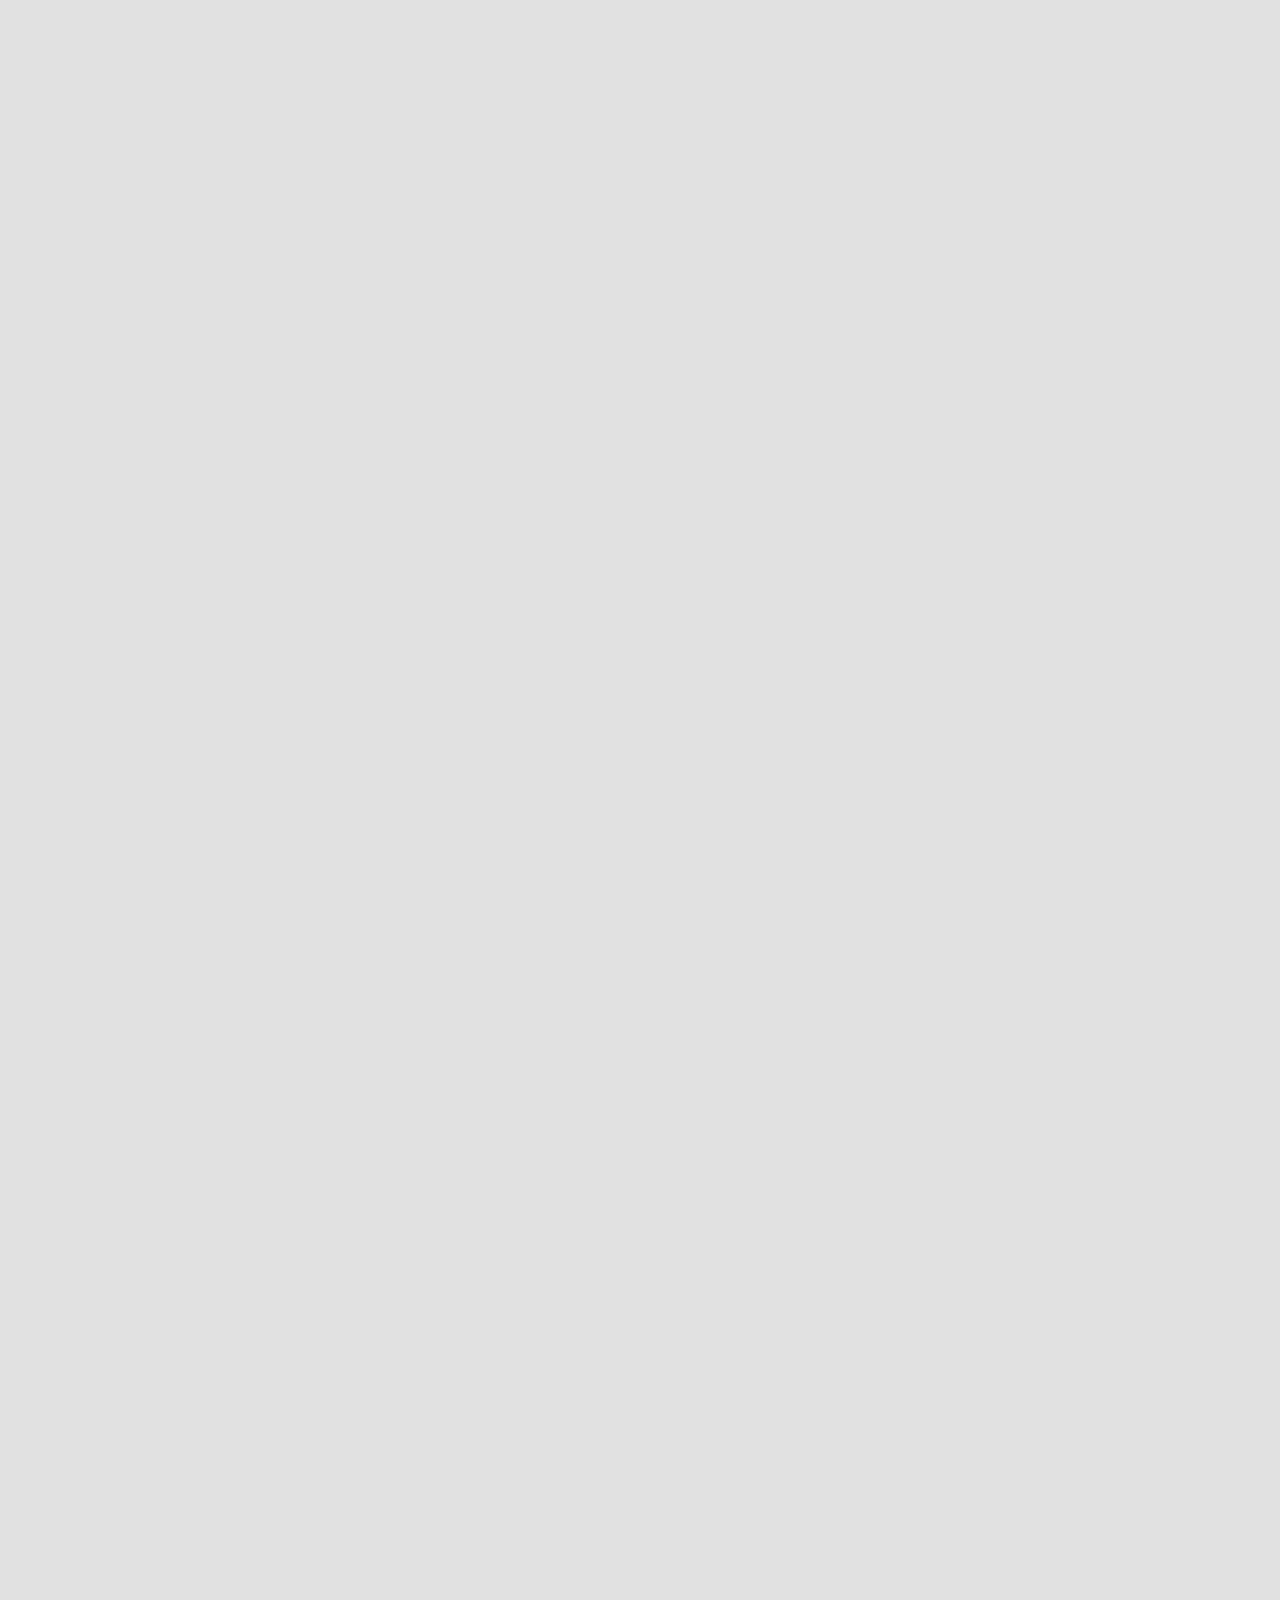
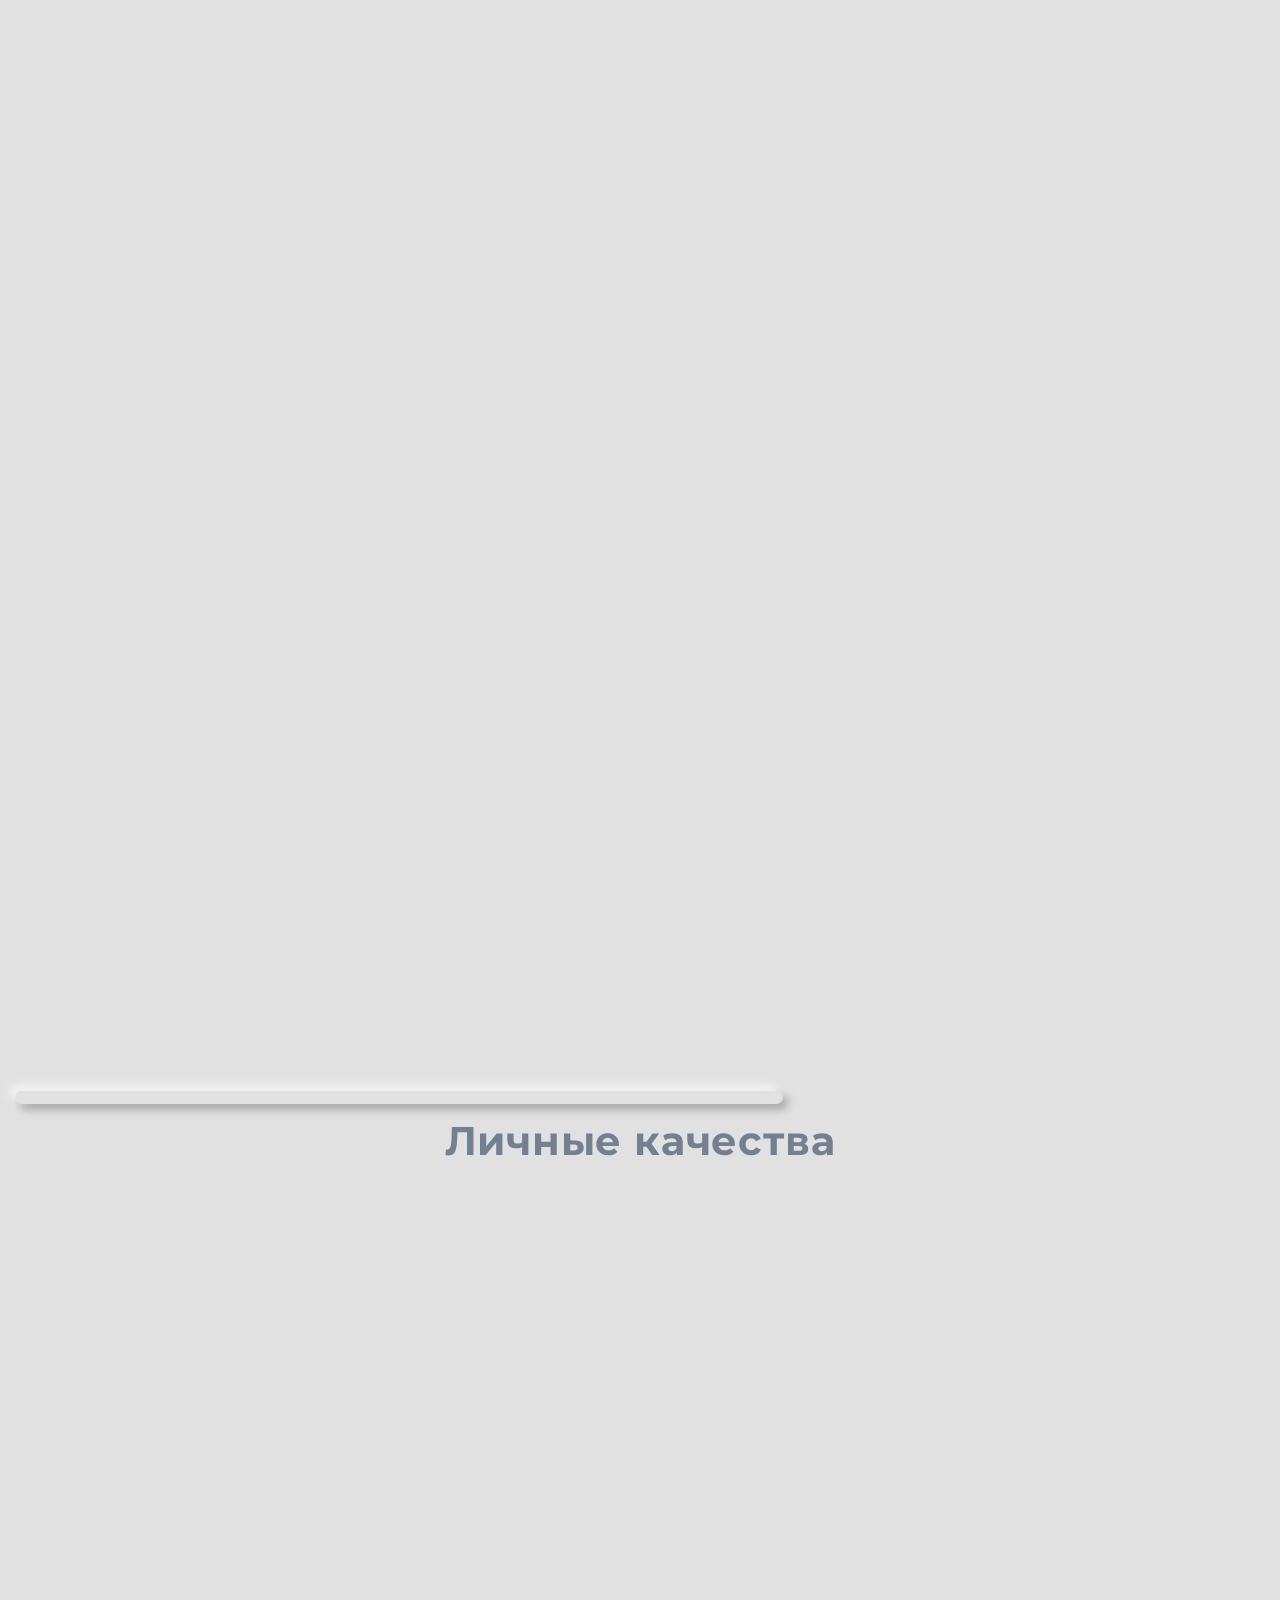
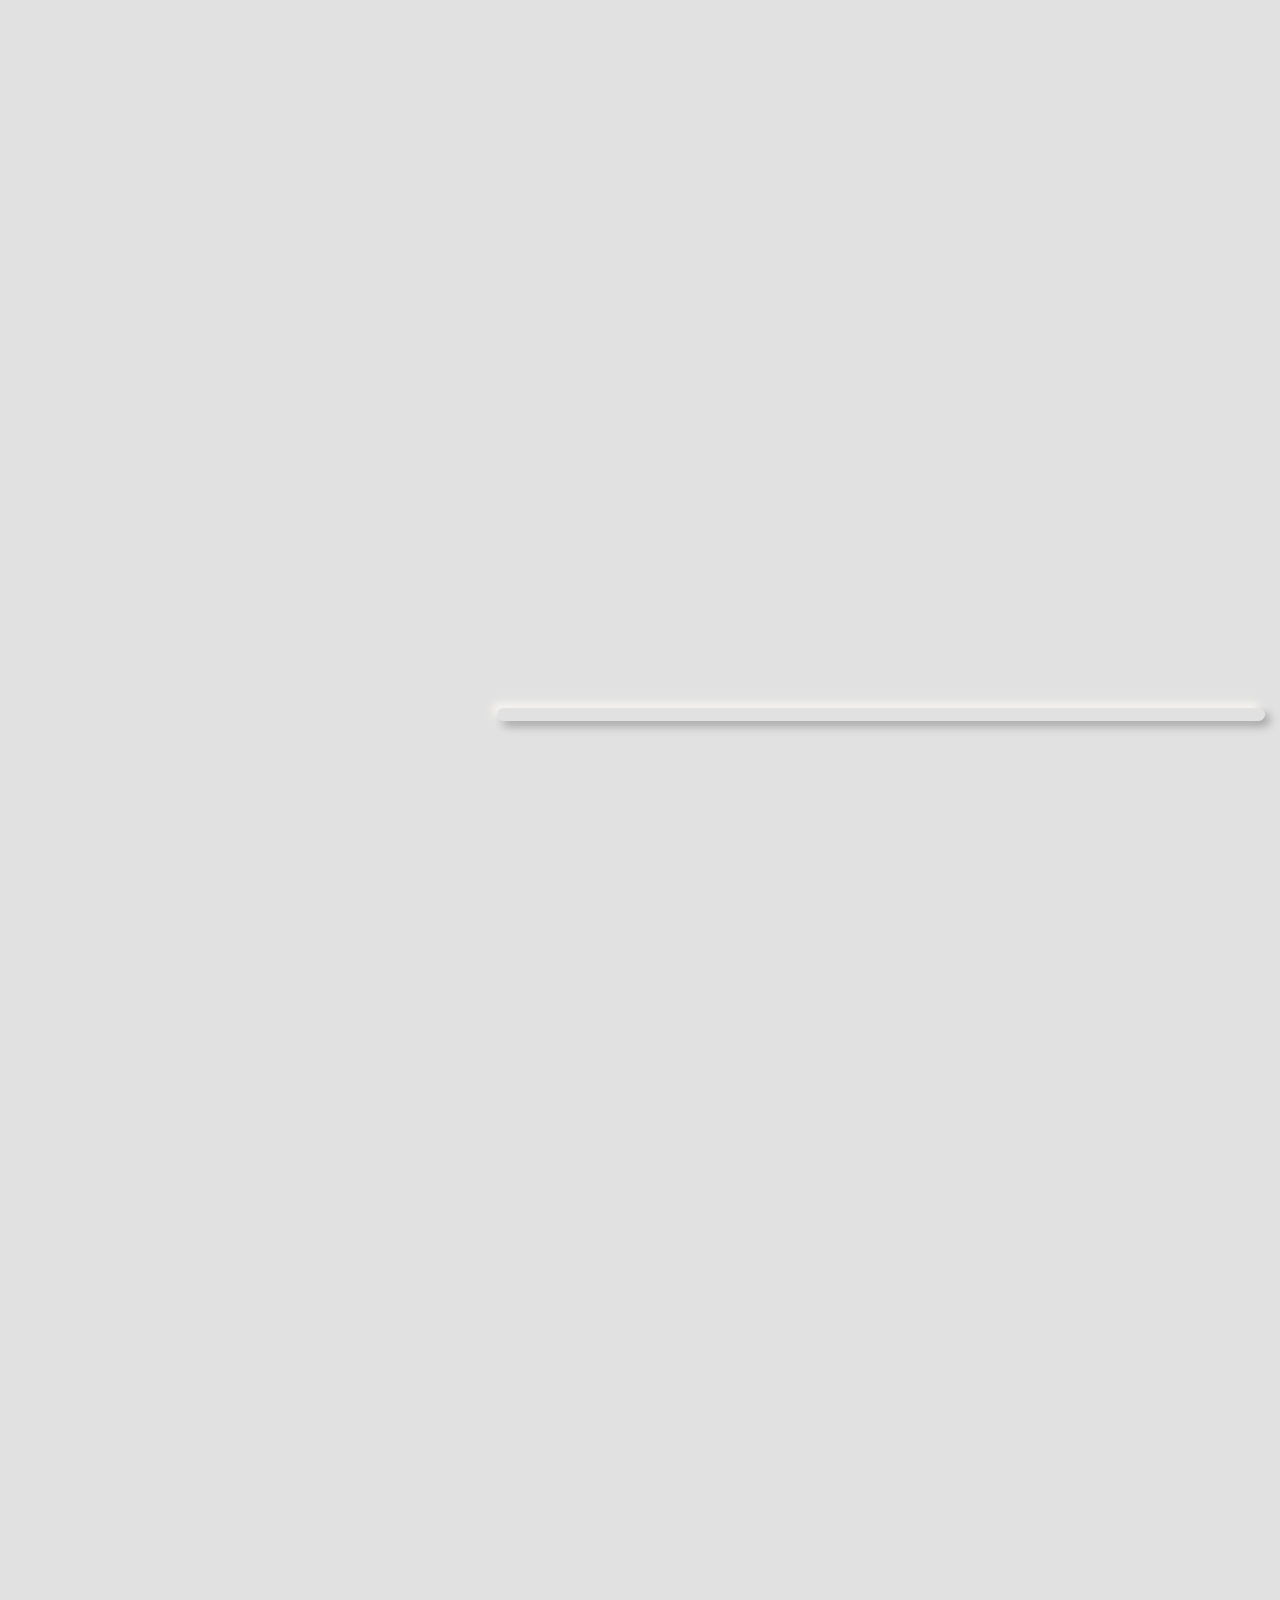
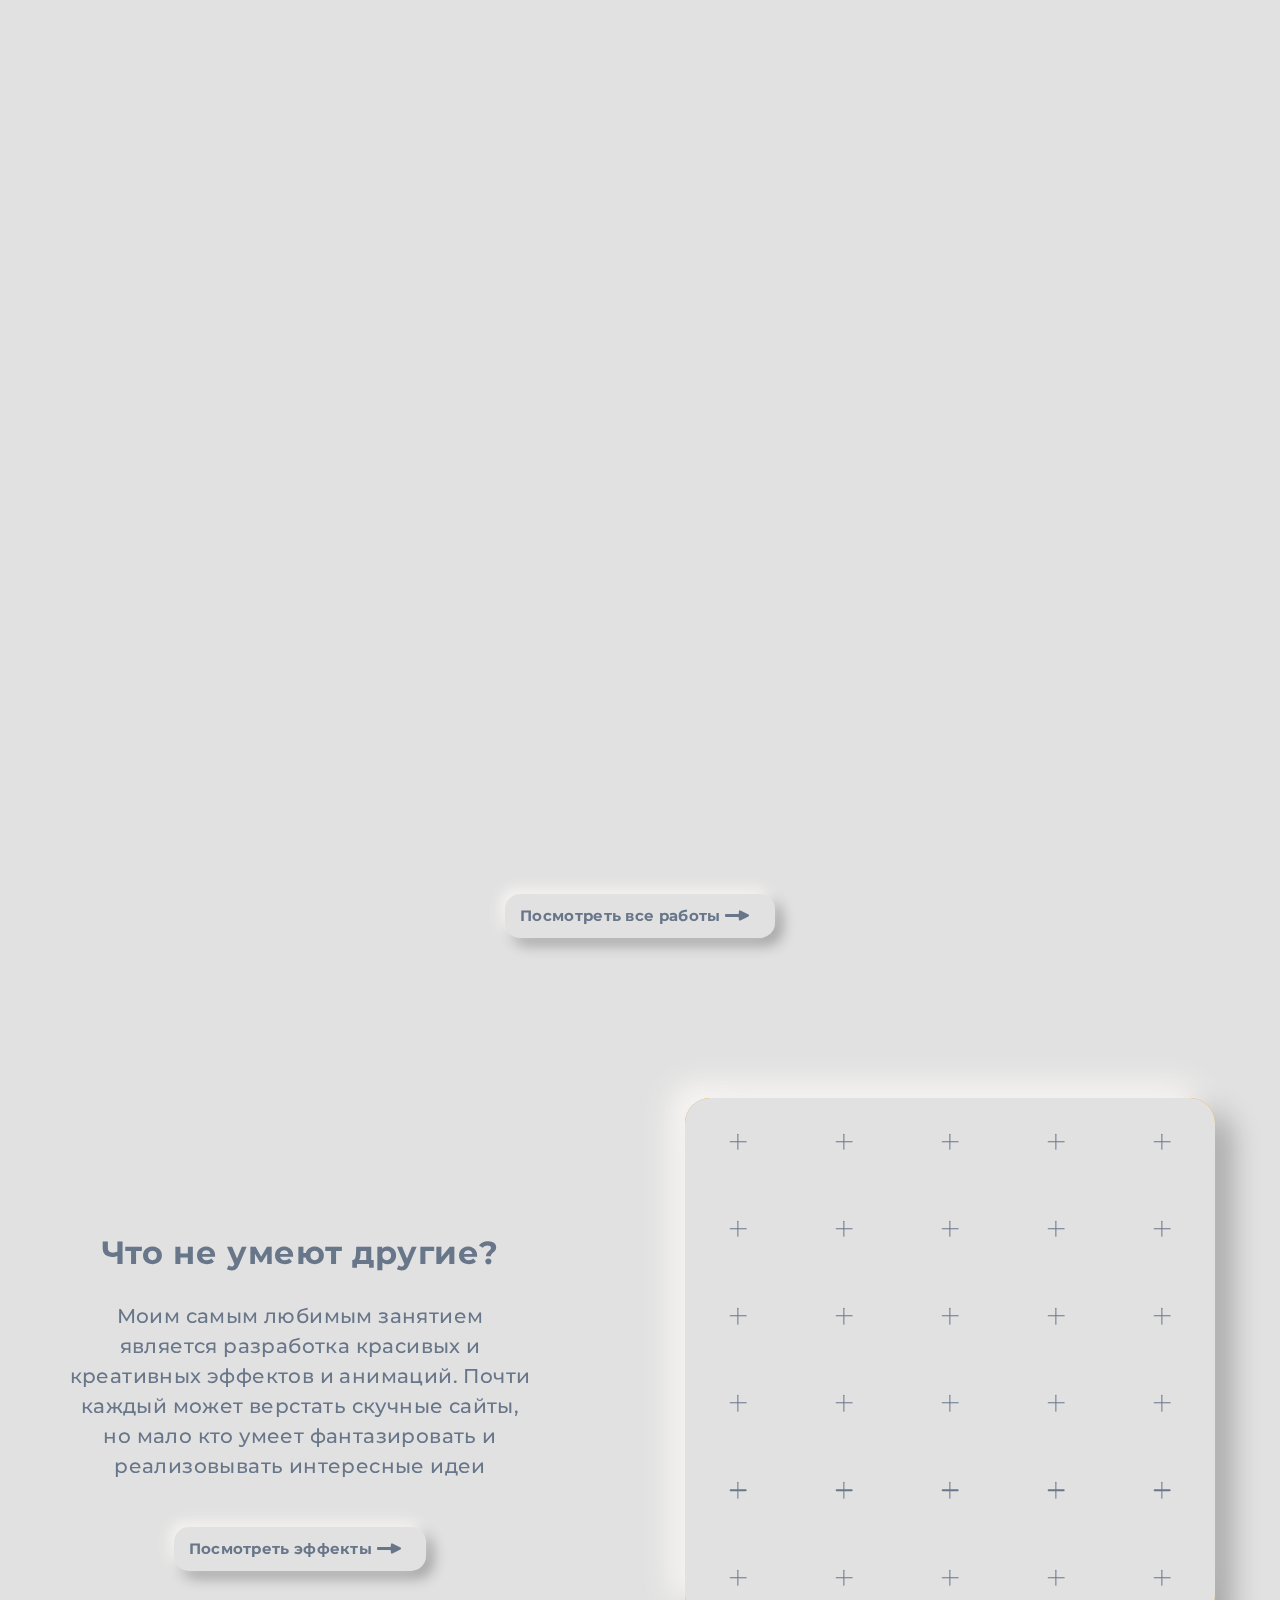
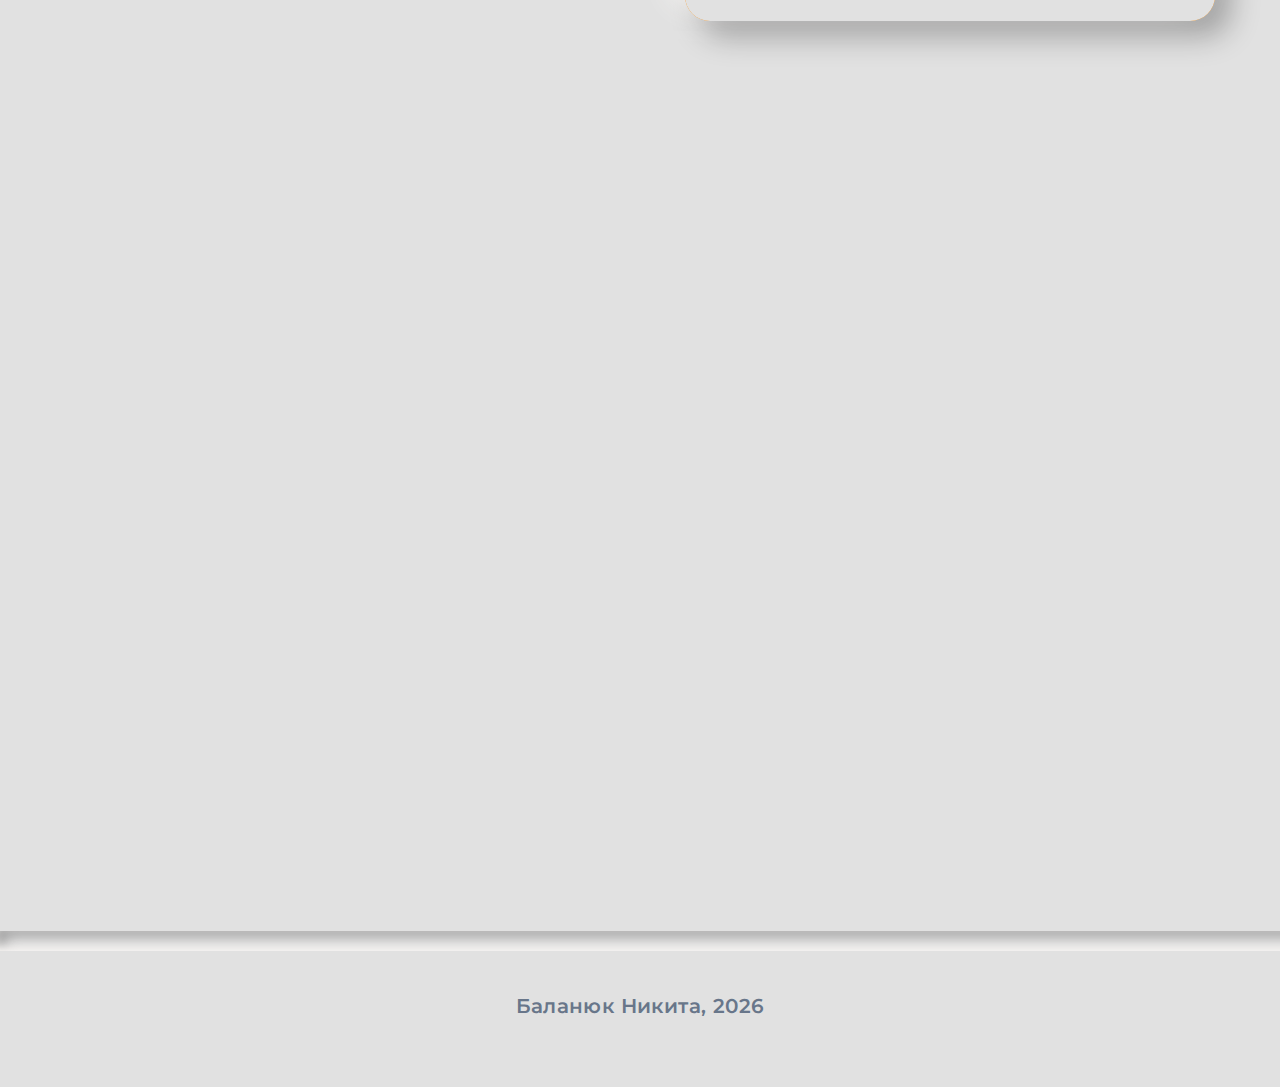
==== index.html @ 4df6ae03 "change social line" ====
<!DOCTYPE html>
<html lang="en">
<head>
	<meta charset="UTF-8">
	<link rel="stylesheet" href="css/style.css">
	<!-- <link rel="stylesheet" href="css/animate.css"> -->
	<link rel="stylesheet" href="font/averta/stylesheet.css">
	<link rel="stylesheet" href="css/light-theme.css" id="style_theme">
	<link rel="icon" href="img/favicon.ico" type="image/x-icon">
	<link rel="preconnect" href="https://fonts.googleapis.com">
	<link rel="preconnect" href="https://fonts.gstatic.com" crossorigin>
	<link href="https://fonts.googleapis.com/css2?family=Montserrat:ital,wght@0,100;0,200;0,300;0,400;0,500;0,600;0,700;1,700&display=swap" rel="stylesheet">
	<meta name="viewport" content="width=device-width, initial-scale=1.0">
	
	<title>Баланюк Никита - Frontend-разработчик</title>
</head>
<body>
	<nav>
		<div class="nav_link">
			<div class="first_link" href="">Обо мне</div>
			<div class="sec_link" href="">Портфолио</div>
			<div class="third_link" href="">Эффекты</div>
			<div id="theme">
				<div class="theme__btn icon icon_sun icon_moon"></div>
			</div>
		</div>
	</nav>
	<header>
		<div class="figures">
			<div class="figure figure_tringle">
			</div>
			<div class="figure figure_tringle">
			</div>
			<div class="figure figure_tringle-solid">
			</div>
			<div class="figure figure_tringle-solid">
			</div>
			<div class="figure figure_circle">
			</div>
			<div class="figure figure_circle">
			</div>
			<div class="figure figure_cross">
			</div>
			<div class="figure figure_cross">
			</div>
			<div class="figure figure_circle-solid">
			</div>
			<div class="figure figure_cross">
			</div>
		</div>
		<div class="container" id="header_paralax">
			<div class="logo">
				<svg class="logo_shadow" width="493" height="582" fill="none" xmlns="http://www.w3.org/2000/svg">
					<mask id="mask0_19_83" style="mask-type:alpha" maskUnits="userSpaceOnUse" x="0" y="0" width="493" height="582">
						<path fill-rule="evenodd" clip-rule="evenodd" d="M421.742 215.432c6.028-18.089 8.963-37.131 8.946-55.955-.037-38.761-12.591-78.427-38.826-108.79C365.664 20.365 326.966.713 277.706.019c-.889-.01-1.781-.013-2.678-.01V0H0v225h290c24.285 0 45.368 4.182 63.456 11.441C336.577 255.552 311.089 269 275 269H0v313h25v-25 25H290c66.071 0 117.443-25.133 152.032-64.211 34.176-38.61 50.718-89.366 50.718-139.289 0-49.923-16.542-100.679-50.718-139.289a190.87 190.87 0 0 0-2.565-2.839c-6.843 16.271-15.943 31.597-27.318 45.304 20.141 27.16 30.601 61.659 30.601 96.824 0 39.327-13.083 77.821-38.157 106.149C379.932 512.508 342.429 532 290 532H50V319h224.973c22.501-.112 42.478-3.933 59.989-10.62 22.894-8.807 42.031-22.681 57.047-40.074a146.782 146.782 0 0 0 3.987-4.821v.001c11.273-14.299 19.878-30.64 25.746-48.054ZM290 175H50V50h225c36.45 0 62.126 13.813 79.028 33.376 17.344 20.074 26.633 47.658 26.66 76.147.01 11.067-1.378 21.993-4.093 32.395C351.453 181.083 322.505 175 290 175Z" fill="#e1e1e1"/>
					</mask>
					<g mask="url(#mask0_19_83)" stroke-width="50">
						<path d="M25 25h250c174 0 174.5 269 0 269H25v263h265c237 0 237-357 0-357H25V0" stroke="#e1e1e1"/>
						<path d="M25 25h250c174 0 174.5 269 0 269H25v263h265c237 0 237-357 0-357H25V0" stroke="#e1e1e1"/>
						<path d="M25 25h250c174 0 174.5 269 0 269H25v263h265c237 0 237-357 0-357H25V0" stroke="#e1e1e1"/>
					</g>
				</svg>
			</div>
			<div class="header_info">
				<div class="header_info_block">
					<span>Привет, меня зовут</span>
					<h1>Баланюк Никита</h1>
					<span>Frontend-разработчик</span>
					<div class="button_header"><span>Узнать больше</span><p class="icon icon_arrow-next"></p></div>				
				</div>
			</div>
		</div>
	</header>
	<div class="wrapper">
	<div class="container">
		<div class="main_block">
			<div class="aboutMe">
				<div class="word">Обо мне</div>
				<div class="photo wow animate__animated animate__fadeIn" data-wow-duration="1.5s" data-wow-offset="200">
					<img src="img/photo2.png" alt="">
				</div>
				<div class="solid_vert wow animate__animated animate__fadeIn" data-wow-duration="1.5s" data-wow-offset="100"></div>
				
				<div class="for_adopt">
						<div class="pers_inf card">
							<div class="title">
								Персональная <br>информация
							</div>
							<span><b>Баланюк Никита Александрович</b></span>
							<ul>
								<li class="icon_list_point"><b>День рождения:</b> 04 сентября 2002 года</li>
								<li class="icon_list_point"><b>Образование:</b> Крымский федеральный университет им. В. И. Вернадского (2019-2023)
								</li>
								<li class="icon_list_point"><b>Специальность:</b> Информатика и вычислительная техника
								</li>
							</ul>
						</div>
						<div class="me card">

							<div class="title">
								Немного о себе
							</div>
							<span class="subtitle">
								Занимаюсь HTML-версткой сайтов и 
								стремлюсь стать полноценным front-end разработчиком. Мне нравится придумывать новые эффекты и верстать интерактивные и интересные сайты. В свободное время от создания сайтов я придумываю как закрыть сессию и какие новые эффекты можно реализовать.
							</span>
						</div>
						<div class="skills card">
							<div class="solid_hor"></div>
							<div class="title">
								Профессиональные знания и навыки
							</div>
							<div class="about_list">
								<ul>
									<li class="icon_list_point">HTML(5), CSS(3), SCSS</li>
									<li class="icon_list_point">Верстка Pixel Perfect</li>
									<li class="icon_list_point">Adobe Photoshop, Figma</li>
								</ul>
								<ul>
									<li class="icon_list_point">Адаптивная и отзывчивая верстка</li>
									<li class="icon_list_point">Базовые знания JavaScript, jQuery</li>
									<li class="icon_list_point">GitHub</li>
								</ul>
							</div>
						</div>
					</div>
				</div>
				<div class="qualities">
					<span>Личные качества</span>
					<div class="qualities__blocks">
						<div class="qualities__block">
								<svg class="qualities__figure" width="376" height="253" viewBox="0 0 376 253" fill="none" xmlns="http://www.w3.org/2000/svg">
									<path d="M13 0C13 33.5 39.4 82 89 82C138.6 82 239.333 82 285 82C387.5 82 390 240 288 240C242.5 240 210 209.5 210 189" stroke="#E1E1E1" stroke-width="25"/>
								</svg>
								<svg class="qualities__img" width="99" height="96" viewBox="0 0 99 96" fill="none" xmlns="http://www.w3.org/2000/svg">
									<path fill-rule="evenodd" clip-rule="evenodd" d="M38.659 68.4105C37.5891 67.5958 37.4221 66.0999 38.0944 64.9353L39.9237 61.767C38.5247 60.592 37.274 59.2809 36.1823 57.8633L32.8657 59.7781C31.67 60.4684 30.13 60.2704 29.3361 59.1409C29.0762 58.771 28.8315 58.3881 28.6029 57.9921C28.2757 57.4253 27.988 56.8434 27.7389 56.2484C27.2197 55.0079 27.823 53.6289 28.9876 52.9565L32.417 50.9766C31.8402 49.3715 31.4251 47.7085 31.181 46.0141L27.1101 46.0141C25.7295 46.0141 24.4948 45.0727 24.372 43.6975C24.3318 43.2472 24.3114 42.7932 24.3114 42.3359C24.3114 41.6815 24.3532 41.0338 24.435 40.394C24.6056 39.0601 25.8176 38.1674 27.1624 38.1674L31.2857 38.1675C31.5901 36.3977 32.0887 34.6374 32.7917 32.915L29.3943 30.9535C28.1986 30.2631 27.6001 28.8304 28.1813 27.5781C28.3716 27.1681 28.5809 26.7648 28.8095 26.3689C29.1368 25.802 29.4969 25.2619 29.8877 24.7487C30.7024 23.6788 32.1983 23.5118 33.3629 24.1842L36.8395 26.1914C37.8743 24.9575 39.0151 23.8389 40.2413 22.8427L38.4624 19.7615C37.79 18.5969 37.957 17.101 39.0269 16.2863C39.5401 15.8955 40.0802 15.5355 40.647 15.2082C41.043 14.9796 41.4463 14.7703 41.8564 14.58C43.1087 13.9987 44.5414 14.5972 45.2317 15.7929L47.0264 18.9014C48.6217 18.2812 50.2787 17.8226 51.9706 17.535L51.9706 13.1489C51.9706 11.8041 52.8632 10.5921 54.1971 10.4215C54.8369 10.3397 55.4846 10.2979 56.1391 10.2979C56.5964 10.2979 57.0504 10.3183 57.5007 10.3585C58.8758 10.4813 59.8173 11.716 59.8173 13.0966L59.8173 17.4399C61.4886 17.6835 63.1547 18.099 64.7914 18.6948L66.898 15.0461C67.5704 13.8815 68.9494 13.2782 70.1899 13.7974C70.7849 14.0465 71.3667 14.3341 71.9335 14.6614C72.3295 14.89 72.7125 15.1347 73.0823 15.3946C74.2119 16.1885 74.4099 17.7285 73.7196 18.9242L71.6658 22.4814C73.073 23.5712 74.3428 24.794 75.4654 26.1226L78.8768 24.153C80.0414 23.4806 81.5373 23.6476 82.352 24.7175C82.7428 25.2307 83.1029 25.7708 83.4301 26.3376C83.6588 26.7336 83.8681 27.1369 84.0584 27.5469C84.6396 28.7993 84.0411 30.2319 82.8455 30.9222L79.5367 32.8326C80.241 34.5469 80.757 36.3365 81.0726 38.1675L84.7694 38.1675C86.1142 38.1675 87.3262 39.0601 87.4968 40.394C87.5787 41.0338 87.6204 41.6815 87.6204 42.3359C87.6204 42.7932 87.6 43.2472 87.5598 43.6975C87.4371 45.0727 86.2024 46.0141 84.8217 46.0141L81.1859 46.0141C80.9427 47.7103 80.5226 49.4013 79.9168 51.0621L83.2521 52.9877C84.4167 53.6601 85.02 55.0391 84.5008 56.2796C84.2517 56.8747 83.964 57.4566 83.6368 58.0234C83.4082 58.4194 83.1636 58.8023 82.9036 59.1721C82.1097 60.3016 80.5697 60.4996 79.3741 59.8093L76.1257 57.9338C74.9012 59.5127 73.5094 60.9182 71.9884 62.1368L74.0875 65.7727C74.7778 66.9683 74.5798 68.5083 73.4503 69.3022C73.0804 69.5622 72.6975 69.8068 72.3015 70.0355C71.7347 70.3627 71.1528 70.6504 70.5578 70.8994C69.3173 71.4186 67.9383 70.8153 67.2659 69.6507L65.1767 66.0321C63.4499 66.6901 61.6522 67.1594 59.8173 67.4281L59.8173 70.8083C59.8173 72.1889 58.8758 73.4236 57.5007 73.5464C57.0504 73.5866 56.5964 73.607 56.1391 73.607C55.4846 73.607 54.8369 73.5652 54.1971 73.4833C52.8632 73.3127 51.9706 72.1007 51.9706 70.756L51.9706 67.3416C50.176 67.0373 48.3908 66.5333 46.6446 65.8193L44.8637 68.904C44.1734 70.0996 42.7407 70.6981 41.4884 70.1169C41.0784 69.9266 40.675 69.7172 40.279 69.4886C39.7122 69.1614 39.1721 68.8013 38.659 68.4105ZM47.0272 60.7693C57.2369 65.6478 69.4684 61.326 74.3469 51.1162C79.2255 40.9065 74.9036 28.675 64.6939 23.7965C54.4841 18.9179 42.2526 23.2398 37.3741 33.4495C32.4956 43.6593 36.8174 55.8908 47.0272 60.7693Z" fill="#68768A"/>
									<path fill-rule="evenodd" clip-rule="evenodd" d="M15.6918 91.9085C15.6108 92.8632 16.2166 93.7527 17.1578 93.9324C17.8056 94.0561 18.4662 94.1474 19.138 94.2044C19.6496 94.2478 20.1583 94.2705 20.663 94.2732C21.6384 94.2784 22.4107 93.4961 22.4931 92.5242L22.6809 90.3101C24.3909 90.0913 26.0209 89.5845 27.5153 88.8362L28.8806 90.4545C29.4984 91.1869 30.5557 91.3874 31.3483 90.849C31.8939 90.4784 32.4256 90.0758 32.9409 89.6411C33.3333 89.31 33.709 88.9664 34.0678 88.6114C34.7612 87.9253 34.7542 86.8262 34.1252 86.0806L32.7799 84.4859C33.8154 83.1347 34.6308 81.5995 35.1675 79.9298L37.1782 80.1004C38.1329 80.1813 39.0223 79.5755 39.202 78.6344C39.3257 77.9865 39.417 77.3259 39.474 76.6542C39.5174 76.1425 39.5401 75.6339 39.5428 75.1291C39.548 74.1537 38.7658 73.3815 37.7938 73.299L35.7447 73.1252C35.497 71.3889 34.9518 69.7383 34.1587 68.2319L35.7534 66.8866C36.499 66.2577 36.6911 65.1754 36.1231 64.3824C35.8292 63.9719 35.5168 63.57 35.1857 63.1775C34.751 62.6622 34.2947 62.1758 33.8194 61.7186C33.1288 61.0544 32.0529 61.074 31.3205 61.6918L29.7022 63.057C28.3551 62.0677 26.8338 61.2935 25.1851 60.7899L25.373 58.5752C25.4554 57.6033 24.826 56.7022 23.8636 56.543C23.3656 56.4606 22.8604 56.3973 22.3488 56.3539C21.6771 56.2969 21.0105 56.2756 20.3511 56.2885C19.3931 56.3071 18.6461 57.0817 18.5651 58.0364L18.3722 60.3106C16.7153 60.5717 15.1394 61.1041 13.6959 61.8641L12.156 60.0387C11.527 59.2931 10.4448 59.101 9.65174 59.6689C9.24135 59.9628 8.8394 60.2753 8.44694 60.6064C7.93163 61.0411 7.44525 61.4974 6.98799 61.9727C6.32379 62.6633 6.34336 63.7393 6.96116 64.4716L8.52102 66.3206C7.57353 67.6107 6.82339 69.0605 6.31924 70.6291L3.84487 70.4192C2.87293 70.3367 1.97181 70.9662 1.81263 71.9285C1.73025 72.4265 1.66695 72.9317 1.62355 73.4433C1.56656 74.1151 1.54527 74.7816 1.55809 75.4411C1.57672 76.399 2.35138 77.146 3.30608 77.227L5.74204 77.4337C5.97479 79.0647 6.46998 80.6201 7.18661 82.0513L5.33756 83.6112C4.60522 84.229 4.40469 85.2863 4.94308 86.0789C5.31371 86.6245 5.71627 87.1561 6.15096 87.6714C6.48207 88.0639 6.82568 88.4396 7.18073 88.7985C7.86678 89.4918 8.96593 89.4848 9.71149 88.8558L11.5369 87.3159C12.8317 88.3082 14.2955 89.0984 15.8847 89.6349L15.6918 91.9085ZM19.5675 86.6164C25.8388 87.1484 31.3539 82.4957 31.8859 76.2245C32.4179 69.9532 27.7653 64.4381 21.494 63.9061C15.2227 63.3741 9.70759 68.0267 9.17561 74.298C8.64362 80.5693 13.2962 86.0844 19.5675 86.6164Z" fill="#68768A"/>
								</svg>
								<div class="qualities__info">
									<div class="qualities__title">Креативность</div>
									<div class="qualities__subtitle">Люблю придумывать различные эффекты и искать интересные решения там, где их не ожидают</div>
								</div>
						</div>
						<div class="qualities__block">
							<svg class="qualities__figure" width="376" height="253" viewBox="0 0 376 253" fill="none" xmlns="http://www.w3.org/2000/svg">
								<path d="M363.201 0C363.201 33.5 336.801 82 287.201 82C237.601 82 136.868 82 91.2012 82C-11.2988 82 -13.7988 240 88.2012 240C133.701 240 166.201 209.5 166.201 189" stroke="#E1E1E1" stroke-width="25"/>
							</svg>
							<svg class="qualities__img" width="82" height="95" viewBox="0 0 82 95" fill="none" xmlns="http://www.w3.org/2000/svg">
								<circle cx="41" cy="53.8801" r="23" stroke="#68768A" stroke-width="6"/>
								<circle cx="41" cy="53.8801" r="38" stroke="#68768A" stroke-width="6"/>
								<mask id="path-3-inside-1_819_556" fill="white">
								<path fill-rule="evenodd" clip-rule="evenodd" d="M46.185 44.1763L63.3498 13.65L60.797 7.11592L64.9054 0L68.9757 5.32758C69.1376 5.53948 69.3774 5.67794 69.6419 5.7122L76.2909 6.5734L72.1825 13.6893L65.2474 14.7456L47.6933 45.1501C50.312 47.1609 52 50.3234 52 53.8801C52 59.9552 47.0751 64.8801 41 64.8801C34.9249 64.8801 30 59.9552 30 53.8801C30 47.8049 34.9249 42.8801 41 42.8801C42.8749 42.8801 44.6402 43.3491 46.185 44.1763Z"/>
								</mask>
								<path fill-rule="evenodd" clip-rule="evenodd" d="M46.185 44.1763L63.3498 13.65L60.797 7.11592L64.9054 0L68.9757 5.32758C69.1376 5.53948 69.3774 5.67794 69.6419 5.7122L76.2909 6.5734L72.1825 13.6893L65.2474 14.7456L47.6933 45.1501C50.312 47.1609 52 50.3234 52 53.8801C52 59.9552 47.0751 64.8801 41 64.8801C34.9249 64.8801 30 59.9552 30 53.8801C30 47.8049 34.9249 42.8801 41 42.8801C42.8749 42.8801 44.6402 43.3491 46.185 44.1763Z" fill="#68768A"/>
								<path d="M63.3498 13.65L64.2215 14.1401L64.4536 13.7273L64.2813 13.2861L63.3498 13.65ZM46.185 44.1763L45.7129 45.0579L46.5765 45.5203L47.0566 44.6664L46.185 44.1763ZM60.797 7.11592L59.931 6.61592L59.6907 7.03215L59.8656 7.47982L60.797 7.11592ZM64.9054 0L65.7 -0.6071L64.7894 -1.79904L64.0394 -0.5L64.9054 0ZM68.9757 5.32758L69.7704 4.72048L69.7703 4.72048L68.9757 5.32758ZM69.6419 5.7122L69.5134 6.70391V6.70391L69.6419 5.7122ZM76.2909 6.5734L77.1569 7.0734L77.9069 5.77437L76.4193 5.58169L76.2909 6.5734ZM72.1825 13.6893L72.3331 14.6779L72.8082 14.6056L73.0485 14.1893L72.1825 13.6893ZM65.2474 14.7456L65.0969 13.757L64.6217 13.8293L64.3814 14.2456L65.2474 14.7456ZM47.6933 45.1501L46.8273 44.6501L46.389 45.4094L47.0843 45.9433L47.6933 45.1501ZM62.4782 13.1599L45.3133 43.6862L47.0566 44.6664L64.2215 14.1401L62.4782 13.1599ZM59.8656 7.47982L62.4184 14.0139L64.2813 13.2861L61.7285 6.75201L59.8656 7.47982ZM64.0394 -0.5L59.931 6.61592L61.6631 7.61592L65.7714 0.5L64.0394 -0.5ZM69.7703 4.72048L65.7 -0.6071L64.1108 0.6071L68.1811 5.93468L69.7703 4.72048ZM69.7703 4.72048L69.7704 4.72048L68.1811 5.93468C68.5049 6.35848 68.9845 6.6354 69.5134 6.70391L69.7703 4.72048ZM76.4193 5.58169L69.7703 4.72048L69.5134 6.70391L76.1624 7.56512L76.4193 5.58169ZM73.0485 14.1893L77.1569 7.0734L75.4249 6.0734L71.3165 13.1893L73.0485 14.1893ZM65.398 15.7342L72.3331 14.6779L72.0319 12.7007L65.0969 13.757L65.398 15.7342ZM48.5593 45.6501L66.1134 15.2456L64.3814 14.2456L46.8273 44.6501L48.5593 45.6501ZM47.0843 45.9433C49.4671 47.7729 51 50.6473 51 53.8801H53C53 49.9994 51.1569 46.5489 48.3023 44.357L47.0843 45.9433ZM51 53.8801C51 59.4029 46.5228 63.8801 41 63.8801V65.8801C47.6274 65.8801 53 60.5075 53 53.8801H51ZM41 63.8801C35.4772 63.8801 31 59.4029 31 53.8801H29C29 60.5075 34.3726 65.8801 41 65.8801V63.8801ZM31 53.8801C31 48.3572 35.4772 43.8801 41 43.8801V41.8801C34.3726 41.8801 29 47.2527 29 53.8801H31ZM41 43.8801C42.7062 43.8801 44.3098 44.3065 45.7129 45.0579L46.657 43.2947C44.9706 42.3917 43.0436 41.8801 41 41.8801V43.8801Z" fill="#68768A" mask="url(#path-3-inside-1_819_556)"/>
							</svg>
								
							<div class="qualities__info">
								<div class="qualities__title">Увлеченность</div>
								<div class="qualities__subtitle">Получаю огромное удовольствие от создания сайтов и ухожу с головой при выборе нового проекта</div>
							</div>
						</div>
						<div class="qualities__block">
							<svg class="qualities__figure" width="376" height="253" viewBox="0 0 376 253" fill="none" xmlns="http://www.w3.org/2000/svg">
								<path d="M13 0C13 33.5 39.4 82 89 82C138.6 82 239.333 82 285 82C387.5 82 390 240 288 240C242.5 240 210 209.5 210 189" stroke="#E1E1E1" stroke-width="25"/>
							</svg>
							<svg class="qualities__img" width="70" height="70" viewBox="0 0 70 70" fill="none" xmlns="http://www.w3.org/2000/svg">
								<path fill-rule="evenodd" clip-rule="evenodd" d="M15 0C6.71573 0 0 6.71573 0 15V31.9444H12.2242C12.5079 30.1224 13.3107 28.6335 14.4638 27.5424C15.8987 26.1847 17.786 25.5278 19.6389 25.5278C21.4918 25.5278 23.3791 26.1847 24.814 27.5424C25.9671 28.6335 26.7699 30.1224 27.0536 31.9444H33.5V18.6667V17.1667H35C37.9288 17.1667 39.4419 15.0554 39.4794 12.8083C39.4982 11.68 39.1299 10.6058 38.4272 9.82977C37.7471 9.07869 36.6583 8.5 35 8.5H33.5V7V0H15ZM36.5 0V5.61984C38.2275 5.90592 39.6311 6.68986 40.6509 7.81606C41.9291 9.22754 42.5088 11.07 42.479 12.8583C42.4257 16.0548 40.378 19.3592 36.5 20.0397V31.9444H45.8889H47.3889V33.4444C47.3889 35.1604 48.0353 36.3453 48.9347 37.1212C49.865 37.9238 51.155 38.3611 52.5 38.3611C53.8451 38.3611 55.135 37.9238 56.0653 37.1212C56.9647 36.3453 57.6111 35.1604 57.6111 33.4444V31.9444H59.1111H70V15C70 6.71573 63.2843 0 55 0H36.5ZM70 34.9444H60.4891C60.1765 36.8046 59.2824 38.3079 58.025 39.3927C56.4761 40.729 54.4605 41.3611 52.5 41.3611C50.5395 41.3611 48.5239 40.729 46.975 39.3927C45.7176 38.3079 44.8235 36.8046 44.5109 34.9444H36.5V47.5856C38.8693 47.8635 40.7882 48.8026 42.1809 50.1829C43.8434 51.8305 44.6667 54.0206 44.6667 56.1944C44.6667 58.3683 43.8434 60.5583 42.1809 62.206C40.7882 63.5863 38.8693 64.5254 36.5 64.8032V70H55C63.2843 70 70 63.2843 70 55V34.9444ZM33.5 70V63.3889V61.8889H35C37.3769 61.8889 39.0226 61.1123 40.0691 60.0752C41.1288 59.025 41.6667 57.6178 41.6667 56.1944C41.6667 54.7711 41.1288 53.3639 40.0691 52.3137C39.0226 51.2766 37.3769 50.5 35 50.5H33.5V49V34.9444H25.6667H24.1667V33.4444C24.1667 31.681 23.5571 30.4833 22.752 29.7215C21.9265 28.9403 20.7999 28.5278 19.6389 28.5278C18.4779 28.5278 17.3513 28.9403 16.5258 29.7215C15.7207 30.4833 15.1111 31.681 15.1111 33.4444V34.9444H13.6111H0V55C0 63.2843 6.71573 70 15 70H33.5Z" fill="#68768A"/>
							</svg>								
							<div class="qualities__info">
								<div class="qualities__title">Перфекционизм</div>
								<div class="qualities__subtitle">Всегда делаю сайт до конца и не могу закончить работу над проектом, зная, что какая-то часть не доведена до идеала</div>
							</div>
						</div>
					</div>
				</div>
				<div class="portfolio">
					<div class="word">Портфолио</div>
				<div class="portf__frame">
					<div class="portf__block">
						<div class="portf__card portf_portf1">
							
						</div>
						<div class="portf__desc">
							<div class="title">
								Ritmstyle
							</div>
							<span class="subtitle">
								Самый первый созданный мною многостраничный сайт со статической информацией, содержащий минимум интерактива. Он здесь, чтоб всегда помнить, с какого уровня я начинал
							</span>
						</div>
					</div>
					<div class="portf__block">
						<div class="portf__desc">
							<div class="title">
								Analytics
							</div>
							<span class="subtitle">
								Симпатичный сайт с адаптивной версткой под мобильные устройства, где произошло знакомство с JS библиотеками и их применением
							</span>
						</div>
						<div class="portf__card portf_portf2">
							
						</div>
					</div>
					<div class="portf__block">
						<div class="portf__card portf_portf3">
							
						</div>
						<div class="portf__desc">
							<div class="title">
								Titan V
							</div>
							<span class="subtitle">
								Сайт для демонстрации товара с добавлением интерактива, где есть боковой progress bar с функцией перехода и слайдер с галереей фото  
							</span>
						</div>
					</div>
					<div class="button_header"><span>Посмотреть все работы</span><p class="icon icon_arrow-next"></p></div>
				</div>
			</div>
			<div class="effects">
				<div class="word">Эффекты</div>
				<div class="effects__block">
					<div class="effects__desc">
						<div class="title">
								Что не умеют другие?
							</div>
							<span class="subtitle">
								Моим самым любимым занятием является разработка красивых и креативных эффектов и анимаций. Почти каждый может верстать скучные сайты, но мало кто умеет фантазировать и реализовывать интересные идеи
							</span>
							<div class="button_header"><span>Посмотреть эффекты</span><p class="icon icon_arrow-next"></p></div>
					</div>
					<div class="effects__cards">
						<div class="effects__card"></div>
						<div class="effects__card"></div>
						<div class="effects__card"></div>
						<div class="effects__card"></div>
						<div class="effects__card"></div>
						<div class="effects__card"></div>
						<div class="effects__card"></div>
						<div class="effects__card"></div>
						<div class="effects__card"></div>
						<div class="effects__card"></div>
						<div class="effects__card"></div>
						<div class="effects__card"></div>
						<div class="effects__card"></div>
						<div class="effects__card"></div>
						<div class="effects__card"></div>
						<div class="effects__card"></div>
						<div class="effects__card"></div>
						<div class="effects__card"></div>
						<div class="effects__card"></div>
						<div class="effects__card"></div>
						<div class="effects__card"></div>
						<div class="effects__card"></div>
						<div class="effects__card"></div>
						<div class="effects__card"></div>
						<div class="effects__card"></div>
						<div class="effects__card"></div>
						<div class="effects__card"></div>
						<div class="effects__card"></div>
						<div class="effects__card"></div>
						<div class="effects__card"></div>
					</div>
				</div>
			</div>
		</div>
	</div>
		<div class="social__blocks">
			<div class="social__block">
				<a href="https://www.instagram.com/i.haveoneidea/" class="social__img_hover" target="_blank">
					<img class="social__img" src="img/social/social_img1.png" alt="">
				</a>
			</div>
			<a href="https://vk.com/nekitbal" class="social__block" target="_blank">
				<div class="social__img_hover">
					<img class="social__img" src="img/social/social_img2.png" alt="">
				</div>
			</a>
			<a href="https://t.me/i_haveoneidea" class="social__block" target="_blank">
				<div class="social__img_hover">
					<img class="social__img" src="img/social/social_img3.png" alt="">
				</div>
			</a>
			<a href="https://github.com/Balanyukfed" class="social__block" target="_blank">
				<div class="social__img_hover">
					<img class="social__img" src="img/social/social_img4.png" alt="">
				</div>
			</a>
		</div>
		
	<footer>
		<div class="container">
			<div id="footer_data"></div>
		</div>
	</footer>
</div>
<script type="text/javascript" src="js/script.js"></script>
<script type="text/javascript" src="js/wow.min.js"></script>

<script>
	new WOW().init();
</script>
</body>
</html>
---- css/style.css ----
@import url("../icons/style.css");
@import url("../figures/style.css");
/* @import url("../img/portfolio/style.css"); */
*,*:before,*:after, path, circle{
	transition: background 0.6s ease, box-shadow 0.6s ease, filter 0.6s ease, stroke 0.6s ease;
}
* {
	padding: 0;
	margin: 0;
	border: 0;
	letter-spacing: 0.02em;
}
*,*:before,*:after{
	-moz-box-sizing:  border-box;
	-webkit-box-sizing:  border-box;
	-box-sizing:  border-box;
}
:focus,:active{outline: none;}
a:focus,a:active{outline: none;}

nav,footer,header,aside{display: block;}

html, body{
	height: 100%;
	width: 100%;
	font-size: 100%;
	line-height: 1;
	font-style: 14px;
	-ms-text-size-adjust: 100%;
	-moz-text-size-adjust: 100%;
	-webkit-text-size-adjust: 100%;
	font-family: /*'Averta Demo PE',*/'Montserrat', sans-serif;
	font-size: 18px;
	color: #fff;
}
/*html{
	overflow-y: hidden;
	}*/
	input, button, textarea{font-family: inherit;}

	input::-ms-clear{display: none;}
	button{cursor: pointer;}
	button::-moz-focus-inner{padding: 0;border: 0;}
	a, a:visited{text-decoration: none;}
	a:hover{text-decoration: none;}
	ul li{list-style: none;}
	img{vertical-align: top;}

	h1,h2,h3,h4,h5,h6{font-size: inherit;font-weight: 400;}			

	.wrapper {
		min-height: 100%;
		overflow: hidden;
		font-family: /*'Averta Demo PE',*/'Montserrat', sans-serif;
		font-size: 18px;
		color: /*#fff*/ var(--text-color);
		width: 100%;
		background: /*#150a1c*/ /*#EBF3FF*/ var(--main-color);
		z-index: 30;
	}
	.container{
		padding: 15px 15px 0 15px;
		margin: 0 auto;
		max-width: 1440px;
		display: flex;
		position: relative;
	}

	::-webkit-scrollbar {
		width: 15px;
		background-color: var(--main-color);
		transition: all 0.6s ease;
	}
	::-webkit-scrollbar-thumb {
		border-radius: 5px;
		background-color: var(--contrast-color);
		transition: all 0.6s ease;
	}
	::-webkit-scrollbar-track {
		box-shadow: inset -3px -3px 6px var(--light-shadow-color), inset 3px 3px 6px var(--dark-shadow-color);
	  }
/*===========================Header==============================*/
header{
	width: 100%;
	height: 100vh;
	position: fixed;
	z-index: 1;
	opacity: 1;
	transition: opacity 1s ease;
}
header .container{
	align-items: center;
	justify-content: center;
	height: 100vh;
}
.logo{
	position: absolute;
	animation: logoSwap 2s ease 3s /*13.5s*/ forwards;
}
.logo_shadow{
	stroke-dashoffset: 3000;
	stroke-dasharray: 3000;
	animation: logo 3s ease 0.5s /*10.5s*/ forwards;
	filter: drop-shadow(-13px -13px 18px var(--light-shadow-color)) drop-shadow(18px 18px 18px var(--dark-shadow-color));
}
@keyframes logo{
	0%{
		stroke-dashoffset: 3000;
	}
	100%{
		stroke-dashoffset: 0;
	}
}
@keyframes logoSwap{
	to{
		transform: translateX(60%);
		transition: transform 1s ease;
	}
}
.main_block{
	height: 1100px;
	width: 100%;
	background: #fff;
}
nav{
	/* display: flex;
	justify-content: flex-end;
	height: 30px;
	top: 21px;
	right: 84px;
	width: 100%; */
	position: fixed;
	z-index: 50;
	width: 100vw;
	height: 70px;
	display: flex;
	align-items: center;
	justify-content: end;
	padding-right: 84px;

}
.nav_link{
	max-width: 450px;
	width: 100%;
	height: fit-content;
	display: flex;
	justify-content: space-between;
	align-items: center;
	flex-grow: 1;
	opacity: 0;
	visibility: hidden;
	animation: nav_animation 2s ease 3s /*13.5s*/ forwards;
}
.nav_active{
	box-shadow: 
	-2px -3px 8px var(--light-shadow-color), 
	4px 4px 7px var(--dark-shadow-color), 
	inset 0px 0px 0px var(--light-shadow-color-hidden), 
	inset 0px 0px 0px var(--dark-shadow-color-hidden);
	background: var(--main-color);
}
@keyframes nav_animation{
	to{
		opacity: 1;
		visibility: visible;
	}
}
.nav_link>div:not(:last-child){
	cursor: pointer;
	color: var(--text-color);
	font-weight: 600;
	display: block;
	position: relative;
	transition: all 0.6s ease;
	overflow: hidden;
	width: fit-content;
	padding: 4px 8px;
	background: var(--main-color);
	box-shadow: 
	-2px -3px 8px var(--light-shadow-color), 
	4px 4px 7px var(--dark-shadow-color), 
	inset 0px 0px 0px var(--light-shadow-color-hidden), 
	inset 0px 0px 0px var(--dark-shadow-color-hidden);
	border-radius: 10px;
	height: 30px;
	line-height: 22px;
}
.nav_link>div:not(:last-child):hover{
	/*transition: 1s ease;*/
	color: var(--contrast-color);
	box-shadow: 
	0px 0px 0px var(--light-shadow-color-hidden), 
	0px 0px 0px var(--dark-shadow-color-hidden), 
	inset -2px -2px 3px var(--light-shadow-color), 
	inset 2px 2px 3px var(--dark-shadow-color);
}
#theme{
	display: flex;
	position: relative;
	width: 67px;
	height: 30px;
	align-items: center;
	background: var(--main-color);
	border-radius: 10px;
	box-shadow: inset -2px -2px 2px var(--light-shadow-color), inset 2px 2px 2px var(--dark-shadow-color);
}
#theme::after{
	content: '';
/*	position: absolute;
	left: 50%;
	transform: translateX(-50%);*/
	margin: 0 auto;
	width: 53px;
	height: 6px;
	background: var(--main-color);
	border-radius: 10px;
	box-shadow: inset -2px -2px 2px var(--light-shadow-color), inset 2px 2px 2px var(--dark-shadow-color);
}
.theme__btn{
	display: flex;
	align-items: center;
	justify-content: center;
	position: absolute;
	height: 100%;
	width: 30px;
	/*transform: translateX(0);*/
	left: 0%;
	border-radius: 10px;
	background: var(--main-color);
	box-shadow: inset 3px 3px 4px var(--light-shadow-color), inset -3px -3px 4px var(--dark-shadow-color);
	z-index: 3;
	transition: all 0.6s ease;
	cursor: pointer;
}
#theme:hover>.theme__btn, .theme__btn:hover {
	/*transform: translateX(110%);*/
	/*left: calc(100% - 30px);*/
}
.social{
	display: flex;
	flex-direction: column;
	position: fixed;
	right: 61px;
	top: 50%;
	transform: translateY(-50%);
	justify-content: center;
	align-items: center;
	z-index: 3;
}
.social a:not(:last-child){
	margin-bottom: 25px;
}
.social a svg{
	transition: all .5s ease;
	filter: drop-shadow(-2px -2px 2px var(--light-shadow-color)) drop-shadow(2px 2px 2px var(--dark-shadow-color));
}
.social a svg:hover{
	/*filter: drop-shadow(0px 0px 0px var(--light-shadow-color)) drop-shadow(0px 0px 0px var(--dark-shadow-color));*/
}
.header_info{
	position: absolute;
	height: auto;
	left: 56px;
	/*overflow-x: hidden;*/
	z-index: 2;
}
.header_info span{
	font-weight: 700;
	font-size: 24px;
	line-height: 29px;
	color: var(--contrast-color);
	margin-left: 3px;
}
.header_info span:nth-child(3){
	font-weight: 500;
	color: var(--text-color);
	display: block;
	margin-top: 10px;
	font-size: 20px;
}
.header_info h1{
	font-weight: 700;
	font-size: 64px;
	opacity: 95%;
	text-align: left;
	line-height: 78px;
	color: var(--text-color);
}
.button_header{
	cursor: pointer;
    width: max-content;
    height: 44px;
    padding-right: 25px;
	background:  var(--main-color);
	box-shadow: 
	-4px -5px 14px var(--light-shadow-color), 
	7px 7px 14px var(--dark-shadow-color),
	inset 0px 0px 0px var(--light-shadow-color-hidden), 
	inset 0px 0px 0px var(--dark-shadow-color-hidden);
	border-radius: 15px;
	position: relative;
	top: 46px;
	transition: all 0.6s ease;
	display: flex;
	align-items: center;
}
.header_info .header_info_block{
	opacity: 0;
	animation: nav_animation 2s ease-in-out 4s  /*13.5s*/ forwards;
}
.button_header span{
	display: block;
	font-size: 15px;
	font-weight: 700;
	margin-left: 15px;
	line-height: 44px;
	color: var(--text-color);
}
/*.button_header span::before{
	content: url("../img/next.svg");
	position: absolute;
	right: 20px;
	top: 1px;
	transition: all 0.6s ease;
}*/
.button_header:hover{
	box-shadow:
	0px 0px 0px var(--light-shadow-color-hidden), 
	0px 0px 0px var(--light-shadow-color-hidden), 
	inset -3px -3px 5px var(--light-shadow-color), 
	inset 3px 3px 5px var(--dark-shadow-color);
}
.button_header:hover .icon_arrow-next{
	transform: translateX(10px);
}
.figures{
	width: 100%;
	height: 100vh;
	position: absolute;
	opacity: 0;
	animation: nav_animation 2s ease 3.5s /*13.5s*/ forwards;
}
.figure{
	position: absolute;
	z-index: 0;
	transition: ease;
	/*filter: drop-shadow(-3px -3px 5px #FAFCFF) drop-shadow(3px 3px 5px #B4C1D5);*/
}
.figure:nth-child(1){
	top: 10%;
	left: 15%;
	color: var(--contrast-color);
}
.figure:nth-child(2){
	top: 40%;
	left: 60%;
}
.figure:nth-child(3){
	top: 23%;
	left: 90%;
	color: var(--contrast-color);
}
.figure:nth-child(4){
	top: 89%;
	left: 10%;
}
.figure:nth-child(5){
	top: 5%;
	left: 50%;
}
.figure:nth-child(6){
	top: 67%;
	left: 80%;
	color: var(--contrast-color);
}
.figure:nth-child(7){
	top: 80%;
	left: 40%;
}
.figure:nth-child(8){
	top: 95%;
	left: 90%;
	
}
.figure:nth-child(9){
	top: 40%;
	left: 40%;
	color: var(--contrast-color);
}
.figure:nth-child(10){
	top: 50%;
	left: 5%;
	color: var(--contrast-color);
}
/*.shadow_figur{
	width: 26px;

}*/
@media (min-width: 481px) and (max-width: 1440px){
	.social{
		right: 30px;
		transform: scale(0.8);
	}
	/*@keyframes logoSwap{
		to{
			transform: translateX(50%);
			transition: transform 1s ease;
			opacity: 0.5;
		}
		}*/
	}
	@media (max-width: 480px){
	@keyframes logoSwap{
		to{
			transform: translateX(0%) translateY(-260px) scale(0.5);
			transition: transform 2s ease;
			opacity: 0.8;
		}	
		}
		.social,nav{
			display: none;
		}
		.header_info{
			top: 35%;
			transform: scale(0.9) translateX(-50%);
			left: 50%;
			/*overflow: hidden;*/
		}
		/*.header_info .header_info_block{
			transform: translateY(100%);	
		}*/
		.loader{
			display: none;
		}
		.logo{
			animation: 	logoSwap 2s ease 3s forwards;
		}
		.logo_shadow{
			animation: logo 3s ease 0.5s forwards;
		}
		.nav_link{
			animation: nav_animation 2s ease 3.5s forwards;
		}
		#social path,
		#social rect,
		#social circle{
			animation: word1_anim 2s ease 3.5s /*13.5s*/ forwards;
		}
		.header_info .header_info_block{
			/*transform: translateX(100%);*/
			opacity: 0;
			animation: nav_animation 2s ease-in-out 3.5s  /*13.5s*/ forwards,
			header_info_animation 2s ease 3s /*13s*/ forwards;
		}
		.figurs{
			width: 100%;
			height: 100vh;
			position: absolute;
			opacity: 0;
			animation: nav_animation 2s ease 3.5s /*13.5s*/ forwards;
		}
	}

	/*===============================================================*/
	.main_block{
		width: 100%;
		height: 100%;
		margin-top: 100vh;
		z-index: 2;
		background: var(--main-color);
		display: flex;
		flex-direction: column;
		align-items: center;
	}
	/*===============================================================*/

	/*==========================About me=============================*/
	.aboutMe{
		width: 100%;
		height: 1500px;
		position: relative;
		margin-top: 70px;
	}
	.word{
		transition: 1s ease;
		opacity: 0;
		margin-top: 50px;
		font-style: italic;
		font-size: 100px;
		font-weight: 700;
		color: var(--text-color);
text-shadow: -4px -4px 8px var(--light-shadow-color), 4px 4px 8px var(--dark-shadow-color);
	}
/*	.stroke_path{
		animation: word1_anim 3s ease forwards;
	}
	.word path{
		stroke-dashoffset: 0;
		stroke-dasharray: 600;
	}*/
	@keyframes word1_anim{
		to{
			stroke-dashoffset: 0;
		}
	}/*
	@keyframes fill_anim{
		to{
			fill: #68768A;
		}
	}
	.word{
		margin-top: 50px;
	}
	.for_word_fill{
		animation: fill_anim 1s ease 1.7s forwards;
		opacity: 1;
	}
	.for_mask_fill{
		animation: fill_anim 1s ease 2.2s forwards;
	}
*/
	.photo{
		width: 238px;
		height: 238px;
		background: var(--main-color);
/*		border: 5px #9400D8 solid;*/
/*		box-shadow: -4px 4px 8px rgba(0, 0, 0, 0.3);*/
		border-radius: 50%;
		margin: 20px auto 0px;
		z-index: 4;
		position: relative;
		overflow: hidden;
		box-shadow:
	-5px -5px 23px var(--light-shadow-color), 
	10px 10px 20px var(--dark-shadow-color);
}
	
	.photo img{
		width: 88%;
		position: absolute;
		bottom: -8%;
		left: 50%;
		transform: translateX(-50%);
	}
	.card{
		background: var(--main-color);
		backdrop-filter: blur(8px);
		border-radius: 30px;
		z-index: 3;
		display: flex;
		flex-direction: column;
		align-items: center;
		padding: 0 47px 35px 47px;
		position: absolute;
		font-size: 20px;
		line-height: 30px;
		font-weight: 500;
		/*box-shadow: 0px 0px 40px rgba(0, 0, 0, 0.3);*/
		transition: opacity 1s ease, background 0.6s ease, box-shadow 0.6s ease;
		opacity: 0;
		box-shadow: inset 0px 0px 0px var(--light-shadow-color), inset 0px 0px 0px var(--dark-shadow-color);
	}
	.pers_inf{
		max-width: 555px;
		height: 457px;
		left: 93px;
		top: 430px;
	}
	.title{
		margin-top: 35px;
		font-weight: 700;
		font-size: 32px;
		/*text-shadow: -4px 4px 8px rgba(0, 0, 0, 0.25);*/
		line-height: 39px;
		text-align: center;
		margin-bottom: 29px;
	}
	.card span{
		margin-bottom: 30px;
	}
	.card li{
		line-height: 30px;
		font-weight: 500;
	}
	.card li:not(:last-child){
		margin-bottom: 30px;
	}
	/*.card li::before{
		content: "\e905";
		left: 0;
		top: 0;
		display: inline-block;
		margin-right: 5px;
	}*/
	.me{
		max-width: 555px;
		height: 398px;
		right: 93px;
		top: 630px;
	}
	.solid_vert{
		width: 16px;
		height: 322px;
		background: var(--main-color);
		margin: 0 auto;
		z-index: 4;
		position: absolute;
		left: 50%;
		top: 595px;
		transform: translateX(-50%);
		border-radius: 20px;
		box-shadow: inset -4px -4px 8px var(--light-shadow-color), inset 4px 4px 8px var(--dark-shadow-color);
	}
	.solid_hor{
		position: absolute;
		width: 30vw;
		height: 16px;
		top: -60px;
		/*margin:  510px auto 0;*/
		z-index: 4;
		left: 50%;
		transform: translateX(-50%);
		background: var(--main-color);
		border-radius: 20px;
		box-shadow: inset -4px -4px 8px var(--light-shadow-color), inset 4px 4px 8px var(--dark-shadow-color);
	
	}
/*	.tringle_about{
		position: absolute;
		top: 28%;
		left: -18%;
		z-index: 1;
	}
	.circle_about{
		position: absolute;
		top: 50%;
		right: -25%;
		z-index: 1;
	}*/
	.skills.card{
		height: fit-content;
		width: fit-content;
		left: 50%;
		transform: translateX(-50%);
		top: 730px;
		padding: 0 40px 20px 40px;
		position: relative;
	}
	.skills .title{
		width: 100%;
		display: block;
		white-space: nowrap;
	}
	.about_list{
		display: flex;
		justify-content: space-between;
		width: 100%;
		gap: 5vw;
	}
	.back_about:first-child{
		opacity: 90%;
		position: absolute;
		right: -500px;
		top: 500px;
	}
	.back_about:nth-child(2){
		opacity: 90%;
		position: absolute;
		left: -280px;
		top: 350px;
	}
	@media (min-width: 481px) and (max-width: 1440px){
		.aboutMe{
			height: fit-content;
		}
		.for_adopt{
			margin-top: -20px;
			display: flex;
			flex-direction: column;
			width: 80%;
			margin: 0 auto;
			align-items: center;
		}
		.card{
			position: static;
			margin-bottom: 30px;
			height: fit-content;
			width: fit-content;
		}
		.skills.card{

			transform: translateX(0);
		}
		.solid_vert,.solid_hor{
			display: none;
		}
	}
	@media (min-width: 481px) and (max-width: 990px){
		.skills .title {
			white-space: inherit;
		}
		.skills ul:first-child {
			margin-right: 14px;
		}	
	}
	@media (max-width: 480px){
		.aboutMe{
			height: fit-content;
		}
		.word{
			transform: scale(0.5);
			margin-left: -120px;
		}
		.for_adopt{
			margin-top: -20px;
			display: flex;
			flex-direction: column;
			width: 80%;
			margin: 0 auto;
			align-items: center;
		}
		.card{
			position: static;
			margin-bottom: 30px;
		}
		.skills.card{
			transform: translateX(0);
		}
		.solid_vert,.solid_hor, .me{
			display: none;
		}
		.photo{
			width: 180px;
			height: 180px;
		}
		.card{
			height: fit-content;
			font-size: 16px;
			padding: 0 30px 35px 30px;
		}
		.card .title{
			font-size: 24px;
			line-height: 130%;
			margin: 20px 0px 25px 0;
		}
		.card span{
			margin-bottom: 15px;
			text-align: center;
			line-height: 140%
		}
		.card li {
			line-height: 140%;
			font-weight: 500;
		}
		.card li:not(:last-child) {
			margin-bottom: 15px;
		}
		.tringle_about{
			position: absolute;
			top: 32%;
			left: -60%;
			z-index: 1;
		}
		.tringle_about img{
			transform: scale(0.7) rotate(20deg);
		}
		.circle_about{
			position: absolute;
			top: 45%;
			right: -60%;
			z-index: 1;
		}
		.circle_about img{
			transform: scale(0.5);
		}
		.skills.card {
			height: fit-content;
			width: fit-content;
		}
		.skills .title {
			white-space: inherit;
		}
		.about_list {
			flex-direction: column;
		}
		.skills ul:first-child {
			margin-bottom: 14px;
		}	
	}
	/*===============================================================*/

	/*==========================Qualities============================*/
	.qualities{
		position: relative;
		margin-top: 50px;
		padding: 0px 0px 100px;
		height: fit-content;
		width: 100%;
		display: flex;
		flex-direction: column;
		align-items: center;
		justify-content: start;
	}
	.qualities::before,.qualities::after{
		content: '';
		position: absolute;
		bottom: 0;
		right: 0;
		width: 60vw;
		height: 13px;
		border-radius: 10px;
		box-shadow: -5px -5px 10px var(--light-shadow-color), 5px 5px 10px var(--dark-shadow-color);
	}
	.qualities::before{
		top: 0;
		left: 0;
	}
	.qualities span{
		margin-top: 30px;
		font-size: 40px;
		font-weight: 700;
		color: var(--text-color);
		opacity: 90%;
		white-space: nowrap;
	}
	.qualities__blocks{
		width: 100%;
		height: 1000px;
		margin-top: 60px;
		padding: 0 200px;
		display: flex;
		flex-direction: column;
		align-items: center;
	}
	.qualities__block{
		width: 100%;
		height: calc(100% / 3);
		display: flex;
		align-items: start;
		justify-content: start;
		margin-top: 20px;
		margin-bottom: 20px;
		position: relative;
	}
	.qualities__block:nth-child(2n)>.qualities__figure{
		left: auto;
		right: 0;
	}
	.qualities__block:nth-child(2n)>.qualities__img{
		left: auto;
		right: 240px;
	}
	.qualities__block:nth-child(2n)>.qualities__info{
		left: auto;
		right: -120px;
	}
	.qualities__block:last-child>.qualities__img{
		top: 125px;
		left: 250px;
	}
	.qualities__img{
		opacity: 0;
		position: absolute;
		top: 110px;
   		left: 240px;
		filter: drop-shadow(-4px -4px 4px var(--light-shadow-color)) drop-shadow(4px 4px 4px var(--dark-shadow-color));
		transition: opacity ease 0.6s 1s;
	}
	.qualities__figure{
		position: absolute;
		left: 0;
		top: 0;
		stroke-dashoffset: 700;
		stroke-dasharray: 700;
		/* animation: qualities 2s ease 3s forwards; */
		filter: drop-shadow(-10px -10px 10px var(--light-shadow-color)) drop-shadow(10px 10px 10px var(--dark-shadow-color));
	}
	.qualities__info{
		opacity: 0;
		position: absolute;
		left: -120px;
    	top: 130px;
		width: 295px;
		height: auto;
		transition: opacity ease 0.6s 1s;
	}
	.qualities__title{
		font-weight: 700;
		font-size: 32px;
		text-align: center;
		margin-bottom: 15px;
	}
	.qualities__subtitle{
		font-weight: 500;
		font-size: 20px;
		text-align: center;
	}

	/* @keyframes quality__visible {
		to{
			visibility: visible;
		}
	} */

	@keyframes qualities{
		0%{
			stroke-dashoffset: 700;
		}
		100%{
			stroke-dashoffset: 0;
		}
	}
	
	/* .quality{
		margin-top: 130px;
		width: 33.33%;
		position: relative;
	}
	.quality:nth-child(2){	
		animation: animate_way 40s linear infinite;
	}
	.quality:nth-child(3){	
		animation: animate_way 40s linear -10s infinite;
	}
	.quality:nth-child(4){	
		animation: animate_way 40s linear -23s infinite;
	}
	@keyframes animate_way{
		0%{
			transform: translate(0px, 0px);
		}
		25%{
			transform: translate(10px, 130px);
		}
		50%{
			transform: translate(0px, 260px);
		}
		75%{
			transform: translate(-10px, 120px);
		}
		100%{
			transform: translate(0px, 0px);
		}
	}
	.window_quality:hover .quality:nth-child(2){
		animation: paused;
	}
	.window_quality{
		cursor: pointer;
		position: relative;
		margin: 0 auto;
		width: 122px;
		height: 122px;
		border-radius: 50%;
		border: 5px solid #9400D8;
		display: flex;
		align-items: center;
		justify-content: center;
		transition: 2s;
		z-index: 3;
		background: #150a1c;
	}
	.window_quality.first img{
		display: block;
		position: absolute;
		bottom: 13px;
		left: 13px;
	}
	.window_quality.second img{
		display: block;
		position: absolute;
		bottom: 15px;
	}
	.window_quality::before,
	.window_quality::after{
		position: absolute;
		top: 0;
		left: 0;
		content: '';
		display: block;
		border-radius: 50%;
		width: 100%;
		height: 100%;
		border: 1px solid #9400D8;
		transition: 2s ease;
		animation: ring1_anim 3s ease 1s infinite;
		opacity: 1;
		transform: scale(1.06);
	}
	.window_quality::after{
		animation: ring1_anim 3s ease 2s infinite;	
	}
	.window_quality:hover::before{
		animation: none;
		transform: scale(1.05);
	}
	.window_quality:hover::after{
		animation: none;
		transform: scale(1.05);
	}
	@keyframes ring1_anim{
		to{
			transform: scale(1.8);
			opacity: 0;
			transition: 1s;
		}
	}
	.ring_block{
		max-width: 289px;
		height: 337px;
		
		background-image: url('../img/quality1.svg');
		border-radius: 20px;
		position: relative;
		top: -95px;
		left: 50%;
		transform: translate(-50%,-50%) scale(0);
		opacity: 0;
		transition: 1s ease 0.2s;

	}
	.window_quality:hover~.ring_block{
		transform: translate(-50%,0) scale(1.0);
		transition: 1s ease;
		opacity: 1;
	}
	.ring_block .title{
		position: relative;
		top: 90px;
		font-size: 28px;
	}
	.ring_block .subtitle{
		margin: 110px 21px 45px 21px;
		font-size: 20px;
		font-weight: 500;
		line-height: 24px;
		text-align: center;
	} */
	@media (min-width: 481px) and (max-width: 900px){
		.ring_block{
			background-image: url();
			background: #9400D8;
			/* height: 300px; */
			/* background-size: 100%; */
			height: fit-content;
			/* width: 100%; */
			padding: 0 0 10px 0;
			background: #9400D8;
		}
		.title{
			margin-top: 0;
		}
		.window_quality{
			top: -30px;
		}
	}
	@media (max-width: 480px){
		.qualities{
			flex-direction: column;
			align-items: center;
			height: 900px;
		}
		.qualities span{
			font-size: 32px;
		}
		.window_quality{
			transform: scale(0.6);
		}
		.quality{
			margin-top: 190px;
			height: 60px;
			width: fit-content;
		}
		.quality:nth-child(2){
			margin-top: 300px;
			height: 60px;
			width: fit-content;
			margin-top: 225px;
		}
		@keyframes animate_way {
			0%{
				transform: translate(-20%,0);
			}
			50%{
				transform: translate(20%,0);
			}
			100%{
				transform: translate(-20%,0);
			}
		}
	/*.window_quality:hover~.ring_block {
    transform: translate(-50%,0) scale(0.6);
    }*/
    .window_quality{
    	top: -100px;
    }	
    .ring_block{
    	background-image: url("../img/quality_rotate.svg");
    	width: 350px;
    	max-width: 350px;
    	background-repeat: no-repeat;
    	background-size: 100% 100%;
    	top: -264px;
    	left: 50%;
    	transform: translate(-50%,0) scale(0.6);
    	opacity: 1;
    	background: #9400D8;
    }
    .ring_block .title {
    	position: relative;
    	top: 80px;
    }
    .ring_block .subtitle {
    	margin: 100px 21px 45px 21px;
    	text-align: center;
    	font-size: 24px;
    }
    .window_quality:hover~.ring_block{
    	transform: translate(-50%,0) scale(0.6);
    }
}
/*===============================================================*/

/*==========================Portfolio============================*/
.portfolio{
	width: 100%;
	height: auto;
}
.portf__frame{
	margin: 55px auto 0;
	width: 100%;
	height: auto;
	position: relative;
	display: flex;
	flex-direction: column;
	align-items: center;
	gap: 20px;
}
.portf__block{
	width: 100%;
	padding: 53px 69px;
	display: flex;
	flex: 1 1 100%;
	justify-content: space-between;
	align-items: start;
	flex-wrap: nowrap;
	gap: 50px;
	transition: opacity 1s ease;
	opacity: 0;
}
.portf__card{
	width: 50%;
	height: 390px;
	background: var(--main-color);
	border-radius: 40px;
	position: relative;
	box-shadow: 0px 0px 0px var(--light-shadow-color), 0px 0px 0px var(--dark-shadow-color);
	transition: box-shadow 0.6s ease, opacity 0.1s ease 0.4s, background 0.6s ease;
	opacity: 0;
	
}
.portf__card::before,
.portf__card::after{
	content: '';
	top: 20px;
	bottom: 20px;
	left: 20px;
	right: 20px;
	position: absolute;
	background: var(--main-color);
	z-index: 12;
	display: flex;
	justify-content: center;
	align-items: center;
	opacity: 1;
    transition: opacity 0.6s ease 15s, background 0.6s ease;
}
.portf__card::after{
	z-index: 10;
	background: var(--contrast-color);
	border-radius: 30px;
}

.portf__card:hover::before {
	cursor: pointer;
	opacity: 0;
	transition: 0.5s ease;
}
.portf__desc{
	width: 50%;
	padding: 0 90px;
	text-align: center;
}
.subtitle{
	font-size: 20px;
	line-height: 30px;
	font-weight: 500;
}
.portf__frame .button_header{
	top: 0;
	margin-top: 20px;
}
/*=============================================================*/

/*=========================Effects=============================*/
.effects{
	width: 100%;
	height: auto;
	position: relative;
}
.effects__block{
	display: flex;
	padding: 10px 50px;
	flex: 1 1 100%;
	justify-content: space-between;
	align-items: flex-start;
	gap: 20px;
	text-align: center;
}
.effects__desc{
	width: 100%;
	margin-top: 100px;
	padding: 0 130px 0 0;
	display: flex;
    flex-direction: column;
    align-items: center;
}
.effects__cards{
	width: 100%;
	height: auto;
	background: var(--contrast-color );
	display: flex;
	flex-wrap: wrap;
	border-radius: 25px;
	overflow: hidden;
	box-shadow: -15px -15px 30px var(--light-shadow-color), 15px 15px 30px var(--dark-shadow-color);
	transition: background 0.6s ease, box-shadow 0.6s ease;
}
.effects__card{
	width: calc(100% / 5);
    height: calc(var(--ratio) * 20 / 5);
	background: var(--main-color);
	opacity: 1;
	transition: opacity 4s ease 8s, background 0.6s ease;
	position: relative;
}
.effects__card:hover{
	opacity: 0;
	transition: 0s ease;
}
.effects__card::before{
	content: '';
	position: absolute;
	left: 50%;
	top: 50%;
	width: 0.1vmax;
	height: 1.3vmax;
	background: var(--text-color);
	border-radius: 10px;
	transform: translate(-50%,-50%);
}
.effects__card::after{
	content: '';
	position: absolute;
	left: 50%;
	top: 50%;
	width: 1.3vmax;
	height: 0.1vmax;
	background: var(--text-color);
	border-radius: 10px;
	transform: translate(-50%,-50%);
}
/*=============================================================*/

/*==========================Social=============================*/
.social__blocks{
	margin-top: 100px;
	width: 100vw;
	height: calc(100vh - 150px);
	display: flex;
	align-items: start;
	justify-content: center;
	flex-wrap: wrap;
	position: relative;
	z-index: 30;
	overflow: hidden;
}
.social__block{
	width: calc(100vw + 10px);
	height: calc(100% / 4);
	padding: 0px 30vw 0px;
	display: flex;
	align-items: center;
	justify-content: start;
	position: relative;
	background: var(--main-color);
	box-shadow: inset -8px -8px 20px var(--light-shadow-color), inset 8px 8px 20px var(--dark-shadow-color), inset 20px 20px 50px var(--contrast-color);
}
.social__block:nth-child(2n){
	justify-content: end;
}
.social__img_hover{
	height: calc((100vh - 200px) / 4 - 40px);
	width: calc((100vh - 200px) / 4 - 40px);
	display: flex;
	align-items: center;
	justify-content: center;
	background: var(--main-color);
	box-shadow: 0px 0px 0px var(--light-shadow-color), 0px 0px 0px var(--dark-shadow-color);
	border-radius: 25px;
}
.social__img_hover:hover{
	box-shadow: -5px -5px 14px var(--light-shadow-color), 7px 7px 10px var(--dark-shadow-color);
}
.social__img{
	position: relative;
	width: auto;
	height: 80%;
}

.social__block::before{
	content: '';
	width: 100%;
	height: 100%;
	top: 0;
	left: auto;
	right: 0;
	display: block;
	position: absolute;
	background: var(--main-color);
	z-index: 20;
	transition: 0.8s ease;
}
.social__block:nth-child(2n-1)::before{
	content: '';
	width: 100%;
	height: 100%;
	top: 0;
	left: 0;
	right: auto;
}
.social__block:nth-child(2n).social__block_active::before{
	width: 0%;
	left: 0;
}
.social__block:nth-child(2n-1).social__block_active::before{
	width: 0%;
	right: 0;
	left: auto;
}
/* .social__block:nth-child(2n)::before{
	background: red;
	transform: translateX(-100vw);
	animation: social__animation 0.6s ease forwards;
}
.social__block:nth-child(2n-1)::before{
	background: green;
	transform: translateX(100vw);
	animation: social__animation 0.6s ease forwards;
} */

@keyframes social__animation{
	to{
		transform: translateX(0px);
	}
}

/*===========================================================*/

/*=========================Footer============================*/
footer{
	margin-top: 30px;
	background: var(--main-color);
	width: 100%;
	height: fit-content;
	z-index: 1;
	padding: 70px 0px 46px;
	position: relative;
}
footer::before{
	content: '';
	position: absolute;
	display: block;
	top: 20px;
	left: 0;
	width: 105%;
	height: 20px;
	z-index: 10;	
	box-shadow: inset -5px -5px 10px var(--light-shadow-color), inset 5px 5px 15px var(--dark-shadow-color);
	background: var(--main-color);
}
footer .container{
	flex-direction: column;
	justify-content: space-between;
	align-items: center;
	height: 100%;
}
.footer_social{
	display: flex;
	width: 27%;
	justify-content: space-between;
}
#footer_data{
	color: var(--text-color);
	font-size: 20px;
	text-align: center;
	font-weight: 600;
	margin-bottom: 25px;
}
---- css/light-theme.css ----
:root {
	 --main-color: #e1e1e1 /*#E8E4E3 #E8EBED #EBF3FF*/;
	--text-color: #68768A;
	--placeholder-color: #A0ACBD;
	--contrast-color: #FF8A00;
	--dark-shadow-color: #0000004b /*#B4C1D5*/;
	--light-shadow-color:/*#faf9f8*/ #F8F6F4 /*#FFFFFF*/;
	--dark-shadow-color-hidden: #B4C1D500;
	--light-shadow-color-hidden: #FFFFFF00;
	--ratio: calc(1vh + 1vw);
	--border: #D7D1CF;
	--border-light: #D7D1CF99;
}
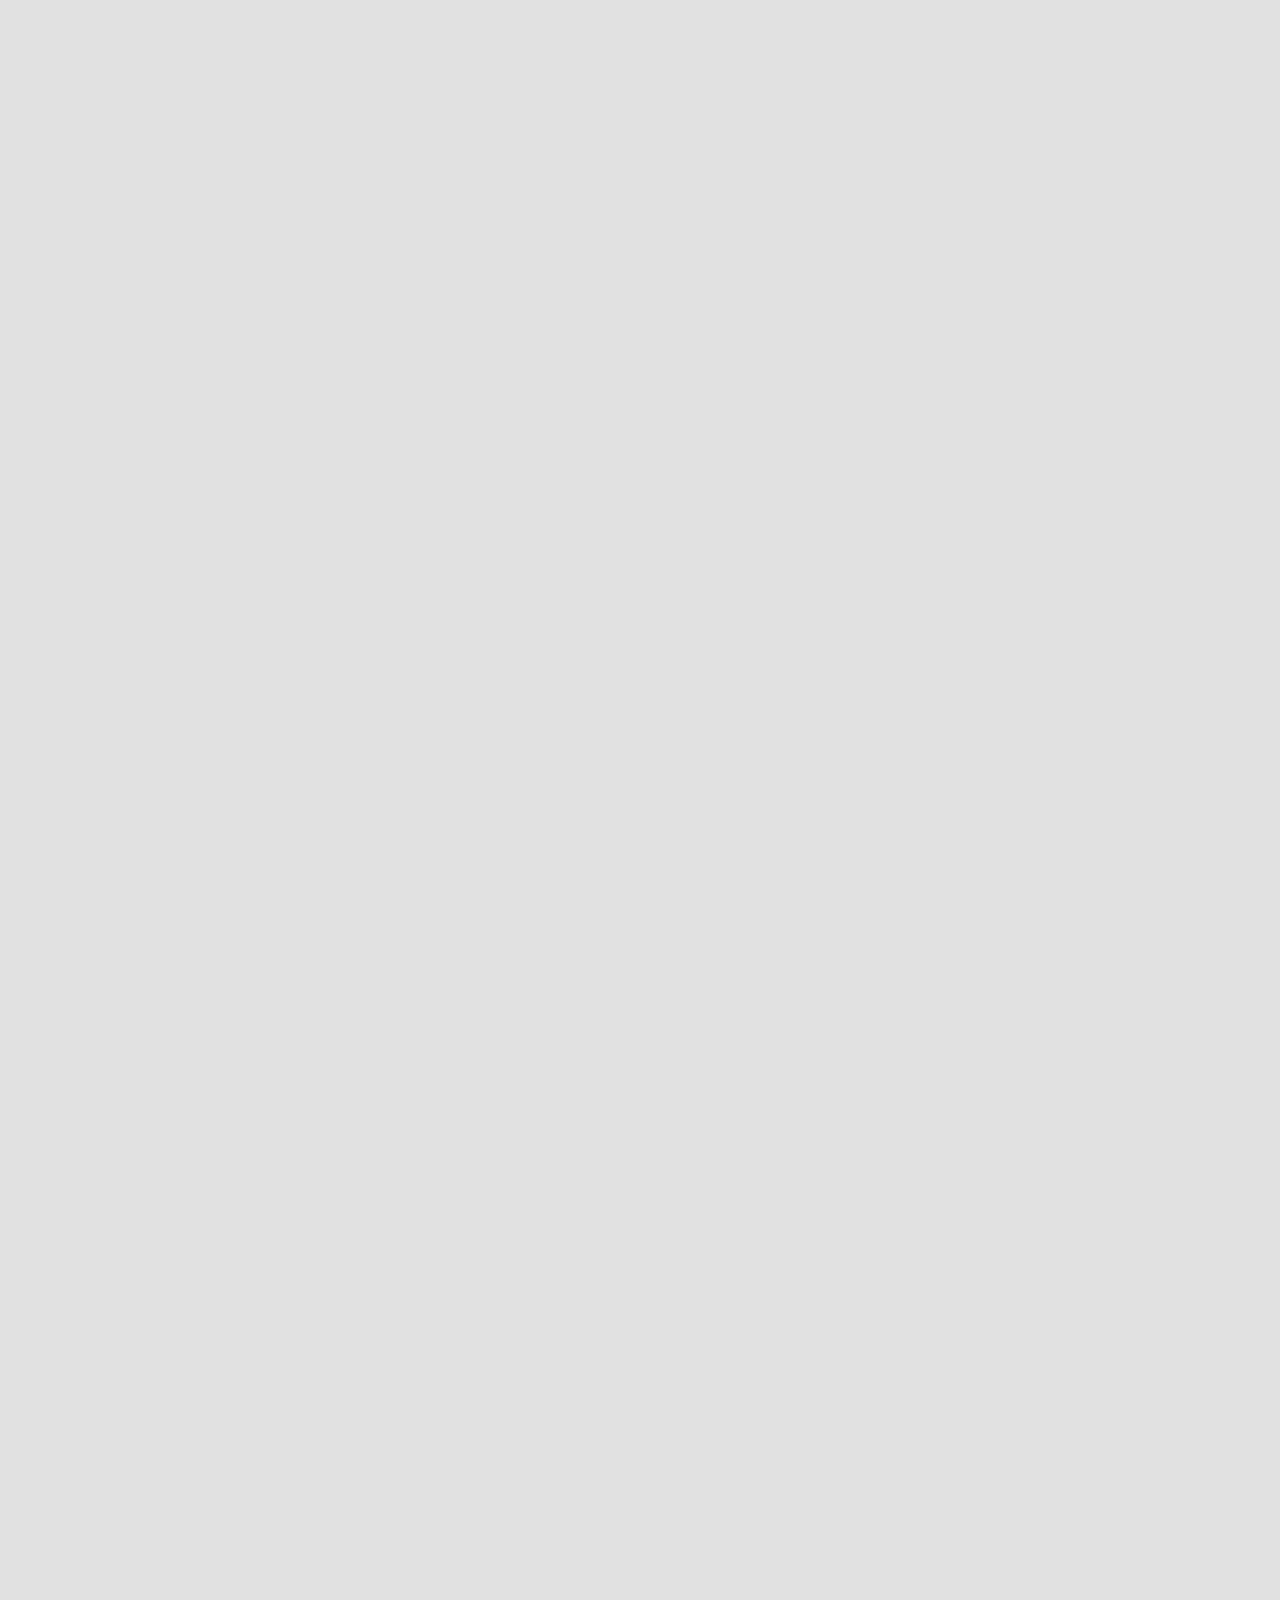
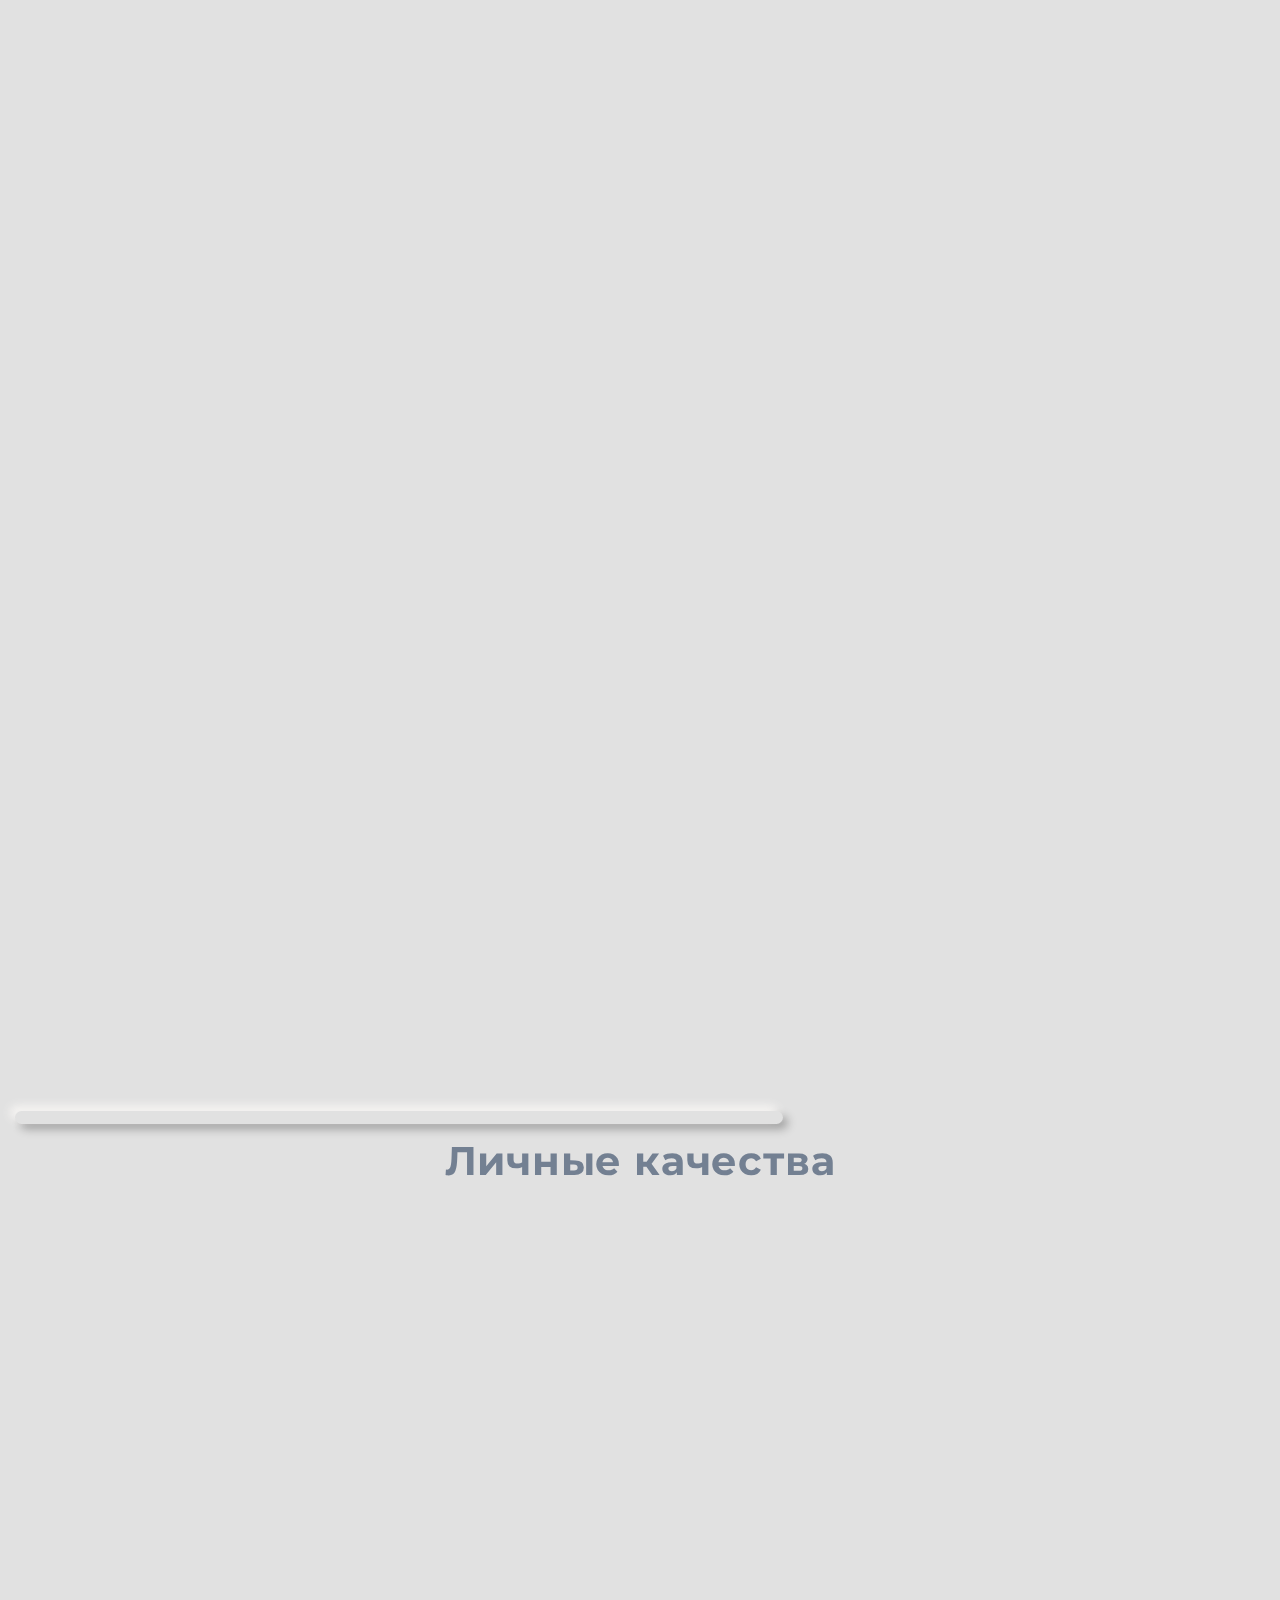
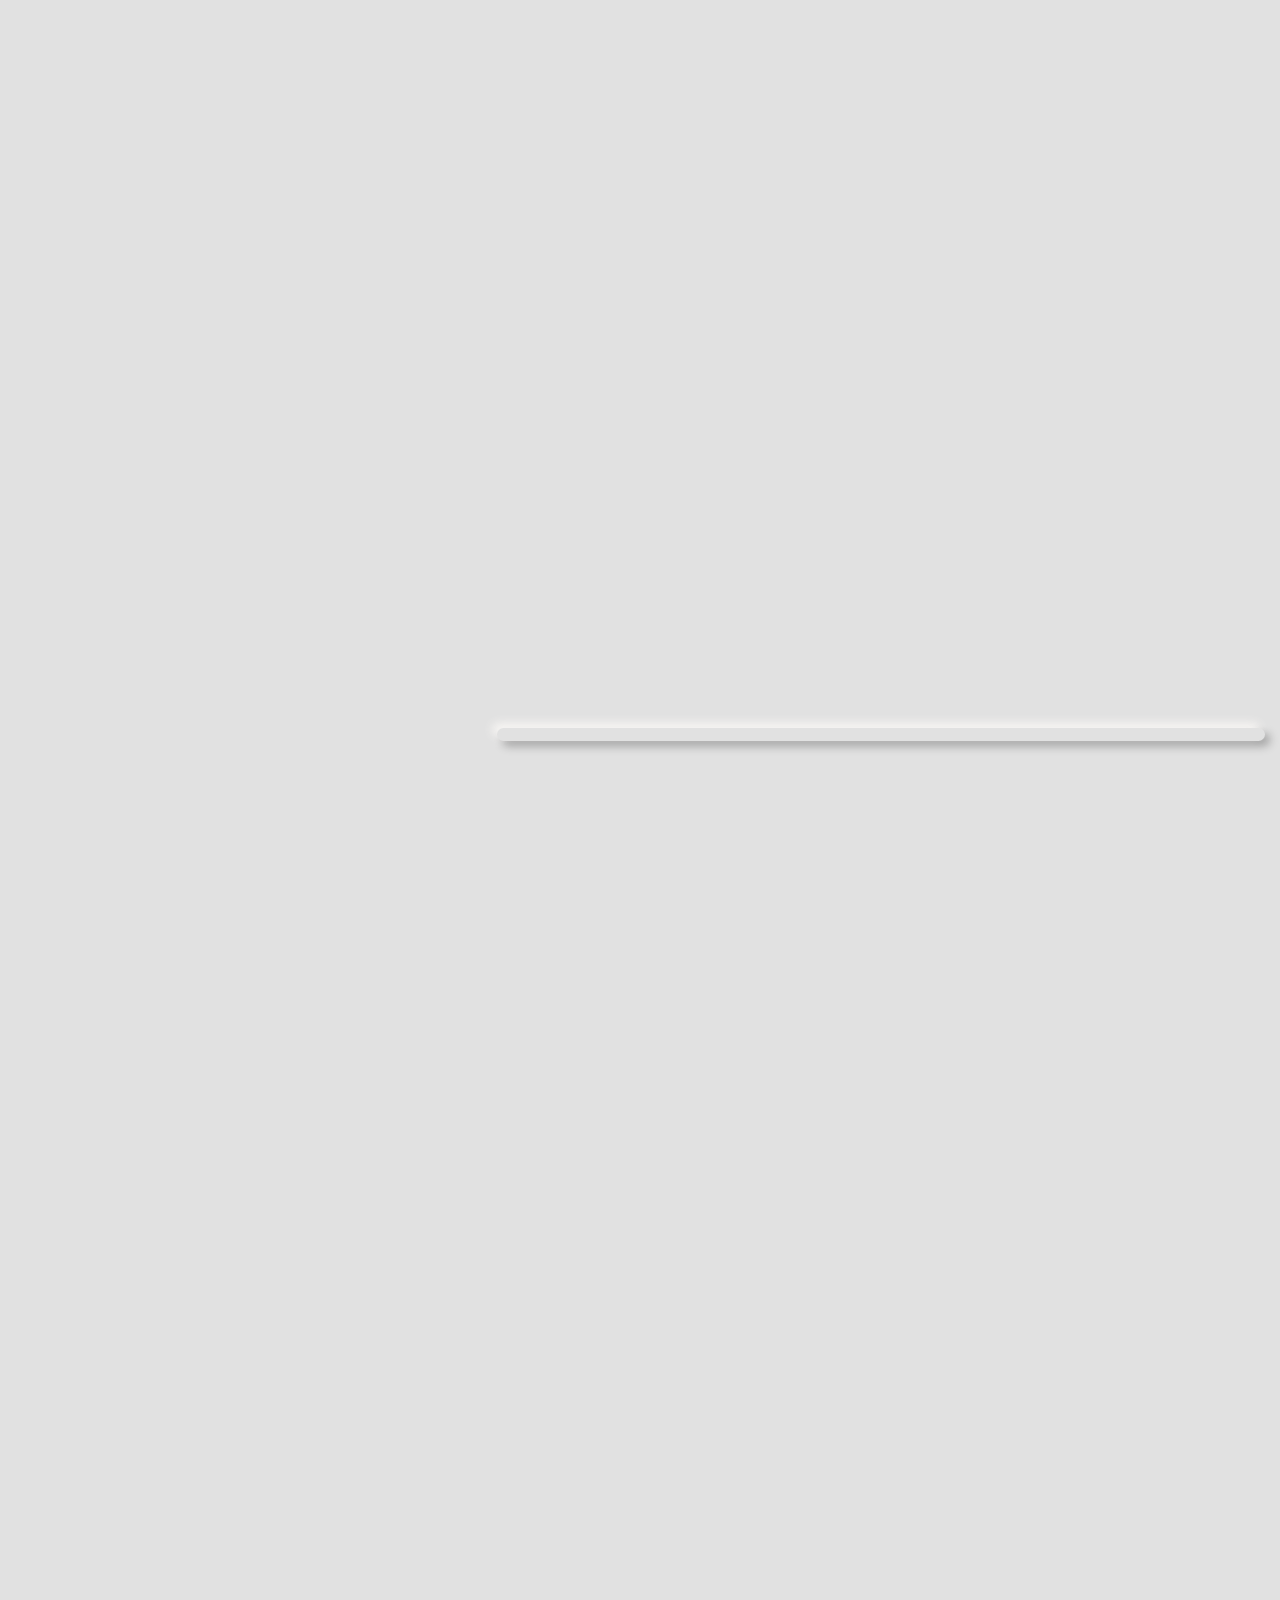
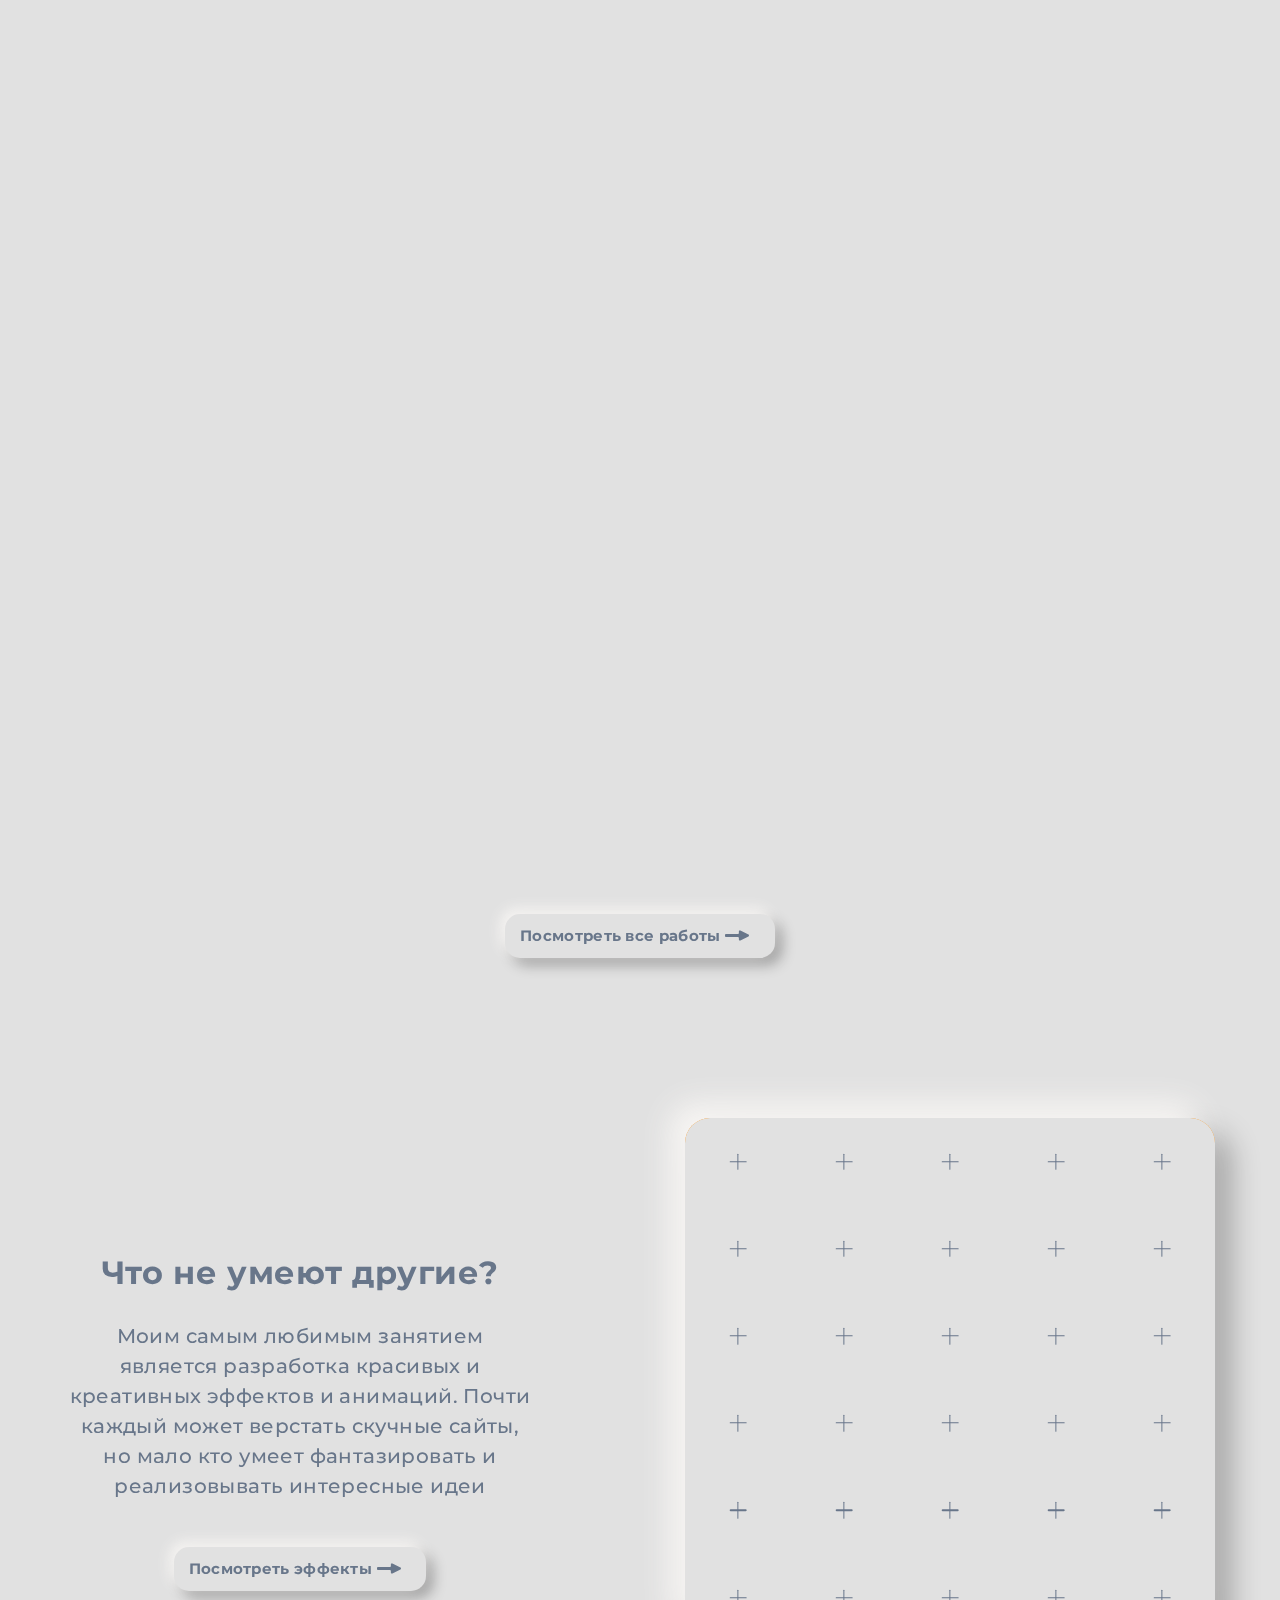
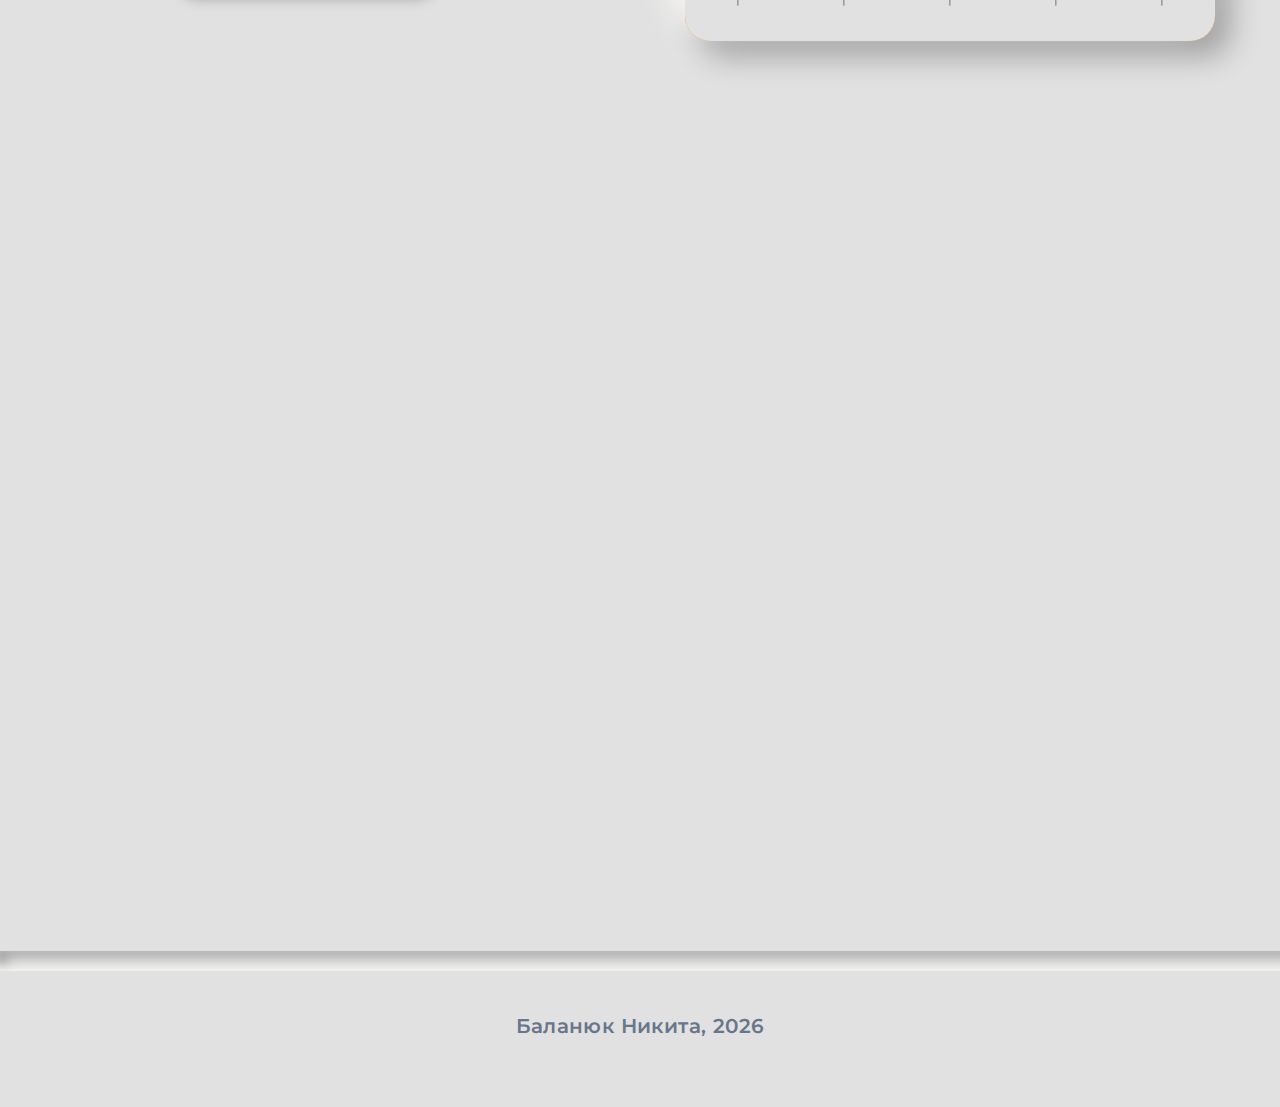
==== commit e33c9b5d: "change name img" ====
--- a/index.html
+++ b/index.html
@@ -270,22 +270,22 @@
 		<div class="social__blocks">
 			<div class="social__block">
 				<a href="https://www.instagram.com/i.haveoneidea/" class="social__img_hover" target="_blank">
-					<img class="social__img" src="img/social/social_img1.png" alt="">
+					<img class="social__img" src="img/social/img1.png" alt="">
 				</a>
 			</div>
 			<a href="https://vk.com/nekitbal" class="social__block" target="_blank">
 				<div class="social__img_hover">
-					<img class="social__img" src="img/social/social_img2.png" alt="">
+					<img class="social__img" src="img/social/img2.png" alt="">
 				</div>
 			</a>
 			<a href="https://t.me/i_haveoneidea" class="social__block" target="_blank">
 				<div class="social__img_hover">
-					<img class="social__img" src="img/social/social_img3.png" alt="">
+					<img class="social__img" src="img/social/img3.png" alt="">
 				</div>
 			</a>
 			<a href="https://github.com/Balanyukfed" class="social__block" target="_blank">
 				<div class="social__img_hover">
-					<img class="social__img" src="img/social/social_img4.png" alt="">
+					<img class="social__img" src="img/social/img4.png" alt="">
 				</div>
 			</a>
 		</div>
--- a/css/style.css
+++ b/css/style.css
@@ -69,12 +69,12 @@
 	::-webkit-scrollbar {
 		width: 15px;
 		background-color: var(--main-color);
-		transition: all 0.6s ease;
+		transition: background-color 0.6s ease;
 	}
 	::-webkit-scrollbar-thumb {
 		border-radius: 5px;
 		background-color: var(--contrast-color);
-		transition: all 0.6s ease;
+		transition: background-color 0.6s ease;
 	}
 	::-webkit-scrollbar-track {
 		box-shadow: inset -3px -3px 6px var(--light-shadow-color), inset 3px 3px 6px var(--dark-shadow-color);
@@ -113,7 +113,7 @@
 }
 @keyframes logoSwap{
 	to{
-		transform: translateX(60%);
+		transform: translateX(20vw);
 		transition: transform 1s ease;
 	}
 }
@@ -412,7 +412,7 @@
 	@media (max-width: 480px){
 	@keyframes logoSwap{
 		to{
-			transform: translateX(0%) translateY(-260px) scale(0.5);
+			transform: translateX(0%) translateY(-30vh) scale(0.6);
 			transition: transform 2s ease;
 			opacity: 0.8;
 		}	
@@ -674,7 +674,45 @@
 			height: fit-content;
 		}
 		.for_adopt{
-			margin-top: -20px;
+			display: flex;
+			flex-direction: column;
+			width: 80%;
+			margin: 20px auto 0;
+			align-items: center;
+		}
+		.card{
+			position: static;
+			margin-bottom: 30px;
+			height: fit-content;
+			width: fit-content;
+		}
+		.skills.card{
+			transform: translate(0);
+			position: static;
+		}
+		.solid_vert,.solid_hor{
+			display: none;
+		}
+	}
+	@media (min-width: 481px) and (max-width: 990px){
+		.skills .title {
+			white-space: inherit;
+		}
+		.skills ul:first-child {
+			margin-right: 14px;
+		}	
+	}
+	@media (max-width: 480px){
+		.aboutMe{
+			margin-top: 0px;
+			height: fit-content;
+		}
+		.word{
+			transform: scale(0.5);
+			margin-left: -120px;
+			margin-top: 0px;
+		}
+		.for_adopt{
 			display: flex;
 			flex-direction: column;
 			width: 80%;
@@ -684,47 +722,11 @@
 		.card{
 			position: static;
 			margin-bottom: 30px;
-			height: fit-content;
-			width: fit-content;
-		}
-		.skills.card{
-
-			transform: translateX(0);
-		}
-		.solid_vert,.solid_hor{
-			display: none;
-		}
-	}
-	@media (min-width: 481px) and (max-width: 990px){
-		.skills .title {
-			white-space: inherit;
-		}
-		.skills ul:first-child {
-			margin-right: 14px;
-		}	
-	}
-	@media (max-width: 480px){
-		.aboutMe{
-			height: fit-content;
-		}
-		.word{
-			transform: scale(0.5);
-			margin-left: -120px;
-		}
-		.for_adopt{
-			margin-top: -20px;
-			display: flex;
-			flex-direction: column;
-			width: 80%;
-			margin: 0 auto;
-			align-items: center;
-		}
-		.card{
-			position: static;
-			margin-bottom: 30px;
 		}
 		.skills.card{
 			transform: translateX(0);
+			top: 0;
+			left: auto;
 		}
 		.solid_vert,.solid_hor, .me{
 			display: none;
@@ -732,6 +734,7 @@
 		.photo{
 			width: 180px;
 			height: 180px;
+			margin-bottom: 20px;
 		}
 		.card{
 			height: fit-content;
@@ -1047,9 +1050,9 @@
 			padding: 0 0 10px 0;
 			background: #9400D8;
 		}
-		.title{
+		/* .title{
 			margin-top: 0;
-		}
+		} */
 		.window_quality{
 			top: -30px;
 		}
@@ -1294,7 +1297,7 @@
 	justify-content: start;
 	position: relative;
 	background: var(--main-color);
-	box-shadow: inset -8px -8px 20px var(--light-shadow-color), inset 8px 8px 20px var(--dark-shadow-color), inset 20px 20px 50px var(--contrast-color);
+	box-shadow: inset -8px -8px 20px var(--light-shadow-color), inset 8px 8px 20px var(--dark-shadow-color);
 }
 .social__block:nth-child(2n){
 	justify-content: end;
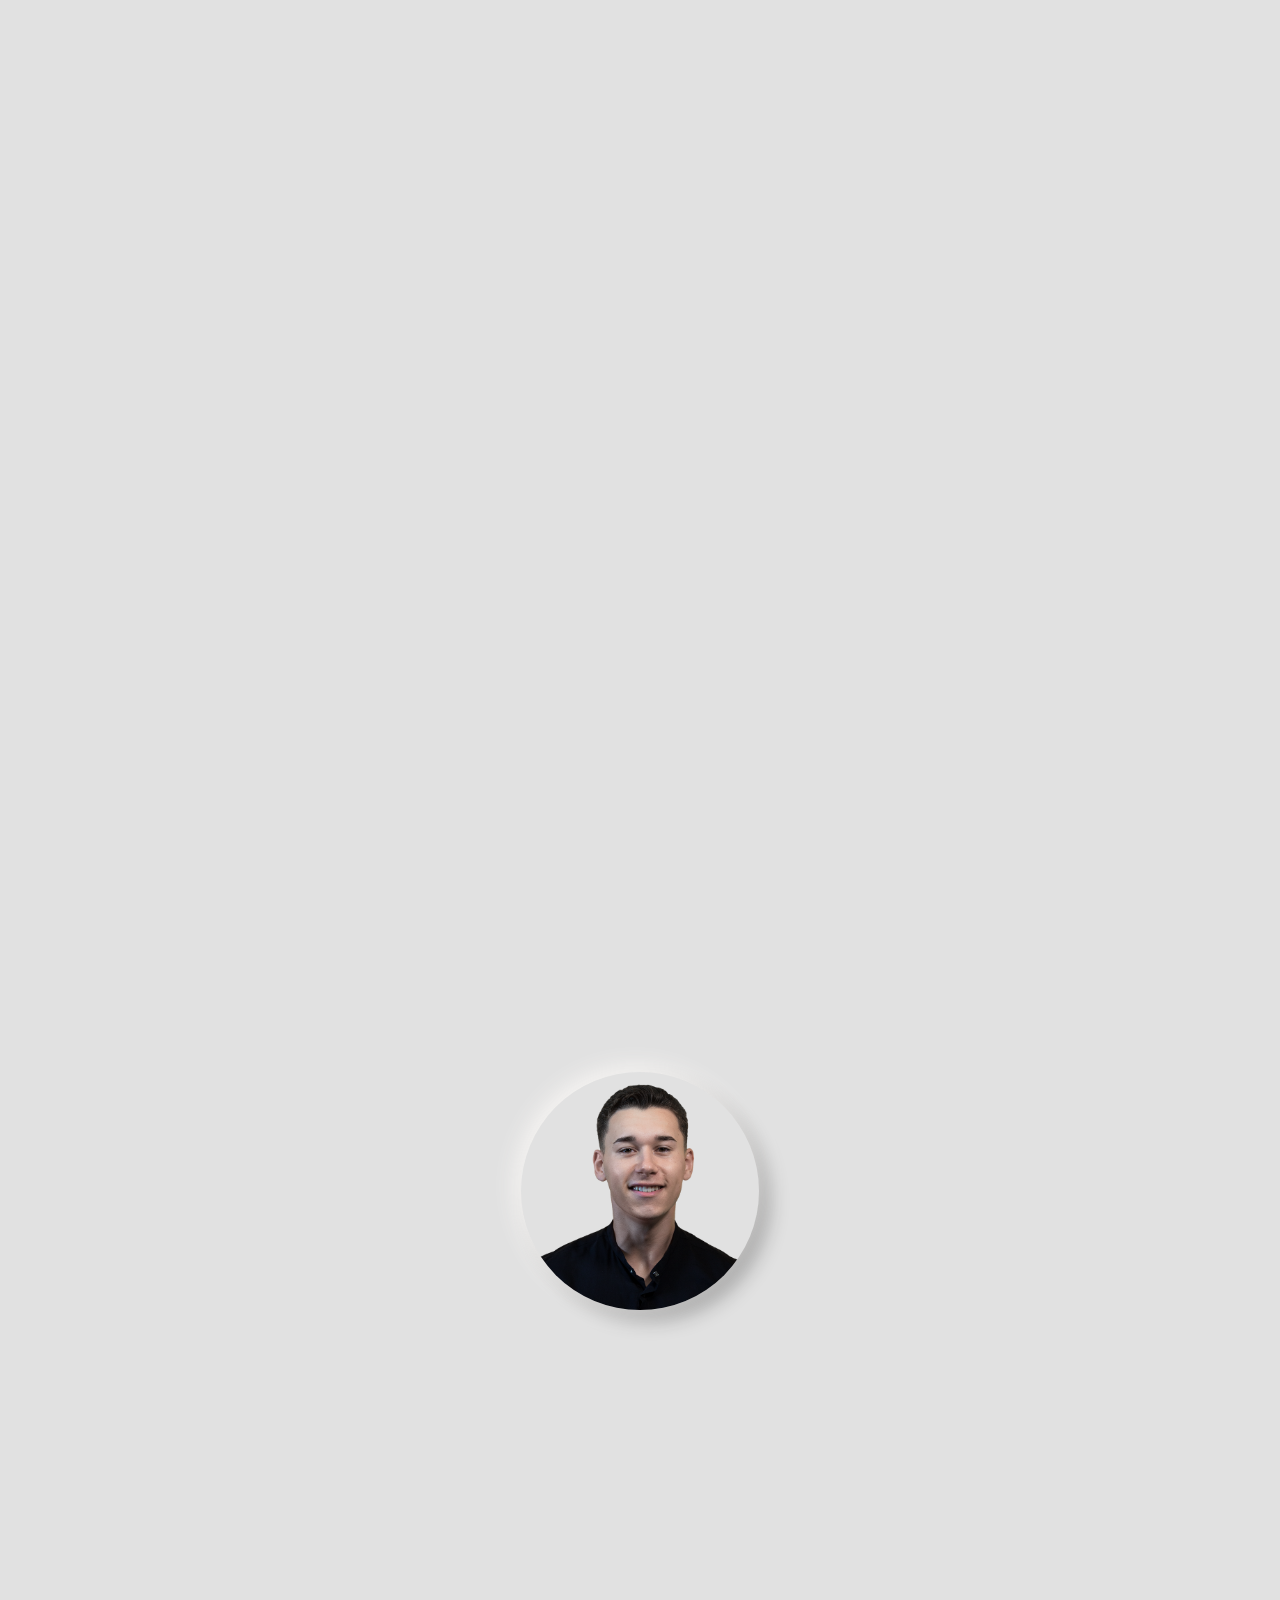
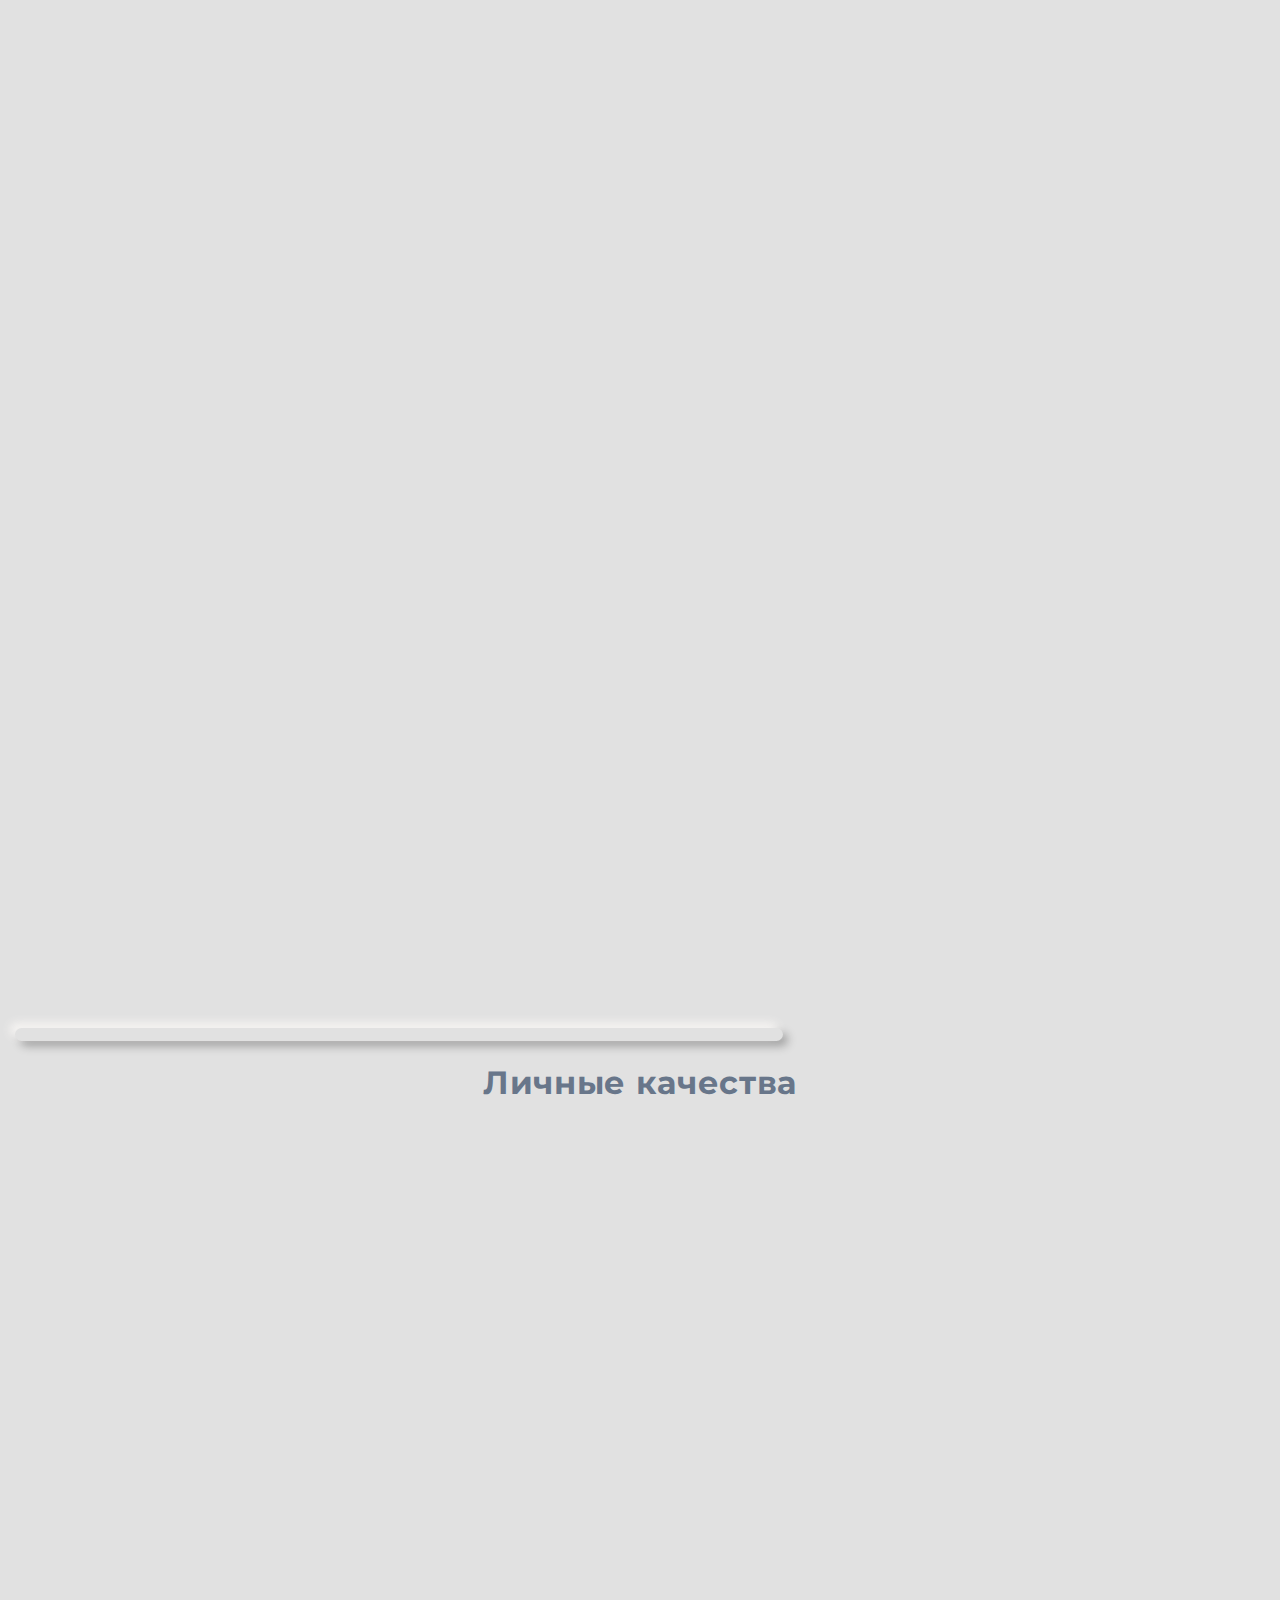
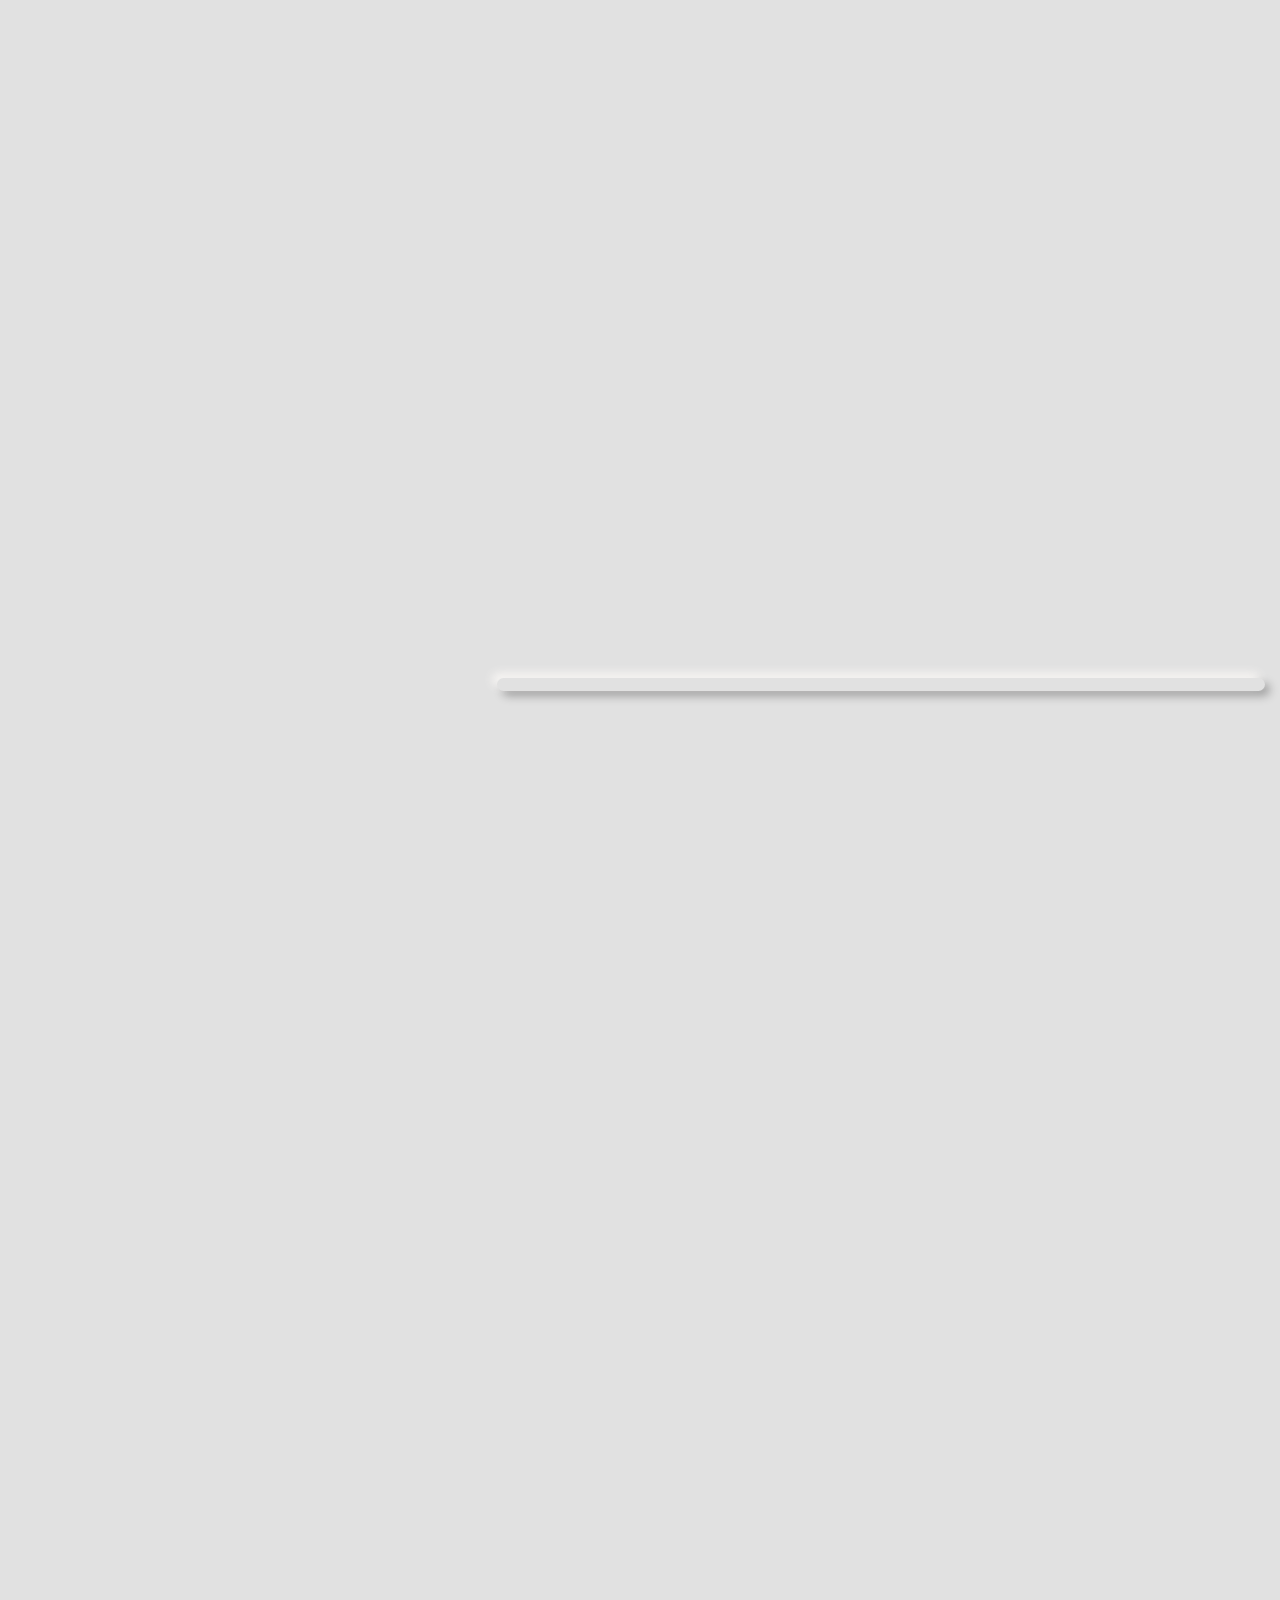
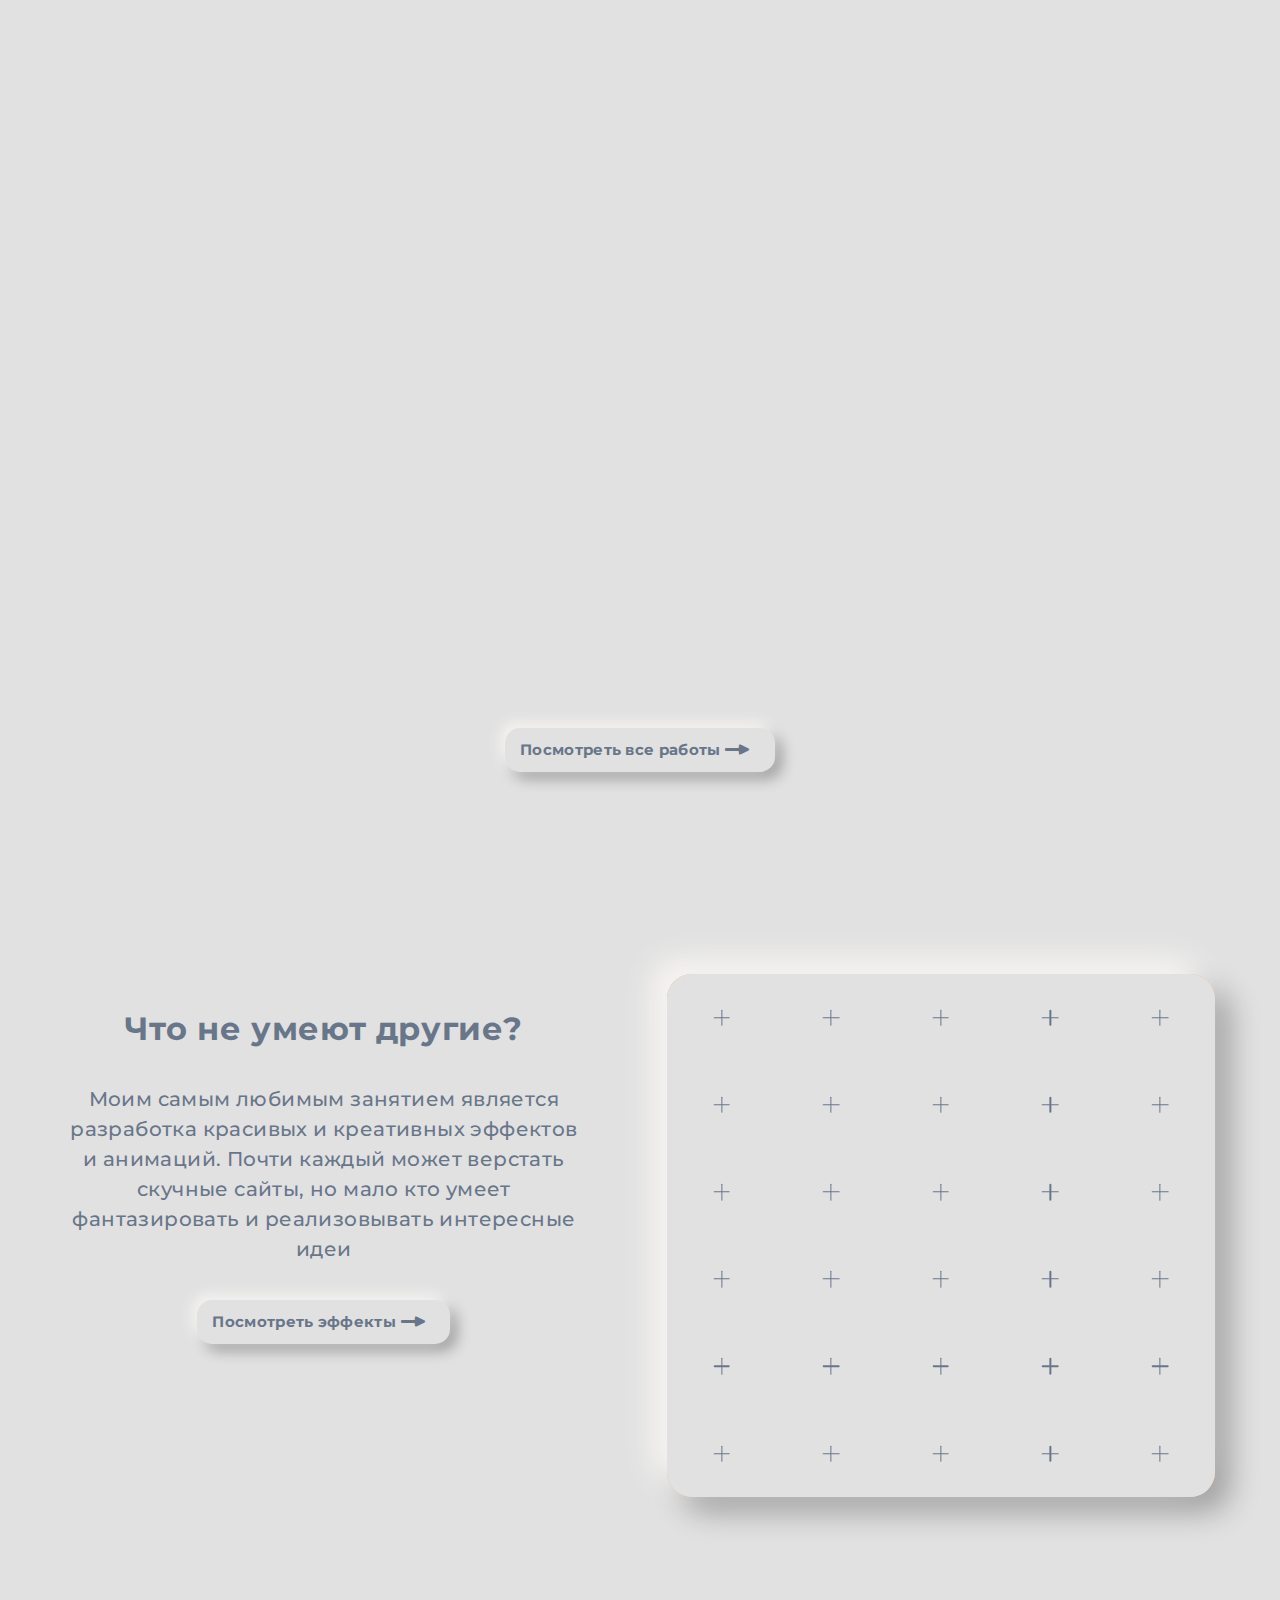
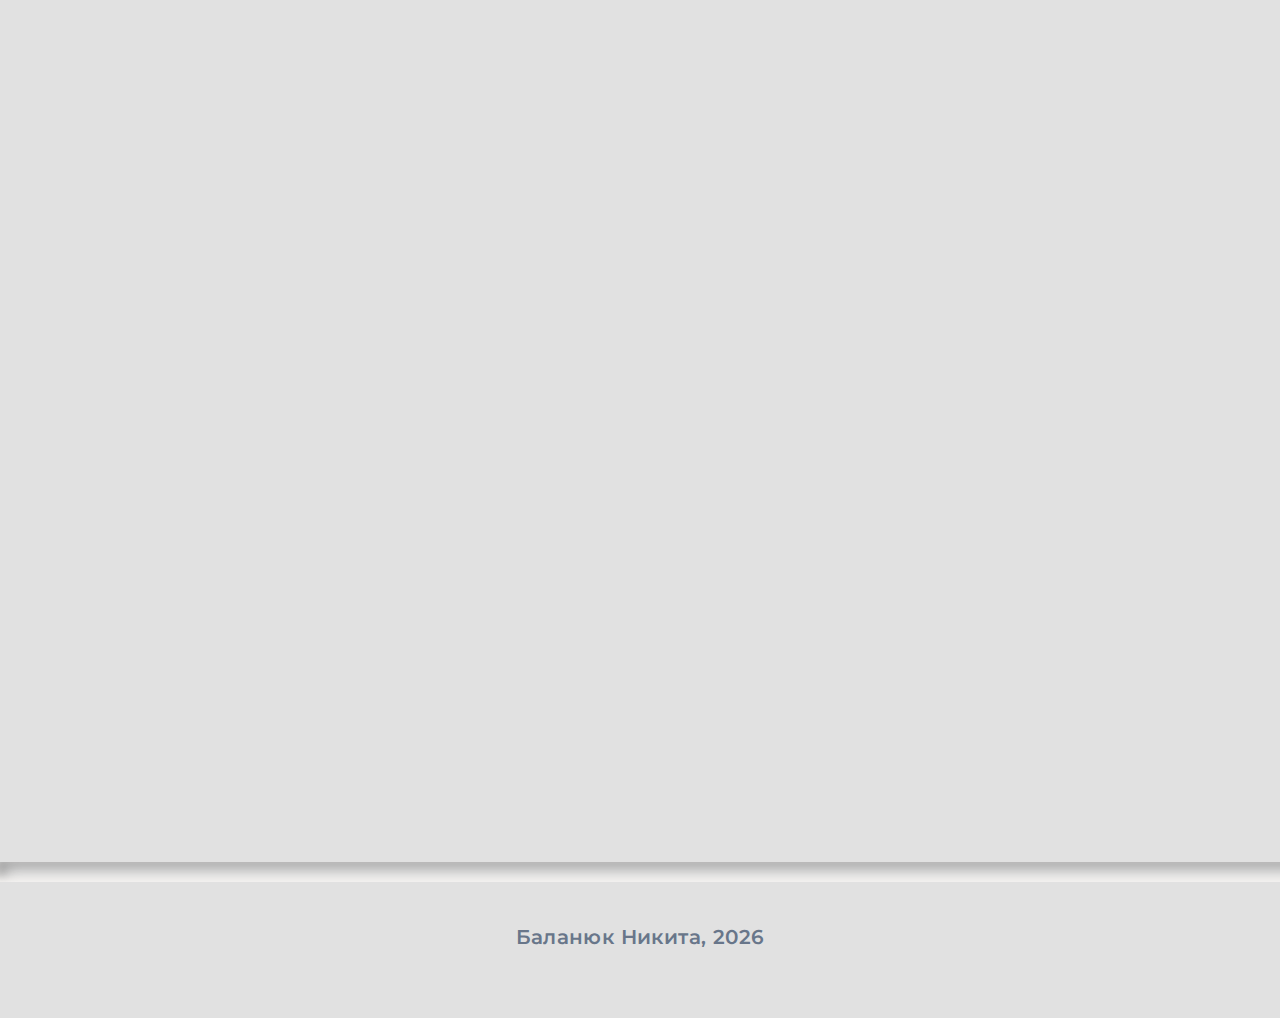
==== commit 3937e74b: "change mobile version" ====
--- a/index.html
+++ b/index.html
@@ -25,6 +25,7 @@
 			</div>
 		</div>
 	</nav>
+	<div class="wrapper">
 	<header>
 		<div class="figures">
 			<div class="figure figure_tringle">
@@ -71,7 +72,7 @@
 			</div>
 		</div>
 	</header>
-	<div class="wrapper">
+	<div class="big-container">
 	<div class="container">
 		<div class="main_block">
 			<div class="aboutMe">
@@ -126,7 +127,7 @@
 					</div>
 				</div>
 				<div class="qualities">
-					<span>Личные качества</span>
+					<div class="title">Личные качества</div>
 					<div class="qualities__blocks">
 						<div class="qualities__block">
 								<svg class="qualities__figure" width="376" height="253" viewBox="0 0 376 253" fill="none" xmlns="http://www.w3.org/2000/svg">
@@ -191,6 +192,9 @@
 						</div>
 					</div>
 					<div class="portf__block">
+						<div class="portf__card portf_portf2">
+
+						</div>
 						<div class="portf__desc">
 							<div class="title">
 								Analytics
@@ -198,9 +202,6 @@
 							<span class="subtitle">
 								Симпатичный сайт с адаптивной версткой под мобильные устройства, где произошло знакомство с JS библиотеками и их применением
 							</span>
-						</div>
-						<div class="portf__card portf_portf2">
-							
 						</div>
 					</div>
 					<div class="portf__block">
@@ -262,11 +263,13 @@
 						<div class="effects__card"></div>
 						<div class="effects__card"></div>
 						<div class="effects__card"></div>
+						<canvas></canvas>
 					</div>
 				</div>
 			</div>
 		</div>
 	</div>
+</div>
 		<div class="social__blocks">
 			<div class="social__block">
 				<a href="https://www.instagram.com/i.haveoneidea/" class="social__img_hover" target="_blank">
@@ -283,7 +286,7 @@
 					<img class="social__img" src="img/social/img3.png" alt="">
 				</div>
 			</a>
-			<a href="https://github.com/Balanyukfed" class="social__block" target="_blank">
+			<a href="https://github.com/Balanyukfed" class="social__block">
 				<div class="social__img_hover">
 					<img class="social__img" src="img/social/img4.png" alt="">
 				</div>
@@ -297,10 +300,11 @@
 	</footer>
 </div>
 <script type="text/javascript" src="js/script.js"></script>
+<script type="text/javascript" src="js/canvas.js"></script>
 <script type="text/javascript" src="js/wow.min.js"></script>
 
-<script>
+<!-- <script>
 	new WOW().init();
-</script>
+</script> -->
 </body>
 </html>
--- a/css/style.css
+++ b/css/style.css
@@ -57,6 +57,14 @@
 		width: 100%;
 		background: /*#150a1c*/ /*#EBF3FF*/ var(--main-color);
 		z-index: 30;
+	}
+	.big-container{
+		width: 100vw;
+		height: auto;
+		position: relative;
+		background: var(--main-color);
+		z-index: 2;
+		margin-top: 100vh;
 	}
 	.container{
 		padding: 15px 15px 0 15px;
@@ -465,7 +473,6 @@
 	.main_block{
 		width: 100%;
 		height: 100%;
-		margin-top: 100vh;
 		z-index: 2;
 		background: var(--main-color);
 		display: flex;
@@ -479,14 +486,14 @@
 		width: 100%;
 		height: 1500px;
 		position: relative;
-		margin-top: 70px;
+		/* margin-top: 70px; */
 	}
 	.word{
 		transition: 1s ease;
 		opacity: 0;
 		margin-top: 50px;
 		font-style: italic;
-		font-size: 100px;
+		font-size: calc(4*var(--ratio));
 		font-weight: 700;
 		color: var(--text-color);
 text-shadow: -4px -4px 8px var(--light-shadow-color), 4px 4px 8px var(--dark-shadow-color);
@@ -569,6 +576,7 @@
 	.title{
 		margin-top: 35px;
 		font-weight: 700;
+		/* font-size: calc(1.5 * var(--ratio)); */
 		font-size: 32px;
 		/*text-shadow: -4px 4px 8px rgba(0, 0, 0, 0.25);*/
 		line-height: 39px;
@@ -707,11 +715,11 @@
 			margin-top: 0px;
 			height: fit-content;
 		}
-		.word{
+		/* .word{
 			transform: scale(0.5);
 			margin-left: -120px;
 			margin-top: 0px;
-		}
+		} */
 		.for_adopt{
 			display: flex;
 			flex-direction: column;
@@ -818,14 +826,14 @@
 		top: 0;
 		left: 0;
 	}
-	.qualities span{
+	/* .qualities span{
 		margin-top: 30px;
 		font-size: 40px;
 		font-weight: 700;
 		color: var(--text-color);
 		opacity: 90%;
 		white-space: nowrap;
-	}
+	} */
 	.qualities__blocks{
 		width: 100%;
 		height: 1000px;
@@ -890,20 +898,17 @@
 	.qualities__title{
 		font-weight: 700;
 		font-size: 32px;
+		/* font-size: calc(1.5 * var(--ratio)); */
 		text-align: center;
 		margin-bottom: 15px;
 	}
 	.qualities__subtitle{
 		font-weight: 500;
 		font-size: 20px;
+		/* font-size: calc(1 * var(--ratio)); */
 		text-align: center;
-	}
-
-	/* @keyframes quality__visible {
-		to{
-			visibility: visible;
-		}
-	} */
+		line-height: 30px;
+	}
 
 	@keyframes qualities{
 		0%{
@@ -914,214 +919,6 @@
 		}
 	}
 	
-	/* .quality{
-		margin-top: 130px;
-		width: 33.33%;
-		position: relative;
-	}
-	.quality:nth-child(2){	
-		animation: animate_way 40s linear infinite;
-	}
-	.quality:nth-child(3){	
-		animation: animate_way 40s linear -10s infinite;
-	}
-	.quality:nth-child(4){	
-		animation: animate_way 40s linear -23s infinite;
-	}
-	@keyframes animate_way{
-		0%{
-			transform: translate(0px, 0px);
-		}
-		25%{
-			transform: translate(10px, 130px);
-		}
-		50%{
-			transform: translate(0px, 260px);
-		}
-		75%{
-			transform: translate(-10px, 120px);
-		}
-		100%{
-			transform: translate(0px, 0px);
-		}
-	}
-	.window_quality:hover .quality:nth-child(2){
-		animation: paused;
-	}
-	.window_quality{
-		cursor: pointer;
-		position: relative;
-		margin: 0 auto;
-		width: 122px;
-		height: 122px;
-		border-radius: 50%;
-		border: 5px solid #9400D8;
-		display: flex;
-		align-items: center;
-		justify-content: center;
-		transition: 2s;
-		z-index: 3;
-		background: #150a1c;
-	}
-	.window_quality.first img{
-		display: block;
-		position: absolute;
-		bottom: 13px;
-		left: 13px;
-	}
-	.window_quality.second img{
-		display: block;
-		position: absolute;
-		bottom: 15px;
-	}
-	.window_quality::before,
-	.window_quality::after{
-		position: absolute;
-		top: 0;
-		left: 0;
-		content: '';
-		display: block;
-		border-radius: 50%;
-		width: 100%;
-		height: 100%;
-		border: 1px solid #9400D8;
-		transition: 2s ease;
-		animation: ring1_anim 3s ease 1s infinite;
-		opacity: 1;
-		transform: scale(1.06);
-	}
-	.window_quality::after{
-		animation: ring1_anim 3s ease 2s infinite;	
-	}
-	.window_quality:hover::before{
-		animation: none;
-		transform: scale(1.05);
-	}
-	.window_quality:hover::after{
-		animation: none;
-		transform: scale(1.05);
-	}
-	@keyframes ring1_anim{
-		to{
-			transform: scale(1.8);
-			opacity: 0;
-			transition: 1s;
-		}
-	}
-	.ring_block{
-		max-width: 289px;
-		height: 337px;
-		
-		background-image: url('../img/quality1.svg');
-		border-radius: 20px;
-		position: relative;
-		top: -95px;
-		left: 50%;
-		transform: translate(-50%,-50%) scale(0);
-		opacity: 0;
-		transition: 1s ease 0.2s;
-
-	}
-	.window_quality:hover~.ring_block{
-		transform: translate(-50%,0) scale(1.0);
-		transition: 1s ease;
-		opacity: 1;
-	}
-	.ring_block .title{
-		position: relative;
-		top: 90px;
-		font-size: 28px;
-	}
-	.ring_block .subtitle{
-		margin: 110px 21px 45px 21px;
-		font-size: 20px;
-		font-weight: 500;
-		line-height: 24px;
-		text-align: center;
-	} */
-	@media (min-width: 481px) and (max-width: 900px){
-		.ring_block{
-			background-image: url();
-			background: #9400D8;
-			/* height: 300px; */
-			/* background-size: 100%; */
-			height: fit-content;
-			/* width: 100%; */
-			padding: 0 0 10px 0;
-			background: #9400D8;
-		}
-		/* .title{
-			margin-top: 0;
-		} */
-		.window_quality{
-			top: -30px;
-		}
-	}
-	@media (max-width: 480px){
-		.qualities{
-			flex-direction: column;
-			align-items: center;
-			height: 900px;
-		}
-		.qualities span{
-			font-size: 32px;
-		}
-		.window_quality{
-			transform: scale(0.6);
-		}
-		.quality{
-			margin-top: 190px;
-			height: 60px;
-			width: fit-content;
-		}
-		.quality:nth-child(2){
-			margin-top: 300px;
-			height: 60px;
-			width: fit-content;
-			margin-top: 225px;
-		}
-		@keyframes animate_way {
-			0%{
-				transform: translate(-20%,0);
-			}
-			50%{
-				transform: translate(20%,0);
-			}
-			100%{
-				transform: translate(-20%,0);
-			}
-		}
-	/*.window_quality:hover~.ring_block {
-    transform: translate(-50%,0) scale(0.6);
-    }*/
-    .window_quality{
-    	top: -100px;
-    }	
-    .ring_block{
-    	background-image: url("../img/quality_rotate.svg");
-    	width: 350px;
-    	max-width: 350px;
-    	background-repeat: no-repeat;
-    	background-size: 100% 100%;
-    	top: -264px;
-    	left: 50%;
-    	transform: translate(-50%,0) scale(0.6);
-    	opacity: 1;
-    	background: #9400D8;
-    }
-    .ring_block .title {
-    	position: relative;
-    	top: 80px;
-    }
-    .ring_block .subtitle {
-    	margin: 100px 21px 45px 21px;
-    	text-align: center;
-    	font-size: 24px;
-    }
-    .window_quality:hover~.ring_block{
-    	transform: translate(-50%,0) scale(0.6);
-    }
-}
 /*===============================================================*/
 
 /*==========================Portfolio============================*/
@@ -1151,9 +948,13 @@
 	transition: opacity 1s ease;
 	opacity: 0;
 }
+.portf__block:nth-child(2)>.portf__card{
+	order: 1;
+}
 .portf__card{
 	width: 50%;
-	height: 390px;
+	height: calc(16*var(--ratio));
+	/* height: 390px; */
 	background: var(--main-color);
 	border-radius: 40px;
 	position: relative;
@@ -1165,23 +966,27 @@
 .portf__card::before,
 .portf__card::after{
 	content: '';
+	top: 15px;
+	bottom: 15px;
+	left: 15px;
+	right: 15px;
+	position: absolute;
+	background: var(--main-color);
+	z-index: 12;
+	display: flex;
+	justify-content: center;
+	align-items: center;
+	opacity: 1;
+    transition: opacity 0.6s ease 15s, background 0.6s ease;
+}
+.portf__card::after{
+	z-index: 10;
+	background: var(--contrast-color);
+	border-radius: 30px;
 	top: 20px;
 	bottom: 20px;
 	left: 20px;
 	right: 20px;
-	position: absolute;
-	background: var(--main-color);
-	z-index: 12;
-	display: flex;
-	justify-content: center;
-	align-items: center;
-	opacity: 1;
-    transition: opacity 0.6s ease 15s, background 0.6s ease;
-}
-.portf__card::after{
-	z-index: 10;
-	background: var(--contrast-color);
-	border-radius: 30px;
 }
 
 .portf__card:hover::before {
@@ -1191,7 +996,7 @@
 }
 .portf__desc{
 	width: 50%;
-	padding: 0 90px;
+	padding: 0 5vw;
 	text-align: center;
 }
 .subtitle{
@@ -1213,6 +1018,7 @@
 }
 .effects__block{
 	display: flex;
+	margin: 55px 0;
 	padding: 10px 50px;
 	flex: 1 1 100%;
 	justify-content: space-between;
@@ -1222,11 +1028,18 @@
 }
 .effects__desc{
 	width: 100%;
-	margin-top: 100px;
-	padding: 0 130px 0 0;
+	/* margin-top: 100px; */
+	padding: 0 5vw 0 0;
 	display: flex;
     flex-direction: column;
     align-items: center;
+	gap: 4vh;
+}
+.effects__desc .title{
+	margin-bottom: 0;
+}
+.effects__desc .button_header{
+	top: 0;
 }
 .effects__cards{
 	width: 100%;
@@ -1238,6 +1051,7 @@
 	overflow: hidden;
 	box-shadow: -15px -15px 30px var(--light-shadow-color), 15px 15px 30px var(--dark-shadow-color);
 	transition: background 0.6s ease, box-shadow 0.6s ease;
+	position: relative;
 }
 .effects__card{
 	width: calc(100% / 5);
@@ -1246,6 +1060,7 @@
 	opacity: 1;
 	transition: opacity 4s ease 8s, background 0.6s ease;
 	position: relative;
+	z-index: 5;
 }
 .effects__card:hover{
 	opacity: 0;
@@ -1273,6 +1088,17 @@
 	border-radius: 10px;
 	transform: translate(-50%,-50%);
 }
+canvas{
+	width: 100%;
+	height: 100%;
+	top: 0;
+	left: 0;
+	right: 0;
+	bottom: 0;
+	position: absolute;
+  background: var(--main-color);
+  z-index: 3;
+}
 /*=============================================================*/
 
 /*==========================Social=============================*/
@@ -1298,6 +1124,7 @@
 	position: relative;
 	background: var(--main-color);
 	box-shadow: inset -8px -8px 20px var(--light-shadow-color), inset 8px 8px 20px var(--dark-shadow-color);
+	cursor: auto;
 }
 .social__block:nth-child(2n){
 	justify-content: end;
@@ -1314,6 +1141,7 @@
 }
 .social__img_hover:hover{
 	box-shadow: -5px -5px 14px var(--light-shadow-color), 7px 7px 10px var(--dark-shadow-color);
+	cursor: pointer;
 }
 .social__img{
 	position: relative;
@@ -1410,3 +1238,80 @@
 	font-weight: 600;
 	margin-bottom: 25px;
 }
+@media (max-width: 1240px) {
+	.qualities__title, .title{
+		font-size: calc(1.7 * var(--ratio));
+	}
+	/* .qualities__subtitle{
+		font-size: calc(1 * var(--ratio));
+	} */
+	.portf__block{
+		flex-direction: column;
+		align-items: center;
+		padding: calc(1 * var(--ratio));
+	}
+	.portf__card{
+		order: 1;
+		width: calc(33 * var(--ratio));
+		height: calc(20 * var(--ratio));
+	}
+	.portf__desc{
+		width: 90%;
+		padding: 0;
+	}
+}
+@media (max-width: 600px){
+	.qualities__blocks{
+		padding: 0px 3vw;
+		height: 100%;
+		min-height: 800px;
+		max-height: 1000px;
+	}
+	.qualities__block{
+		justify-content: center;
+		flex: 1 0;
+	}
+
+	.qualities__figure{
+		width: calc(20 * var(--ratio));
+		/* height: calc(20 * var(--ratio)); */
+		left: auto;
+		top: auto;
+		right: auto !important;
+	}
+	.qualities__block:nth-child(2n)>.qualities__img{
+		left: auto;
+		right: 52vw;
+		top: 53%;
+	}
+	.qualities__block:last-child>.qualities__img{
+		top: 53%;
+		left: 52vw;
+	}
+	.qualities__img{
+		top: 53%;
+		left: 53vw;
+		width: calc(4.5 * var(--ratio));
+		height: calc(4.5 * var(--ratio));
+	}
+	.qualities__info{
+		position: relative;
+		left: 10px !important;
+		right: 0 !important;
+		top: 50px;
+	}
+	.qualities__subtitle{
+		display: none;
+	}
+	
+}
+@media (max-width: 960px){
+	.effects__block{
+		flex-direction: column;
+	}
+.effects__desc{
+	width: 100%;
+}
+.effects__cards{
+}
+}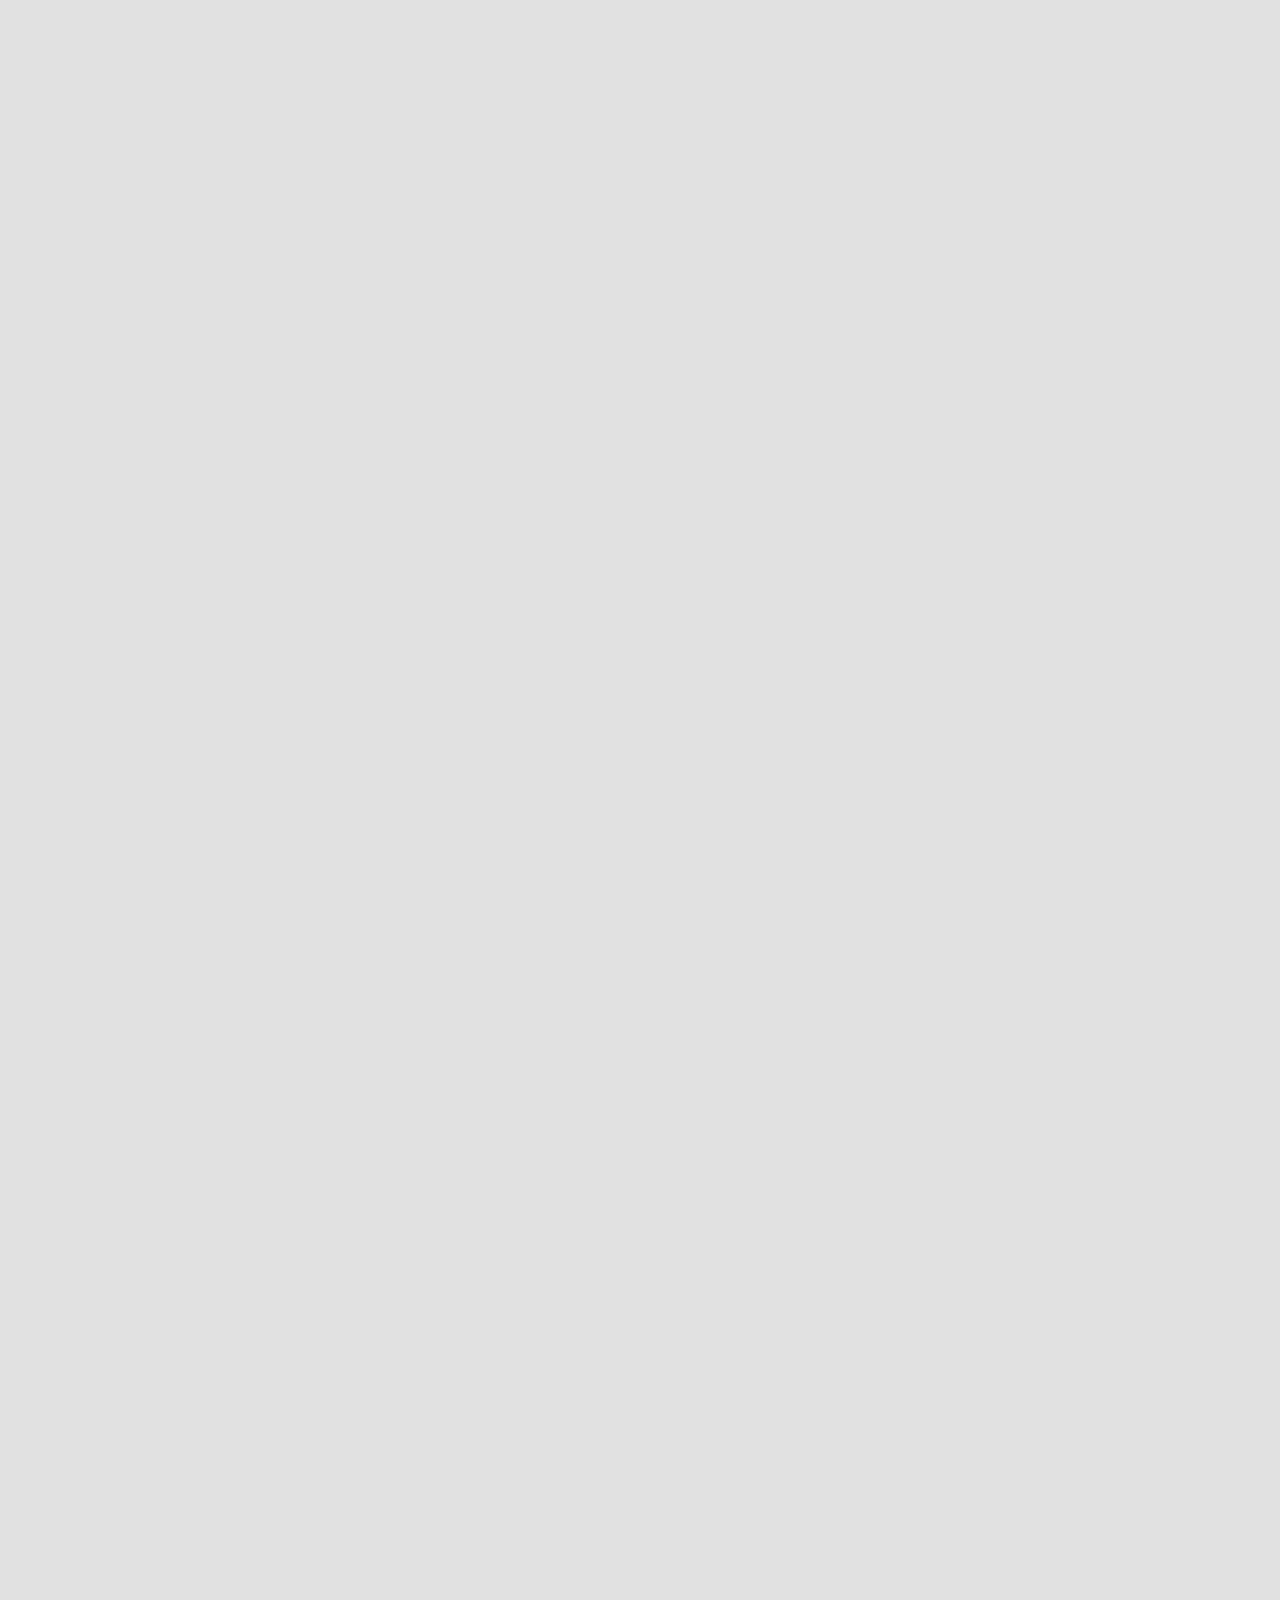
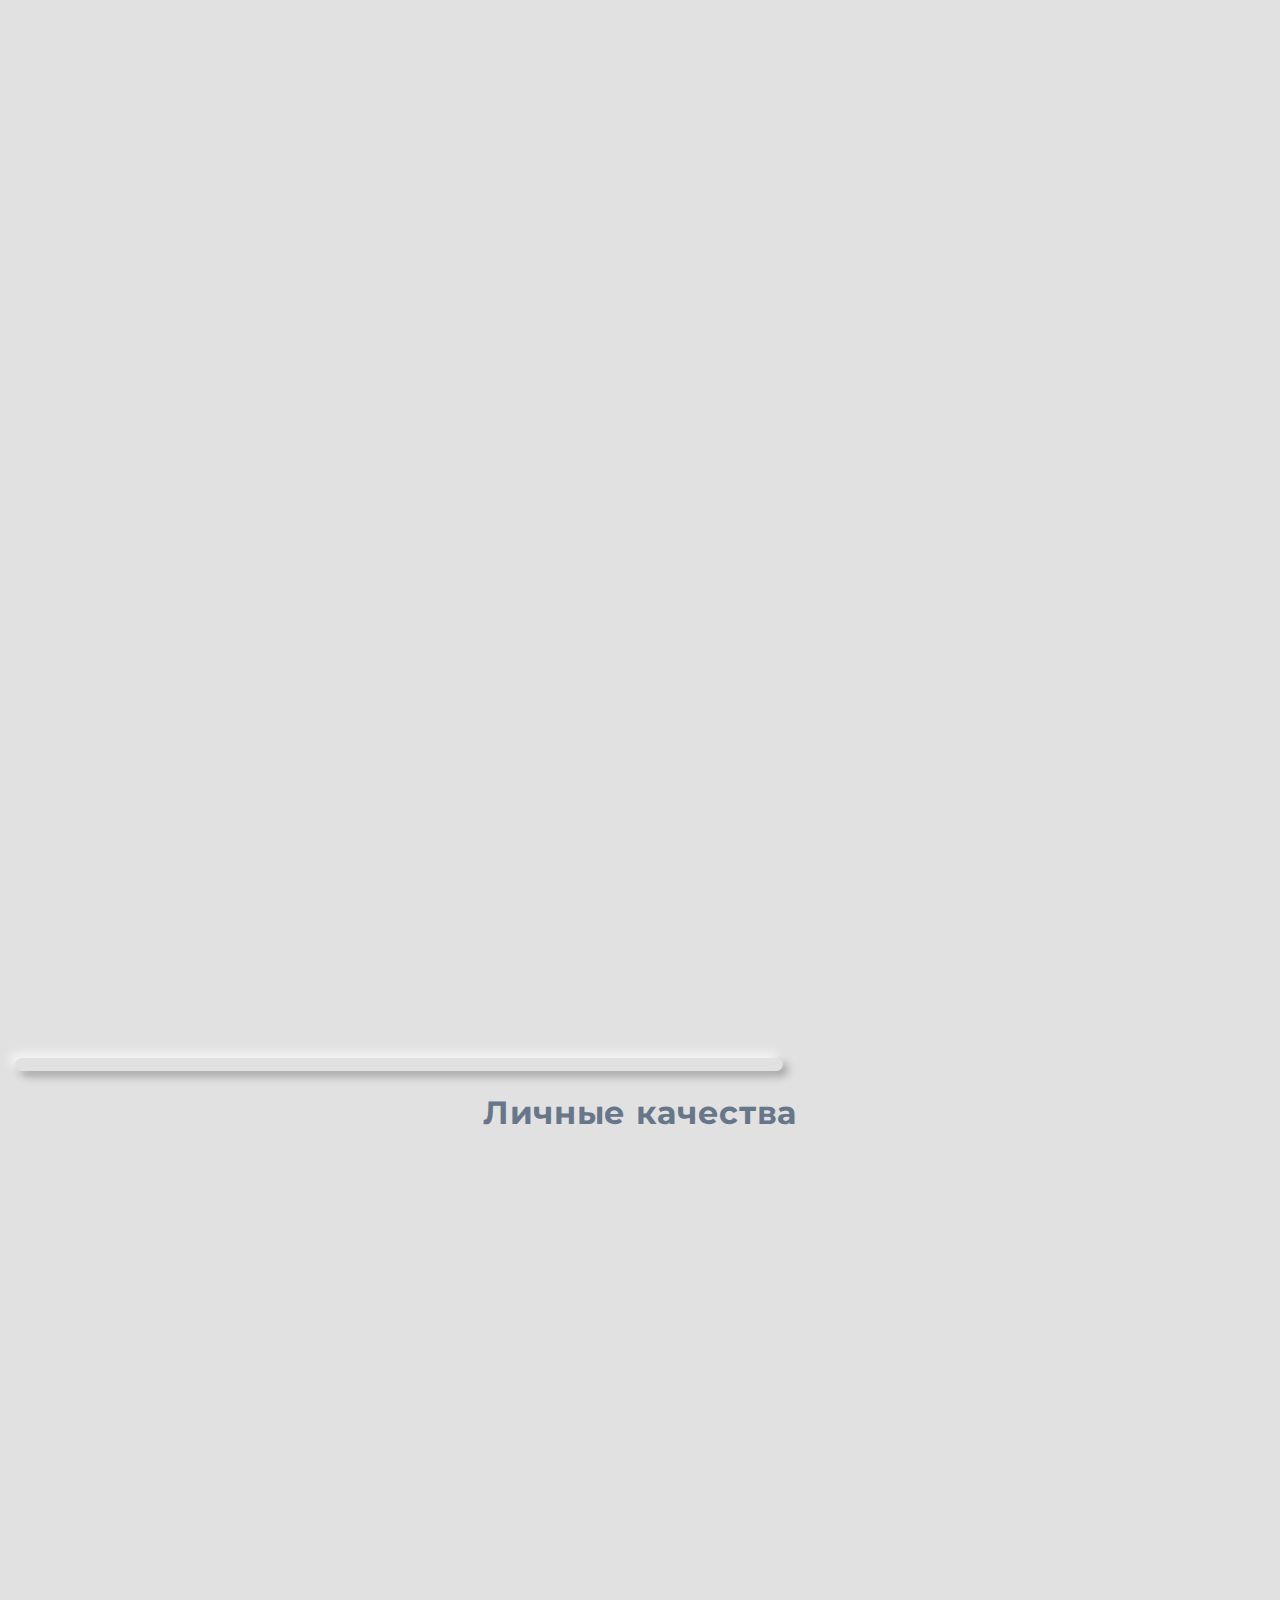
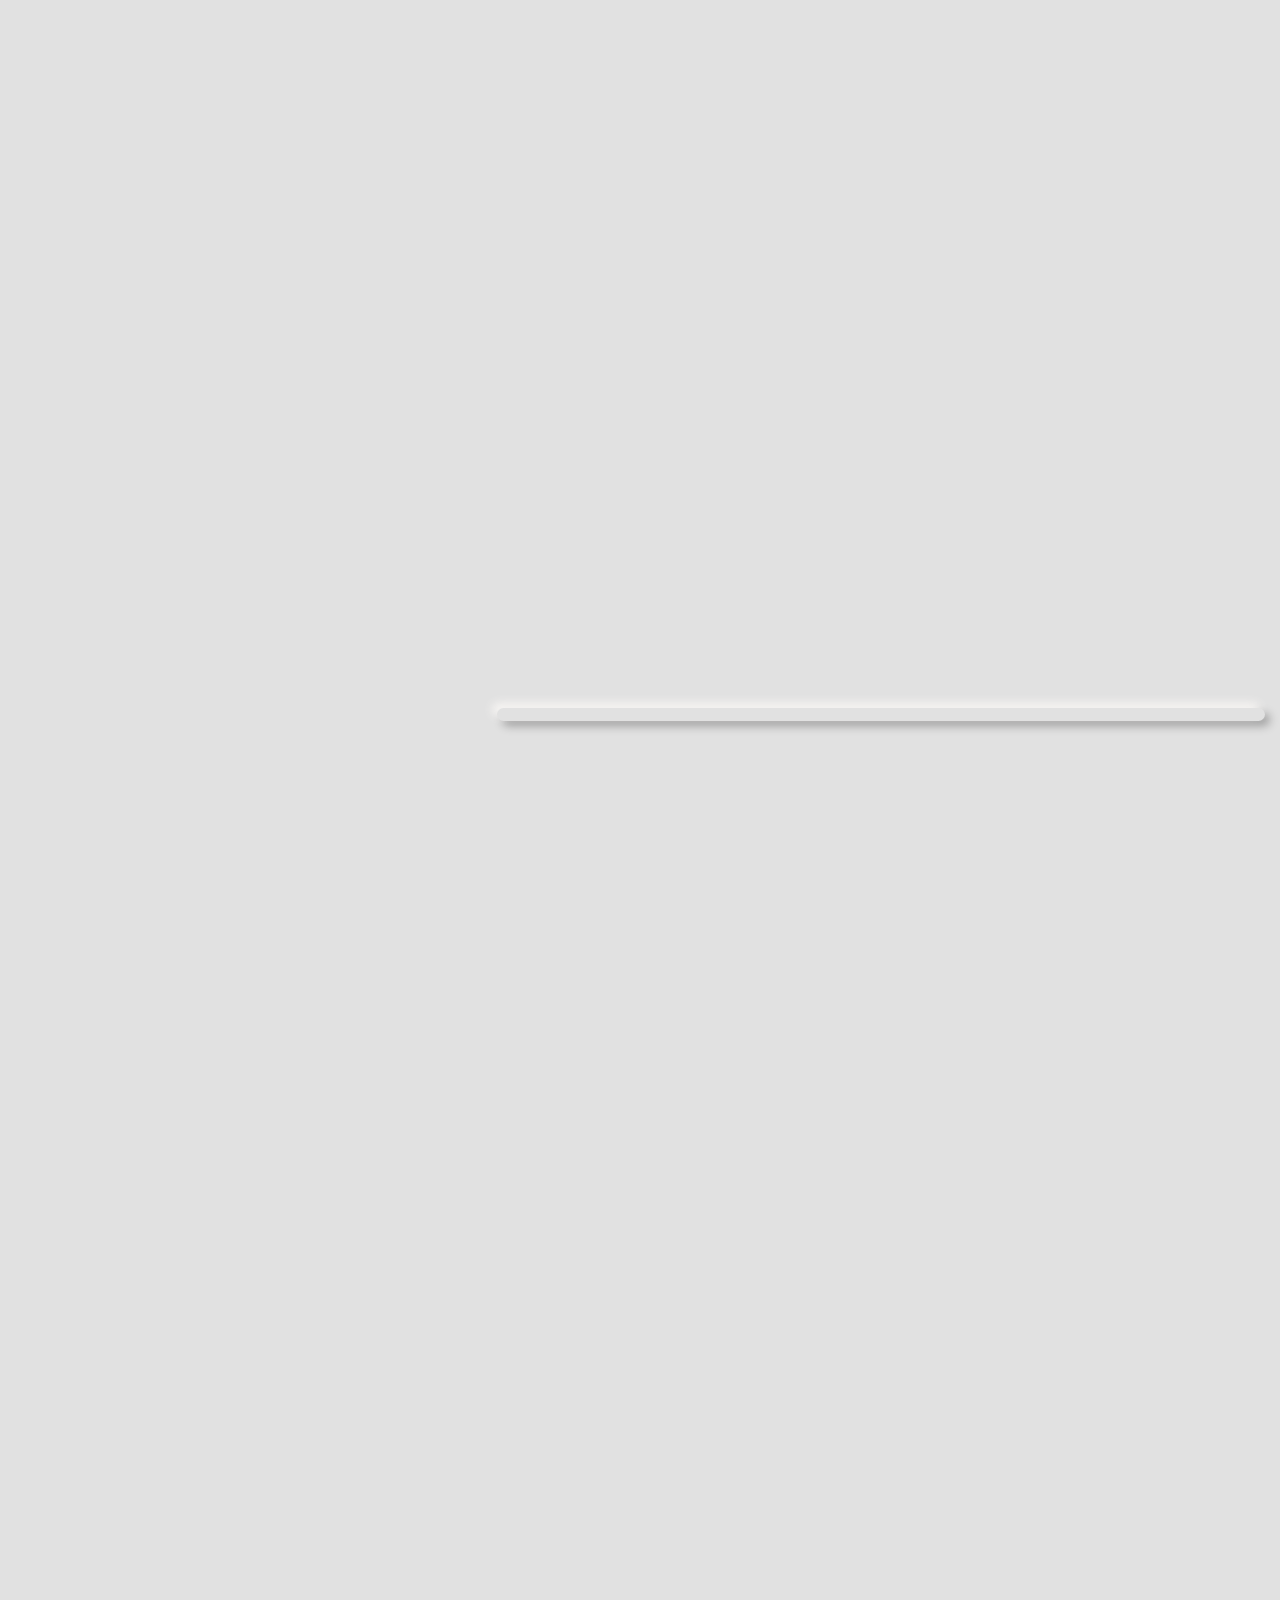
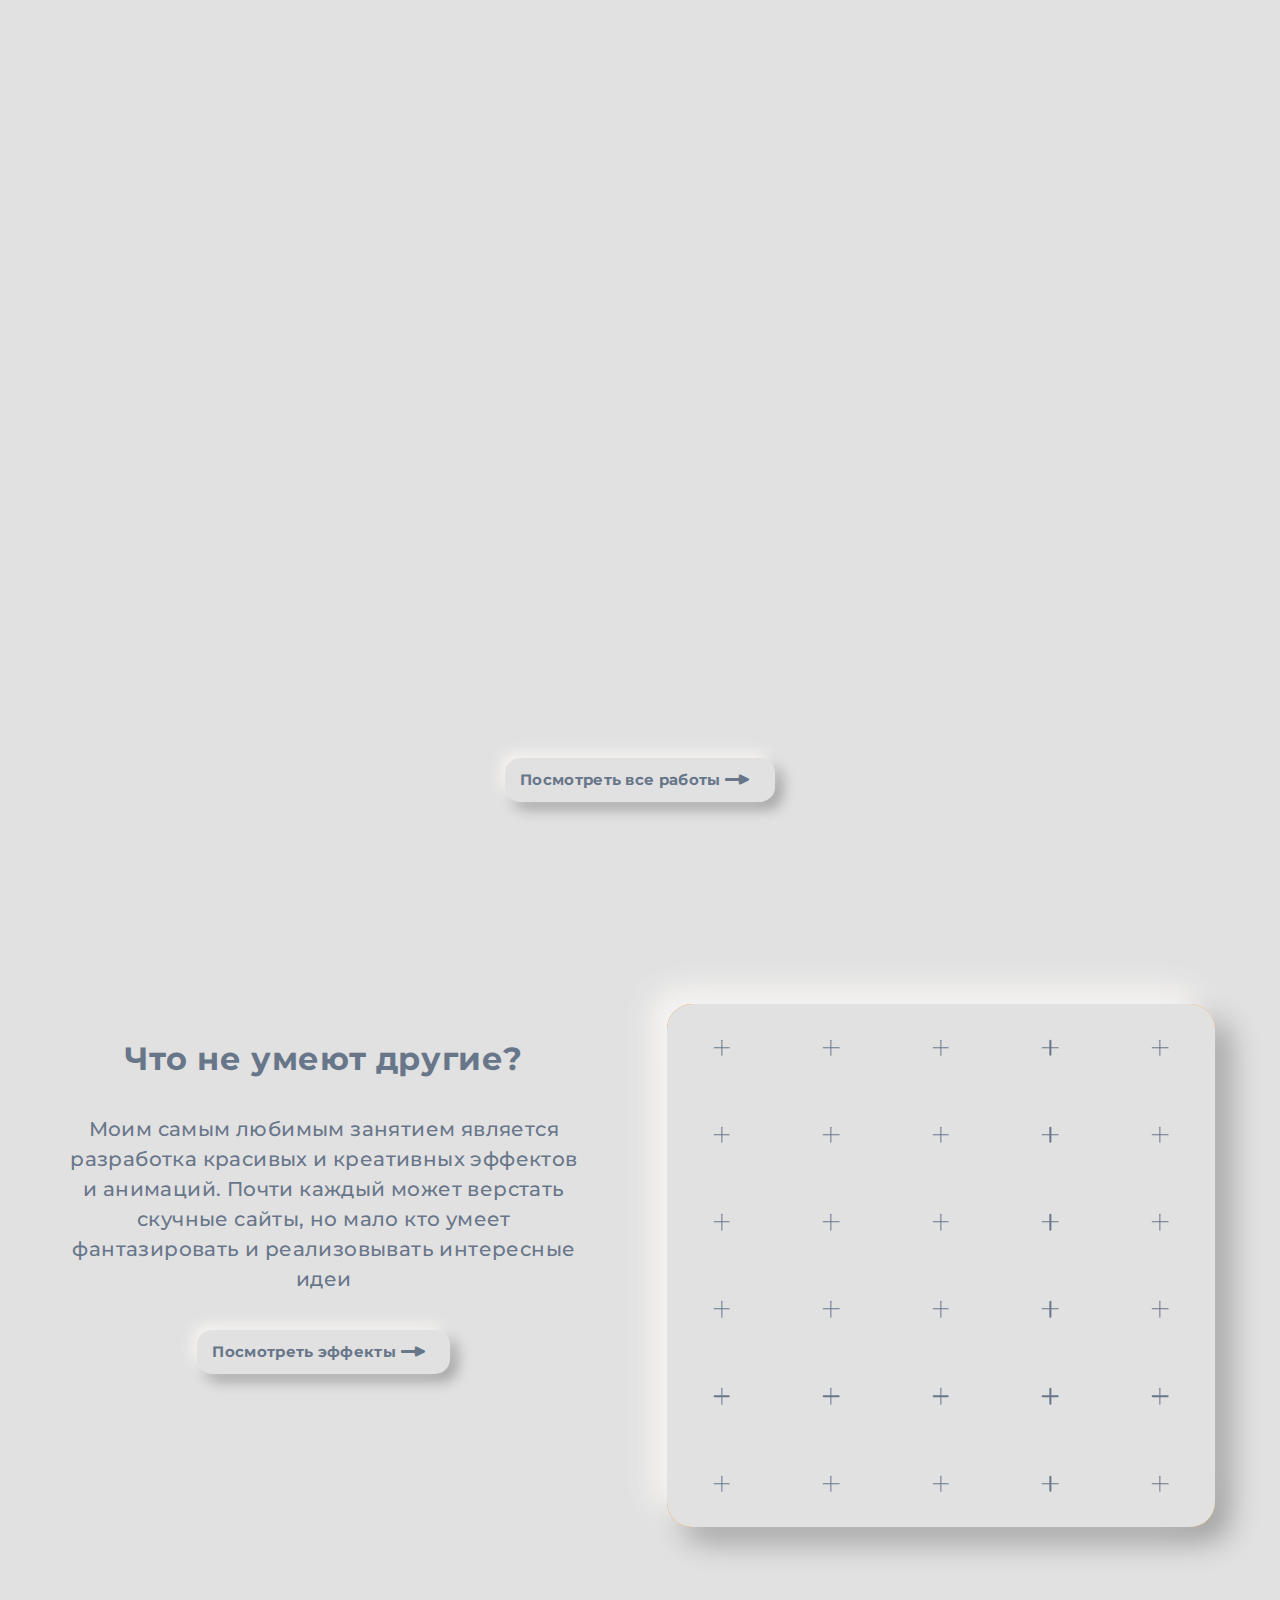
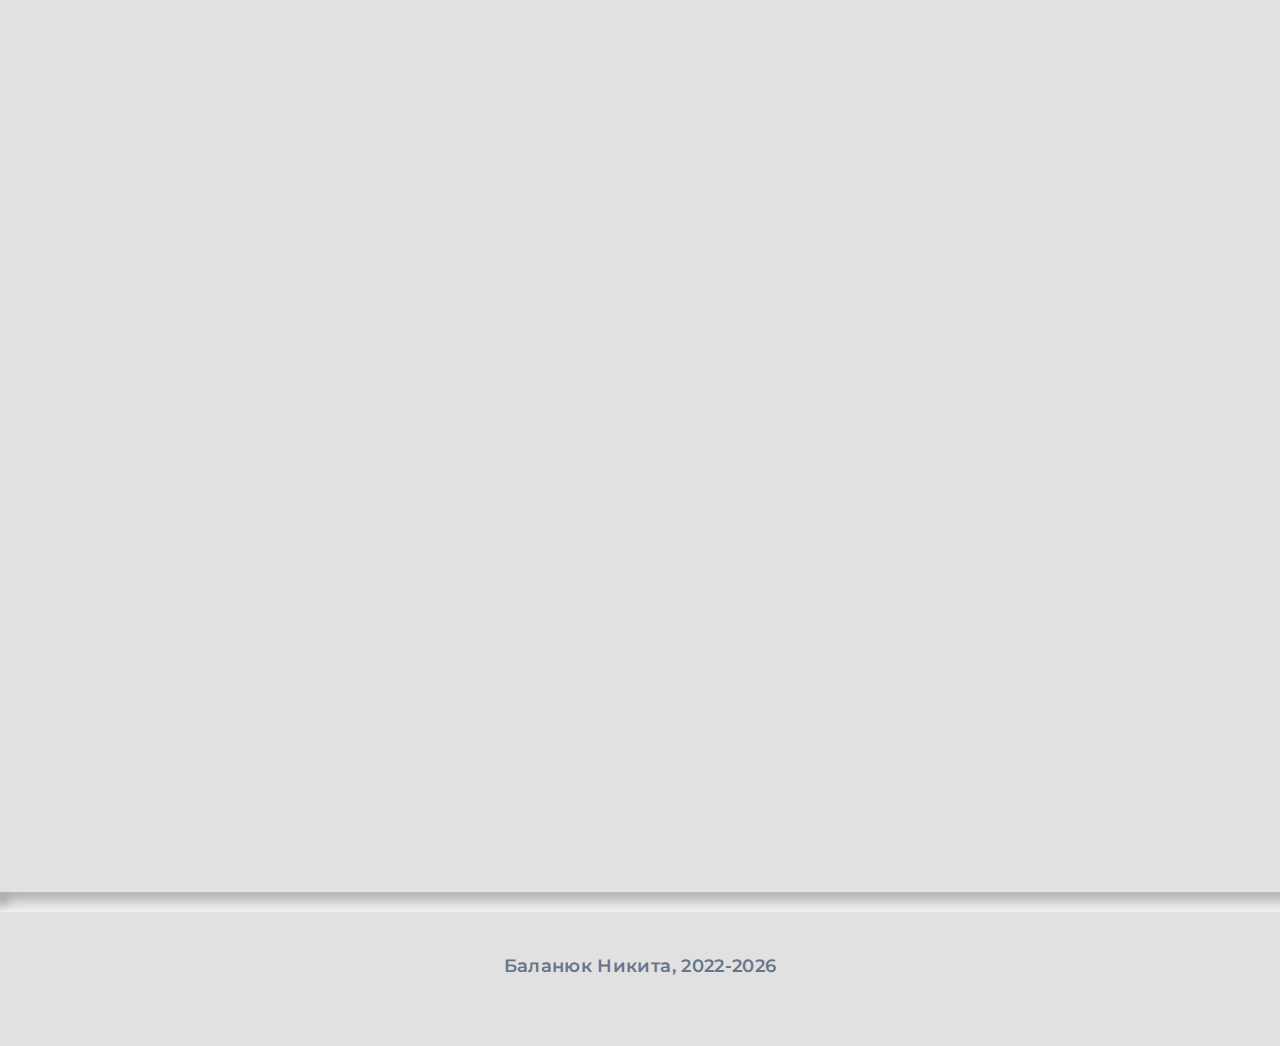
==== commit 4a38f74a: "Add files via upload" ====
--- a/index.html
+++ b/index.html
@@ -1,310 +1,309 @@
-<!DOCTYPE html>
-<html lang="en">
-<head>
-	<meta charset="UTF-8">
-	<link rel="stylesheet" href="css/style.css">
-	<!-- <link rel="stylesheet" href="css/animate.css"> -->
-	<link rel="stylesheet" href="font/averta/stylesheet.css">
-	<link rel="stylesheet" href="css/light-theme.css" id="style_theme">
-	<link rel="icon" href="img/favicon.ico" type="image/x-icon">
-	<link rel="preconnect" href="https://fonts.googleapis.com">
-	<link rel="preconnect" href="https://fonts.gstatic.com" crossorigin>
-	<link href="https://fonts.googleapis.com/css2?family=Montserrat:ital,wght@0,100;0,200;0,300;0,400;0,500;0,600;0,700;1,700&display=swap" rel="stylesheet">
-	<meta name="viewport" content="width=device-width, initial-scale=1.0">
-	
-	<title>Баланюк Никита - Frontend-разработчик</title>
-</head>
-<body>
-	<nav>
-		<div class="nav_link">
-			<div class="first_link" href="">Обо мне</div>
-			<div class="sec_link" href="">Портфолио</div>
-			<div class="third_link" href="">Эффекты</div>
-			<div id="theme">
-				<div class="theme__btn icon icon_sun icon_moon"></div>
-			</div>
-		</div>
-	</nav>
-	<div class="wrapper">
-	<header>
-		<div class="figures">
-			<div class="figure figure_tringle">
-			</div>
-			<div class="figure figure_tringle">
-			</div>
-			<div class="figure figure_tringle-solid">
-			</div>
-			<div class="figure figure_tringle-solid">
-			</div>
-			<div class="figure figure_circle">
-			</div>
-			<div class="figure figure_circle">
-			</div>
-			<div class="figure figure_cross">
-			</div>
-			<div class="figure figure_cross">
-			</div>
-			<div class="figure figure_circle-solid">
-			</div>
-			<div class="figure figure_cross">
-			</div>
-		</div>
-		<div class="container" id="header_paralax">
-			<div class="logo">
-				<svg class="logo_shadow" width="493" height="582" fill="none" xmlns="http://www.w3.org/2000/svg">
-					<mask id="mask0_19_83" style="mask-type:alpha" maskUnits="userSpaceOnUse" x="0" y="0" width="493" height="582">
-						<path fill-rule="evenodd" clip-rule="evenodd" d="M421.742 215.432c6.028-18.089 8.963-37.131 8.946-55.955-.037-38.761-12.591-78.427-38.826-108.79C365.664 20.365 326.966.713 277.706.019c-.889-.01-1.781-.013-2.678-.01V0H0v225h290c24.285 0 45.368 4.182 63.456 11.441C336.577 255.552 311.089 269 275 269H0v313h25v-25 25H290c66.071 0 117.443-25.133 152.032-64.211 34.176-38.61 50.718-89.366 50.718-139.289 0-49.923-16.542-100.679-50.718-139.289a190.87 190.87 0 0 0-2.565-2.839c-6.843 16.271-15.943 31.597-27.318 45.304 20.141 27.16 30.601 61.659 30.601 96.824 0 39.327-13.083 77.821-38.157 106.149C379.932 512.508 342.429 532 290 532H50V319h224.973c22.501-.112 42.478-3.933 59.989-10.62 22.894-8.807 42.031-22.681 57.047-40.074a146.782 146.782 0 0 0 3.987-4.821v.001c11.273-14.299 19.878-30.64 25.746-48.054ZM290 175H50V50h225c36.45 0 62.126 13.813 79.028 33.376 17.344 20.074 26.633 47.658 26.66 76.147.01 11.067-1.378 21.993-4.093 32.395C351.453 181.083 322.505 175 290 175Z" fill="#e1e1e1"/>
-					</mask>
-					<g mask="url(#mask0_19_83)" stroke-width="50">
-						<path d="M25 25h250c174 0 174.5 269 0 269H25v263h265c237 0 237-357 0-357H25V0" stroke="#e1e1e1"/>
-						<path d="M25 25h250c174 0 174.5 269 0 269H25v263h265c237 0 237-357 0-357H25V0" stroke="#e1e1e1"/>
-						<path d="M25 25h250c174 0 174.5 269 0 269H25v263h265c237 0 237-357 0-357H25V0" stroke="#e1e1e1"/>
-					</g>
-				</svg>
-			</div>
-			<div class="header_info">
-				<div class="header_info_block">
-					<span>Привет, меня зовут</span>
-					<h1>Баланюк Никита</h1>
-					<span>Frontend-разработчик</span>
-					<div class="button_header"><span>Узнать больше</span><p class="icon icon_arrow-next"></p></div>				
-				</div>
-			</div>
-		</div>
-	</header>
-	<div class="big-container">
-	<div class="container">
-		<div class="main_block">
-			<div class="aboutMe">
-				<div class="word">Обо мне</div>
-				<div class="photo wow animate__animated animate__fadeIn" data-wow-duration="1.5s" data-wow-offset="200">
-					<img src="img/photo2.png" alt="">
-				</div>
-				<div class="solid_vert wow animate__animated animate__fadeIn" data-wow-duration="1.5s" data-wow-offset="100"></div>
-				
-				<div class="for_adopt">
-						<div class="pers_inf card">
-							<div class="title">
-								Персональная <br>информация
-							</div>
-							<span><b>Баланюк Никита Александрович</b></span>
-							<ul>
-								<li class="icon_list_point"><b>День рождения:</b> 04 сентября 2002 года</li>
-								<li class="icon_list_point"><b>Образование:</b> Крымский федеральный университет им. В. И. Вернадского (2019-2023)
-								</li>
-								<li class="icon_list_point"><b>Специальность:</b> Информатика и вычислительная техника
-								</li>
-							</ul>
-						</div>
-						<div class="me card">
-
-							<div class="title">
-								Немного о себе
-							</div>
-							<span class="subtitle">
-								Занимаюсь HTML-версткой сайтов и 
-								стремлюсь стать полноценным front-end разработчиком. Мне нравится придумывать новые эффекты и верстать интерактивные и интересные сайты. В свободное время от создания сайтов я придумываю как закрыть сессию и какие новые эффекты можно реализовать.
-							</span>
-						</div>
-						<div class="skills card">
-							<div class="solid_hor"></div>
-							<div class="title">
-								Профессиональные знания и навыки
-							</div>
-							<div class="about_list">
-								<ul>
-									<li class="icon_list_point">HTML(5), CSS(3), SCSS</li>
-									<li class="icon_list_point">Верстка Pixel Perfect</li>
-									<li class="icon_list_point">Adobe Photoshop, Figma</li>
-								</ul>
-								<ul>
-									<li class="icon_list_point">Адаптивная и отзывчивая верстка</li>
-									<li class="icon_list_point">Базовые знания JavaScript, jQuery</li>
-									<li class="icon_list_point">GitHub</li>
-								</ul>
-							</div>
-						</div>
-					</div>
-				</div>
-				<div class="qualities">
-					<div class="title">Личные качества</div>
-					<div class="qualities__blocks">
-						<div class="qualities__block">
-								<svg class="qualities__figure" width="376" height="253" viewBox="0 0 376 253" fill="none" xmlns="http://www.w3.org/2000/svg">
-									<path d="M13 0C13 33.5 39.4 82 89 82C138.6 82 239.333 82 285 82C387.5 82 390 240 288 240C242.5 240 210 209.5 210 189" stroke="#E1E1E1" stroke-width="25"/>
-								</svg>
-								<svg class="qualities__img" width="99" height="96" viewBox="0 0 99 96" fill="none" xmlns="http://www.w3.org/2000/svg">
-									<path fill-rule="evenodd" clip-rule="evenodd" d="M38.659 68.4105C37.5891 67.5958 37.4221 66.0999 38.0944 64.9353L39.9237 61.767C38.5247 60.592 37.274 59.2809 36.1823 57.8633L32.8657 59.7781C31.67 60.4684 30.13 60.2704 29.3361 59.1409C29.0762 58.771 28.8315 58.3881 28.6029 57.9921C28.2757 57.4253 27.988 56.8434 27.7389 56.2484C27.2197 55.0079 27.823 53.6289 28.9876 52.9565L32.417 50.9766C31.8402 49.3715 31.4251 47.7085 31.181 46.0141L27.1101 46.0141C25.7295 46.0141 24.4948 45.0727 24.372 43.6975C24.3318 43.2472 24.3114 42.7932 24.3114 42.3359C24.3114 41.6815 24.3532 41.0338 24.435 40.394C24.6056 39.0601 25.8176 38.1674 27.1624 38.1674L31.2857 38.1675C31.5901 36.3977 32.0887 34.6374 32.7917 32.915L29.3943 30.9535C28.1986 30.2631 27.6001 28.8304 28.1813 27.5781C28.3716 27.1681 28.5809 26.7648 28.8095 26.3689C29.1368 25.802 29.4969 25.2619 29.8877 24.7487C30.7024 23.6788 32.1983 23.5118 33.3629 24.1842L36.8395 26.1914C37.8743 24.9575 39.0151 23.8389 40.2413 22.8427L38.4624 19.7615C37.79 18.5969 37.957 17.101 39.0269 16.2863C39.5401 15.8955 40.0802 15.5355 40.647 15.2082C41.043 14.9796 41.4463 14.7703 41.8564 14.58C43.1087 13.9987 44.5414 14.5972 45.2317 15.7929L47.0264 18.9014C48.6217 18.2812 50.2787 17.8226 51.9706 17.535L51.9706 13.1489C51.9706 11.8041 52.8632 10.5921 54.1971 10.4215C54.8369 10.3397 55.4846 10.2979 56.1391 10.2979C56.5964 10.2979 57.0504 10.3183 57.5007 10.3585C58.8758 10.4813 59.8173 11.716 59.8173 13.0966L59.8173 17.4399C61.4886 17.6835 63.1547 18.099 64.7914 18.6948L66.898 15.0461C67.5704 13.8815 68.9494 13.2782 70.1899 13.7974C70.7849 14.0465 71.3667 14.3341 71.9335 14.6614C72.3295 14.89 72.7125 15.1347 73.0823 15.3946C74.2119 16.1885 74.4099 17.7285 73.7196 18.9242L71.6658 22.4814C73.073 23.5712 74.3428 24.794 75.4654 26.1226L78.8768 24.153C80.0414 23.4806 81.5373 23.6476 82.352 24.7175C82.7428 25.2307 83.1029 25.7708 83.4301 26.3376C83.6588 26.7336 83.8681 27.1369 84.0584 27.5469C84.6396 28.7993 84.0411 30.2319 82.8455 30.9222L79.5367 32.8326C80.241 34.5469 80.757 36.3365 81.0726 38.1675L84.7694 38.1675C86.1142 38.1675 87.3262 39.0601 87.4968 40.394C87.5787 41.0338 87.6204 41.6815 87.6204 42.3359C87.6204 42.7932 87.6 43.2472 87.5598 43.6975C87.4371 45.0727 86.2024 46.0141 84.8217 46.0141L81.1859 46.0141C80.9427 47.7103 80.5226 49.4013 79.9168 51.0621L83.2521 52.9877C84.4167 53.6601 85.02 55.0391 84.5008 56.2796C84.2517 56.8747 83.964 57.4566 83.6368 58.0234C83.4082 58.4194 83.1636 58.8023 82.9036 59.1721C82.1097 60.3016 80.5697 60.4996 79.3741 59.8093L76.1257 57.9338C74.9012 59.5127 73.5094 60.9182 71.9884 62.1368L74.0875 65.7727C74.7778 66.9683 74.5798 68.5083 73.4503 69.3022C73.0804 69.5622 72.6975 69.8068 72.3015 70.0355C71.7347 70.3627 71.1528 70.6504 70.5578 70.8994C69.3173 71.4186 67.9383 70.8153 67.2659 69.6507L65.1767 66.0321C63.4499 66.6901 61.6522 67.1594 59.8173 67.4281L59.8173 70.8083C59.8173 72.1889 58.8758 73.4236 57.5007 73.5464C57.0504 73.5866 56.5964 73.607 56.1391 73.607C55.4846 73.607 54.8369 73.5652 54.1971 73.4833C52.8632 73.3127 51.9706 72.1007 51.9706 70.756L51.9706 67.3416C50.176 67.0373 48.3908 66.5333 46.6446 65.8193L44.8637 68.904C44.1734 70.0996 42.7407 70.6981 41.4884 70.1169C41.0784 69.9266 40.675 69.7172 40.279 69.4886C39.7122 69.1614 39.1721 68.8013 38.659 68.4105ZM47.0272 60.7693C57.2369 65.6478 69.4684 61.326 74.3469 51.1162C79.2255 40.9065 74.9036 28.675 64.6939 23.7965C54.4841 18.9179 42.2526 23.2398 37.3741 33.4495C32.4956 43.6593 36.8174 55.8908 47.0272 60.7693Z" fill="#68768A"/>
-									<path fill-rule="evenodd" clip-rule="evenodd" d="M15.6918 91.9085C15.6108 92.8632 16.2166 93.7527 17.1578 93.9324C17.8056 94.0561 18.4662 94.1474 19.138 94.2044C19.6496 94.2478 20.1583 94.2705 20.663 94.2732C21.6384 94.2784 22.4107 93.4961 22.4931 92.5242L22.6809 90.3101C24.3909 90.0913 26.0209 89.5845 27.5153 88.8362L28.8806 90.4545C29.4984 91.1869 30.5557 91.3874 31.3483 90.849C31.8939 90.4784 32.4256 90.0758 32.9409 89.6411C33.3333 89.31 33.709 88.9664 34.0678 88.6114C34.7612 87.9253 34.7542 86.8262 34.1252 86.0806L32.7799 84.4859C33.8154 83.1347 34.6308 81.5995 35.1675 79.9298L37.1782 80.1004C38.1329 80.1813 39.0223 79.5755 39.202 78.6344C39.3257 77.9865 39.417 77.3259 39.474 76.6542C39.5174 76.1425 39.5401 75.6339 39.5428 75.1291C39.548 74.1537 38.7658 73.3815 37.7938 73.299L35.7447 73.1252C35.497 71.3889 34.9518 69.7383 34.1587 68.2319L35.7534 66.8866C36.499 66.2577 36.6911 65.1754 36.1231 64.3824C35.8292 63.9719 35.5168 63.57 35.1857 63.1775C34.751 62.6622 34.2947 62.1758 33.8194 61.7186C33.1288 61.0544 32.0529 61.074 31.3205 61.6918L29.7022 63.057C28.3551 62.0677 26.8338 61.2935 25.1851 60.7899L25.373 58.5752C25.4554 57.6033 24.826 56.7022 23.8636 56.543C23.3656 56.4606 22.8604 56.3973 22.3488 56.3539C21.6771 56.2969 21.0105 56.2756 20.3511 56.2885C19.3931 56.3071 18.6461 57.0817 18.5651 58.0364L18.3722 60.3106C16.7153 60.5717 15.1394 61.1041 13.6959 61.8641L12.156 60.0387C11.527 59.2931 10.4448 59.101 9.65174 59.6689C9.24135 59.9628 8.8394 60.2753 8.44694 60.6064C7.93163 61.0411 7.44525 61.4974 6.98799 61.9727C6.32379 62.6633 6.34336 63.7393 6.96116 64.4716L8.52102 66.3206C7.57353 67.6107 6.82339 69.0605 6.31924 70.6291L3.84487 70.4192C2.87293 70.3367 1.97181 70.9662 1.81263 71.9285C1.73025 72.4265 1.66695 72.9317 1.62355 73.4433C1.56656 74.1151 1.54527 74.7816 1.55809 75.4411C1.57672 76.399 2.35138 77.146 3.30608 77.227L5.74204 77.4337C5.97479 79.0647 6.46998 80.6201 7.18661 82.0513L5.33756 83.6112C4.60522 84.229 4.40469 85.2863 4.94308 86.0789C5.31371 86.6245 5.71627 87.1561 6.15096 87.6714C6.48207 88.0639 6.82568 88.4396 7.18073 88.7985C7.86678 89.4918 8.96593 89.4848 9.71149 88.8558L11.5369 87.3159C12.8317 88.3082 14.2955 89.0984 15.8847 89.6349L15.6918 91.9085ZM19.5675 86.6164C25.8388 87.1484 31.3539 82.4957 31.8859 76.2245C32.4179 69.9532 27.7653 64.4381 21.494 63.9061C15.2227 63.3741 9.70759 68.0267 9.17561 74.298C8.64362 80.5693 13.2962 86.0844 19.5675 86.6164Z" fill="#68768A"/>
-								</svg>
-								<div class="qualities__info">
-									<div class="qualities__title">Креативность</div>
-									<div class="qualities__subtitle">Люблю придумывать различные эффекты и искать интересные решения там, где их не ожидают</div>
-								</div>
-						</div>
-						<div class="qualities__block">
-							<svg class="qualities__figure" width="376" height="253" viewBox="0 0 376 253" fill="none" xmlns="http://www.w3.org/2000/svg">
-								<path d="M363.201 0C363.201 33.5 336.801 82 287.201 82C237.601 82 136.868 82 91.2012 82C-11.2988 82 -13.7988 240 88.2012 240C133.701 240 166.201 209.5 166.201 189" stroke="#E1E1E1" stroke-width="25"/>
-							</svg>
-							<svg class="qualities__img" width="82" height="95" viewBox="0 0 82 95" fill="none" xmlns="http://www.w3.org/2000/svg">
-								<circle cx="41" cy="53.8801" r="23" stroke="#68768A" stroke-width="6"/>
-								<circle cx="41" cy="53.8801" r="38" stroke="#68768A" stroke-width="6"/>
-								<mask id="path-3-inside-1_819_556" fill="white">
-								<path fill-rule="evenodd" clip-rule="evenodd" d="M46.185 44.1763L63.3498 13.65L60.797 7.11592L64.9054 0L68.9757 5.32758C69.1376 5.53948 69.3774 5.67794 69.6419 5.7122L76.2909 6.5734L72.1825 13.6893L65.2474 14.7456L47.6933 45.1501C50.312 47.1609 52 50.3234 52 53.8801C52 59.9552 47.0751 64.8801 41 64.8801C34.9249 64.8801 30 59.9552 30 53.8801C30 47.8049 34.9249 42.8801 41 42.8801C42.8749 42.8801 44.6402 43.3491 46.185 44.1763Z"/>
-								</mask>
-								<path fill-rule="evenodd" clip-rule="evenodd" d="M46.185 44.1763L63.3498 13.65L60.797 7.11592L64.9054 0L68.9757 5.32758C69.1376 5.53948 69.3774 5.67794 69.6419 5.7122L76.2909 6.5734L72.1825 13.6893L65.2474 14.7456L47.6933 45.1501C50.312 47.1609 52 50.3234 52 53.8801C52 59.9552 47.0751 64.8801 41 64.8801C34.9249 64.8801 30 59.9552 30 53.8801C30 47.8049 34.9249 42.8801 41 42.8801C42.8749 42.8801 44.6402 43.3491 46.185 44.1763Z" fill="#68768A"/>
-								<path d="M63.3498 13.65L64.2215 14.1401L64.4536 13.7273L64.2813 13.2861L63.3498 13.65ZM46.185 44.1763L45.7129 45.0579L46.5765 45.5203L47.0566 44.6664L46.185 44.1763ZM60.797 7.11592L59.931 6.61592L59.6907 7.03215L59.8656 7.47982L60.797 7.11592ZM64.9054 0L65.7 -0.6071L64.7894 -1.79904L64.0394 -0.5L64.9054 0ZM68.9757 5.32758L69.7704 4.72048L69.7703 4.72048L68.9757 5.32758ZM69.6419 5.7122L69.5134 6.70391V6.70391L69.6419 5.7122ZM76.2909 6.5734L77.1569 7.0734L77.9069 5.77437L76.4193 5.58169L76.2909 6.5734ZM72.1825 13.6893L72.3331 14.6779L72.8082 14.6056L73.0485 14.1893L72.1825 13.6893ZM65.2474 14.7456L65.0969 13.757L64.6217 13.8293L64.3814 14.2456L65.2474 14.7456ZM47.6933 45.1501L46.8273 44.6501L46.389 45.4094L47.0843 45.9433L47.6933 45.1501ZM62.4782 13.1599L45.3133 43.6862L47.0566 44.6664L64.2215 14.1401L62.4782 13.1599ZM59.8656 7.47982L62.4184 14.0139L64.2813 13.2861L61.7285 6.75201L59.8656 7.47982ZM64.0394 -0.5L59.931 6.61592L61.6631 7.61592L65.7714 0.5L64.0394 -0.5ZM69.7703 4.72048L65.7 -0.6071L64.1108 0.6071L68.1811 5.93468L69.7703 4.72048ZM69.7703 4.72048L69.7704 4.72048L68.1811 5.93468C68.5049 6.35848 68.9845 6.6354 69.5134 6.70391L69.7703 4.72048ZM76.4193 5.58169L69.7703 4.72048L69.5134 6.70391L76.1624 7.56512L76.4193 5.58169ZM73.0485 14.1893L77.1569 7.0734L75.4249 6.0734L71.3165 13.1893L73.0485 14.1893ZM65.398 15.7342L72.3331 14.6779L72.0319 12.7007L65.0969 13.757L65.398 15.7342ZM48.5593 45.6501L66.1134 15.2456L64.3814 14.2456L46.8273 44.6501L48.5593 45.6501ZM47.0843 45.9433C49.4671 47.7729 51 50.6473 51 53.8801H53C53 49.9994 51.1569 46.5489 48.3023 44.357L47.0843 45.9433ZM51 53.8801C51 59.4029 46.5228 63.8801 41 63.8801V65.8801C47.6274 65.8801 53 60.5075 53 53.8801H51ZM41 63.8801C35.4772 63.8801 31 59.4029 31 53.8801H29C29 60.5075 34.3726 65.8801 41 65.8801V63.8801ZM31 53.8801C31 48.3572 35.4772 43.8801 41 43.8801V41.8801C34.3726 41.8801 29 47.2527 29 53.8801H31ZM41 43.8801C42.7062 43.8801 44.3098 44.3065 45.7129 45.0579L46.657 43.2947C44.9706 42.3917 43.0436 41.8801 41 41.8801V43.8801Z" fill="#68768A" mask="url(#path-3-inside-1_819_556)"/>
-							</svg>
-								
-							<div class="qualities__info">
-								<div class="qualities__title">Увлеченность</div>
-								<div class="qualities__subtitle">Получаю огромное удовольствие от создания сайтов и ухожу с головой при выборе нового проекта</div>
-							</div>
-						</div>
-						<div class="qualities__block">
-							<svg class="qualities__figure" width="376" height="253" viewBox="0 0 376 253" fill="none" xmlns="http://www.w3.org/2000/svg">
-								<path d="M13 0C13 33.5 39.4 82 89 82C138.6 82 239.333 82 285 82C387.5 82 390 240 288 240C242.5 240 210 209.5 210 189" stroke="#E1E1E1" stroke-width="25"/>
-							</svg>
-							<svg class="qualities__img" width="70" height="70" viewBox="0 0 70 70" fill="none" xmlns="http://www.w3.org/2000/svg">
-								<path fill-rule="evenodd" clip-rule="evenodd" d="M15 0C6.71573 0 0 6.71573 0 15V31.9444H12.2242C12.5079 30.1224 13.3107 28.6335 14.4638 27.5424C15.8987 26.1847 17.786 25.5278 19.6389 25.5278C21.4918 25.5278 23.3791 26.1847 24.814 27.5424C25.9671 28.6335 26.7699 30.1224 27.0536 31.9444H33.5V18.6667V17.1667H35C37.9288 17.1667 39.4419 15.0554 39.4794 12.8083C39.4982 11.68 39.1299 10.6058 38.4272 9.82977C37.7471 9.07869 36.6583 8.5 35 8.5H33.5V7V0H15ZM36.5 0V5.61984C38.2275 5.90592 39.6311 6.68986 40.6509 7.81606C41.9291 9.22754 42.5088 11.07 42.479 12.8583C42.4257 16.0548 40.378 19.3592 36.5 20.0397V31.9444H45.8889H47.3889V33.4444C47.3889 35.1604 48.0353 36.3453 48.9347 37.1212C49.865 37.9238 51.155 38.3611 52.5 38.3611C53.8451 38.3611 55.135 37.9238 56.0653 37.1212C56.9647 36.3453 57.6111 35.1604 57.6111 33.4444V31.9444H59.1111H70V15C70 6.71573 63.2843 0 55 0H36.5ZM70 34.9444H60.4891C60.1765 36.8046 59.2824 38.3079 58.025 39.3927C56.4761 40.729 54.4605 41.3611 52.5 41.3611C50.5395 41.3611 48.5239 40.729 46.975 39.3927C45.7176 38.3079 44.8235 36.8046 44.5109 34.9444H36.5V47.5856C38.8693 47.8635 40.7882 48.8026 42.1809 50.1829C43.8434 51.8305 44.6667 54.0206 44.6667 56.1944C44.6667 58.3683 43.8434 60.5583 42.1809 62.206C40.7882 63.5863 38.8693 64.5254 36.5 64.8032V70H55C63.2843 70 70 63.2843 70 55V34.9444ZM33.5 70V63.3889V61.8889H35C37.3769 61.8889 39.0226 61.1123 40.0691 60.0752C41.1288 59.025 41.6667 57.6178 41.6667 56.1944C41.6667 54.7711 41.1288 53.3639 40.0691 52.3137C39.0226 51.2766 37.3769 50.5 35 50.5H33.5V49V34.9444H25.6667H24.1667V33.4444C24.1667 31.681 23.5571 30.4833 22.752 29.7215C21.9265 28.9403 20.7999 28.5278 19.6389 28.5278C18.4779 28.5278 17.3513 28.9403 16.5258 29.7215C15.7207 30.4833 15.1111 31.681 15.1111 33.4444V34.9444H13.6111H0V55C0 63.2843 6.71573 70 15 70H33.5Z" fill="#68768A"/>
-							</svg>								
-							<div class="qualities__info">
-								<div class="qualities__title">Перфекционизм</div>
-								<div class="qualities__subtitle">Всегда делаю сайт до конца и не могу закончить работу над проектом, зная, что какая-то часть не доведена до идеала</div>
-							</div>
-						</div>
-					</div>
-				</div>
-				<div class="portfolio">
-					<div class="word">Портфолио</div>
-				<div class="portf__frame">
-					<div class="portf__block">
-						<div class="portf__card portf_portf1">
-							
-						</div>
-						<div class="portf__desc">
-							<div class="title">
-								Ritmstyle
-							</div>
-							<span class="subtitle">
-								Самый первый созданный мною многостраничный сайт со статической информацией, содержащий минимум интерактива. Он здесь, чтоб всегда помнить, с какого уровня я начинал
-							</span>
-						</div>
-					</div>
-					<div class="portf__block">
-						<div class="portf__card portf_portf2">
-
-						</div>
-						<div class="portf__desc">
-							<div class="title">
-								Analytics
-							</div>
-							<span class="subtitle">
-								Симпатичный сайт с адаптивной версткой под мобильные устройства, где произошло знакомство с JS библиотеками и их применением
-							</span>
-						</div>
-					</div>
-					<div class="portf__block">
-						<div class="portf__card portf_portf3">
-							
-						</div>
-						<div class="portf__desc">
-							<div class="title">
-								Titan V
-							</div>
-							<span class="subtitle">
-								Сайт для демонстрации товара с добавлением интерактива, где есть боковой progress bar с функцией перехода и слайдер с галереей фото  
-							</span>
-						</div>
-					</div>
-					<div class="button_header"><span>Посмотреть все работы</span><p class="icon icon_arrow-next"></p></div>
-				</div>
-			</div>
-			<div class="effects">
-				<div class="word">Эффекты</div>
-				<div class="effects__block">
-					<div class="effects__desc">
-						<div class="title">
-								Что не умеют другие?
-							</div>
-							<span class="subtitle">
-								Моим самым любимым занятием является разработка красивых и креативных эффектов и анимаций. Почти каждый может верстать скучные сайты, но мало кто умеет фантазировать и реализовывать интересные идеи
-							</span>
-							<div class="button_header"><span>Посмотреть эффекты</span><p class="icon icon_arrow-next"></p></div>
-					</div>
-					<div class="effects__cards">
-						<div class="effects__card"></div>
-						<div class="effects__card"></div>
-						<div class="effects__card"></div>
-						<div class="effects__card"></div>
-						<div class="effects__card"></div>
-						<div class="effects__card"></div>
-						<div class="effects__card"></div>
-						<div class="effects__card"></div>
-						<div class="effects__card"></div>
-						<div class="effects__card"></div>
-						<div class="effects__card"></div>
-						<div class="effects__card"></div>
-						<div class="effects__card"></div>
-						<div class="effects__card"></div>
-						<div class="effects__card"></div>
-						<div class="effects__card"></div>
-						<div class="effects__card"></div>
-						<div class="effects__card"></div>
-						<div class="effects__card"></div>
-						<div class="effects__card"></div>
-						<div class="effects__card"></div>
-						<div class="effects__card"></div>
-						<div class="effects__card"></div>
-						<div class="effects__card"></div>
-						<div class="effects__card"></div>
-						<div class="effects__card"></div>
-						<div class="effects__card"></div>
-						<div class="effects__card"></div>
-						<div class="effects__card"></div>
-						<div class="effects__card"></div>
-						<canvas></canvas>
-					</div>
-				</div>
-			</div>
-		</div>
-	</div>
-</div>
-		<div class="social__blocks">
-			<div class="social__block">
-				<a href="https://www.instagram.com/i.haveoneidea/" class="social__img_hover" target="_blank">
-					<img class="social__img" src="img/social/img1.png" alt="">
-				</a>
-			</div>
-			<a href="https://vk.com/nekitbal" class="social__block" target="_blank">
-				<div class="social__img_hover">
-					<img class="social__img" src="img/social/img2.png" alt="">
-				</div>
-			</a>
-			<a href="https://t.me/i_haveoneidea" class="social__block" target="_blank">
-				<div class="social__img_hover">
-					<img class="social__img" src="img/social/img3.png" alt="">
-				</div>
-			</a>
-			<a href="https://github.com/Balanyukfed" class="social__block">
-				<div class="social__img_hover">
-					<img class="social__img" src="img/social/img4.png" alt="">
-				</div>
-			</a>
-		</div>
-		
-	<footer>
-		<div class="container">
-			<div id="footer_data"></div>
-		</div>
-	</footer>
-</div>
-<script type="text/javascript" src="js/script.js"></script>
-<script type="text/javascript" src="js/canvas.js"></script>
-<script type="text/javascript" src="js/wow.min.js"></script>
-
-<!-- <script>
-	new WOW().init();
-</script> -->
-</body>
-</html>
+<!DOCTYPE html>
+<html lang="en">
+<head>
+	<meta charset="UTF-8">
+	<link rel="stylesheet" href="css/style.css">
+	<link rel="stylesheet" href="img/portfolio/style.css">
+	<!-- <link rel="stylesheet" href="font/averta/stylesheet.css"> -->
+	<link rel="stylesheet" href="css/light-theme.css" id="style_theme">
+	<link rel="icon" href="img/favicon.ico" type="image/x-icon">
+	<link rel="preconnect" href="https://fonts.googleapis.com">
+	<link rel="preconnect" href="https://fonts.gstatic.com" crossorigin>
+	<link href="https://fonts.googleapis.com/css2?family=Montserrat:ital,wght@0,100;0,200;0,300;0,400;0,500;0,600;0,700;1,700&display=swap" rel="stylesheet">
+	<meta name="viewport" content="width=device-width, initial-scale=1.0">
+	
+	<title>Баланюк Никита - Frontend-разработчик</title>
+</head>
+<body>
+	<nav>
+		<div class="nav_link">
+			<div class="first_link" href="">Обо мне</div>
+			<div class="sec_link" href="">Портфолио</div>
+			<div class="third_link" href="">Эффекты</div>
+			<div id="theme">
+				<div class="theme__btn icon icon_sun icon_moon"></div>
+			</div>
+		</div>
+	</nav>
+	<div class="wrapper">
+	<header>
+		<div class="figures">
+			<div class="figure figure_tringle">
+			</div>
+			<div class="figure figure_tringle">
+			</div>
+			<div class="figure figure_tringle-solid">
+			</div>
+			<div class="figure figure_tringle-solid">
+			</div>
+			<div class="figure figure_circle">
+			</div>
+			<div class="figure figure_circle">
+			</div>
+			<div class="figure figure_cross">
+			</div>
+			<div class="figure figure_cross">
+			</div>
+			<div class="figure figure_circle-solid">
+			</div>
+			<div class="figure figure_cross">
+			</div>
+		</div>
+		<div class="container" id="header_paralax">
+			<div class="logo">
+				<svg class="logo_shadow" width="493" height="582" fill="none" xmlns="http://www.w3.org/2000/svg">
+					<mask id="mask0_19_83" style="mask-type:alpha" maskUnits="userSpaceOnUse" x="0" y="0" width="493" height="582">
+						<path fill-rule="evenodd" clip-rule="evenodd" d="M421.742 215.432c6.028-18.089 8.963-37.131 8.946-55.955-.037-38.761-12.591-78.427-38.826-108.79C365.664 20.365 326.966.713 277.706.019c-.889-.01-1.781-.013-2.678-.01V0H0v225h290c24.285 0 45.368 4.182 63.456 11.441C336.577 255.552 311.089 269 275 269H0v313h25v-25 25H290c66.071 0 117.443-25.133 152.032-64.211 34.176-38.61 50.718-89.366 50.718-139.289 0-49.923-16.542-100.679-50.718-139.289a190.87 190.87 0 0 0-2.565-2.839c-6.843 16.271-15.943 31.597-27.318 45.304 20.141 27.16 30.601 61.659 30.601 96.824 0 39.327-13.083 77.821-38.157 106.149C379.932 512.508 342.429 532 290 532H50V319h224.973c22.501-.112 42.478-3.933 59.989-10.62 22.894-8.807 42.031-22.681 57.047-40.074a146.782 146.782 0 0 0 3.987-4.821v.001c11.273-14.299 19.878-30.64 25.746-48.054ZM290 175H50V50h225c36.45 0 62.126 13.813 79.028 33.376 17.344 20.074 26.633 47.658 26.66 76.147.01 11.067-1.378 21.993-4.093 32.395C351.453 181.083 322.505 175 290 175Z" fill="#e1e1e1"/>
+					</mask>
+					<g mask="url(#mask0_19_83)" stroke-width="50">
+						<path d="M25 25h250c174 0 174.5 269 0 269H25v263h265c237 0 237-357 0-357H25V0" stroke="#e1e1e1"/>
+						<path d="M25 25h250c174 0 174.5 269 0 269H25v263h265c237 0 237-357 0-357H25V0" stroke="#e1e1e1"/>
+						<path d="M25 25h250c174 0 174.5 269 0 269H25v263h265c237 0 237-357 0-357H25V0" stroke="#e1e1e1"/>
+					</g>
+				</svg>
+			</div>
+			<div class="header_info">
+				<div class="header_info_block">
+					<span>Привет, меня зовут</span>
+					<h1>Баланюк Никита</h1>
+					<span>Frontend-разработчик</span>
+					<div class="button_header"><span>Узнать больше</span><p class="icon icon_arrow-next"></p></div>				
+				</div>
+			</div>
+		</div>
+	</header>
+	<div class="big-container">
+	<div class="container">
+		<div class="main_block">
+			<div class="aboutMe">
+				<div class="word">Обо мне</div>
+				<div class="photo">
+					<img src="img/photo2.png" alt="">
+				</div>
+				<div class="solid_vert"></div>
+				
+				<div class="for_adopt">
+						<div class="pers_inf card">
+							<div class="title">
+								Персональная <br>информация
+							</div>
+							<span><b>Баланюк Никита Александрович</b></span>
+							<ul>
+								<li class="icon_list_point"><b>День рождения:</b> 04 сентября 2002 года</li>
+								<li class="icon_list_point"><b>Образование:</b> Крымский федеральный университет им. В. И. Вернадского (2019-2023)
+								</li>
+								<li class="icon_list_point"><b>Специальность:</b> Информатика и вычислительная техника
+								</li>
+							</ul>
+						</div>
+						<div class="me card">
+
+							<div class="title">
+								Немного о себе
+							</div>
+							<span class="subtitle">
+								Занимаюсь разработкой сайтов с нуля. Постоянно совершенствую свой профессиональный уровень в
+								направлении Frontend-разработки. 
+								Также часто оттачиваю навыки HTML-верстки и работы с дизайном, 
+								чтоб быть универсальным разработчиком. 
+								В свободное время люблю посидеть за дизайном в figma или же за 3D в Blender.
+							</span>
+						</div>
+						<div class="skills card">
+							<div class="solid_hor"></div>
+							<div class="title">
+								Профессиональные знания и навыки
+							</div>
+							<div class="about_list">
+								<ul>
+									<li class="icon_list_point">HTML(5), CSS(3), SCSS</li>
+									<li class="icon_list_point">JavaScript, Vue.js</li>
+									<li class="icon_list_point">Adobe Photoshop, Figma</li>
+								</ul>
+								<ul>
+									<li class="icon_list_point">Адаптивная и отзывчивая верстка</li>
+									<li class="icon_list_point">Верстка Pixel Perfect</li>
+									<li class="icon_list_point">Git, GitHub</li>
+								</ul>
+							</div>
+						</div>
+					</div>
+				</div>
+				<div class="qualities">
+					<div class="title">Личные качества</div>
+					<div class="qualities__blocks">
+						<div class="qualities__block">
+								<svg class="qualities__figure" width="376" height="253" viewBox="0 0 376 253" fill="none" xmlns="http://www.w3.org/2000/svg">
+									<path d="M13 0C13 33.5 39.4 82 89 82C138.6 82 239.333 82 285 82C387.5 82 390 240 288 240C242.5 240 210 209.5 210 189" stroke="#E1E1E1" stroke-width="25"/>
+								</svg>
+								<svg class="qualities__img" width="99" height="96" viewBox="0 0 99 96" fill="none" xmlns="http://www.w3.org/2000/svg">
+									<path fill-rule="evenodd" clip-rule="evenodd" d="M38.659 68.4105C37.5891 67.5958 37.4221 66.0999 38.0944 64.9353L39.9237 61.767C38.5247 60.592 37.274 59.2809 36.1823 57.8633L32.8657 59.7781C31.67 60.4684 30.13 60.2704 29.3361 59.1409C29.0762 58.771 28.8315 58.3881 28.6029 57.9921C28.2757 57.4253 27.988 56.8434 27.7389 56.2484C27.2197 55.0079 27.823 53.6289 28.9876 52.9565L32.417 50.9766C31.8402 49.3715 31.4251 47.7085 31.181 46.0141L27.1101 46.0141C25.7295 46.0141 24.4948 45.0727 24.372 43.6975C24.3318 43.2472 24.3114 42.7932 24.3114 42.3359C24.3114 41.6815 24.3532 41.0338 24.435 40.394C24.6056 39.0601 25.8176 38.1674 27.1624 38.1674L31.2857 38.1675C31.5901 36.3977 32.0887 34.6374 32.7917 32.915L29.3943 30.9535C28.1986 30.2631 27.6001 28.8304 28.1813 27.5781C28.3716 27.1681 28.5809 26.7648 28.8095 26.3689C29.1368 25.802 29.4969 25.2619 29.8877 24.7487C30.7024 23.6788 32.1983 23.5118 33.3629 24.1842L36.8395 26.1914C37.8743 24.9575 39.0151 23.8389 40.2413 22.8427L38.4624 19.7615C37.79 18.5969 37.957 17.101 39.0269 16.2863C39.5401 15.8955 40.0802 15.5355 40.647 15.2082C41.043 14.9796 41.4463 14.7703 41.8564 14.58C43.1087 13.9987 44.5414 14.5972 45.2317 15.7929L47.0264 18.9014C48.6217 18.2812 50.2787 17.8226 51.9706 17.535L51.9706 13.1489C51.9706 11.8041 52.8632 10.5921 54.1971 10.4215C54.8369 10.3397 55.4846 10.2979 56.1391 10.2979C56.5964 10.2979 57.0504 10.3183 57.5007 10.3585C58.8758 10.4813 59.8173 11.716 59.8173 13.0966L59.8173 17.4399C61.4886 17.6835 63.1547 18.099 64.7914 18.6948L66.898 15.0461C67.5704 13.8815 68.9494 13.2782 70.1899 13.7974C70.7849 14.0465 71.3667 14.3341 71.9335 14.6614C72.3295 14.89 72.7125 15.1347 73.0823 15.3946C74.2119 16.1885 74.4099 17.7285 73.7196 18.9242L71.6658 22.4814C73.073 23.5712 74.3428 24.794 75.4654 26.1226L78.8768 24.153C80.0414 23.4806 81.5373 23.6476 82.352 24.7175C82.7428 25.2307 83.1029 25.7708 83.4301 26.3376C83.6588 26.7336 83.8681 27.1369 84.0584 27.5469C84.6396 28.7993 84.0411 30.2319 82.8455 30.9222L79.5367 32.8326C80.241 34.5469 80.757 36.3365 81.0726 38.1675L84.7694 38.1675C86.1142 38.1675 87.3262 39.0601 87.4968 40.394C87.5787 41.0338 87.6204 41.6815 87.6204 42.3359C87.6204 42.7932 87.6 43.2472 87.5598 43.6975C87.4371 45.0727 86.2024 46.0141 84.8217 46.0141L81.1859 46.0141C80.9427 47.7103 80.5226 49.4013 79.9168 51.0621L83.2521 52.9877C84.4167 53.6601 85.02 55.0391 84.5008 56.2796C84.2517 56.8747 83.964 57.4566 83.6368 58.0234C83.4082 58.4194 83.1636 58.8023 82.9036 59.1721C82.1097 60.3016 80.5697 60.4996 79.3741 59.8093L76.1257 57.9338C74.9012 59.5127 73.5094 60.9182 71.9884 62.1368L74.0875 65.7727C74.7778 66.9683 74.5798 68.5083 73.4503 69.3022C73.0804 69.5622 72.6975 69.8068 72.3015 70.0355C71.7347 70.3627 71.1528 70.6504 70.5578 70.8994C69.3173 71.4186 67.9383 70.8153 67.2659 69.6507L65.1767 66.0321C63.4499 66.6901 61.6522 67.1594 59.8173 67.4281L59.8173 70.8083C59.8173 72.1889 58.8758 73.4236 57.5007 73.5464C57.0504 73.5866 56.5964 73.607 56.1391 73.607C55.4846 73.607 54.8369 73.5652 54.1971 73.4833C52.8632 73.3127 51.9706 72.1007 51.9706 70.756L51.9706 67.3416C50.176 67.0373 48.3908 66.5333 46.6446 65.8193L44.8637 68.904C44.1734 70.0996 42.7407 70.6981 41.4884 70.1169C41.0784 69.9266 40.675 69.7172 40.279 69.4886C39.7122 69.1614 39.1721 68.8013 38.659 68.4105ZM47.0272 60.7693C57.2369 65.6478 69.4684 61.326 74.3469 51.1162C79.2255 40.9065 74.9036 28.675 64.6939 23.7965C54.4841 18.9179 42.2526 23.2398 37.3741 33.4495C32.4956 43.6593 36.8174 55.8908 47.0272 60.7693Z" fill="#68768A"/>
+									<path fill-rule="evenodd" clip-rule="evenodd" d="M15.6918 91.9085C15.6108 92.8632 16.2166 93.7527 17.1578 93.9324C17.8056 94.0561 18.4662 94.1474 19.138 94.2044C19.6496 94.2478 20.1583 94.2705 20.663 94.2732C21.6384 94.2784 22.4107 93.4961 22.4931 92.5242L22.6809 90.3101C24.3909 90.0913 26.0209 89.5845 27.5153 88.8362L28.8806 90.4545C29.4984 91.1869 30.5557 91.3874 31.3483 90.849C31.8939 90.4784 32.4256 90.0758 32.9409 89.6411C33.3333 89.31 33.709 88.9664 34.0678 88.6114C34.7612 87.9253 34.7542 86.8262 34.1252 86.0806L32.7799 84.4859C33.8154 83.1347 34.6308 81.5995 35.1675 79.9298L37.1782 80.1004C38.1329 80.1813 39.0223 79.5755 39.202 78.6344C39.3257 77.9865 39.417 77.3259 39.474 76.6542C39.5174 76.1425 39.5401 75.6339 39.5428 75.1291C39.548 74.1537 38.7658 73.3815 37.7938 73.299L35.7447 73.1252C35.497 71.3889 34.9518 69.7383 34.1587 68.2319L35.7534 66.8866C36.499 66.2577 36.6911 65.1754 36.1231 64.3824C35.8292 63.9719 35.5168 63.57 35.1857 63.1775C34.751 62.6622 34.2947 62.1758 33.8194 61.7186C33.1288 61.0544 32.0529 61.074 31.3205 61.6918L29.7022 63.057C28.3551 62.0677 26.8338 61.2935 25.1851 60.7899L25.373 58.5752C25.4554 57.6033 24.826 56.7022 23.8636 56.543C23.3656 56.4606 22.8604 56.3973 22.3488 56.3539C21.6771 56.2969 21.0105 56.2756 20.3511 56.2885C19.3931 56.3071 18.6461 57.0817 18.5651 58.0364L18.3722 60.3106C16.7153 60.5717 15.1394 61.1041 13.6959 61.8641L12.156 60.0387C11.527 59.2931 10.4448 59.101 9.65174 59.6689C9.24135 59.9628 8.8394 60.2753 8.44694 60.6064C7.93163 61.0411 7.44525 61.4974 6.98799 61.9727C6.32379 62.6633 6.34336 63.7393 6.96116 64.4716L8.52102 66.3206C7.57353 67.6107 6.82339 69.0605 6.31924 70.6291L3.84487 70.4192C2.87293 70.3367 1.97181 70.9662 1.81263 71.9285C1.73025 72.4265 1.66695 72.9317 1.62355 73.4433C1.56656 74.1151 1.54527 74.7816 1.55809 75.4411C1.57672 76.399 2.35138 77.146 3.30608 77.227L5.74204 77.4337C5.97479 79.0647 6.46998 80.6201 7.18661 82.0513L5.33756 83.6112C4.60522 84.229 4.40469 85.2863 4.94308 86.0789C5.31371 86.6245 5.71627 87.1561 6.15096 87.6714C6.48207 88.0639 6.82568 88.4396 7.18073 88.7985C7.86678 89.4918 8.96593 89.4848 9.71149 88.8558L11.5369 87.3159C12.8317 88.3082 14.2955 89.0984 15.8847 89.6349L15.6918 91.9085ZM19.5675 86.6164C25.8388 87.1484 31.3539 82.4957 31.8859 76.2245C32.4179 69.9532 27.7653 64.4381 21.494 63.9061C15.2227 63.3741 9.70759 68.0267 9.17561 74.298C8.64362 80.5693 13.2962 86.0844 19.5675 86.6164Z" fill="#68768A"/>
+								</svg>
+								<div class="qualities__info">
+									<div class="qualities__title">Креативность</div>
+									<div class="qualities__subtitle">Люблю придумывать различные эффекты и искать интересные решения там, где их не ожидают</div>
+								</div>
+						</div>
+						<div class="qualities__block">
+							<svg class="qualities__figure" width="376" height="253" viewBox="0 0 376 253" fill="none" xmlns="http://www.w3.org/2000/svg">
+								<path d="M363.201 0C363.201 33.5 336.801 82 287.201 82C237.601 82 136.868 82 91.2012 82C-11.2988 82 -13.7988 240 88.2012 240C133.701 240 166.201 209.5 166.201 189" stroke="#E1E1E1" stroke-width="25"/>
+							</svg>
+							<svg class="qualities__img" width="82" height="95" viewBox="0 0 82 95" fill="none" xmlns="http://www.w3.org/2000/svg">
+								<circle cx="41" cy="53.8801" r="23" stroke="#68768A" stroke-width="6"/>
+								<circle cx="41" cy="53.8801" r="38" stroke="#68768A" stroke-width="6"/>
+								<mask id="path-3-inside-1_819_556" fill="white">
+								<path fill-rule="evenodd" clip-rule="evenodd" d="M46.185 44.1763L63.3498 13.65L60.797 7.11592L64.9054 0L68.9757 5.32758C69.1376 5.53948 69.3774 5.67794 69.6419 5.7122L76.2909 6.5734L72.1825 13.6893L65.2474 14.7456L47.6933 45.1501C50.312 47.1609 52 50.3234 52 53.8801C52 59.9552 47.0751 64.8801 41 64.8801C34.9249 64.8801 30 59.9552 30 53.8801C30 47.8049 34.9249 42.8801 41 42.8801C42.8749 42.8801 44.6402 43.3491 46.185 44.1763Z"/>
+								</mask>
+								<path fill-rule="evenodd" clip-rule="evenodd" d="M46.185 44.1763L63.3498 13.65L60.797 7.11592L64.9054 0L68.9757 5.32758C69.1376 5.53948 69.3774 5.67794 69.6419 5.7122L76.2909 6.5734L72.1825 13.6893L65.2474 14.7456L47.6933 45.1501C50.312 47.1609 52 50.3234 52 53.8801C52 59.9552 47.0751 64.8801 41 64.8801C34.9249 64.8801 30 59.9552 30 53.8801C30 47.8049 34.9249 42.8801 41 42.8801C42.8749 42.8801 44.6402 43.3491 46.185 44.1763Z" fill="#68768A"/>
+								<path d="M63.3498 13.65L64.2215 14.1401L64.4536 13.7273L64.2813 13.2861L63.3498 13.65ZM46.185 44.1763L45.7129 45.0579L46.5765 45.5203L47.0566 44.6664L46.185 44.1763ZM60.797 7.11592L59.931 6.61592L59.6907 7.03215L59.8656 7.47982L60.797 7.11592ZM64.9054 0L65.7 -0.6071L64.7894 -1.79904L64.0394 -0.5L64.9054 0ZM68.9757 5.32758L69.7704 4.72048L69.7703 4.72048L68.9757 5.32758ZM69.6419 5.7122L69.5134 6.70391V6.70391L69.6419 5.7122ZM76.2909 6.5734L77.1569 7.0734L77.9069 5.77437L76.4193 5.58169L76.2909 6.5734ZM72.1825 13.6893L72.3331 14.6779L72.8082 14.6056L73.0485 14.1893L72.1825 13.6893ZM65.2474 14.7456L65.0969 13.757L64.6217 13.8293L64.3814 14.2456L65.2474 14.7456ZM47.6933 45.1501L46.8273 44.6501L46.389 45.4094L47.0843 45.9433L47.6933 45.1501ZM62.4782 13.1599L45.3133 43.6862L47.0566 44.6664L64.2215 14.1401L62.4782 13.1599ZM59.8656 7.47982L62.4184 14.0139L64.2813 13.2861L61.7285 6.75201L59.8656 7.47982ZM64.0394 -0.5L59.931 6.61592L61.6631 7.61592L65.7714 0.5L64.0394 -0.5ZM69.7703 4.72048L65.7 -0.6071L64.1108 0.6071L68.1811 5.93468L69.7703 4.72048ZM69.7703 4.72048L69.7704 4.72048L68.1811 5.93468C68.5049 6.35848 68.9845 6.6354 69.5134 6.70391L69.7703 4.72048ZM76.4193 5.58169L69.7703 4.72048L69.5134 6.70391L76.1624 7.56512L76.4193 5.58169ZM73.0485 14.1893L77.1569 7.0734L75.4249 6.0734L71.3165 13.1893L73.0485 14.1893ZM65.398 15.7342L72.3331 14.6779L72.0319 12.7007L65.0969 13.757L65.398 15.7342ZM48.5593 45.6501L66.1134 15.2456L64.3814 14.2456L46.8273 44.6501L48.5593 45.6501ZM47.0843 45.9433C49.4671 47.7729 51 50.6473 51 53.8801H53C53 49.9994 51.1569 46.5489 48.3023 44.357L47.0843 45.9433ZM51 53.8801C51 59.4029 46.5228 63.8801 41 63.8801V65.8801C47.6274 65.8801 53 60.5075 53 53.8801H51ZM41 63.8801C35.4772 63.8801 31 59.4029 31 53.8801H29C29 60.5075 34.3726 65.8801 41 65.8801V63.8801ZM31 53.8801C31 48.3572 35.4772 43.8801 41 43.8801V41.8801C34.3726 41.8801 29 47.2527 29 53.8801H31ZM41 43.8801C42.7062 43.8801 44.3098 44.3065 45.7129 45.0579L46.657 43.2947C44.9706 42.3917 43.0436 41.8801 41 41.8801V43.8801Z" fill="#68768A" mask="url(#path-3-inside-1_819_556)"/>
+							</svg>
+								
+							<div class="qualities__info">
+								<div class="qualities__title">Увлеченность</div>
+								<div class="qualities__subtitle">Получаю огромное удовольствие от создания сайтов и ухожу с головой при выборе нового проекта</div>
+							</div>
+						</div>
+						<div class="qualities__block">
+							<svg class="qualities__figure" width="376" height="253" viewBox="0 0 376 253" fill="none" xmlns="http://www.w3.org/2000/svg">
+								<path d="M13 0C13 33.5 39.4 82 89 82C138.6 82 239.333 82 285 82C387.5 82 390 240 288 240C242.5 240 210 209.5 210 189" stroke="#E1E1E1" stroke-width="25"/>
+							</svg>
+							<svg class="qualities__img" width="70" height="70" viewBox="0 0 70 70" fill="none" xmlns="http://www.w3.org/2000/svg">
+								<path fill-rule="evenodd" clip-rule="evenodd" d="M15 0C6.71573 0 0 6.71573 0 15V31.9444H12.2242C12.5079 30.1224 13.3107 28.6335 14.4638 27.5424C15.8987 26.1847 17.786 25.5278 19.6389 25.5278C21.4918 25.5278 23.3791 26.1847 24.814 27.5424C25.9671 28.6335 26.7699 30.1224 27.0536 31.9444H33.5V18.6667V17.1667H35C37.9288 17.1667 39.4419 15.0554 39.4794 12.8083C39.4982 11.68 39.1299 10.6058 38.4272 9.82977C37.7471 9.07869 36.6583 8.5 35 8.5H33.5V7V0H15ZM36.5 0V5.61984C38.2275 5.90592 39.6311 6.68986 40.6509 7.81606C41.9291 9.22754 42.5088 11.07 42.479 12.8583C42.4257 16.0548 40.378 19.3592 36.5 20.0397V31.9444H45.8889H47.3889V33.4444C47.3889 35.1604 48.0353 36.3453 48.9347 37.1212C49.865 37.9238 51.155 38.3611 52.5 38.3611C53.8451 38.3611 55.135 37.9238 56.0653 37.1212C56.9647 36.3453 57.6111 35.1604 57.6111 33.4444V31.9444H59.1111H70V15C70 6.71573 63.2843 0 55 0H36.5ZM70 34.9444H60.4891C60.1765 36.8046 59.2824 38.3079 58.025 39.3927C56.4761 40.729 54.4605 41.3611 52.5 41.3611C50.5395 41.3611 48.5239 40.729 46.975 39.3927C45.7176 38.3079 44.8235 36.8046 44.5109 34.9444H36.5V47.5856C38.8693 47.8635 40.7882 48.8026 42.1809 50.1829C43.8434 51.8305 44.6667 54.0206 44.6667 56.1944C44.6667 58.3683 43.8434 60.5583 42.1809 62.206C40.7882 63.5863 38.8693 64.5254 36.5 64.8032V70H55C63.2843 70 70 63.2843 70 55V34.9444ZM33.5 70V63.3889V61.8889H35C37.3769 61.8889 39.0226 61.1123 40.0691 60.0752C41.1288 59.025 41.6667 57.6178 41.6667 56.1944C41.6667 54.7711 41.1288 53.3639 40.0691 52.3137C39.0226 51.2766 37.3769 50.5 35 50.5H33.5V49V34.9444H25.6667H24.1667V33.4444C24.1667 31.681 23.5571 30.4833 22.752 29.7215C21.9265 28.9403 20.7999 28.5278 19.6389 28.5278C18.4779 28.5278 17.3513 28.9403 16.5258 29.7215C15.7207 30.4833 15.1111 31.681 15.1111 33.4444V34.9444H13.6111H0V55C0 63.2843 6.71573 70 15 70H33.5Z" fill="#68768A"/>
+							</svg>								
+							<div class="qualities__info">
+								<div class="qualities__title">Перфекционизм</div>
+								<div class="qualities__subtitle">Всегда делаю сайт до конца и не могу закончить работу над проектом, зная, что какая-то часть не доведена до идеала</div>
+							</div>
+						</div>
+					</div>
+				</div>
+				<div class="portfolio">
+					<div class="word">Портфолио</div>
+				<div class="portf__frame">
+					<div class="portf__block">
+                        <a href="https://balanyukfed.github.io/Ritmstyle/" class="portf__card portf_portf1" target="_blank">
+                            
+                        </a>
+                        <div class="portf__desc">
+                            <div class="title">
+                                Ritmstyle
+                            </div>
+                            <span class="subtitle">
+                                Самый первый созданный мною многостраничный сайт со статической информацией, содержащий минимум интерактива. Он здесь, чтоб всегда помнить, с какого уровня я начинал
+                            </span>
+                        </div>
+                    </div>
+                    <div class="portf__block">
+                        <a href="https://balanyukfed.github.io/Analytics/" class="portf__card portf_portf2" target="_blank">
+        
+                        </a>
+                        <div class="portf__desc">
+                            <div class="title">
+                                Analytics
+                            </div>
+                            <span class="subtitle">
+                                Симпатичный сайт с адаптивной версткой под мобильные устройства, где произошло знакомство с JS библиотеками и их применением
+                            </span>
+                        </div>
+                    </div>
+                    <div class="portf__block">
+                        <a href="https://balanyukfed.github.io/TitanV/" class="portf__card portf_portf3" target="_blank">
+                            
+                        </a>
+                        <div class="portf__desc">
+                            <div class="title">
+                                Titan V
+                            </div>
+                            <span class="subtitle">
+                                Сайт для демонстрации товара с добавлением интерактива, где есть боковой progress bar с функцией перехода и слайдер с галереей фото  
+                            </span>
+                        </div>
+                    </div>
+					<!-- <a href="https://github.com/Balanyukfed?tab=repositories" class="button_header" target="_blank"><span>Посмотреть все работы</span><p class="icon icon_arrow-next"></p></a> -->
+					<a href="/html/portf.html" class="button_header" target="_blank"><span>Посмотреть все работы</span><p class="icon icon_arrow-next"></p></a>
+				</div>
+			</div>
+			<div class="effects">
+				<div class="word">Эффекты</div>
+				<div class="effects__block">
+					<div class="effects__desc">
+						<div class="title">
+								Что не умеют другие?
+							</div>
+							<span class="subtitle">
+								Моим самым любимым занятием является разработка красивых и креативных эффектов и анимаций. Почти каждый может верстать скучные сайты, но мало кто умеет фантазировать и реализовывать интересные идеи
+							</span>
+							<a href="https://codepen.io/your-work/?grid_type=grid" class="button_header" target="_blank"><span>Посмотреть эффекты</span><p class="icon icon_arrow-next"></p></a>
+					</div>
+					<div class="effects__cards">
+						<div class="effects__card"></div>
+						<div class="effects__card"></div>
+						<div class="effects__card"></div>
+						<div class="effects__card"></div>
+						<div class="effects__card"></div>
+						<div class="effects__card"></div>
+						<div class="effects__card"></div>
+						<div class="effects__card"></div>
+						<div class="effects__card"></div>
+						<div class="effects__card"></div>
+						<div class="effects__card"></div>
+						<div class="effects__card"></div>
+						<div class="effects__card"></div>
+						<div class="effects__card"></div>
+						<div class="effects__card"></div>
+						<div class="effects__card"></div>
+						<div class="effects__card"></div>
+						<div class="effects__card"></div>
+						<div class="effects__card"></div>
+						<div class="effects__card"></div>
+						<div class="effects__card"></div>
+						<div class="effects__card"></div>
+						<div class="effects__card"></div>
+						<div class="effects__card"></div>
+						<div class="effects__card"></div>
+						<div class="effects__card"></div>
+						<div class="effects__card"></div>
+						<div class="effects__card"></div>
+						<div class="effects__card"></div>
+						<div class="effects__card"></div>
+						<canvas></canvas>
+					</div>
+				</div>
+			</div>
+		</div>
+	</div>
+</div>
+		<div class="social__blocks">
+			<div class="social__block">
+				<a href="https://www.instagram.com/i.haveoneidea/" class="social__img_hover" target="_blank">
+					<img class="social__img" src="img/social/img1.png" alt="">
+				</a>
+			</div>
+			<a href="https://vk.com/nekitbal" class="social__block" target="_blank">
+				<div class="social__img_hover">
+					<img class="social__img" src="img/social/img2.png" alt="">
+				</div>
+			</a>
+			<a href="https://t.me/i_haveoneidea" class="social__block" target="_blank">
+				<div class="social__img_hover">
+					<img class="social__img" src="img/social/img3.png" alt="">
+				</div>
+			</a>
+			<a href="https://github.com/Balanyukfed" class="social__block">
+				<div class="social__img_hover">
+					<img class="social__img" src="img/social/img4.png" alt="">
+				</div>
+			</a>
+		</div>
+		
+	<footer>
+		<div class="container">
+			<div id="footer_data"></div>
+		</div>
+	</footer>
+</div>
+<script type="text/javascript" src="js/script.js"></script>
+<script type="text/javascript" src="js/canvas.js"></script>
+</body>
+</html>
--- a/css/style.css
+++ b/css/style.css
@@ -13,7 +13,7 @@
 *,*:before,*:after{
 	-moz-box-sizing:  border-box;
 	-webkit-box-sizing:  border-box;
-	-box-sizing:  border-box;
+	box-sizing:  border-box;
 }
 :focus,:active{outline: none;}
 a:focus,a:active{outline: none;}
@@ -33,9 +33,7 @@
 	font-size: 18px;
 	color: #fff;
 }
-/*html{
-	overflow-y: hidden;
-	}*/
+
 	input, button, textarea{font-family: inherit;}
 
 	input::-ms-clear{display: none;}
@@ -51,11 +49,11 @@
 	.wrapper {
 		min-height: 100%;
 		overflow: hidden;
-		font-family: /*'Averta Demo PE',*/'Montserrat', sans-serif;
+		font-family: 'Montserrat', sans-serif;
 		font-size: 18px;
-		color: /*#fff*/ var(--text-color);
+		color: var(--text-color);
 		width: 100%;
-		background: /*#150a1c*/ /*#EBF3FF*/ var(--main-color);
+		background: var(--main-color);
 		z-index: 30;
 	}
 	.big-container{
@@ -103,12 +101,12 @@
 }
 .logo{
 	position: absolute;
-	animation: logoSwap 2s ease 3s /*13.5s*/ forwards;
+	animation: logoSwap 2s ease 3s forwards;
 }
 .logo_shadow{
 	stroke-dashoffset: 3000;
 	stroke-dasharray: 3000;
-	animation: logo 3s ease 0.5s /*10.5s*/ forwards;
+	animation: logo 3s ease 0.5s forwards;
 	filter: drop-shadow(-13px -13px 18px var(--light-shadow-color)) drop-shadow(18px 18px 18px var(--dark-shadow-color));
 }
 @keyframes logo{
@@ -131,12 +129,6 @@
 	background: #fff;
 }
 nav{
-	/* display: flex;
-	justify-content: flex-end;
-	height: 30px;
-	top: 21px;
-	right: 84px;
-	width: 100%; */
 	position: fixed;
 	z-index: 50;
 	width: 100vw;
@@ -157,7 +149,7 @@
 	flex-grow: 1;
 	opacity: 0;
 	visibility: hidden;
-	animation: nav_animation 2s ease 3s /*13.5s*/ forwards;
+	animation: nav_animation 2s ease 3s forwards;
 }
 .nav_active{
 	box-shadow: 
@@ -194,7 +186,6 @@
 	line-height: 22px;
 }
 .nav_link>div:not(:last-child):hover{
-	/*transition: 1s ease;*/
 	color: var(--contrast-color);
 	box-shadow: 
 	0px 0px 0px var(--light-shadow-color-hidden), 
@@ -210,19 +201,20 @@
 	align-items: center;
 	background: var(--main-color);
 	border-radius: 10px;
-	box-shadow: inset -2px -2px 2px var(--light-shadow-color), inset 2px 2px 2px var(--dark-shadow-color);
+	box-shadow: 
+	inset -2px -2px 2px var(--light-shadow-color), 
+	inset 2px 2px 2px var(--dark-shadow-color);
 }
 #theme::after{
 	content: '';
-/*	position: absolute;
-	left: 50%;
-	transform: translateX(-50%);*/
 	margin: 0 auto;
 	width: 53px;
 	height: 6px;
 	background: var(--main-color);
 	border-radius: 10px;
-	box-shadow: inset -2px -2px 2px var(--light-shadow-color), inset 2px 2px 2px var(--dark-shadow-color);
+	box-shadow: 
+	inset -2px -2px 2px var(--light-shadow-color), 
+	inset 2px 2px 2px var(--dark-shadow-color);
 }
 .theme__btn{
 	display: flex;
@@ -231,18 +223,15 @@
 	position: absolute;
 	height: 100%;
 	width: 30px;
-	/*transform: translateX(0);*/
 	left: 0%;
 	border-radius: 10px;
 	background: var(--main-color);
-	box-shadow: inset 3px 3px 4px var(--light-shadow-color), inset -3px -3px 4px var(--dark-shadow-color);
+	box-shadow: 
+	inset 3px 3px 4px var(--light-shadow-color), 
+	inset -3px -3px 4px var(--dark-shadow-color);
 	z-index: 3;
 	transition: all 0.6s ease;
 	cursor: pointer;
-}
-#theme:hover>.theme__btn, .theme__btn:hover {
-	/*transform: translateX(110%);*/
-	/*left: calc(100% - 30px);*/
 }
 .social{
 	display: flex;
@@ -262,14 +251,10 @@
 	transition: all .5s ease;
 	filter: drop-shadow(-2px -2px 2px var(--light-shadow-color)) drop-shadow(2px 2px 2px var(--dark-shadow-color));
 }
-.social a svg:hover{
-	/*filter: drop-shadow(0px 0px 0px var(--light-shadow-color)) drop-shadow(0px 0px 0px var(--dark-shadow-color));*/
-}
 .header_info{
 	position: absolute;
 	height: auto;
 	left: 56px;
-	/*overflow-x: hidden;*/
 	z-index: 2;
 }
 .header_info span{
@@ -314,7 +299,7 @@
 }
 .header_info .header_info_block{
 	opacity: 0;
-	animation: nav_animation 2s ease-in-out 4s  /*13.5s*/ forwards;
+	animation: nav_animation 2s ease-in-out 4s forwards;
 }
 .button_header span{
 	display: block;
@@ -324,14 +309,7 @@
 	line-height: 44px;
 	color: var(--text-color);
 }
-/*.button_header span::before{
-	content: url("../img/next.svg");
-	position: absolute;
-	right: 20px;
-	top: 1px;
-	transition: all 0.6s ease;
-}*/
-.button_header:hover{
+.button_header:hover, .button_header:active{
 	box-shadow:
 	0px 0px 0px var(--light-shadow-color-hidden), 
 	0px 0px 0px var(--light-shadow-color-hidden), 
@@ -352,7 +330,6 @@
 	position: absolute;
 	z-index: 0;
 	transition: ease;
-	/*filter: drop-shadow(-3px -3px 5px #FAFCFF) drop-shadow(3px 3px 5px #B4C1D5);*/
 }
 .figure:nth-child(1){
 	top: 10%;
@@ -400,74 +377,6 @@
 	left: 5%;
 	color: var(--contrast-color);
 }
-/*.shadow_figur{
-	width: 26px;
-
-}*/
-@media (min-width: 481px) and (max-width: 1440px){
-	.social{
-		right: 30px;
-		transform: scale(0.8);
-	}
-	/*@keyframes logoSwap{
-		to{
-			transform: translateX(50%);
-			transition: transform 1s ease;
-			opacity: 0.5;
-		}
-		}*/
-	}
-	@media (max-width: 480px){
-	@keyframes logoSwap{
-		to{
-			transform: translateX(0%) translateY(-30vh) scale(0.6);
-			transition: transform 2s ease;
-			opacity: 0.8;
-		}	
-		}
-		.social,nav{
-			display: none;
-		}
-		.header_info{
-			top: 35%;
-			transform: scale(0.9) translateX(-50%);
-			left: 50%;
-			/*overflow: hidden;*/
-		}
-		/*.header_info .header_info_block{
-			transform: translateY(100%);	
-		}*/
-		.loader{
-			display: none;
-		}
-		.logo{
-			animation: 	logoSwap 2s ease 3s forwards;
-		}
-		.logo_shadow{
-			animation: logo 3s ease 0.5s forwards;
-		}
-		.nav_link{
-			animation: nav_animation 2s ease 3.5s forwards;
-		}
-		#social path,
-		#social rect,
-		#social circle{
-			animation: word1_anim 2s ease 3.5s /*13.5s*/ forwards;
-		}
-		.header_info .header_info_block{
-			/*transform: translateX(100%);*/
-			opacity: 0;
-			animation: nav_animation 2s ease-in-out 3.5s  /*13.5s*/ forwards,
-			header_info_animation 2s ease 3s /*13s*/ forwards;
-		}
-		.figurs{
-			width: 100%;
-			height: 100vh;
-			position: absolute;
-			opacity: 0;
-			animation: nav_animation 2s ease 3.5s /*13.5s*/ forwards;
-		}
-	}
 
 	/*===============================================================*/
 	.main_block{
@@ -486,7 +395,6 @@
 		width: 100%;
 		height: 1500px;
 		position: relative;
-		/* margin-top: 70px; */
 	}
 	.word{
 		transition: 1s ease;
@@ -496,50 +404,26 @@
 		font-size: calc(4*var(--ratio));
 		font-weight: 700;
 		color: var(--text-color);
-text-shadow: -4px -4px 8px var(--light-shadow-color), 4px 4px 8px var(--dark-shadow-color);
-	}
-/*	.stroke_path{
-		animation: word1_anim 3s ease forwards;
-	}
-	.word path{
-		stroke-dashoffset: 0;
-		stroke-dasharray: 600;
-	}*/
+		text-shadow: -4px -4px 8px var(--light-shadow-color), 4px 4px 8px var(--dark-shadow-color);
+	}
 	@keyframes word1_anim{
 		to{
 			stroke-dashoffset: 0;
 		}
-	}/*
-	@keyframes fill_anim{
-		to{
-			fill: #68768A;
-		}
-	}
-	.word{
-		margin-top: 50px;
-	}
-	.for_word_fill{
-		animation: fill_anim 1s ease 1.7s forwards;
-		opacity: 1;
-	}
-	.for_mask_fill{
-		animation: fill_anim 1s ease 2.2s forwards;
-	}
-*/
+	}
 	.photo{
 		width: 238px;
 		height: 238px;
 		background: var(--main-color);
-/*		border: 5px #9400D8 solid;*/
-/*		box-shadow: -4px 4px 8px rgba(0, 0, 0, 0.3);*/
 		border-radius: 50%;
 		margin: 20px auto 0px;
 		z-index: 4;
 		position: relative;
 		overflow: hidden;
+		opacity: 0;
 		box-shadow:
-	-5px -5px 23px var(--light-shadow-color), 
-	10px 10px 20px var(--dark-shadow-color);
+		0px 0px 0px var(--light-shadow-color), 
+		0px 0px 0px var(--dark-shadow-color);
 }
 	
 	.photo img{
@@ -562,10 +446,11 @@
 		font-size: 20px;
 		line-height: 30px;
 		font-weight: 500;
-		/*box-shadow: 0px 0px 40px rgba(0, 0, 0, 0.3);*/
 		transition: opacity 1s ease, background 0.6s ease, box-shadow 0.6s ease;
 		opacity: 0;
-		box-shadow: inset 0px 0px 0px var(--light-shadow-color), inset 0px 0px 0px var(--dark-shadow-color);
+		box-shadow: 
+		inset 0px 0px 0px var(--light-shadow-color), 
+		inset 0px 0px 0px var(--dark-shadow-color);
 	}
 	.pers_inf{
 		max-width: 555px;
@@ -576,9 +461,7 @@
 	.title{
 		margin-top: 35px;
 		font-weight: 700;
-		/* font-size: calc(1.5 * var(--ratio)); */
 		font-size: 32px;
-		/*text-shadow: -4px 4px 8px rgba(0, 0, 0, 0.25);*/
 		line-height: 39px;
 		text-align: center;
 		margin-bottom: 29px;
@@ -593,16 +476,10 @@
 	.card li:not(:last-child){
 		margin-bottom: 30px;
 	}
-	/*.card li::before{
-		content: "\e905";
-		left: 0;
-		top: 0;
-		display: inline-block;
-		margin-right: 5px;
-	}*/
 	.me{
 		max-width: 555px;
 		height: 398px;
+		/* height: auto; */
 		right: 93px;
 		top: 630px;
 	}
@@ -617,34 +494,25 @@
 		top: 595px;
 		transform: translateX(-50%);
 		border-radius: 20px;
-		box-shadow: inset -4px -4px 8px var(--light-shadow-color), inset 4px 4px 8px var(--dark-shadow-color);
+		box-shadow: 
+		inset -4px -4px 8px var(--light-shadow-color), 
+		inset 4px 4px 8px var(--dark-shadow-color);
 	}
 	.solid_hor{
 		position: absolute;
 		width: 30vw;
 		height: 16px;
 		top: -60px;
-		/*margin:  510px auto 0;*/
 		z-index: 4;
 		left: 50%;
 		transform: translateX(-50%);
 		background: var(--main-color);
 		border-radius: 20px;
-		box-shadow: inset -4px -4px 8px var(--light-shadow-color), inset 4px 4px 8px var(--dark-shadow-color);
+		box-shadow: 
+		inset -4px -4px 8px var(--light-shadow-color), 
+		inset 4px 4px 8px var(--dark-shadow-color);
 	
 	}
-/*	.tringle_about{
-		position: absolute;
-		top: 28%;
-		left: -18%;
-		z-index: 1;
-	}
-	.circle_about{
-		position: absolute;
-		top: 50%;
-		right: -25%;
-		z-index: 1;
-	}*/
 	.skills.card{
 		height: fit-content;
 		width: fit-content;
@@ -820,20 +688,14 @@
 		width: 60vw;
 		height: 13px;
 		border-radius: 10px;
-		box-shadow: -5px -5px 10px var(--light-shadow-color), 5px 5px 10px var(--dark-shadow-color);
+		box-shadow: 
+		-5px -5px 10px var(--light-shadow-color), 
+		5px 5px 10px var(--dark-shadow-color);
 	}
 	.qualities::before{
 		top: 0;
 		left: 0;
 	}
-	/* .qualities span{
-		margin-top: 30px;
-		font-size: 40px;
-		font-weight: 700;
-		color: var(--text-color);
-		opacity: 90%;
-		white-space: nowrap;
-	} */
 	.qualities__blocks{
 		width: 100%;
 		height: 1000px;
@@ -948,7 +810,7 @@
 	transition: opacity 1s ease;
 	opacity: 0;
 }
-.portf__block:nth-child(2)>.portf__card{
+.portf__block:nth-child(2n)>.portf__card{
 	order: 1;
 }
 .portf__card{
@@ -958,8 +820,10 @@
 	background: var(--main-color);
 	border-radius: 40px;
 	position: relative;
-	box-shadow: 0px 0px 0px var(--light-shadow-color), 0px 0px 0px var(--dark-shadow-color);
-	transition: box-shadow 0.6s ease, opacity 0.1s ease 0.4s, background 0.6s ease;
+	box-shadow: 
+	0px 0px 0px var(--light-shadow-color), 
+	0px 0px 0px var(--dark-shadow-color);
+	transition: box-shadow 0.6s ease, opacity 1s ease, background 0.6s ease;
 	opacity: 0;
 	
 }
@@ -977,23 +841,54 @@
 	justify-content: center;
 	align-items: center;
 	opacity: 1;
-    transition: opacity 0.6s ease 15s, background 0.6s ease;
+    transition: opacity 0.6s ease 15s, background 0.6s ease, filter 0.6s ease;
 }
 .portf__card::after{
 	z-index: 10;
-	background: var(--contrast-color);
+	/* background: var(--contrast-color); */
+	filter: grayscale(1);
 	border-radius: 30px;
 	top: 20px;
 	bottom: 20px;
 	left: 20px;
 	right: 20px;
 }
+.portf__block:nth-child(1) .portf__card::after{
+	background-image: url("../img/portfolio/img1.jpeg");
+	background-size: cover;
+}
+.portf__card:hover::after{
+	filter: grayscale(0.2);
+}
+.portf__block:nth-child(2) .portf__card::after{
+	background: url("../img/portfolio/img2.jpeg");
+	background-size: cover;
+}
+.portf__block:nth-child(3) .portf__card::after{
+	background: url("../img/portfolio/img3.jpeg");
+	background-size: cover;
+}
+.portf__block:nth-child(4) .portf__card::after{
+	background: url("../img/portfolio/img4.jpeg");
+	background-size: cover;
+}
+.portf__block:nth-child(5) .portf__card::after{
+	background: url("../img/portfolio/img5.jpeg");
+	background-size: cover;
+}
+.portf__block:nth-child(6) .portf__card::after{
+	background: url("../img/portfolio/img6.jpeg");
+	background-size: cover;
+}
 
 .portf__card:hover::before {
 	cursor: pointer;
 	opacity: 0;
 	transition: 0.5s ease;
-}
+	/* background: var(--contrast-color);
+	mix-blend-mode: multiply; */
+}
+
 .portf__desc{
 	width: 50%;
 	padding: 0 5vw;
@@ -1044,12 +939,14 @@
 .effects__cards{
 	width: 100%;
 	height: auto;
-	background: var(--contrast-color );
+	/* background: var(--contrast-color ); */
 	display: flex;
 	flex-wrap: wrap;
 	border-radius: 25px;
 	overflow: hidden;
-	box-shadow: -15px -15px 30px var(--light-shadow-color), 15px 15px 30px var(--dark-shadow-color);
+	box-shadow: 
+	-15px -15px 30px var(--light-shadow-color), 
+	15px 15px 30px var(--dark-shadow-color);
 	transition: background 0.6s ease, box-shadow 0.6s ease;
 	position: relative;
 }
@@ -1096,7 +993,7 @@
 	right: 0;
 	bottom: 0;
 	position: absolute;
-  background: var(--main-color);
+  background: var(--contrast-color);
   z-index: 3;
 }
 /*=============================================================*/
@@ -1123,7 +1020,9 @@
 	justify-content: start;
 	position: relative;
 	background: var(--main-color);
-	box-shadow: inset -8px -8px 20px var(--light-shadow-color), inset 8px 8px 20px var(--dark-shadow-color);
+	box-shadow: 
+	inset -8px -8px 20px var(--light-shadow-color), 
+	inset 8px 8px 20px var(--dark-shadow-color);
 	cursor: auto;
 }
 .social__block:nth-child(2n){
@@ -1136,11 +1035,15 @@
 	align-items: center;
 	justify-content: center;
 	background: var(--main-color);
-	box-shadow: 0px 0px 0px var(--light-shadow-color), 0px 0px 0px var(--dark-shadow-color);
+	box-shadow: 
+	0px 0px 0px var(--light-shadow-color), 
+	0px 0px 0px var(--dark-shadow-color);
 	border-radius: 25px;
 }
 .social__img_hover:hover{
-	box-shadow: -5px -5px 14px var(--light-shadow-color), 7px 7px 10px var(--dark-shadow-color);
+	box-shadow: 
+	-5px -5px 14px var(--light-shadow-color),
+	7px 7px 10px var(--dark-shadow-color);
 	cursor: pointer;
 }
 .social__img{
@@ -1179,17 +1082,6 @@
 	right: 0;
 	left: auto;
 }
-/* .social__block:nth-child(2n)::before{
-	background: red;
-	transform: translateX(-100vw);
-	animation: social__animation 0.6s ease forwards;
-}
-.social__block:nth-child(2n-1)::before{
-	background: green;
-	transform: translateX(100vw);
-	animation: social__animation 0.6s ease forwards;
-} */
-
 @keyframes social__animation{
 	to{
 		transform: translateX(0px);
@@ -1217,7 +1109,9 @@
 	width: 105%;
 	height: 20px;
 	z-index: 10;	
-	box-shadow: inset -5px -5px 10px var(--light-shadow-color), inset 5px 5px 15px var(--dark-shadow-color);
+	box-shadow: 
+	inset -5px -5px 10px var(--light-shadow-color), 
+	inset 5px 5px 15px var(--dark-shadow-color);
 	background: var(--main-color);
 }
 footer .container{
@@ -1233,11 +1127,12 @@
 }
 #footer_data{
 	color: var(--text-color);
-	font-size: 20px;
+	font-size: 18px;
 	text-align: center;
 	font-weight: 600;
 	margin-bottom: 25px;
 }
+
 @media (max-width: 1240px) {
 	.qualities__title, .title{
 		font-size: calc(1.7 * var(--ratio));
@@ -1260,6 +1155,24 @@
 		padding: 0;
 	}
 }
+
+@media (max-width: 960px){
+	.effects__block{
+		flex-direction: column;
+	}
+	.effects__desc{
+	width: 100%;
+	}
+	.portf__card.portf_portf1:before{
+		font-size: calc(9 * var(--ratio)) !important;
+	}
+	.portf__card.portf_portf2:before,
+	.portf__card.portf_portf3:before{
+		font-size: calc(6 * var(--ratio)) !important;
+	}
+}
+
+
 @media (max-width: 600px){
 	.qualities__blocks{
 		padding: 0px 3vw;
@@ -1305,13 +1218,38 @@
 	}
 	
 }
-@media (max-width: 960px){
-	.effects__block{
-		flex-direction: column;
-	}
-.effects__desc{
-	width: 100%;
-}
-.effects__cards{
-}
-}+
+@media (max-width: 480px){
+	@keyframes logoSwap{
+		to{
+			transform: translateX(0%) translateY(-30vh) scale(0.6);
+			transition: transform 2s ease;
+			opacity: 0.8;
+		}	
+		}
+		.social,nav{
+			display: none;
+		}
+		.header_info{
+			top: 35vh;
+			left: 50vw;
+			transform: translateX(-50%);
+		}
+		.header_info .header_info_block{
+			opacity: 0;
+			animation: nav_animation 2s ease-in-out 3.5s forwards,
+			header_info_animation 2s ease 3s forwards;
+		}
+
+		.portf__card{
+			width: 90vw;
+			height: 60vw;
+		}
+		.portf__card.portf_portf1:before{
+			font-size: 26vw !important;
+		}
+		.portf__card.portf_portf2:before,
+		.portf__card.portf_portf3:before{
+			font-size: 16vw !important;
+		}
+	}--- a/img/portfolio/style.css
+++ b/img/portfolio/style.css
@@ -0,0 +1,49 @@
+@font-face {
+  font-family: 'portfolio';
+  src:  url('fonts/portfolio.eot?m8onym');
+  src:  url('fonts/portfolio.eot?m8onym#iefix') format('embedded-opentype'),
+    url('fonts/portfolio.ttf?m8onym') format('truetype'),
+    url('fonts/portfolio.woff?m8onym') format('woff'),
+    url('fonts/portfolio.svg?m8onym#portfolio') format('svg');
+  font-weight: normal;
+  font-style: normal;
+  font-display: block;
+}
+
+.portf_portf1:before,
+.portf_portf2:before,
+.portf_portf3:before {
+  /* use !important to prevent issues with browser extensions that change fonts */
+  font-family: 'portfolio' !important;
+  speak: never;
+  font-style: normal;
+  font-weight: normal;
+  font-variant: normal;
+  text-transform: none;
+  line-height: 1;
+    z-index: 12;
+
+  /* Better Font Rendering =========== */
+  -webkit-font-smoothing: antialiased;
+  -moz-osx-font-smoothing: grayscale;
+}
+
+.portf__card.portf_portf1:before {
+  content: "\e900";
+  color: var(--text-color);
+  font-size: 160px;
+  /* font-size: calc(8 * var(--ratio)); */
+}
+.portf__card.portf_portf2:before {
+  content: "\e901";
+  color: var(--text-color);
+   font-size: 100px;
+   left: 20px;
+   /* font-size: calc(5 * var(--ratio)); */
+}
+.portf__card.portf_portf3:before {
+  content: "\e902";
+  color: var(--text-color);
+   font-size: 100px;
+   /* font-size: calc(5 * var(--ratio)); */
+}
--- a/css/light-theme.css
+++ b/css/light-theme.css
@@ -1,13 +1,13 @@
-:root {
-	 --main-color: #e1e1e1 /*#E8E4E3 #E8EBED #EBF3FF*/;
-	--text-color: #68768A;
-	--placeholder-color: #A0ACBD;
-	--contrast-color: #FF8A00;
-	--dark-shadow-color: #0000004b /*#B4C1D5*/;
-	--light-shadow-color:/*#faf9f8*/ #F8F6F4 /*#FFFFFF*/;
-	--dark-shadow-color-hidden: #B4C1D500;
-	--light-shadow-color-hidden: #FFFFFF00;
-	--ratio: calc(1vh + 1vw);
-	--border: #D7D1CF;
-	--border-light: #D7D1CF99;
+:root {
+	--main-color: #e1e1e1 /*#E8E4E3 #E8EBED #EBF3FF*/;
+	--text-color: #68768A;
+	--placeholder-color: #A0ACBD;
+	--contrast-color: #FF8A00;
+	--dark-shadow-color: #0000004b /*#B4C1D5*/;
+	--light-shadow-color:/*#faf9f8*/ #F8F6F4 /*#FFFFFF*/;
+	--dark-shadow-color-hidden: #B4C1D500;
+	--light-shadow-color-hidden: #FFFFFF00;
+	--ratio: calc(1vh + 1vw);
+	--border: #D7D1CF;
+	--border-light: #D7D1CF99;
 }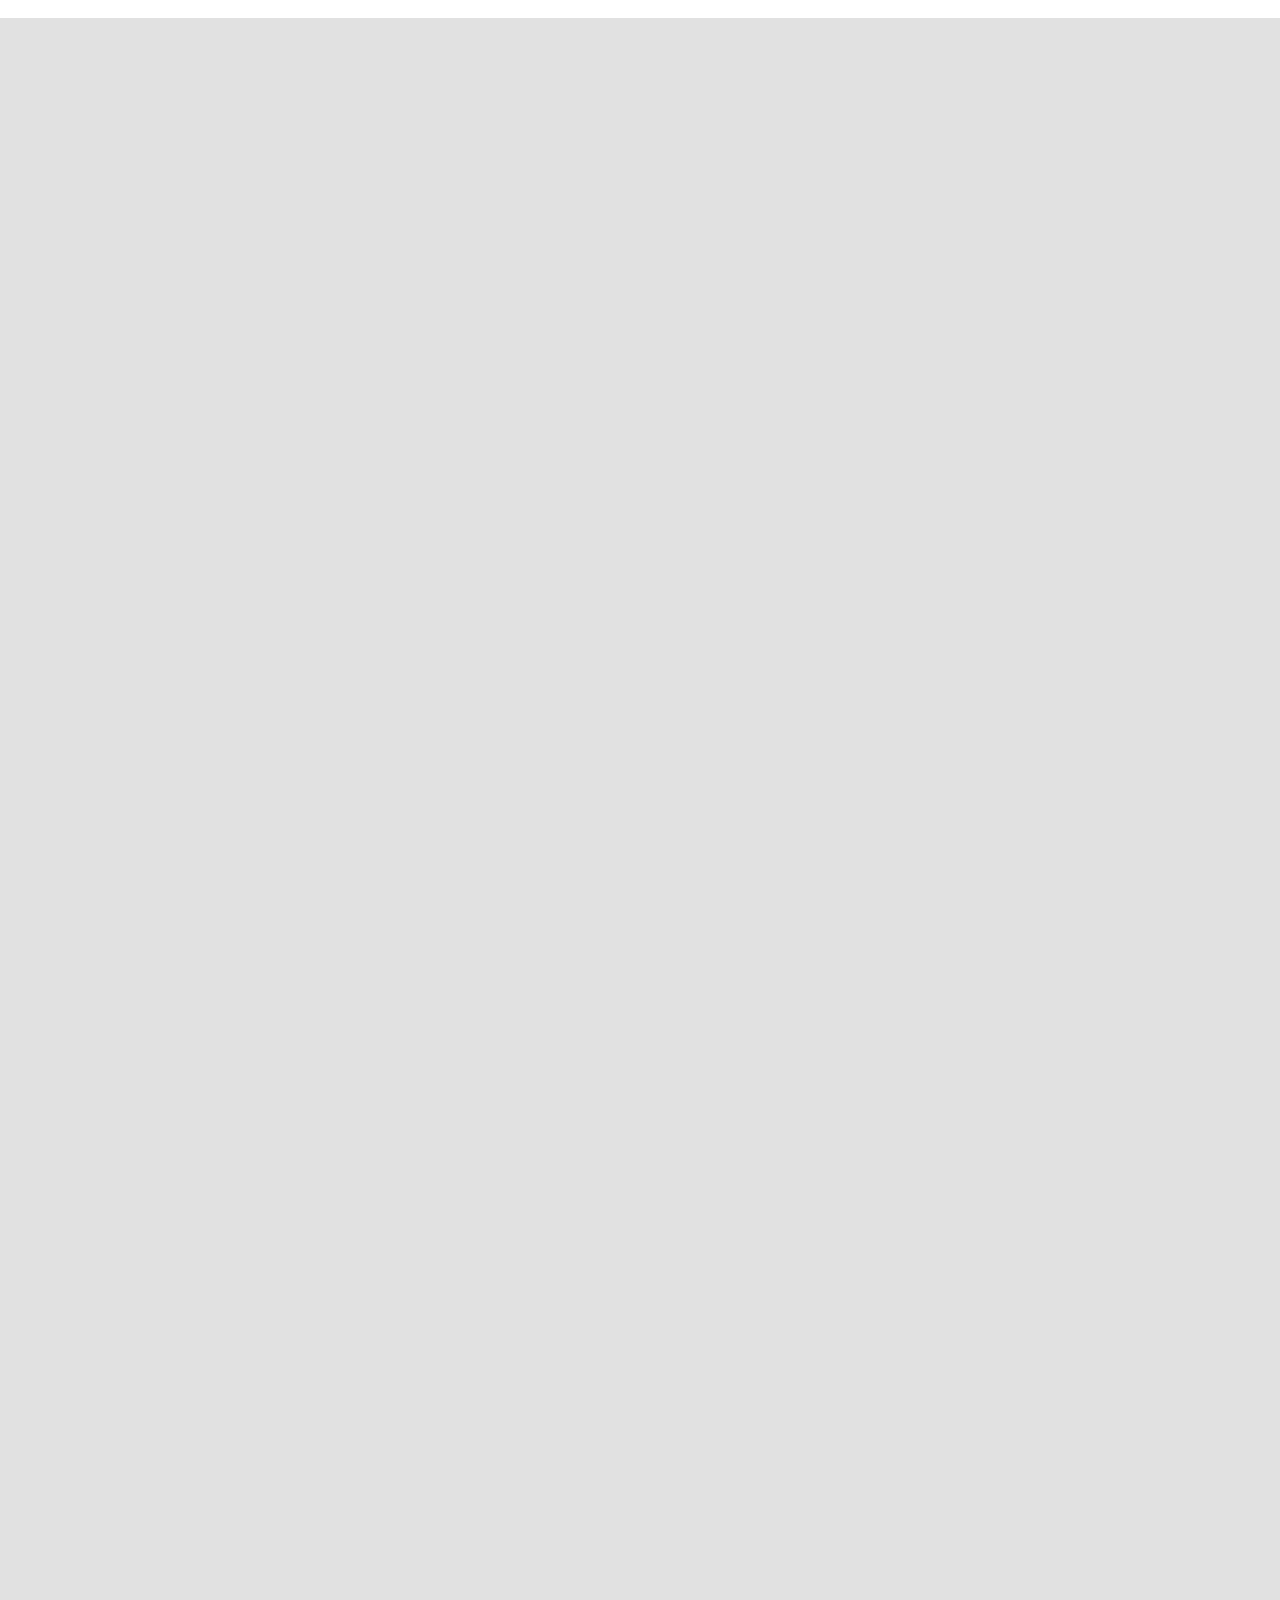
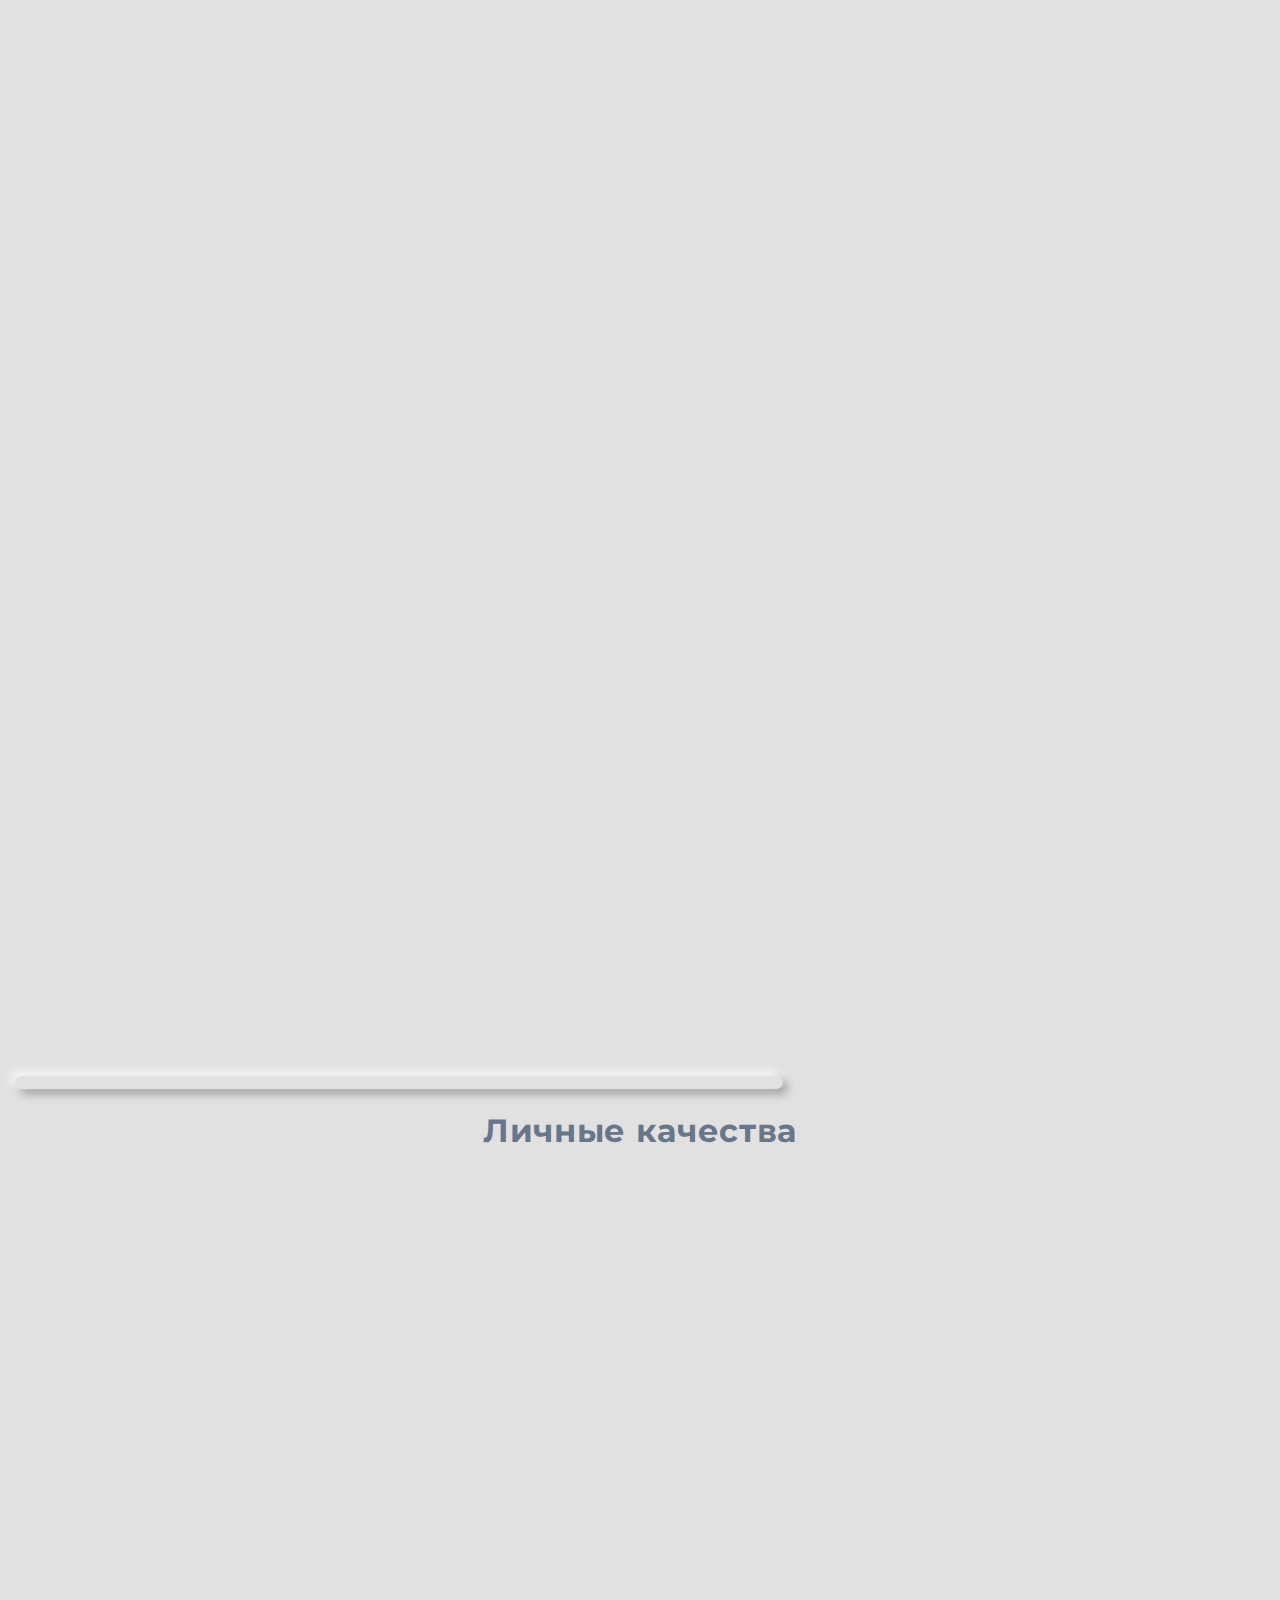
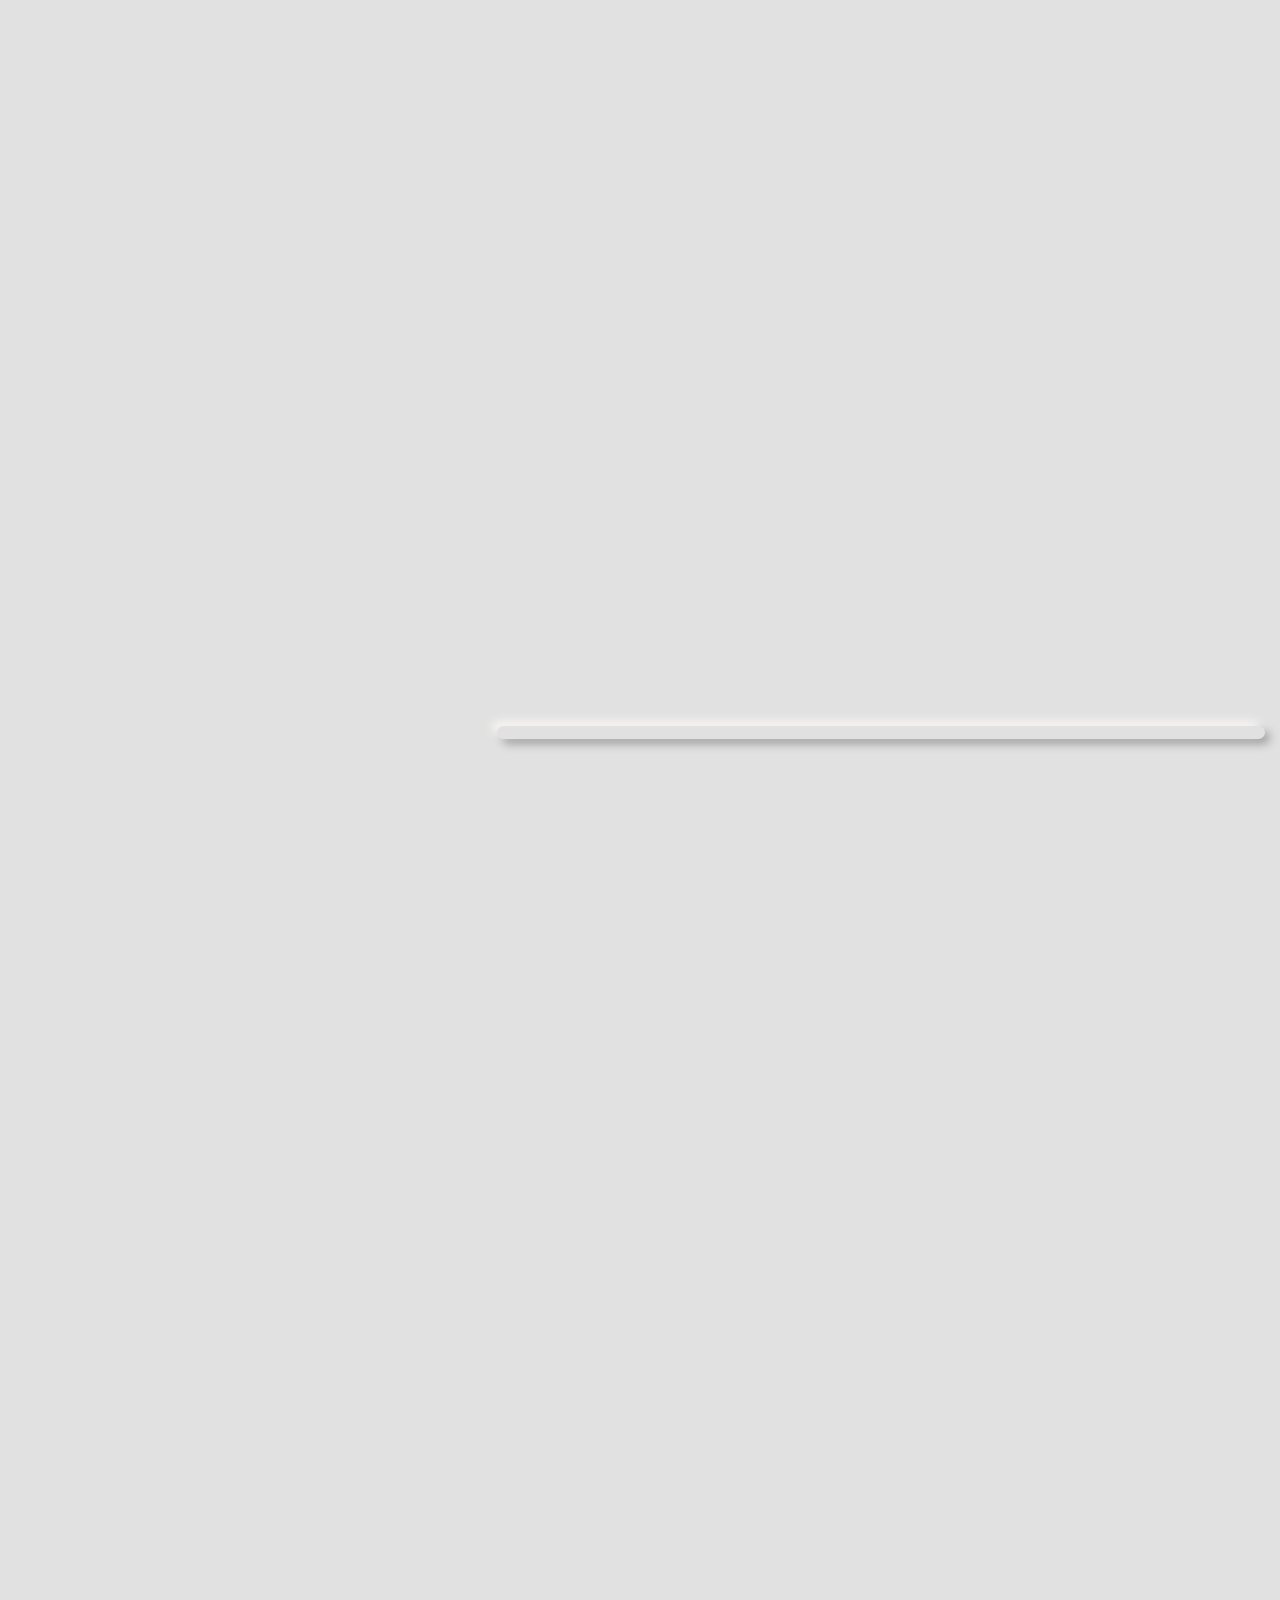
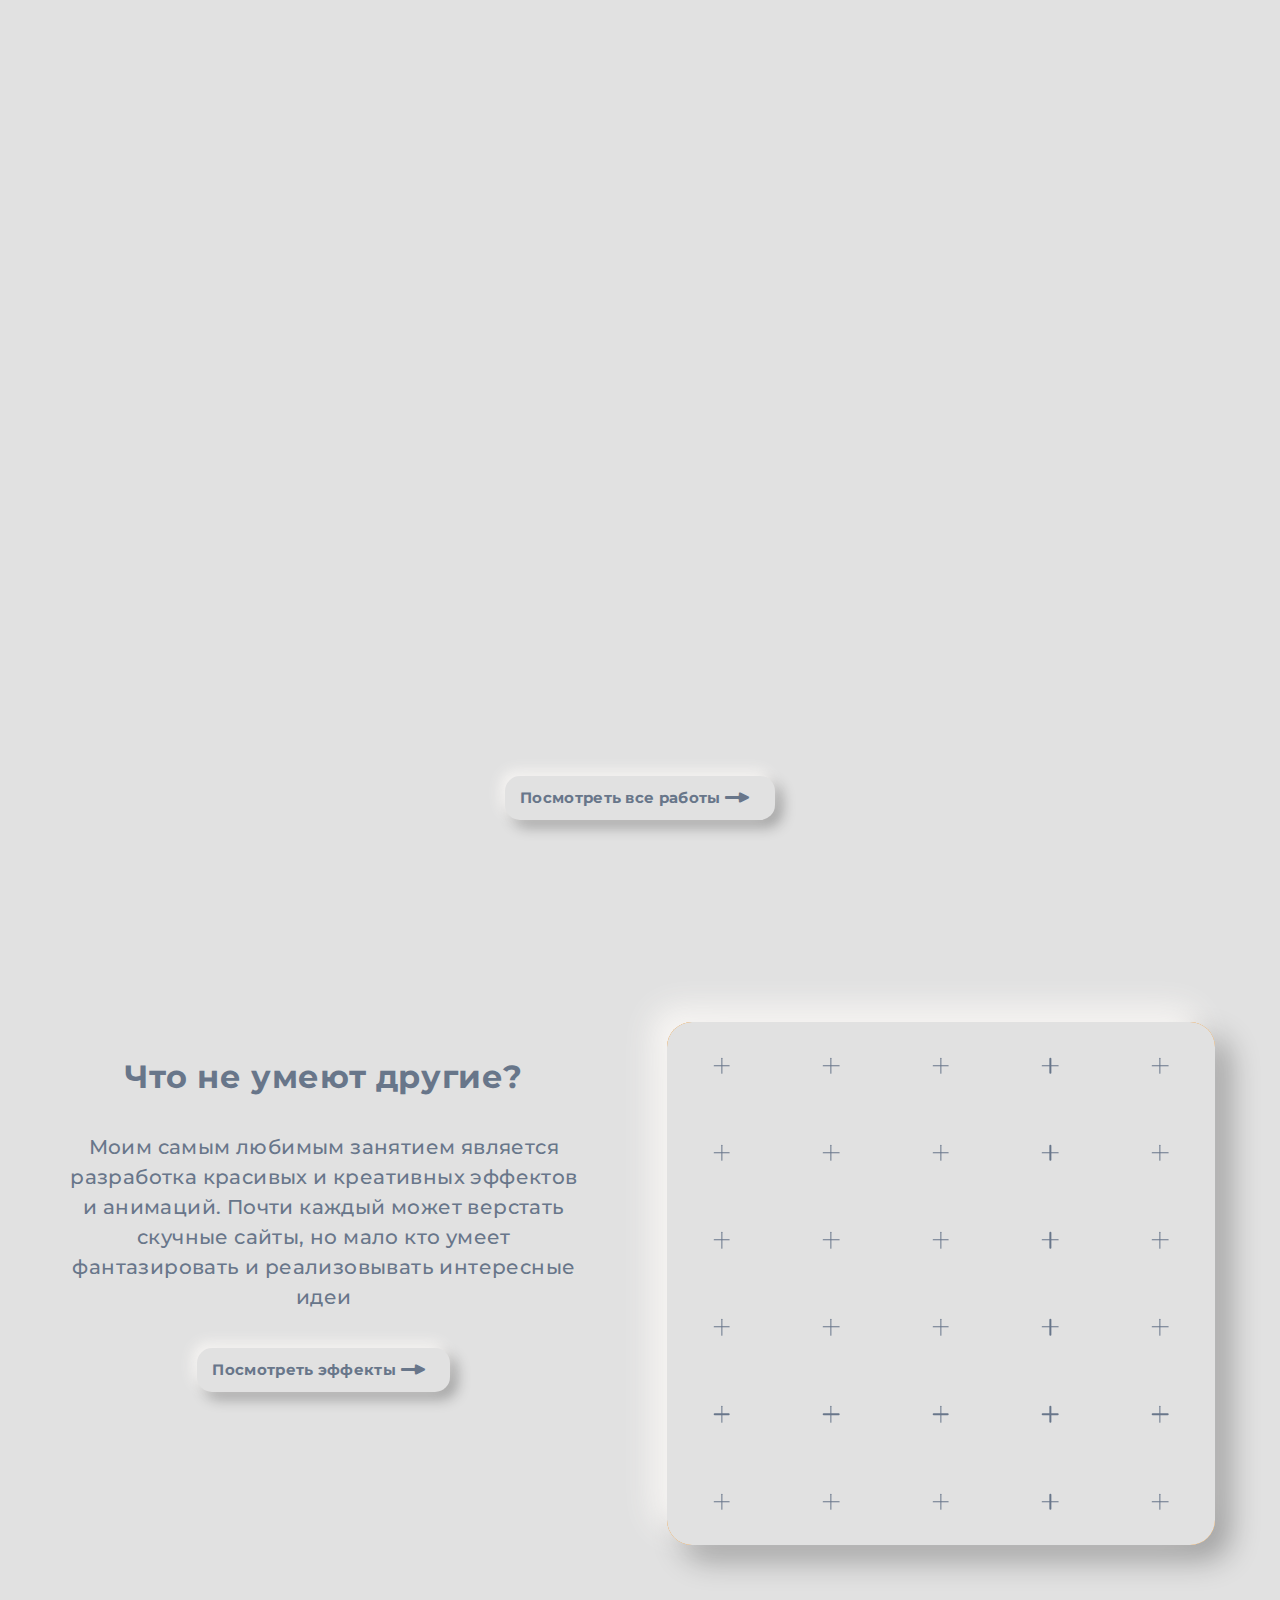
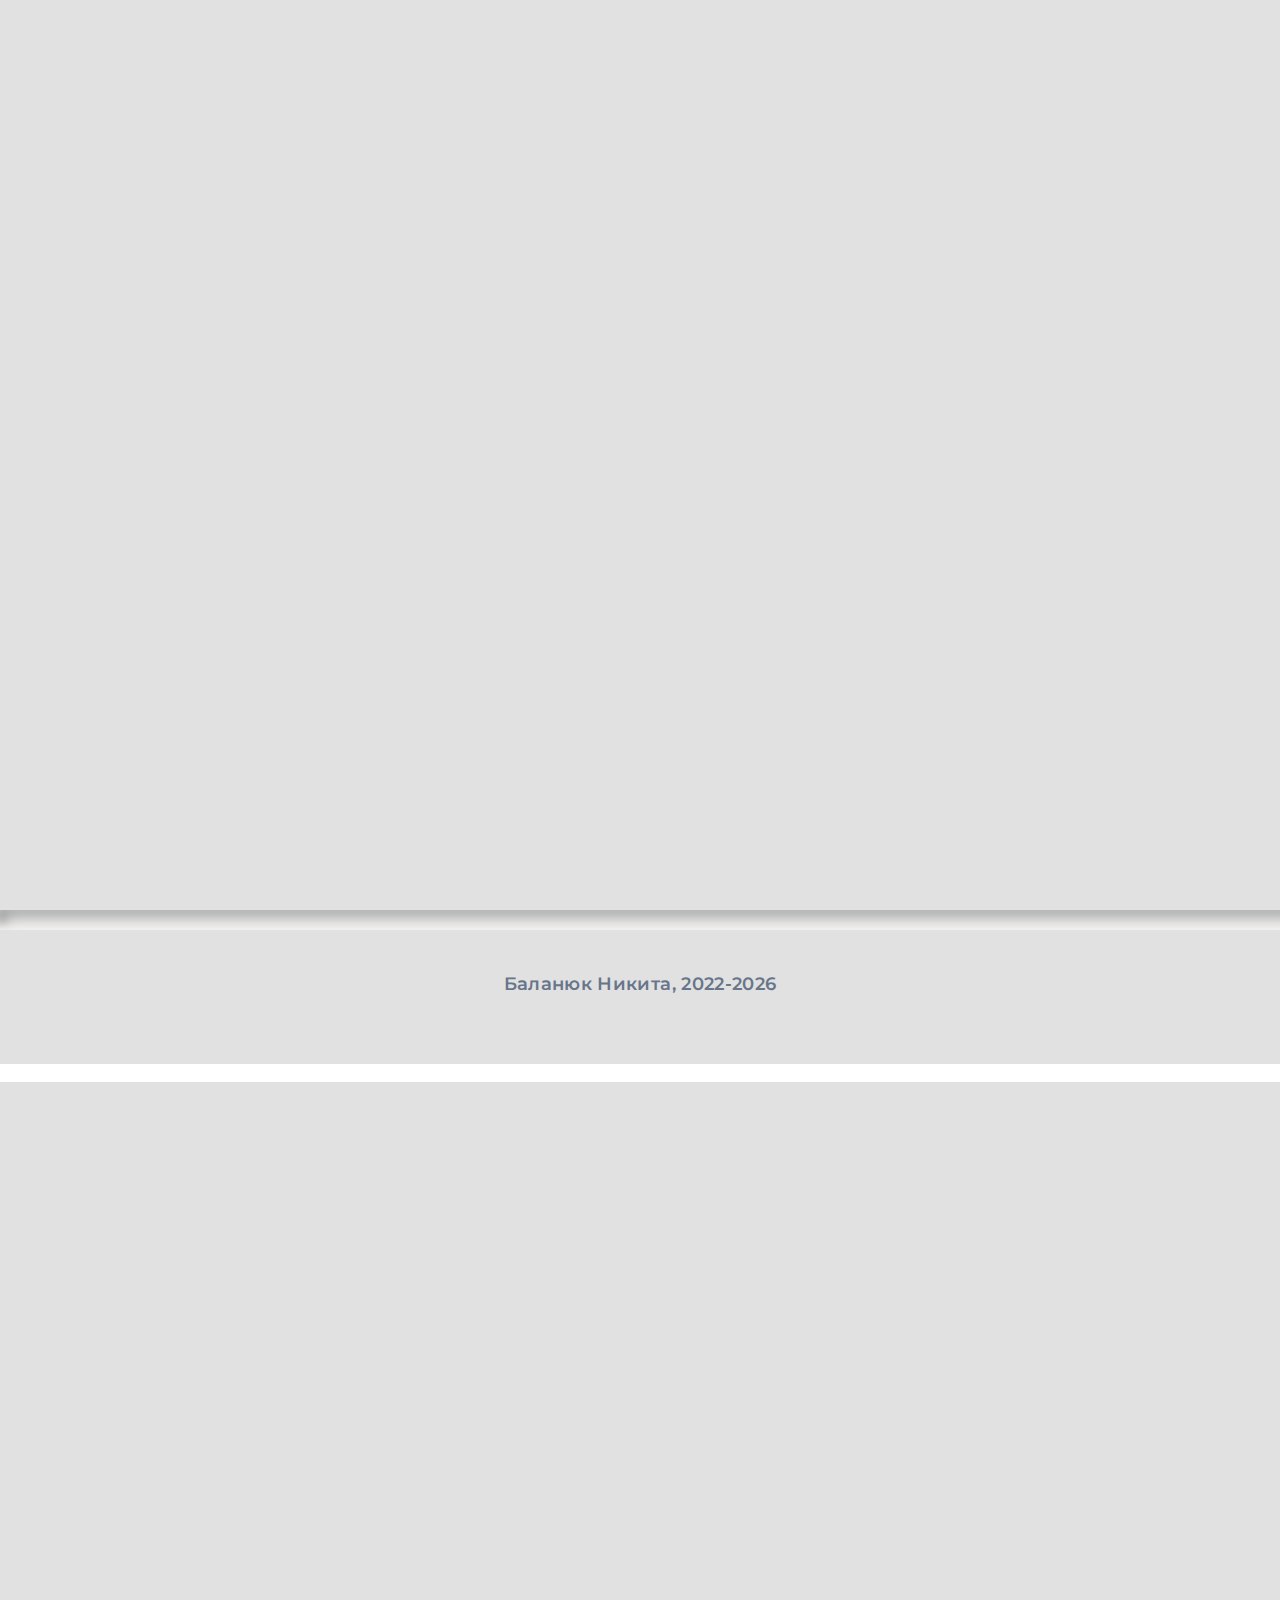
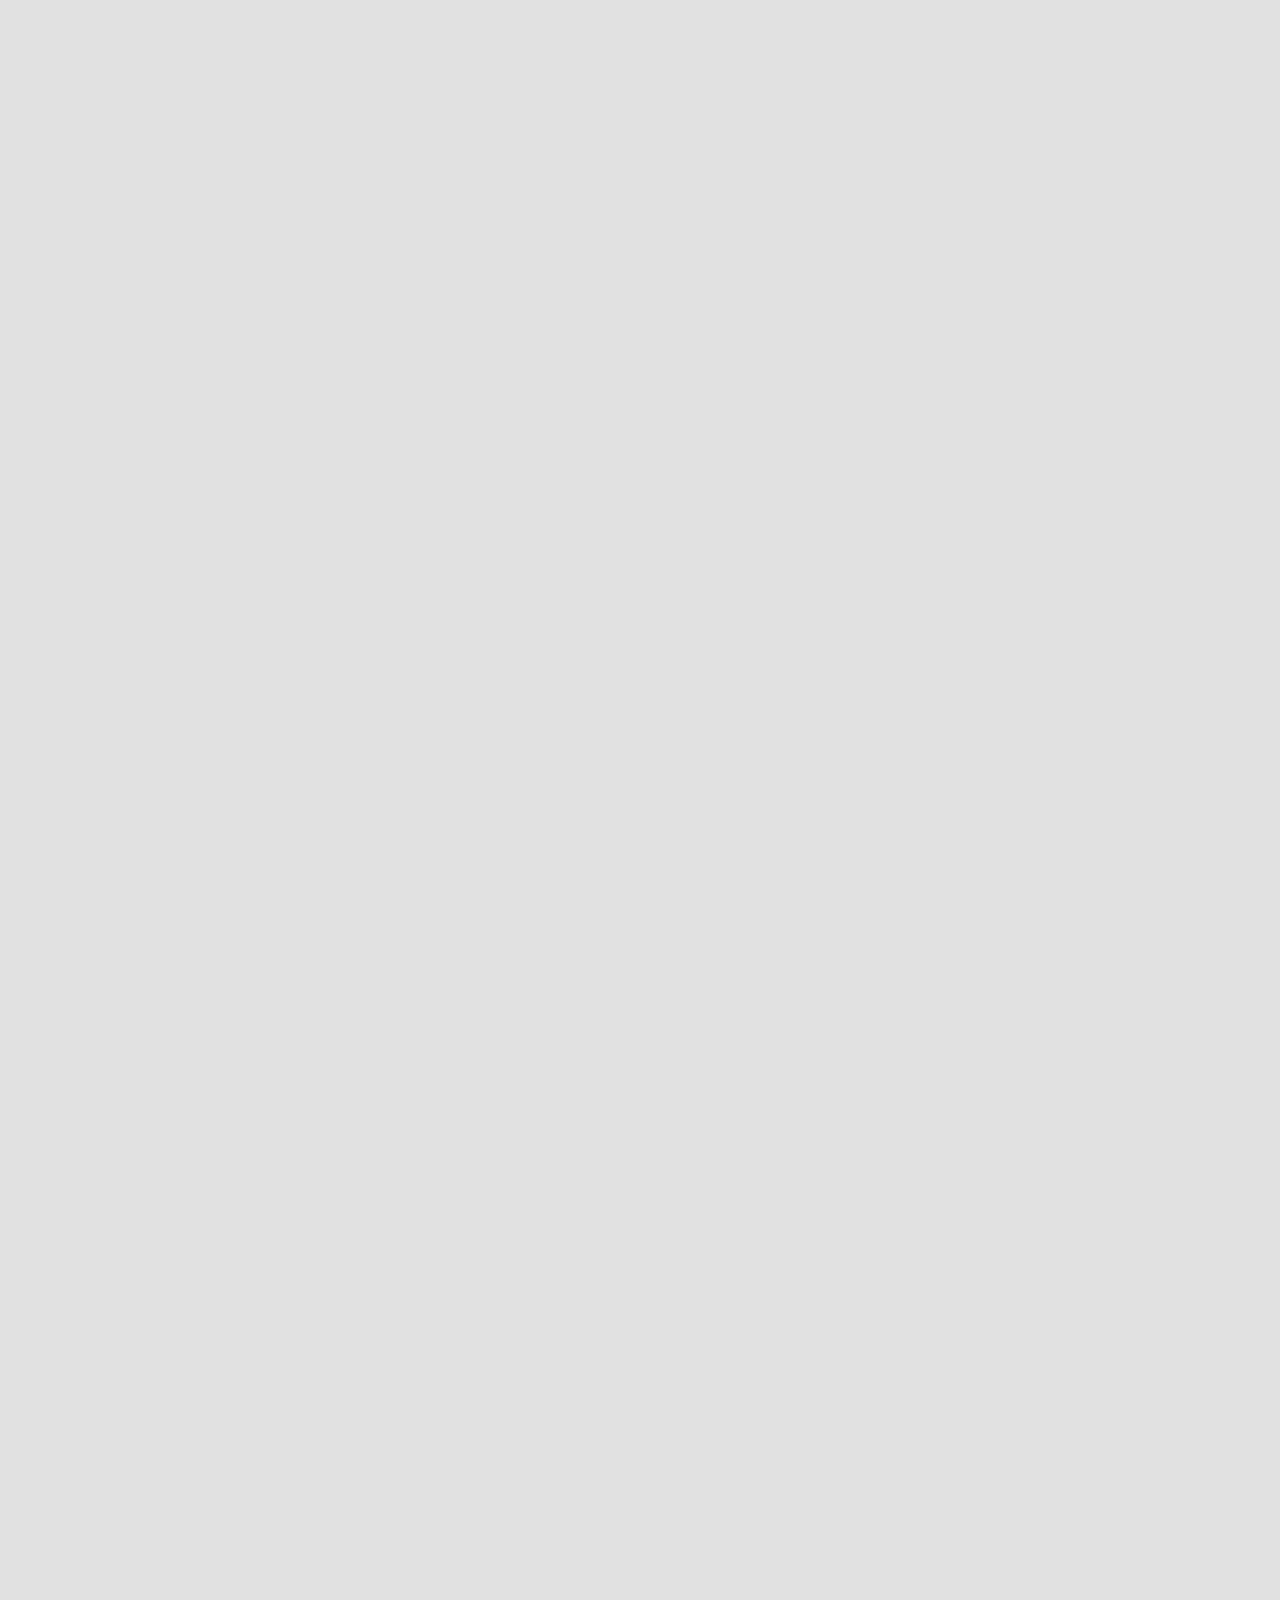
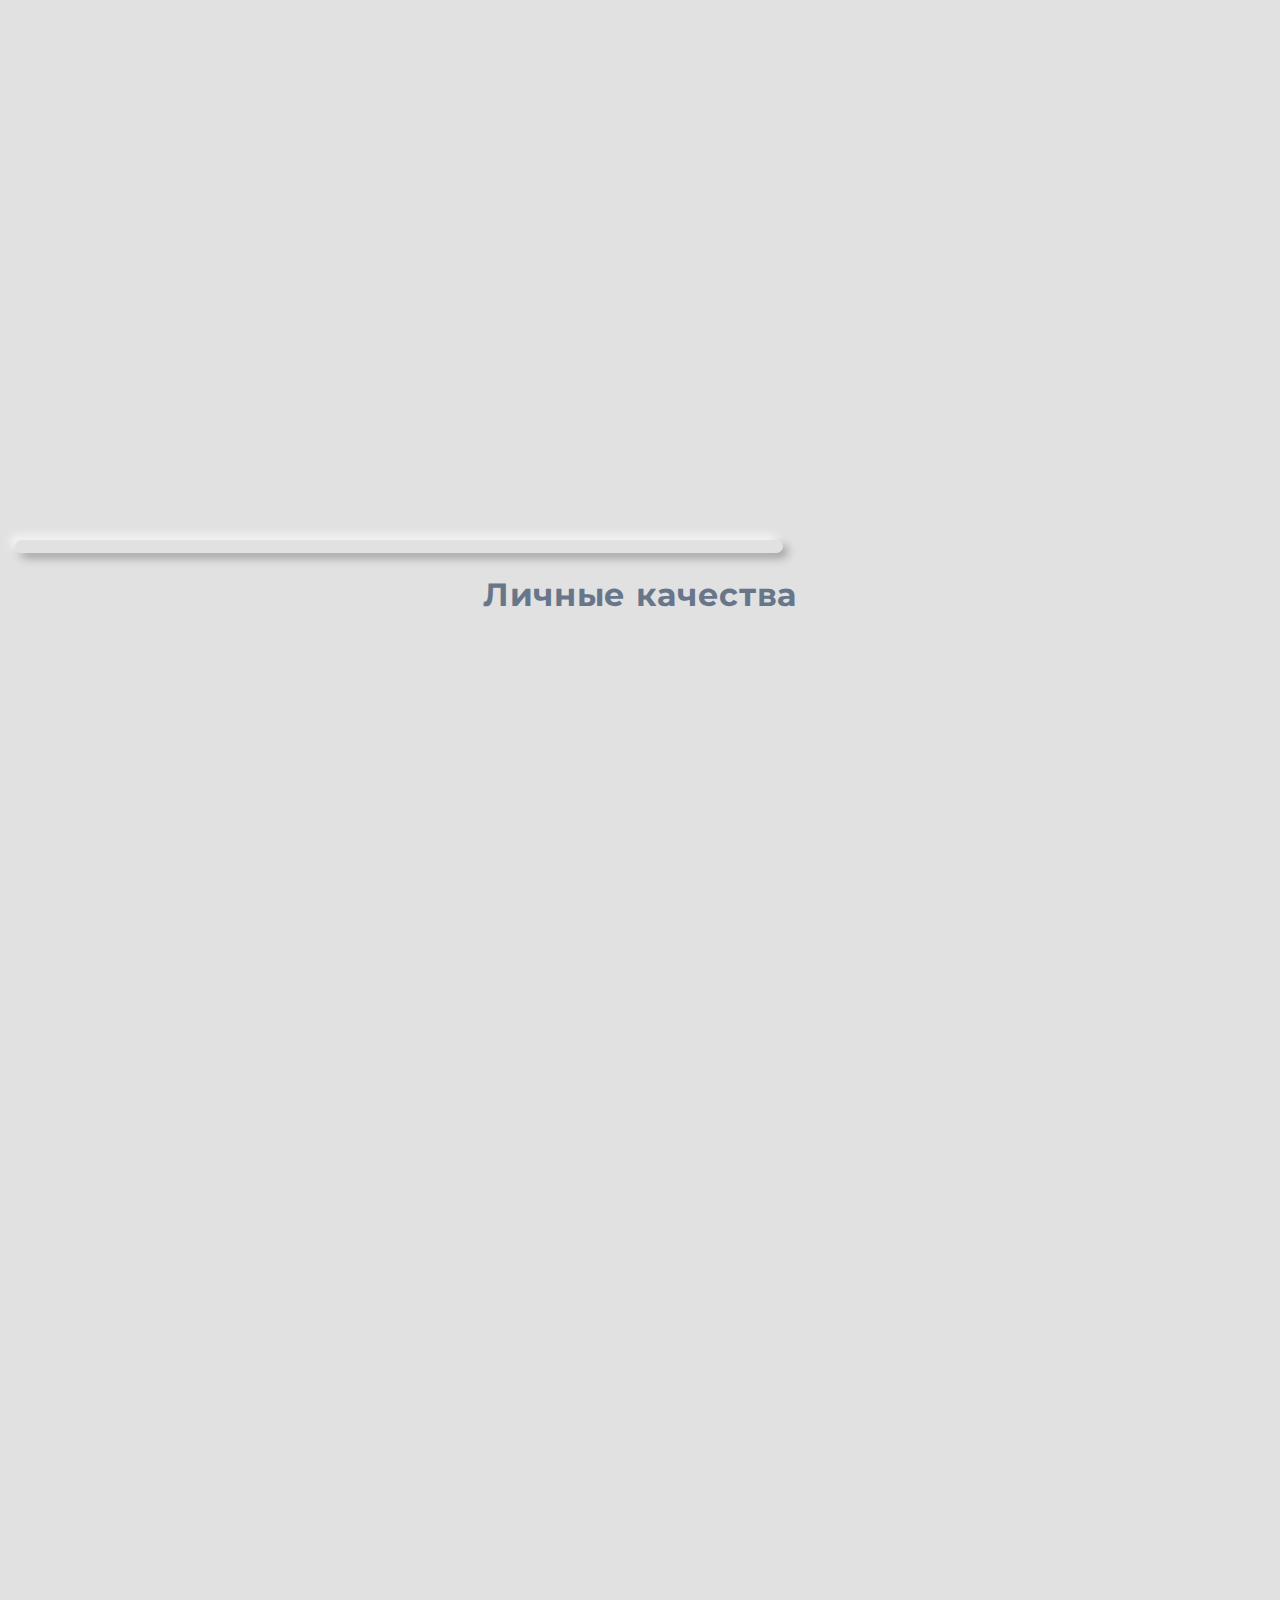
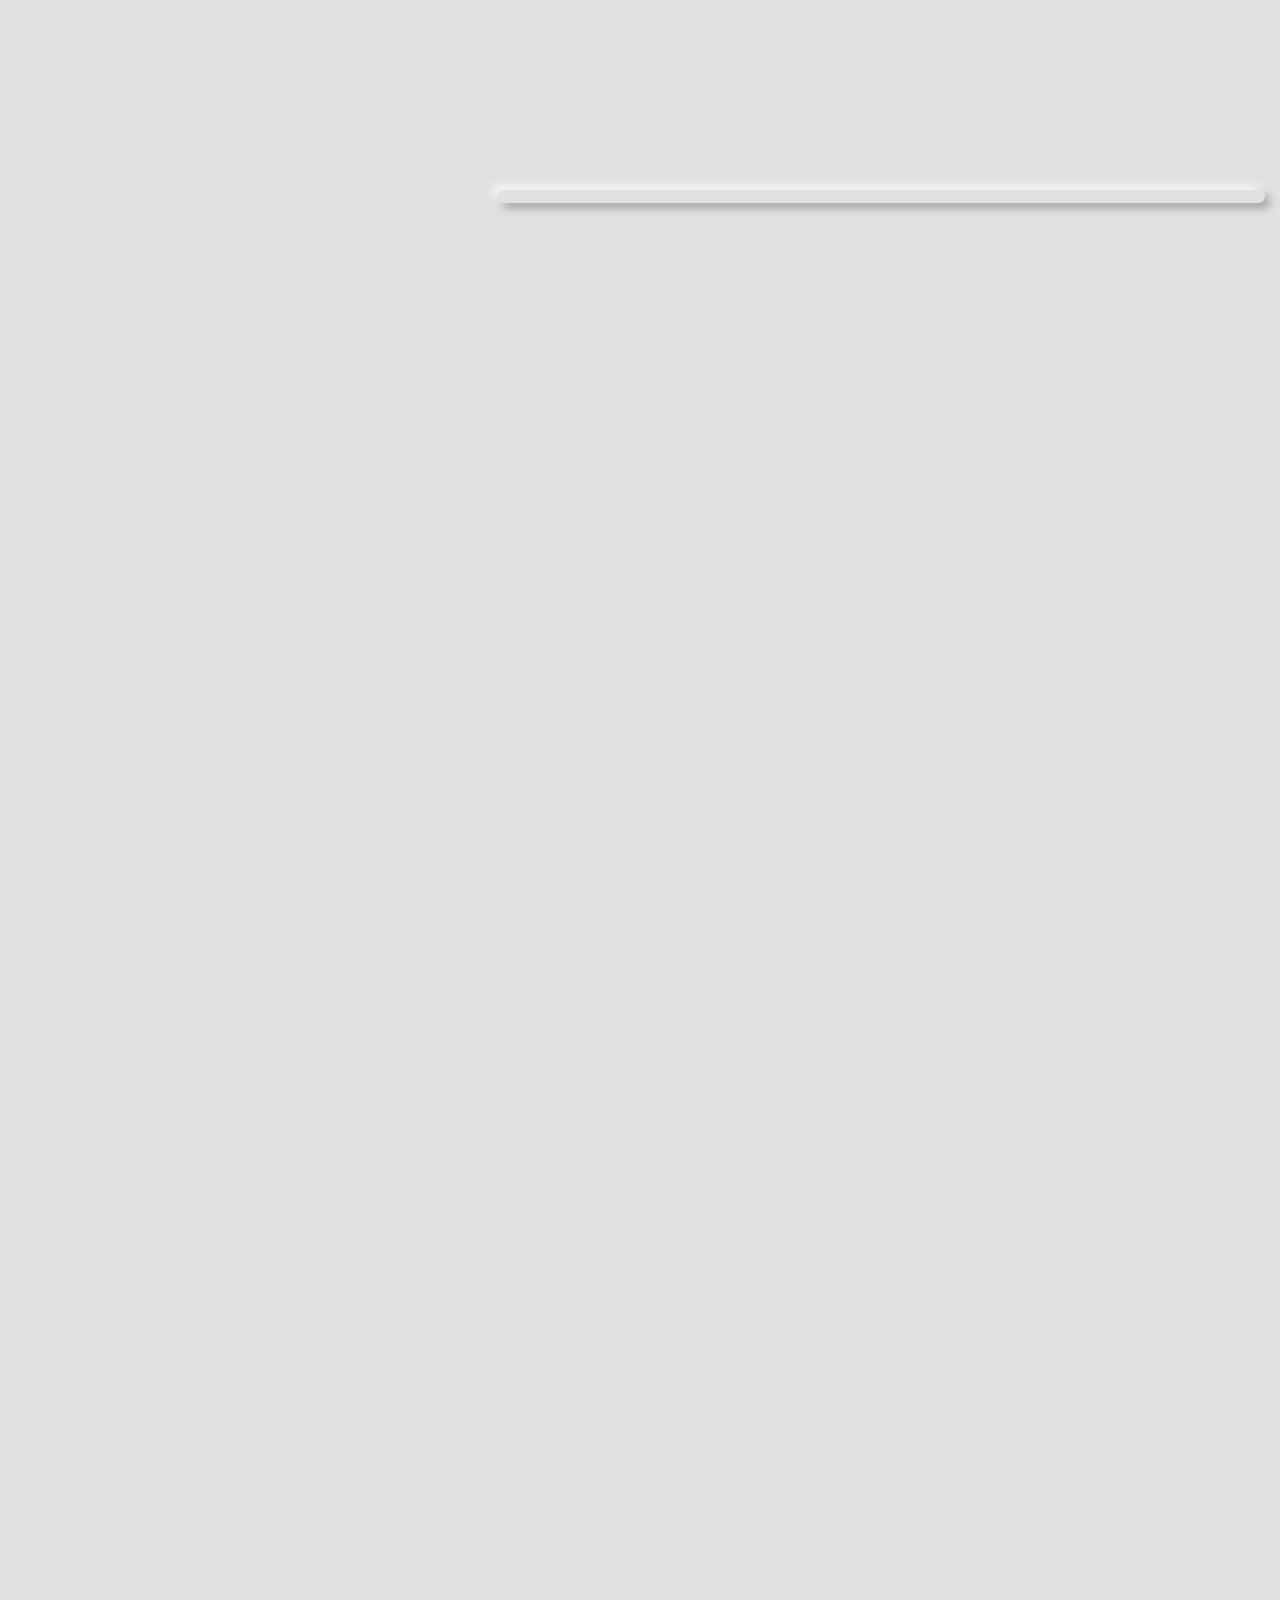
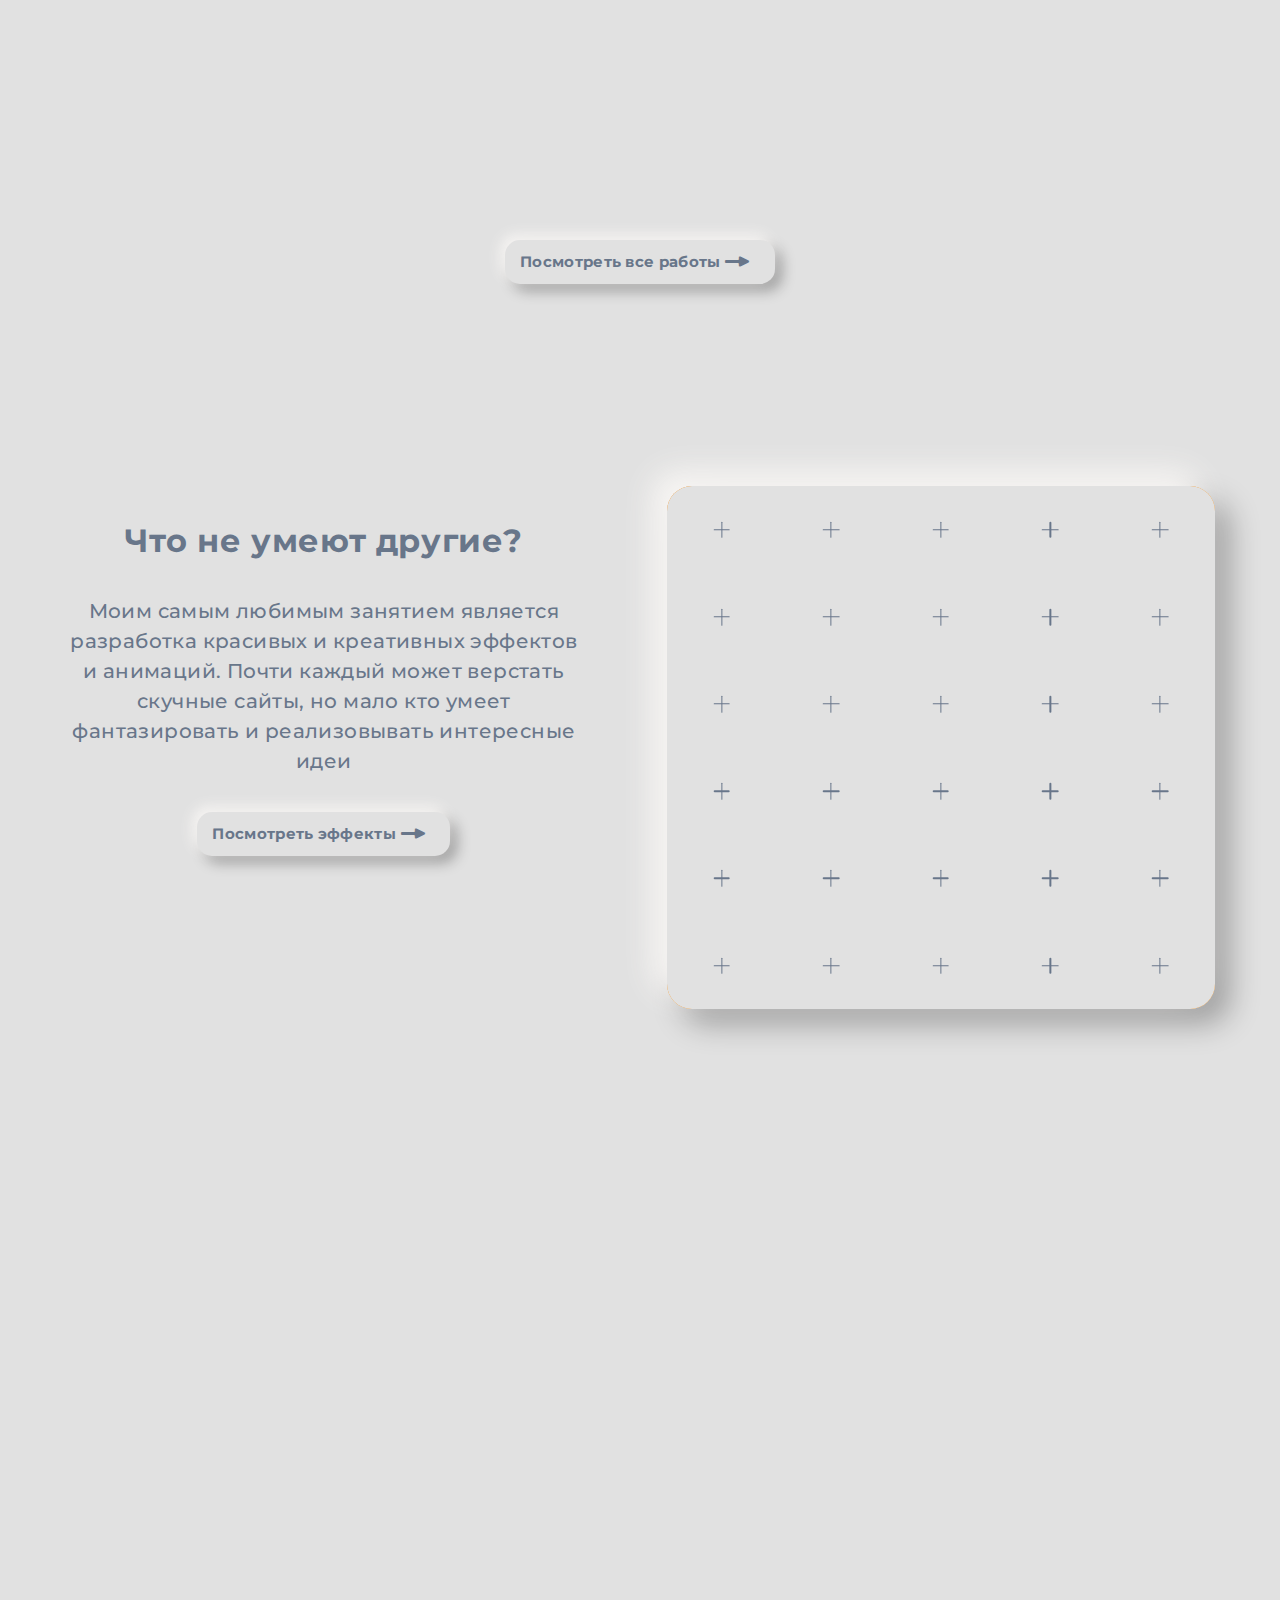
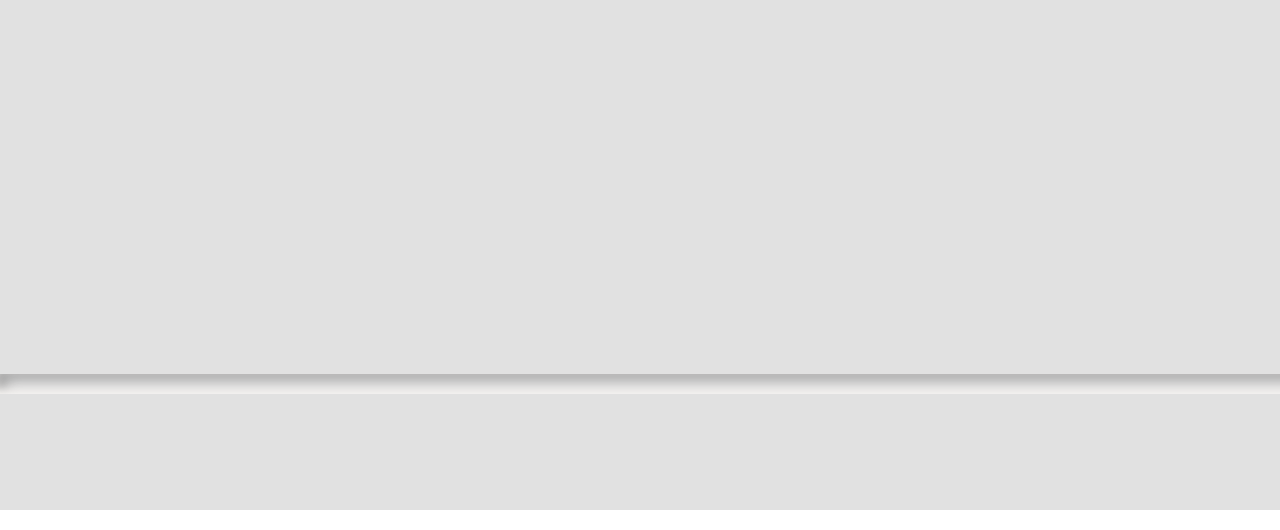
==== commit 6d7ec87a: "add second page with portfolio" ====
--- a/index.html
+++ b/index.html
@@ -1,309 +1,621 @@
-<!DOCTYPE html>
-<html lang="en">
-<head>
-	<meta charset="UTF-8">
-	<link rel="stylesheet" href="css/style.css">
-	<link rel="stylesheet" href="img/portfolio/style.css">
-	<!-- <link rel="stylesheet" href="font/averta/stylesheet.css"> -->
-	<link rel="stylesheet" href="css/light-theme.css" id="style_theme">
-	<link rel="icon" href="img/favicon.ico" type="image/x-icon">
-	<link rel="preconnect" href="https://fonts.googleapis.com">
-	<link rel="preconnect" href="https://fonts.gstatic.com" crossorigin>
-	<link href="https://fonts.googleapis.com/css2?family=Montserrat:ital,wght@0,100;0,200;0,300;0,400;0,500;0,600;0,700;1,700&display=swap" rel="stylesheet">
-	<meta name="viewport" content="width=device-width, initial-scale=1.0">
-	
-	<title>Баланюк Никита - Frontend-разработчик</title>
-</head>
-<body>
-	<nav>
-		<div class="nav_link">
-			<div class="first_link" href="">Обо мне</div>
-			<div class="sec_link" href="">Портфолио</div>
-			<div class="third_link" href="">Эффекты</div>
-			<div id="theme">
-				<div class="theme__btn icon icon_sun icon_moon"></div>
-			</div>
-		</div>
-	</nav>
-	<div class="wrapper">
-	<header>
-		<div class="figures">
-			<div class="figure figure_tringle">
-			</div>
-			<div class="figure figure_tringle">
-			</div>
-			<div class="figure figure_tringle-solid">
-			</div>
-			<div class="figure figure_tringle-solid">
-			</div>
-			<div class="figure figure_circle">
-			</div>
-			<div class="figure figure_circle">
-			</div>
-			<div class="figure figure_cross">
-			</div>
-			<div class="figure figure_cross">
-			</div>
-			<div class="figure figure_circle-solid">
-			</div>
-			<div class="figure figure_cross">
-			</div>
-		</div>
-		<div class="container" id="header_paralax">
-			<div class="logo">
-				<svg class="logo_shadow" width="493" height="582" fill="none" xmlns="http://www.w3.org/2000/svg">
-					<mask id="mask0_19_83" style="mask-type:alpha" maskUnits="userSpaceOnUse" x="0" y="0" width="493" height="582">
-						<path fill-rule="evenodd" clip-rule="evenodd" d="M421.742 215.432c6.028-18.089 8.963-37.131 8.946-55.955-.037-38.761-12.591-78.427-38.826-108.79C365.664 20.365 326.966.713 277.706.019c-.889-.01-1.781-.013-2.678-.01V0H0v225h290c24.285 0 45.368 4.182 63.456 11.441C336.577 255.552 311.089 269 275 269H0v313h25v-25 25H290c66.071 0 117.443-25.133 152.032-64.211 34.176-38.61 50.718-89.366 50.718-139.289 0-49.923-16.542-100.679-50.718-139.289a190.87 190.87 0 0 0-2.565-2.839c-6.843 16.271-15.943 31.597-27.318 45.304 20.141 27.16 30.601 61.659 30.601 96.824 0 39.327-13.083 77.821-38.157 106.149C379.932 512.508 342.429 532 290 532H50V319h224.973c22.501-.112 42.478-3.933 59.989-10.62 22.894-8.807 42.031-22.681 57.047-40.074a146.782 146.782 0 0 0 3.987-4.821v.001c11.273-14.299 19.878-30.64 25.746-48.054ZM290 175H50V50h225c36.45 0 62.126 13.813 79.028 33.376 17.344 20.074 26.633 47.658 26.66 76.147.01 11.067-1.378 21.993-4.093 32.395C351.453 181.083 322.505 175 290 175Z" fill="#e1e1e1"/>
-					</mask>
-					<g mask="url(#mask0_19_83)" stroke-width="50">
-						<path d="M25 25h250c174 0 174.5 269 0 269H25v263h265c237 0 237-357 0-357H25V0" stroke="#e1e1e1"/>
-						<path d="M25 25h250c174 0 174.5 269 0 269H25v263h265c237 0 237-357 0-357H25V0" stroke="#e1e1e1"/>
-						<path d="M25 25h250c174 0 174.5 269 0 269H25v263h265c237 0 237-357 0-357H25V0" stroke="#e1e1e1"/>
-					</g>
-				</svg>
-			</div>
-			<div class="header_info">
-				<div class="header_info_block">
-					<span>Привет, меня зовут</span>
-					<h1>Баланюк Никита</h1>
-					<span>Frontend-разработчик</span>
-					<div class="button_header"><span>Узнать больше</span><p class="icon icon_arrow-next"></p></div>				
-				</div>
-			</div>
-		</div>
-	</header>
-	<div class="big-container">
-	<div class="container">
-		<div class="main_block">
-			<div class="aboutMe">
-				<div class="word">Обо мне</div>
-				<div class="photo">
-					<img src="img/photo2.png" alt="">
-				</div>
-				<div class="solid_vert"></div>
-				
-				<div class="for_adopt">
-						<div class="pers_inf card">
-							<div class="title">
-								Персональная <br>информация
-							</div>
-							<span><b>Баланюк Никита Александрович</b></span>
-							<ul>
-								<li class="icon_list_point"><b>День рождения:</b> 04 сентября 2002 года</li>
-								<li class="icon_list_point"><b>Образование:</b> Крымский федеральный университет им. В. И. Вернадского (2019-2023)
-								</li>
-								<li class="icon_list_point"><b>Специальность:</b> Информатика и вычислительная техника
-								</li>
-							</ul>
-						</div>
-						<div class="me card">
-
-							<div class="title">
-								Немного о себе
-							</div>
-							<span class="subtitle">
-								Занимаюсь разработкой сайтов с нуля. Постоянно совершенствую свой профессиональный уровень в
-								направлении Frontend-разработки. 
-								Также часто оттачиваю навыки HTML-верстки и работы с дизайном, 
-								чтоб быть универсальным разработчиком. 
-								В свободное время люблю посидеть за дизайном в figma или же за 3D в Blender.
-							</span>
-						</div>
-						<div class="skills card">
-							<div class="solid_hor"></div>
-							<div class="title">
-								Профессиональные знания и навыки
-							</div>
-							<div class="about_list">
-								<ul>
-									<li class="icon_list_point">HTML(5), CSS(3), SCSS</li>
-									<li class="icon_list_point">JavaScript, Vue.js</li>
-									<li class="icon_list_point">Adobe Photoshop, Figma</li>
-								</ul>
-								<ul>
-									<li class="icon_list_point">Адаптивная и отзывчивая верстка</li>
-									<li class="icon_list_point">Верстка Pixel Perfect</li>
-									<li class="icon_list_point">Git, GitHub</li>
-								</ul>
-							</div>
-						</div>
-					</div>
-				</div>
-				<div class="qualities">
-					<div class="title">Личные качества</div>
-					<div class="qualities__blocks">
-						<div class="qualities__block">
-								<svg class="qualities__figure" width="376" height="253" viewBox="0 0 376 253" fill="none" xmlns="http://www.w3.org/2000/svg">
-									<path d="M13 0C13 33.5 39.4 82 89 82C138.6 82 239.333 82 285 82C387.5 82 390 240 288 240C242.5 240 210 209.5 210 189" stroke="#E1E1E1" stroke-width="25"/>
-								</svg>
-								<svg class="qualities__img" width="99" height="96" viewBox="0 0 99 96" fill="none" xmlns="http://www.w3.org/2000/svg">
-									<path fill-rule="evenodd" clip-rule="evenodd" d="M38.659 68.4105C37.5891 67.5958 37.4221 66.0999 38.0944 64.9353L39.9237 61.767C38.5247 60.592 37.274 59.2809 36.1823 57.8633L32.8657 59.7781C31.67 60.4684 30.13 60.2704 29.3361 59.1409C29.0762 58.771 28.8315 58.3881 28.6029 57.9921C28.2757 57.4253 27.988 56.8434 27.7389 56.2484C27.2197 55.0079 27.823 53.6289 28.9876 52.9565L32.417 50.9766C31.8402 49.3715 31.4251 47.7085 31.181 46.0141L27.1101 46.0141C25.7295 46.0141 24.4948 45.0727 24.372 43.6975C24.3318 43.2472 24.3114 42.7932 24.3114 42.3359C24.3114 41.6815 24.3532 41.0338 24.435 40.394C24.6056 39.0601 25.8176 38.1674 27.1624 38.1674L31.2857 38.1675C31.5901 36.3977 32.0887 34.6374 32.7917 32.915L29.3943 30.9535C28.1986 30.2631 27.6001 28.8304 28.1813 27.5781C28.3716 27.1681 28.5809 26.7648 28.8095 26.3689C29.1368 25.802 29.4969 25.2619 29.8877 24.7487C30.7024 23.6788 32.1983 23.5118 33.3629 24.1842L36.8395 26.1914C37.8743 24.9575 39.0151 23.8389 40.2413 22.8427L38.4624 19.7615C37.79 18.5969 37.957 17.101 39.0269 16.2863C39.5401 15.8955 40.0802 15.5355 40.647 15.2082C41.043 14.9796 41.4463 14.7703 41.8564 14.58C43.1087 13.9987 44.5414 14.5972 45.2317 15.7929L47.0264 18.9014C48.6217 18.2812 50.2787 17.8226 51.9706 17.535L51.9706 13.1489C51.9706 11.8041 52.8632 10.5921 54.1971 10.4215C54.8369 10.3397 55.4846 10.2979 56.1391 10.2979C56.5964 10.2979 57.0504 10.3183 57.5007 10.3585C58.8758 10.4813 59.8173 11.716 59.8173 13.0966L59.8173 17.4399C61.4886 17.6835 63.1547 18.099 64.7914 18.6948L66.898 15.0461C67.5704 13.8815 68.9494 13.2782 70.1899 13.7974C70.7849 14.0465 71.3667 14.3341 71.9335 14.6614C72.3295 14.89 72.7125 15.1347 73.0823 15.3946C74.2119 16.1885 74.4099 17.7285 73.7196 18.9242L71.6658 22.4814C73.073 23.5712 74.3428 24.794 75.4654 26.1226L78.8768 24.153C80.0414 23.4806 81.5373 23.6476 82.352 24.7175C82.7428 25.2307 83.1029 25.7708 83.4301 26.3376C83.6588 26.7336 83.8681 27.1369 84.0584 27.5469C84.6396 28.7993 84.0411 30.2319 82.8455 30.9222L79.5367 32.8326C80.241 34.5469 80.757 36.3365 81.0726 38.1675L84.7694 38.1675C86.1142 38.1675 87.3262 39.0601 87.4968 40.394C87.5787 41.0338 87.6204 41.6815 87.6204 42.3359C87.6204 42.7932 87.6 43.2472 87.5598 43.6975C87.4371 45.0727 86.2024 46.0141 84.8217 46.0141L81.1859 46.0141C80.9427 47.7103 80.5226 49.4013 79.9168 51.0621L83.2521 52.9877C84.4167 53.6601 85.02 55.0391 84.5008 56.2796C84.2517 56.8747 83.964 57.4566 83.6368 58.0234C83.4082 58.4194 83.1636 58.8023 82.9036 59.1721C82.1097 60.3016 80.5697 60.4996 79.3741 59.8093L76.1257 57.9338C74.9012 59.5127 73.5094 60.9182 71.9884 62.1368L74.0875 65.7727C74.7778 66.9683 74.5798 68.5083 73.4503 69.3022C73.0804 69.5622 72.6975 69.8068 72.3015 70.0355C71.7347 70.3627 71.1528 70.6504 70.5578 70.8994C69.3173 71.4186 67.9383 70.8153 67.2659 69.6507L65.1767 66.0321C63.4499 66.6901 61.6522 67.1594 59.8173 67.4281L59.8173 70.8083C59.8173 72.1889 58.8758 73.4236 57.5007 73.5464C57.0504 73.5866 56.5964 73.607 56.1391 73.607C55.4846 73.607 54.8369 73.5652 54.1971 73.4833C52.8632 73.3127 51.9706 72.1007 51.9706 70.756L51.9706 67.3416C50.176 67.0373 48.3908 66.5333 46.6446 65.8193L44.8637 68.904C44.1734 70.0996 42.7407 70.6981 41.4884 70.1169C41.0784 69.9266 40.675 69.7172 40.279 69.4886C39.7122 69.1614 39.1721 68.8013 38.659 68.4105ZM47.0272 60.7693C57.2369 65.6478 69.4684 61.326 74.3469 51.1162C79.2255 40.9065 74.9036 28.675 64.6939 23.7965C54.4841 18.9179 42.2526 23.2398 37.3741 33.4495C32.4956 43.6593 36.8174 55.8908 47.0272 60.7693Z" fill="#68768A"/>
-									<path fill-rule="evenodd" clip-rule="evenodd" d="M15.6918 91.9085C15.6108 92.8632 16.2166 93.7527 17.1578 93.9324C17.8056 94.0561 18.4662 94.1474 19.138 94.2044C19.6496 94.2478 20.1583 94.2705 20.663 94.2732C21.6384 94.2784 22.4107 93.4961 22.4931 92.5242L22.6809 90.3101C24.3909 90.0913 26.0209 89.5845 27.5153 88.8362L28.8806 90.4545C29.4984 91.1869 30.5557 91.3874 31.3483 90.849C31.8939 90.4784 32.4256 90.0758 32.9409 89.6411C33.3333 89.31 33.709 88.9664 34.0678 88.6114C34.7612 87.9253 34.7542 86.8262 34.1252 86.0806L32.7799 84.4859C33.8154 83.1347 34.6308 81.5995 35.1675 79.9298L37.1782 80.1004C38.1329 80.1813 39.0223 79.5755 39.202 78.6344C39.3257 77.9865 39.417 77.3259 39.474 76.6542C39.5174 76.1425 39.5401 75.6339 39.5428 75.1291C39.548 74.1537 38.7658 73.3815 37.7938 73.299L35.7447 73.1252C35.497 71.3889 34.9518 69.7383 34.1587 68.2319L35.7534 66.8866C36.499 66.2577 36.6911 65.1754 36.1231 64.3824C35.8292 63.9719 35.5168 63.57 35.1857 63.1775C34.751 62.6622 34.2947 62.1758 33.8194 61.7186C33.1288 61.0544 32.0529 61.074 31.3205 61.6918L29.7022 63.057C28.3551 62.0677 26.8338 61.2935 25.1851 60.7899L25.373 58.5752C25.4554 57.6033 24.826 56.7022 23.8636 56.543C23.3656 56.4606 22.8604 56.3973 22.3488 56.3539C21.6771 56.2969 21.0105 56.2756 20.3511 56.2885C19.3931 56.3071 18.6461 57.0817 18.5651 58.0364L18.3722 60.3106C16.7153 60.5717 15.1394 61.1041 13.6959 61.8641L12.156 60.0387C11.527 59.2931 10.4448 59.101 9.65174 59.6689C9.24135 59.9628 8.8394 60.2753 8.44694 60.6064C7.93163 61.0411 7.44525 61.4974 6.98799 61.9727C6.32379 62.6633 6.34336 63.7393 6.96116 64.4716L8.52102 66.3206C7.57353 67.6107 6.82339 69.0605 6.31924 70.6291L3.84487 70.4192C2.87293 70.3367 1.97181 70.9662 1.81263 71.9285C1.73025 72.4265 1.66695 72.9317 1.62355 73.4433C1.56656 74.1151 1.54527 74.7816 1.55809 75.4411C1.57672 76.399 2.35138 77.146 3.30608 77.227L5.74204 77.4337C5.97479 79.0647 6.46998 80.6201 7.18661 82.0513L5.33756 83.6112C4.60522 84.229 4.40469 85.2863 4.94308 86.0789C5.31371 86.6245 5.71627 87.1561 6.15096 87.6714C6.48207 88.0639 6.82568 88.4396 7.18073 88.7985C7.86678 89.4918 8.96593 89.4848 9.71149 88.8558L11.5369 87.3159C12.8317 88.3082 14.2955 89.0984 15.8847 89.6349L15.6918 91.9085ZM19.5675 86.6164C25.8388 87.1484 31.3539 82.4957 31.8859 76.2245C32.4179 69.9532 27.7653 64.4381 21.494 63.9061C15.2227 63.3741 9.70759 68.0267 9.17561 74.298C8.64362 80.5693 13.2962 86.0844 19.5675 86.6164Z" fill="#68768A"/>
-								</svg>
-								<div class="qualities__info">
-									<div class="qualities__title">Креативность</div>
-									<div class="qualities__subtitle">Люблю придумывать различные эффекты и искать интересные решения там, где их не ожидают</div>
-								</div>
-						</div>
-						<div class="qualities__block">
-							<svg class="qualities__figure" width="376" height="253" viewBox="0 0 376 253" fill="none" xmlns="http://www.w3.org/2000/svg">
-								<path d="M363.201 0C363.201 33.5 336.801 82 287.201 82C237.601 82 136.868 82 91.2012 82C-11.2988 82 -13.7988 240 88.2012 240C133.701 240 166.201 209.5 166.201 189" stroke="#E1E1E1" stroke-width="25"/>
-							</svg>
-							<svg class="qualities__img" width="82" height="95" viewBox="0 0 82 95" fill="none" xmlns="http://www.w3.org/2000/svg">
-								<circle cx="41" cy="53.8801" r="23" stroke="#68768A" stroke-width="6"/>
-								<circle cx="41" cy="53.8801" r="38" stroke="#68768A" stroke-width="6"/>
-								<mask id="path-3-inside-1_819_556" fill="white">
-								<path fill-rule="evenodd" clip-rule="evenodd" d="M46.185 44.1763L63.3498 13.65L60.797 7.11592L64.9054 0L68.9757 5.32758C69.1376 5.53948 69.3774 5.67794 69.6419 5.7122L76.2909 6.5734L72.1825 13.6893L65.2474 14.7456L47.6933 45.1501C50.312 47.1609 52 50.3234 52 53.8801C52 59.9552 47.0751 64.8801 41 64.8801C34.9249 64.8801 30 59.9552 30 53.8801C30 47.8049 34.9249 42.8801 41 42.8801C42.8749 42.8801 44.6402 43.3491 46.185 44.1763Z"/>
-								</mask>
-								<path fill-rule="evenodd" clip-rule="evenodd" d="M46.185 44.1763L63.3498 13.65L60.797 7.11592L64.9054 0L68.9757 5.32758C69.1376 5.53948 69.3774 5.67794 69.6419 5.7122L76.2909 6.5734L72.1825 13.6893L65.2474 14.7456L47.6933 45.1501C50.312 47.1609 52 50.3234 52 53.8801C52 59.9552 47.0751 64.8801 41 64.8801C34.9249 64.8801 30 59.9552 30 53.8801C30 47.8049 34.9249 42.8801 41 42.8801C42.8749 42.8801 44.6402 43.3491 46.185 44.1763Z" fill="#68768A"/>
-								<path d="M63.3498 13.65L64.2215 14.1401L64.4536 13.7273L64.2813 13.2861L63.3498 13.65ZM46.185 44.1763L45.7129 45.0579L46.5765 45.5203L47.0566 44.6664L46.185 44.1763ZM60.797 7.11592L59.931 6.61592L59.6907 7.03215L59.8656 7.47982L60.797 7.11592ZM64.9054 0L65.7 -0.6071L64.7894 -1.79904L64.0394 -0.5L64.9054 0ZM68.9757 5.32758L69.7704 4.72048L69.7703 4.72048L68.9757 5.32758ZM69.6419 5.7122L69.5134 6.70391V6.70391L69.6419 5.7122ZM76.2909 6.5734L77.1569 7.0734L77.9069 5.77437L76.4193 5.58169L76.2909 6.5734ZM72.1825 13.6893L72.3331 14.6779L72.8082 14.6056L73.0485 14.1893L72.1825 13.6893ZM65.2474 14.7456L65.0969 13.757L64.6217 13.8293L64.3814 14.2456L65.2474 14.7456ZM47.6933 45.1501L46.8273 44.6501L46.389 45.4094L47.0843 45.9433L47.6933 45.1501ZM62.4782 13.1599L45.3133 43.6862L47.0566 44.6664L64.2215 14.1401L62.4782 13.1599ZM59.8656 7.47982L62.4184 14.0139L64.2813 13.2861L61.7285 6.75201L59.8656 7.47982ZM64.0394 -0.5L59.931 6.61592L61.6631 7.61592L65.7714 0.5L64.0394 -0.5ZM69.7703 4.72048L65.7 -0.6071L64.1108 0.6071L68.1811 5.93468L69.7703 4.72048ZM69.7703 4.72048L69.7704 4.72048L68.1811 5.93468C68.5049 6.35848 68.9845 6.6354 69.5134 6.70391L69.7703 4.72048ZM76.4193 5.58169L69.7703 4.72048L69.5134 6.70391L76.1624 7.56512L76.4193 5.58169ZM73.0485 14.1893L77.1569 7.0734L75.4249 6.0734L71.3165 13.1893L73.0485 14.1893ZM65.398 15.7342L72.3331 14.6779L72.0319 12.7007L65.0969 13.757L65.398 15.7342ZM48.5593 45.6501L66.1134 15.2456L64.3814 14.2456L46.8273 44.6501L48.5593 45.6501ZM47.0843 45.9433C49.4671 47.7729 51 50.6473 51 53.8801H53C53 49.9994 51.1569 46.5489 48.3023 44.357L47.0843 45.9433ZM51 53.8801C51 59.4029 46.5228 63.8801 41 63.8801V65.8801C47.6274 65.8801 53 60.5075 53 53.8801H51ZM41 63.8801C35.4772 63.8801 31 59.4029 31 53.8801H29C29 60.5075 34.3726 65.8801 41 65.8801V63.8801ZM31 53.8801C31 48.3572 35.4772 43.8801 41 43.8801V41.8801C34.3726 41.8801 29 47.2527 29 53.8801H31ZM41 43.8801C42.7062 43.8801 44.3098 44.3065 45.7129 45.0579L46.657 43.2947C44.9706 42.3917 43.0436 41.8801 41 41.8801V43.8801Z" fill="#68768A" mask="url(#path-3-inside-1_819_556)"/>
-							</svg>
-								
-							<div class="qualities__info">
-								<div class="qualities__title">Увлеченность</div>
-								<div class="qualities__subtitle">Получаю огромное удовольствие от создания сайтов и ухожу с головой при выборе нового проекта</div>
-							</div>
-						</div>
-						<div class="qualities__block">
-							<svg class="qualities__figure" width="376" height="253" viewBox="0 0 376 253" fill="none" xmlns="http://www.w3.org/2000/svg">
-								<path d="M13 0C13 33.5 39.4 82 89 82C138.6 82 239.333 82 285 82C387.5 82 390 240 288 240C242.5 240 210 209.5 210 189" stroke="#E1E1E1" stroke-width="25"/>
-							</svg>
-							<svg class="qualities__img" width="70" height="70" viewBox="0 0 70 70" fill="none" xmlns="http://www.w3.org/2000/svg">
-								<path fill-rule="evenodd" clip-rule="evenodd" d="M15 0C6.71573 0 0 6.71573 0 15V31.9444H12.2242C12.5079 30.1224 13.3107 28.6335 14.4638 27.5424C15.8987 26.1847 17.786 25.5278 19.6389 25.5278C21.4918 25.5278 23.3791 26.1847 24.814 27.5424C25.9671 28.6335 26.7699 30.1224 27.0536 31.9444H33.5V18.6667V17.1667H35C37.9288 17.1667 39.4419 15.0554 39.4794 12.8083C39.4982 11.68 39.1299 10.6058 38.4272 9.82977C37.7471 9.07869 36.6583 8.5 35 8.5H33.5V7V0H15ZM36.5 0V5.61984C38.2275 5.90592 39.6311 6.68986 40.6509 7.81606C41.9291 9.22754 42.5088 11.07 42.479 12.8583C42.4257 16.0548 40.378 19.3592 36.5 20.0397V31.9444H45.8889H47.3889V33.4444C47.3889 35.1604 48.0353 36.3453 48.9347 37.1212C49.865 37.9238 51.155 38.3611 52.5 38.3611C53.8451 38.3611 55.135 37.9238 56.0653 37.1212C56.9647 36.3453 57.6111 35.1604 57.6111 33.4444V31.9444H59.1111H70V15C70 6.71573 63.2843 0 55 0H36.5ZM70 34.9444H60.4891C60.1765 36.8046 59.2824 38.3079 58.025 39.3927C56.4761 40.729 54.4605 41.3611 52.5 41.3611C50.5395 41.3611 48.5239 40.729 46.975 39.3927C45.7176 38.3079 44.8235 36.8046 44.5109 34.9444H36.5V47.5856C38.8693 47.8635 40.7882 48.8026 42.1809 50.1829C43.8434 51.8305 44.6667 54.0206 44.6667 56.1944C44.6667 58.3683 43.8434 60.5583 42.1809 62.206C40.7882 63.5863 38.8693 64.5254 36.5 64.8032V70H55C63.2843 70 70 63.2843 70 55V34.9444ZM33.5 70V63.3889V61.8889H35C37.3769 61.8889 39.0226 61.1123 40.0691 60.0752C41.1288 59.025 41.6667 57.6178 41.6667 56.1944C41.6667 54.7711 41.1288 53.3639 40.0691 52.3137C39.0226 51.2766 37.3769 50.5 35 50.5H33.5V49V34.9444H25.6667H24.1667V33.4444C24.1667 31.681 23.5571 30.4833 22.752 29.7215C21.9265 28.9403 20.7999 28.5278 19.6389 28.5278C18.4779 28.5278 17.3513 28.9403 16.5258 29.7215C15.7207 30.4833 15.1111 31.681 15.1111 33.4444V34.9444H13.6111H0V55C0 63.2843 6.71573 70 15 70H33.5Z" fill="#68768A"/>
-							</svg>								
-							<div class="qualities__info">
-								<div class="qualities__title">Перфекционизм</div>
-								<div class="qualities__subtitle">Всегда делаю сайт до конца и не могу закончить работу над проектом, зная, что какая-то часть не доведена до идеала</div>
-							</div>
-						</div>
-					</div>
-				</div>
-				<div class="portfolio">
-					<div class="word">Портфолио</div>
-				<div class="portf__frame">
-					<div class="portf__block">
-                        <a href="https://balanyukfed.github.io/Ritmstyle/" class="portf__card portf_portf1" target="_blank">
-                            
-                        </a>
-                        <div class="portf__desc">
-                            <div class="title">
-                                Ritmstyle
-                            </div>
-                            <span class="subtitle">
-                                Самый первый созданный мною многостраничный сайт со статической информацией, содержащий минимум интерактива. Он здесь, чтоб всегда помнить, с какого уровня я начинал
-                            </span>
-                        </div>
-                    </div>
-                    <div class="portf__block">
-                        <a href="https://balanyukfed.github.io/Analytics/" class="portf__card portf_portf2" target="_blank">
-        
-                        </a>
-                        <div class="portf__desc">
-                            <div class="title">
-                                Analytics
-                            </div>
-                            <span class="subtitle">
-                                Симпатичный сайт с адаптивной версткой под мобильные устройства, где произошло знакомство с JS библиотеками и их применением
-                            </span>
-                        </div>
-                    </div>
-                    <div class="portf__block">
-                        <a href="https://balanyukfed.github.io/TitanV/" class="portf__card portf_portf3" target="_blank">
-                            
-                        </a>
-                        <div class="portf__desc">
-                            <div class="title">
-                                Titan V
-                            </div>
-                            <span class="subtitle">
-                                Сайт для демонстрации товара с добавлением интерактива, где есть боковой progress bar с функцией перехода и слайдер с галереей фото  
-                            </span>
-                        </div>
-                    </div>
-					<!-- <a href="https://github.com/Balanyukfed?tab=repositories" class="button_header" target="_blank"><span>Посмотреть все работы</span><p class="icon icon_arrow-next"></p></a> -->
-					<a href="/html/portf.html" class="button_header" target="_blank"><span>Посмотреть все работы</span><p class="icon icon_arrow-next"></p></a>
-				</div>
-			</div>
-			<div class="effects">
-				<div class="word">Эффекты</div>
-				<div class="effects__block">
-					<div class="effects__desc">
-						<div class="title">
-								Что не умеют другие?
-							</div>
-							<span class="subtitle">
-								Моим самым любимым занятием является разработка красивых и креативных эффектов и анимаций. Почти каждый может верстать скучные сайты, но мало кто умеет фантазировать и реализовывать интересные идеи
-							</span>
-							<a href="https://codepen.io/your-work/?grid_type=grid" class="button_header" target="_blank"><span>Посмотреть эффекты</span><p class="icon icon_arrow-next"></p></a>
-					</div>
-					<div class="effects__cards">
-						<div class="effects__card"></div>
-						<div class="effects__card"></div>
-						<div class="effects__card"></div>
-						<div class="effects__card"></div>
-						<div class="effects__card"></div>
-						<div class="effects__card"></div>
-						<div class="effects__card"></div>
-						<div class="effects__card"></div>
-						<div class="effects__card"></div>
-						<div class="effects__card"></div>
-						<div class="effects__card"></div>
-						<div class="effects__card"></div>
-						<div class="effects__card"></div>
-						<div class="effects__card"></div>
-						<div class="effects__card"></div>
-						<div class="effects__card"></div>
-						<div class="effects__card"></div>
-						<div class="effects__card"></div>
-						<div class="effects__card"></div>
-						<div class="effects__card"></div>
-						<div class="effects__card"></div>
-						<div class="effects__card"></div>
-						<div class="effects__card"></div>
-						<div class="effects__card"></div>
-						<div class="effects__card"></div>
-						<div class="effects__card"></div>
-						<div class="effects__card"></div>
-						<div class="effects__card"></div>
-						<div class="effects__card"></div>
-						<div class="effects__card"></div>
-						<canvas></canvas>
-					</div>
-				</div>
-			</div>
-		</div>
-	</div>
-</div>
-		<div class="social__blocks">
-			<div class="social__block">
-				<a href="https://www.instagram.com/i.haveoneidea/" class="social__img_hover" target="_blank">
-					<img class="social__img" src="img/social/img1.png" alt="">
-				</a>
-			</div>
-			<a href="https://vk.com/nekitbal" class="social__block" target="_blank">
-				<div class="social__img_hover">
-					<img class="social__img" src="img/social/img2.png" alt="">
-				</div>
-			</a>
-			<a href="https://t.me/i_haveoneidea" class="social__block" target="_blank">
-				<div class="social__img_hover">
-					<img class="social__img" src="img/social/img3.png" alt="">
-				</div>
-			</a>
-			<a href="https://github.com/Balanyukfed" class="social__block">
-				<div class="social__img_hover">
-					<img class="social__img" src="img/social/img4.png" alt="">
-				</div>
-			</a>
-		</div>
-		
-	<footer>
-		<div class="container">
-			<div id="footer_data"></div>
-		</div>
-	</footer>
-</div>
-<script type="text/javascript" src="js/script.js"></script>
-<script type="text/javascript" src="js/canvas.js"></script>
-</body>
-</html>
+<<<<<<< HEAD
+<!DOCTYPE html>
+<html lang="en">
+<head>
+	<meta charset="UTF-8">
+	<link rel="stylesheet" href="css/style.css">
+	<link rel="stylesheet" href="img/portfolio/style.css">
+	<!-- <link rel="stylesheet" href="font/averta/stylesheet.css"> -->
+	<link rel="stylesheet" href="css/light-theme.css" id="style_theme">
+	<link rel="icon" href="img/favicon.ico" type="image/x-icon">
+	<link rel="preconnect" href="https://fonts.googleapis.com">
+	<link rel="preconnect" href="https://fonts.gstatic.com" crossorigin>
+	<link href="https://fonts.googleapis.com/css2?family=Montserrat:ital,wght@0,100;0,200;0,300;0,400;0,500;0,600;0,700;1,700&display=swap" rel="stylesheet">
+	<meta name="viewport" content="width=device-width, initial-scale=1.0">
+	
+	<title>Баланюк Никита - Frontend-разработчик</title>
+</head>
+<body>
+	<nav>
+		<div class="nav_link">
+			<div class="first_link" href="">Обо мне</div>
+			<div class="sec_link" href="">Портфолио</div>
+			<div class="third_link" href="">Эффекты</div>
+			<div id="theme">
+				<div class="theme__btn icon icon_sun icon_moon"></div>
+			</div>
+		</div>
+	</nav>
+	<div class="wrapper">
+	<header>
+		<div class="figures">
+			<div class="figure figure_tringle">
+			</div>
+			<div class="figure figure_tringle">
+			</div>
+			<div class="figure figure_tringle-solid">
+			</div>
+			<div class="figure figure_tringle-solid">
+			</div>
+			<div class="figure figure_circle">
+			</div>
+			<div class="figure figure_circle">
+			</div>
+			<div class="figure figure_cross">
+			</div>
+			<div class="figure figure_cross">
+			</div>
+			<div class="figure figure_circle-solid">
+			</div>
+			<div class="figure figure_cross">
+			</div>
+		</div>
+		<div class="container" id="header_paralax">
+			<div class="logo">
+				<svg class="logo_shadow" width="493" height="582" fill="none" xmlns="http://www.w3.org/2000/svg">
+					<mask id="mask0_19_83" style="mask-type:alpha" maskUnits="userSpaceOnUse" x="0" y="0" width="493" height="582">
+						<path fill-rule="evenodd" clip-rule="evenodd" d="M421.742 215.432c6.028-18.089 8.963-37.131 8.946-55.955-.037-38.761-12.591-78.427-38.826-108.79C365.664 20.365 326.966.713 277.706.019c-.889-.01-1.781-.013-2.678-.01V0H0v225h290c24.285 0 45.368 4.182 63.456 11.441C336.577 255.552 311.089 269 275 269H0v313h25v-25 25H290c66.071 0 117.443-25.133 152.032-64.211 34.176-38.61 50.718-89.366 50.718-139.289 0-49.923-16.542-100.679-50.718-139.289a190.87 190.87 0 0 0-2.565-2.839c-6.843 16.271-15.943 31.597-27.318 45.304 20.141 27.16 30.601 61.659 30.601 96.824 0 39.327-13.083 77.821-38.157 106.149C379.932 512.508 342.429 532 290 532H50V319h224.973c22.501-.112 42.478-3.933 59.989-10.62 22.894-8.807 42.031-22.681 57.047-40.074a146.782 146.782 0 0 0 3.987-4.821v.001c11.273-14.299 19.878-30.64 25.746-48.054ZM290 175H50V50h225c36.45 0 62.126 13.813 79.028 33.376 17.344 20.074 26.633 47.658 26.66 76.147.01 11.067-1.378 21.993-4.093 32.395C351.453 181.083 322.505 175 290 175Z" fill="#e1e1e1"/>
+					</mask>
+					<g mask="url(#mask0_19_83)" stroke-width="50">
+						<path d="M25 25h250c174 0 174.5 269 0 269H25v263h265c237 0 237-357 0-357H25V0" stroke="#e1e1e1"/>
+						<path d="M25 25h250c174 0 174.5 269 0 269H25v263h265c237 0 237-357 0-357H25V0" stroke="#e1e1e1"/>
+						<path d="M25 25h250c174 0 174.5 269 0 269H25v263h265c237 0 237-357 0-357H25V0" stroke="#e1e1e1"/>
+					</g>
+				</svg>
+			</div>
+			<div class="header_info">
+				<div class="header_info_block">
+					<span>Привет, меня зовут</span>
+					<h1>Баланюк Никита</h1>
+					<span>Frontend-разработчик</span>
+					<div class="button_header"><span>Узнать больше</span><p class="icon icon_arrow-next"></p></div>				
+				</div>
+			</div>
+		</div>
+	</header>
+	<div class="big-container">
+	<div class="container">
+		<div class="main_block">
+			<div class="aboutMe">
+				<div class="word">Обо мне</div>
+				<div class="photo">
+					<img src="img/photo2.png" alt="">
+				</div>
+				<div class="solid_vert"></div>
+				
+				<div class="for_adopt">
+						<div class="pers_inf card">
+							<div class="title">
+								Персональная <br>информация
+							</div>
+							<span><b>Баланюк Никита Александрович</b></span>
+							<ul>
+								<li class="icon_list_point"><b>День рождения:</b> 04 сентября 2002 года</li>
+								<li class="icon_list_point"><b>Образование:</b> Крымский федеральный университет им. В. И. Вернадского (2019-2023)
+								</li>
+								<li class="icon_list_point"><b>Специальность:</b> Информатика и вычислительная техника
+								</li>
+							</ul>
+						</div>
+						<div class="me card">
+
+							<div class="title">
+								Немного о себе
+							</div>
+							<span class="subtitle">
+								Занимаюсь разработкой сайтов с нуля. Постоянно совершенствую свой профессиональный уровень в
+								направлении Frontend-разработки. 
+								Также часто оттачиваю навыки HTML-верстки и работы с дизайном, 
+								чтоб быть универсальным разработчиком. 
+								В свободное время люблю посидеть за дизайном в figma или же за 3D в Blender.
+							</span>
+						</div>
+						<div class="skills card">
+							<div class="solid_hor"></div>
+							<div class="title">
+								Профессиональные знания и навыки
+							</div>
+							<div class="about_list">
+								<ul>
+									<li class="icon_list_point">HTML(5), CSS(3), SCSS</li>
+									<li class="icon_list_point">JavaScript, Vue.js</li>
+									<li class="icon_list_point">Adobe Photoshop, Figma</li>
+								</ul>
+								<ul>
+									<li class="icon_list_point">Адаптивная и отзывчивая верстка</li>
+									<li class="icon_list_point">Верстка Pixel Perfect</li>
+									<li class="icon_list_point">Git, GitHub</li>
+								</ul>
+							</div>
+						</div>
+					</div>
+				</div>
+				<div class="qualities">
+					<div class="title">Личные качества</div>
+					<div class="qualities__blocks">
+						<div class="qualities__block">
+								<svg class="qualities__figure" width="376" height="253" viewBox="0 0 376 253" fill="none" xmlns="http://www.w3.org/2000/svg">
+									<path d="M13 0C13 33.5 39.4 82 89 82C138.6 82 239.333 82 285 82C387.5 82 390 240 288 240C242.5 240 210 209.5 210 189" stroke="#E1E1E1" stroke-width="25"/>
+								</svg>
+								<svg class="qualities__img" width="99" height="96" viewBox="0 0 99 96" fill="none" xmlns="http://www.w3.org/2000/svg">
+									<path fill-rule="evenodd" clip-rule="evenodd" d="M38.659 68.4105C37.5891 67.5958 37.4221 66.0999 38.0944 64.9353L39.9237 61.767C38.5247 60.592 37.274 59.2809 36.1823 57.8633L32.8657 59.7781C31.67 60.4684 30.13 60.2704 29.3361 59.1409C29.0762 58.771 28.8315 58.3881 28.6029 57.9921C28.2757 57.4253 27.988 56.8434 27.7389 56.2484C27.2197 55.0079 27.823 53.6289 28.9876 52.9565L32.417 50.9766C31.8402 49.3715 31.4251 47.7085 31.181 46.0141L27.1101 46.0141C25.7295 46.0141 24.4948 45.0727 24.372 43.6975C24.3318 43.2472 24.3114 42.7932 24.3114 42.3359C24.3114 41.6815 24.3532 41.0338 24.435 40.394C24.6056 39.0601 25.8176 38.1674 27.1624 38.1674L31.2857 38.1675C31.5901 36.3977 32.0887 34.6374 32.7917 32.915L29.3943 30.9535C28.1986 30.2631 27.6001 28.8304 28.1813 27.5781C28.3716 27.1681 28.5809 26.7648 28.8095 26.3689C29.1368 25.802 29.4969 25.2619 29.8877 24.7487C30.7024 23.6788 32.1983 23.5118 33.3629 24.1842L36.8395 26.1914C37.8743 24.9575 39.0151 23.8389 40.2413 22.8427L38.4624 19.7615C37.79 18.5969 37.957 17.101 39.0269 16.2863C39.5401 15.8955 40.0802 15.5355 40.647 15.2082C41.043 14.9796 41.4463 14.7703 41.8564 14.58C43.1087 13.9987 44.5414 14.5972 45.2317 15.7929L47.0264 18.9014C48.6217 18.2812 50.2787 17.8226 51.9706 17.535L51.9706 13.1489C51.9706 11.8041 52.8632 10.5921 54.1971 10.4215C54.8369 10.3397 55.4846 10.2979 56.1391 10.2979C56.5964 10.2979 57.0504 10.3183 57.5007 10.3585C58.8758 10.4813 59.8173 11.716 59.8173 13.0966L59.8173 17.4399C61.4886 17.6835 63.1547 18.099 64.7914 18.6948L66.898 15.0461C67.5704 13.8815 68.9494 13.2782 70.1899 13.7974C70.7849 14.0465 71.3667 14.3341 71.9335 14.6614C72.3295 14.89 72.7125 15.1347 73.0823 15.3946C74.2119 16.1885 74.4099 17.7285 73.7196 18.9242L71.6658 22.4814C73.073 23.5712 74.3428 24.794 75.4654 26.1226L78.8768 24.153C80.0414 23.4806 81.5373 23.6476 82.352 24.7175C82.7428 25.2307 83.1029 25.7708 83.4301 26.3376C83.6588 26.7336 83.8681 27.1369 84.0584 27.5469C84.6396 28.7993 84.0411 30.2319 82.8455 30.9222L79.5367 32.8326C80.241 34.5469 80.757 36.3365 81.0726 38.1675L84.7694 38.1675C86.1142 38.1675 87.3262 39.0601 87.4968 40.394C87.5787 41.0338 87.6204 41.6815 87.6204 42.3359C87.6204 42.7932 87.6 43.2472 87.5598 43.6975C87.4371 45.0727 86.2024 46.0141 84.8217 46.0141L81.1859 46.0141C80.9427 47.7103 80.5226 49.4013 79.9168 51.0621L83.2521 52.9877C84.4167 53.6601 85.02 55.0391 84.5008 56.2796C84.2517 56.8747 83.964 57.4566 83.6368 58.0234C83.4082 58.4194 83.1636 58.8023 82.9036 59.1721C82.1097 60.3016 80.5697 60.4996 79.3741 59.8093L76.1257 57.9338C74.9012 59.5127 73.5094 60.9182 71.9884 62.1368L74.0875 65.7727C74.7778 66.9683 74.5798 68.5083 73.4503 69.3022C73.0804 69.5622 72.6975 69.8068 72.3015 70.0355C71.7347 70.3627 71.1528 70.6504 70.5578 70.8994C69.3173 71.4186 67.9383 70.8153 67.2659 69.6507L65.1767 66.0321C63.4499 66.6901 61.6522 67.1594 59.8173 67.4281L59.8173 70.8083C59.8173 72.1889 58.8758 73.4236 57.5007 73.5464C57.0504 73.5866 56.5964 73.607 56.1391 73.607C55.4846 73.607 54.8369 73.5652 54.1971 73.4833C52.8632 73.3127 51.9706 72.1007 51.9706 70.756L51.9706 67.3416C50.176 67.0373 48.3908 66.5333 46.6446 65.8193L44.8637 68.904C44.1734 70.0996 42.7407 70.6981 41.4884 70.1169C41.0784 69.9266 40.675 69.7172 40.279 69.4886C39.7122 69.1614 39.1721 68.8013 38.659 68.4105ZM47.0272 60.7693C57.2369 65.6478 69.4684 61.326 74.3469 51.1162C79.2255 40.9065 74.9036 28.675 64.6939 23.7965C54.4841 18.9179 42.2526 23.2398 37.3741 33.4495C32.4956 43.6593 36.8174 55.8908 47.0272 60.7693Z" fill="#68768A"/>
+									<path fill-rule="evenodd" clip-rule="evenodd" d="M15.6918 91.9085C15.6108 92.8632 16.2166 93.7527 17.1578 93.9324C17.8056 94.0561 18.4662 94.1474 19.138 94.2044C19.6496 94.2478 20.1583 94.2705 20.663 94.2732C21.6384 94.2784 22.4107 93.4961 22.4931 92.5242L22.6809 90.3101C24.3909 90.0913 26.0209 89.5845 27.5153 88.8362L28.8806 90.4545C29.4984 91.1869 30.5557 91.3874 31.3483 90.849C31.8939 90.4784 32.4256 90.0758 32.9409 89.6411C33.3333 89.31 33.709 88.9664 34.0678 88.6114C34.7612 87.9253 34.7542 86.8262 34.1252 86.0806L32.7799 84.4859C33.8154 83.1347 34.6308 81.5995 35.1675 79.9298L37.1782 80.1004C38.1329 80.1813 39.0223 79.5755 39.202 78.6344C39.3257 77.9865 39.417 77.3259 39.474 76.6542C39.5174 76.1425 39.5401 75.6339 39.5428 75.1291C39.548 74.1537 38.7658 73.3815 37.7938 73.299L35.7447 73.1252C35.497 71.3889 34.9518 69.7383 34.1587 68.2319L35.7534 66.8866C36.499 66.2577 36.6911 65.1754 36.1231 64.3824C35.8292 63.9719 35.5168 63.57 35.1857 63.1775C34.751 62.6622 34.2947 62.1758 33.8194 61.7186C33.1288 61.0544 32.0529 61.074 31.3205 61.6918L29.7022 63.057C28.3551 62.0677 26.8338 61.2935 25.1851 60.7899L25.373 58.5752C25.4554 57.6033 24.826 56.7022 23.8636 56.543C23.3656 56.4606 22.8604 56.3973 22.3488 56.3539C21.6771 56.2969 21.0105 56.2756 20.3511 56.2885C19.3931 56.3071 18.6461 57.0817 18.5651 58.0364L18.3722 60.3106C16.7153 60.5717 15.1394 61.1041 13.6959 61.8641L12.156 60.0387C11.527 59.2931 10.4448 59.101 9.65174 59.6689C9.24135 59.9628 8.8394 60.2753 8.44694 60.6064C7.93163 61.0411 7.44525 61.4974 6.98799 61.9727C6.32379 62.6633 6.34336 63.7393 6.96116 64.4716L8.52102 66.3206C7.57353 67.6107 6.82339 69.0605 6.31924 70.6291L3.84487 70.4192C2.87293 70.3367 1.97181 70.9662 1.81263 71.9285C1.73025 72.4265 1.66695 72.9317 1.62355 73.4433C1.56656 74.1151 1.54527 74.7816 1.55809 75.4411C1.57672 76.399 2.35138 77.146 3.30608 77.227L5.74204 77.4337C5.97479 79.0647 6.46998 80.6201 7.18661 82.0513L5.33756 83.6112C4.60522 84.229 4.40469 85.2863 4.94308 86.0789C5.31371 86.6245 5.71627 87.1561 6.15096 87.6714C6.48207 88.0639 6.82568 88.4396 7.18073 88.7985C7.86678 89.4918 8.96593 89.4848 9.71149 88.8558L11.5369 87.3159C12.8317 88.3082 14.2955 89.0984 15.8847 89.6349L15.6918 91.9085ZM19.5675 86.6164C25.8388 87.1484 31.3539 82.4957 31.8859 76.2245C32.4179 69.9532 27.7653 64.4381 21.494 63.9061C15.2227 63.3741 9.70759 68.0267 9.17561 74.298C8.64362 80.5693 13.2962 86.0844 19.5675 86.6164Z" fill="#68768A"/>
+								</svg>
+								<div class="qualities__info">
+									<div class="qualities__title">Креативность</div>
+									<div class="qualities__subtitle">Люблю придумывать различные эффекты и искать интересные решения там, где их не ожидают</div>
+								</div>
+						</div>
+						<div class="qualities__block">
+							<svg class="qualities__figure" width="376" height="253" viewBox="0 0 376 253" fill="none" xmlns="http://www.w3.org/2000/svg">
+								<path d="M363.201 0C363.201 33.5 336.801 82 287.201 82C237.601 82 136.868 82 91.2012 82C-11.2988 82 -13.7988 240 88.2012 240C133.701 240 166.201 209.5 166.201 189" stroke="#E1E1E1" stroke-width="25"/>
+							</svg>
+							<svg class="qualities__img" width="82" height="95" viewBox="0 0 82 95" fill="none" xmlns="http://www.w3.org/2000/svg">
+								<circle cx="41" cy="53.8801" r="23" stroke="#68768A" stroke-width="6"/>
+								<circle cx="41" cy="53.8801" r="38" stroke="#68768A" stroke-width="6"/>
+								<mask id="path-3-inside-1_819_556" fill="white">
+								<path fill-rule="evenodd" clip-rule="evenodd" d="M46.185 44.1763L63.3498 13.65L60.797 7.11592L64.9054 0L68.9757 5.32758C69.1376 5.53948 69.3774 5.67794 69.6419 5.7122L76.2909 6.5734L72.1825 13.6893L65.2474 14.7456L47.6933 45.1501C50.312 47.1609 52 50.3234 52 53.8801C52 59.9552 47.0751 64.8801 41 64.8801C34.9249 64.8801 30 59.9552 30 53.8801C30 47.8049 34.9249 42.8801 41 42.8801C42.8749 42.8801 44.6402 43.3491 46.185 44.1763Z"/>
+								</mask>
+								<path fill-rule="evenodd" clip-rule="evenodd" d="M46.185 44.1763L63.3498 13.65L60.797 7.11592L64.9054 0L68.9757 5.32758C69.1376 5.53948 69.3774 5.67794 69.6419 5.7122L76.2909 6.5734L72.1825 13.6893L65.2474 14.7456L47.6933 45.1501C50.312 47.1609 52 50.3234 52 53.8801C52 59.9552 47.0751 64.8801 41 64.8801C34.9249 64.8801 30 59.9552 30 53.8801C30 47.8049 34.9249 42.8801 41 42.8801C42.8749 42.8801 44.6402 43.3491 46.185 44.1763Z" fill="#68768A"/>
+								<path d="M63.3498 13.65L64.2215 14.1401L64.4536 13.7273L64.2813 13.2861L63.3498 13.65ZM46.185 44.1763L45.7129 45.0579L46.5765 45.5203L47.0566 44.6664L46.185 44.1763ZM60.797 7.11592L59.931 6.61592L59.6907 7.03215L59.8656 7.47982L60.797 7.11592ZM64.9054 0L65.7 -0.6071L64.7894 -1.79904L64.0394 -0.5L64.9054 0ZM68.9757 5.32758L69.7704 4.72048L69.7703 4.72048L68.9757 5.32758ZM69.6419 5.7122L69.5134 6.70391V6.70391L69.6419 5.7122ZM76.2909 6.5734L77.1569 7.0734L77.9069 5.77437L76.4193 5.58169L76.2909 6.5734ZM72.1825 13.6893L72.3331 14.6779L72.8082 14.6056L73.0485 14.1893L72.1825 13.6893ZM65.2474 14.7456L65.0969 13.757L64.6217 13.8293L64.3814 14.2456L65.2474 14.7456ZM47.6933 45.1501L46.8273 44.6501L46.389 45.4094L47.0843 45.9433L47.6933 45.1501ZM62.4782 13.1599L45.3133 43.6862L47.0566 44.6664L64.2215 14.1401L62.4782 13.1599ZM59.8656 7.47982L62.4184 14.0139L64.2813 13.2861L61.7285 6.75201L59.8656 7.47982ZM64.0394 -0.5L59.931 6.61592L61.6631 7.61592L65.7714 0.5L64.0394 -0.5ZM69.7703 4.72048L65.7 -0.6071L64.1108 0.6071L68.1811 5.93468L69.7703 4.72048ZM69.7703 4.72048L69.7704 4.72048L68.1811 5.93468C68.5049 6.35848 68.9845 6.6354 69.5134 6.70391L69.7703 4.72048ZM76.4193 5.58169L69.7703 4.72048L69.5134 6.70391L76.1624 7.56512L76.4193 5.58169ZM73.0485 14.1893L77.1569 7.0734L75.4249 6.0734L71.3165 13.1893L73.0485 14.1893ZM65.398 15.7342L72.3331 14.6779L72.0319 12.7007L65.0969 13.757L65.398 15.7342ZM48.5593 45.6501L66.1134 15.2456L64.3814 14.2456L46.8273 44.6501L48.5593 45.6501ZM47.0843 45.9433C49.4671 47.7729 51 50.6473 51 53.8801H53C53 49.9994 51.1569 46.5489 48.3023 44.357L47.0843 45.9433ZM51 53.8801C51 59.4029 46.5228 63.8801 41 63.8801V65.8801C47.6274 65.8801 53 60.5075 53 53.8801H51ZM41 63.8801C35.4772 63.8801 31 59.4029 31 53.8801H29C29 60.5075 34.3726 65.8801 41 65.8801V63.8801ZM31 53.8801C31 48.3572 35.4772 43.8801 41 43.8801V41.8801C34.3726 41.8801 29 47.2527 29 53.8801H31ZM41 43.8801C42.7062 43.8801 44.3098 44.3065 45.7129 45.0579L46.657 43.2947C44.9706 42.3917 43.0436 41.8801 41 41.8801V43.8801Z" fill="#68768A" mask="url(#path-3-inside-1_819_556)"/>
+							</svg>
+								
+							<div class="qualities__info">
+								<div class="qualities__title">Увлеченность</div>
+								<div class="qualities__subtitle">Получаю огромное удовольствие от создания сайтов и ухожу с головой при выборе нового проекта</div>
+							</div>
+						</div>
+						<div class="qualities__block">
+							<svg class="qualities__figure" width="376" height="253" viewBox="0 0 376 253" fill="none" xmlns="http://www.w3.org/2000/svg">
+								<path d="M13 0C13 33.5 39.4 82 89 82C138.6 82 239.333 82 285 82C387.5 82 390 240 288 240C242.5 240 210 209.5 210 189" stroke="#E1E1E1" stroke-width="25"/>
+							</svg>
+							<svg class="qualities__img" width="70" height="70" viewBox="0 0 70 70" fill="none" xmlns="http://www.w3.org/2000/svg">
+								<path fill-rule="evenodd" clip-rule="evenodd" d="M15 0C6.71573 0 0 6.71573 0 15V31.9444H12.2242C12.5079 30.1224 13.3107 28.6335 14.4638 27.5424C15.8987 26.1847 17.786 25.5278 19.6389 25.5278C21.4918 25.5278 23.3791 26.1847 24.814 27.5424C25.9671 28.6335 26.7699 30.1224 27.0536 31.9444H33.5V18.6667V17.1667H35C37.9288 17.1667 39.4419 15.0554 39.4794 12.8083C39.4982 11.68 39.1299 10.6058 38.4272 9.82977C37.7471 9.07869 36.6583 8.5 35 8.5H33.5V7V0H15ZM36.5 0V5.61984C38.2275 5.90592 39.6311 6.68986 40.6509 7.81606C41.9291 9.22754 42.5088 11.07 42.479 12.8583C42.4257 16.0548 40.378 19.3592 36.5 20.0397V31.9444H45.8889H47.3889V33.4444C47.3889 35.1604 48.0353 36.3453 48.9347 37.1212C49.865 37.9238 51.155 38.3611 52.5 38.3611C53.8451 38.3611 55.135 37.9238 56.0653 37.1212C56.9647 36.3453 57.6111 35.1604 57.6111 33.4444V31.9444H59.1111H70V15C70 6.71573 63.2843 0 55 0H36.5ZM70 34.9444H60.4891C60.1765 36.8046 59.2824 38.3079 58.025 39.3927C56.4761 40.729 54.4605 41.3611 52.5 41.3611C50.5395 41.3611 48.5239 40.729 46.975 39.3927C45.7176 38.3079 44.8235 36.8046 44.5109 34.9444H36.5V47.5856C38.8693 47.8635 40.7882 48.8026 42.1809 50.1829C43.8434 51.8305 44.6667 54.0206 44.6667 56.1944C44.6667 58.3683 43.8434 60.5583 42.1809 62.206C40.7882 63.5863 38.8693 64.5254 36.5 64.8032V70H55C63.2843 70 70 63.2843 70 55V34.9444ZM33.5 70V63.3889V61.8889H35C37.3769 61.8889 39.0226 61.1123 40.0691 60.0752C41.1288 59.025 41.6667 57.6178 41.6667 56.1944C41.6667 54.7711 41.1288 53.3639 40.0691 52.3137C39.0226 51.2766 37.3769 50.5 35 50.5H33.5V49V34.9444H25.6667H24.1667V33.4444C24.1667 31.681 23.5571 30.4833 22.752 29.7215C21.9265 28.9403 20.7999 28.5278 19.6389 28.5278C18.4779 28.5278 17.3513 28.9403 16.5258 29.7215C15.7207 30.4833 15.1111 31.681 15.1111 33.4444V34.9444H13.6111H0V55C0 63.2843 6.71573 70 15 70H33.5Z" fill="#68768A"/>
+							</svg>								
+							<div class="qualities__info">
+								<div class="qualities__title">Перфекционизм</div>
+								<div class="qualities__subtitle">Всегда делаю сайт до конца и не могу закончить работу над проектом, зная, что какая-то часть не доведена до идеала</div>
+							</div>
+						</div>
+					</div>
+				</div>
+				<div class="portfolio">
+					<div class="word">Портфолио</div>
+				<div class="portf__frame">
+					<div class="portf__block">
+                        <a href="https://balanyukfed.github.io/Ritmstyle/" class="portf__card portf_portf1" target="_blank">
+                            
+                        </a>
+                        <div class="portf__desc">
+                            <div class="title">
+                                Ritmstyle
+                            </div>
+                            <span class="subtitle">
+                                Самый первый созданный мною многостраничный сайт со статической информацией, содержащий минимум интерактива. Он здесь, чтоб всегда помнить, с какого уровня я начинал
+                            </span>
+                        </div>
+                    </div>
+                    <div class="portf__block">
+                        <a href="https://balanyukfed.github.io/Analytics/" class="portf__card portf_portf2" target="_blank">
+        
+                        </a>
+                        <div class="portf__desc">
+                            <div class="title">
+                                Analytics
+                            </div>
+                            <span class="subtitle">
+                                Симпатичный сайт с адаптивной версткой под мобильные устройства, где произошло знакомство с JS библиотеками и их применением
+                            </span>
+                        </div>
+                    </div>
+                    <div class="portf__block">
+                        <a href="https://balanyukfed.github.io/TitanV/" class="portf__card portf_portf3" target="_blank">
+                            
+                        </a>
+                        <div class="portf__desc">
+                            <div class="title">
+                                Titan V
+                            </div>
+                            <span class="subtitle">
+                                Сайт для демонстрации товара с добавлением интерактива, где есть боковой progress bar с функцией перехода и слайдер с галереей фото  
+                            </span>
+                        </div>
+                    </div>
+					<!-- <a href="https://github.com/Balanyukfed?tab=repositories" class="button_header" target="_blank"><span>Посмотреть все работы</span><p class="icon icon_arrow-next"></p></a> -->
+					<a href="portf.html" class="button_header" target="_blank"><span>Посмотреть все работы</span><p class="icon icon_arrow-next"></p></a>
+				</div>
+			</div>
+			<div class="effects">
+				<div class="word">Эффекты</div>
+				<div class="effects__block">
+					<div class="effects__desc">
+						<div class="title">
+								Что не умеют другие?
+							</div>
+							<span class="subtitle">
+								Моим самым любимым занятием является разработка красивых и креативных эффектов и анимаций. Почти каждый может верстать скучные сайты, но мало кто умеет фантазировать и реализовывать интересные идеи
+							</span>
+							<a href="https://codepen.io/your-work/?grid_type=grid" class="button_header" target="_blank"><span>Посмотреть эффекты</span><p class="icon icon_arrow-next"></p></a>
+					</div>
+					<div class="effects__cards">
+						<div class="effects__card"></div>
+						<div class="effects__card"></div>
+						<div class="effects__card"></div>
+						<div class="effects__card"></div>
+						<div class="effects__card"></div>
+						<div class="effects__card"></div>
+						<div class="effects__card"></div>
+						<div class="effects__card"></div>
+						<div class="effects__card"></div>
+						<div class="effects__card"></div>
+						<div class="effects__card"></div>
+						<div class="effects__card"></div>
+						<div class="effects__card"></div>
+						<div class="effects__card"></div>
+						<div class="effects__card"></div>
+						<div class="effects__card"></div>
+						<div class="effects__card"></div>
+						<div class="effects__card"></div>
+						<div class="effects__card"></div>
+						<div class="effects__card"></div>
+						<div class="effects__card"></div>
+						<div class="effects__card"></div>
+						<div class="effects__card"></div>
+						<div class="effects__card"></div>
+						<div class="effects__card"></div>
+						<div class="effects__card"></div>
+						<div class="effects__card"></div>
+						<div class="effects__card"></div>
+						<div class="effects__card"></div>
+						<div class="effects__card"></div>
+						<canvas></canvas>
+					</div>
+				</div>
+			</div>
+		</div>
+	</div>
+</div>
+		<div class="social__blocks">
+			<div class="social__block">
+				<a href="https://www.instagram.com/i.haveoneidea/" class="social__img_hover" target="_blank">
+					<img class="social__img" src="img/social/img1.png" alt="">
+				</a>
+			</div>
+			<a href="https://vk.com/nekitbal" class="social__block" target="_blank">
+				<div class="social__img_hover">
+					<img class="social__img" src="img/social/img2.png" alt="">
+				</div>
+			</a>
+			<a href="https://t.me/i_haveoneidea" class="social__block" target="_blank">
+				<div class="social__img_hover">
+					<img class="social__img" src="img/social/img3.png" alt="">
+				</div>
+			</a>
+			<a href="https://github.com/Balanyukfed" class="social__block">
+				<div class="social__img_hover">
+					<img class="social__img" src="img/social/img4.png" alt="">
+				</div>
+			</a>
+		</div>
+		
+	<footer>
+		<div class="container">
+			<div id="footer_data"></div>
+		</div>
+	</footer>
+</div>
+<script type="text/javascript" src="js/script.js"></script>
+<script type="text/javascript" src="js/canvas.js"></script>
+</body>
+</html>
+=======
+<!DOCTYPE html>
+<html lang="en">
+<head>
+	<meta charset="UTF-8">
+	<link rel="stylesheet" href="css/style.css">
+	<link rel="stylesheet" href="img/portfolio/style.css">
+	<!-- <link rel="stylesheet" href="font/averta/stylesheet.css"> -->
+	<link rel="stylesheet" href="css/light-theme.css" id="style_theme">
+	<link rel="icon" href="img/favicon.ico" type="image/x-icon">
+	<link rel="preconnect" href="https://fonts.googleapis.com">
+	<link rel="preconnect" href="https://fonts.gstatic.com" crossorigin>
+	<link href="https://fonts.googleapis.com/css2?family=Montserrat:ital,wght@0,100;0,200;0,300;0,400;0,500;0,600;0,700;1,700&display=swap" rel="stylesheet">
+	<meta name="viewport" content="width=device-width, initial-scale=1.0">
+	
+	<title>Баланюк Никита - Frontend-разработчик</title>
+</head>
+<body>
+	<nav>
+		<div class="nav_link">
+			<div class="first_link" href="">Обо мне</div>
+			<div class="sec_link" href="">Портфолио</div>
+			<div class="third_link" href="">Эффекты</div>
+			<div id="theme">
+				<div class="theme__btn icon icon_sun icon_moon"></div>
+			</div>
+		</div>
+	</nav>
+	<div class="wrapper">
+	<header>
+		<div class="figures">
+			<div class="figure figure_tringle">
+			</div>
+			<div class="figure figure_tringle">
+			</div>
+			<div class="figure figure_tringle-solid">
+			</div>
+			<div class="figure figure_tringle-solid">
+			</div>
+			<div class="figure figure_circle">
+			</div>
+			<div class="figure figure_circle">
+			</div>
+			<div class="figure figure_cross">
+			</div>
+			<div class="figure figure_cross">
+			</div>
+			<div class="figure figure_circle-solid">
+			</div>
+			<div class="figure figure_cross">
+			</div>
+		</div>
+		<div class="container" id="header_paralax">
+			<div class="logo">
+				<svg class="logo_shadow" width="493" height="582" fill="none" xmlns="http://www.w3.org/2000/svg">
+					<mask id="mask0_19_83" style="mask-type:alpha" maskUnits="userSpaceOnUse" x="0" y="0" width="493" height="582">
+						<path fill-rule="evenodd" clip-rule="evenodd" d="M421.742 215.432c6.028-18.089 8.963-37.131 8.946-55.955-.037-38.761-12.591-78.427-38.826-108.79C365.664 20.365 326.966.713 277.706.019c-.889-.01-1.781-.013-2.678-.01V0H0v225h290c24.285 0 45.368 4.182 63.456 11.441C336.577 255.552 311.089 269 275 269H0v313h25v-25 25H290c66.071 0 117.443-25.133 152.032-64.211 34.176-38.61 50.718-89.366 50.718-139.289 0-49.923-16.542-100.679-50.718-139.289a190.87 190.87 0 0 0-2.565-2.839c-6.843 16.271-15.943 31.597-27.318 45.304 20.141 27.16 30.601 61.659 30.601 96.824 0 39.327-13.083 77.821-38.157 106.149C379.932 512.508 342.429 532 290 532H50V319h224.973c22.501-.112 42.478-3.933 59.989-10.62 22.894-8.807 42.031-22.681 57.047-40.074a146.782 146.782 0 0 0 3.987-4.821v.001c11.273-14.299 19.878-30.64 25.746-48.054ZM290 175H50V50h225c36.45 0 62.126 13.813 79.028 33.376 17.344 20.074 26.633 47.658 26.66 76.147.01 11.067-1.378 21.993-4.093 32.395C351.453 181.083 322.505 175 290 175Z" fill="#e1e1e1"/>
+					</mask>
+					<g mask="url(#mask0_19_83)" stroke-width="50">
+						<path d="M25 25h250c174 0 174.5 269 0 269H25v263h265c237 0 237-357 0-357H25V0" stroke="#e1e1e1"/>
+						<path d="M25 25h250c174 0 174.5 269 0 269H25v263h265c237 0 237-357 0-357H25V0" stroke="#e1e1e1"/>
+						<path d="M25 25h250c174 0 174.5 269 0 269H25v263h265c237 0 237-357 0-357H25V0" stroke="#e1e1e1"/>
+					</g>
+				</svg>
+			</div>
+			<div class="header_info">
+				<div class="header_info_block">
+					<span>Привет, меня зовут</span>
+					<h1>Баланюк Никита</h1>
+					<span>Frontend-разработчик</span>
+					<div class="button_header"><span>Узнать больше</span><p class="icon icon_arrow-next"></p></div>				
+				</div>
+			</div>
+		</div>
+	</header>
+	<div class="big-container">
+	<div class="container">
+		<div class="main_block">
+			<div class="aboutMe">
+				<div class="word">Обо мне</div>
+				<div class="photo">
+					<img src="img/photo2.png" alt="">
+				</div>
+				<div class="solid_vert"></div>
+				
+				<div class="for_adopt">
+						<div class="pers_inf card">
+							<div class="title">
+								Персональная <br>информация
+							</div>
+							<span><b>Баланюк Никита Александрович</b></span>
+							<ul>
+								<li class="icon_list_point"><b>День рождения:</b> 04 сентября 2002 года</li>
+								<li class="icon_list_point"><b>Образование:</b> Крымский федеральный университет им. В. И. Вернадского (2019-2023)
+								</li>
+								<li class="icon_list_point"><b>Специальность:</b> Информатика и вычислительная техника
+								</li>
+							</ul>
+						</div>
+						<div class="me card">
+
+							<div class="title">
+								Немного о себе
+							</div>
+							<span class="subtitle">
+								Занимаюсь разработкой сайтов с нуля. Постоянно совершенствую свой профессиональный уровень в
+								направлении Frontend-разработки. 
+								Также часто оттачиваю навыки HTML-верстки и работы с дизайном, 
+								чтоб быть универсальным разработчиком. 
+								В свободное время люблю посидеть за дизайном в figma или же за 3D в Blender.
+							</span>
+						</div>
+						<div class="skills card">
+							<div class="solid_hor"></div>
+							<div class="title">
+								Профессиональные знания и навыки
+							</div>
+							<div class="about_list">
+								<ul>
+									<li class="icon_list_point">HTML(5), CSS(3), SCSS</li>
+									<li class="icon_list_point">JavaScript, Vue.js</li>
+									<li class="icon_list_point">Adobe Photoshop, Figma</li>
+								</ul>
+								<ul>
+									<li class="icon_list_point">Адаптивная и отзывчивая верстка</li>
+									<li class="icon_list_point">Верстка Pixel Perfect</li>
+									<li class="icon_list_point">Git, GitHub</li>
+								</ul>
+							</div>
+						</div>
+					</div>
+				</div>
+				<div class="qualities">
+					<div class="title">Личные качества</div>
+					<div class="qualities__blocks">
+						<div class="qualities__block">
+								<svg class="qualities__figure" width="376" height="253" viewBox="0 0 376 253" fill="none" xmlns="http://www.w3.org/2000/svg">
+									<path d="M13 0C13 33.5 39.4 82 89 82C138.6 82 239.333 82 285 82C387.5 82 390 240 288 240C242.5 240 210 209.5 210 189" stroke="#E1E1E1" stroke-width="25"/>
+								</svg>
+								<svg class="qualities__img" width="99" height="96" viewBox="0 0 99 96" fill="none" xmlns="http://www.w3.org/2000/svg">
+									<path fill-rule="evenodd" clip-rule="evenodd" d="M38.659 68.4105C37.5891 67.5958 37.4221 66.0999 38.0944 64.9353L39.9237 61.767C38.5247 60.592 37.274 59.2809 36.1823 57.8633L32.8657 59.7781C31.67 60.4684 30.13 60.2704 29.3361 59.1409C29.0762 58.771 28.8315 58.3881 28.6029 57.9921C28.2757 57.4253 27.988 56.8434 27.7389 56.2484C27.2197 55.0079 27.823 53.6289 28.9876 52.9565L32.417 50.9766C31.8402 49.3715 31.4251 47.7085 31.181 46.0141L27.1101 46.0141C25.7295 46.0141 24.4948 45.0727 24.372 43.6975C24.3318 43.2472 24.3114 42.7932 24.3114 42.3359C24.3114 41.6815 24.3532 41.0338 24.435 40.394C24.6056 39.0601 25.8176 38.1674 27.1624 38.1674L31.2857 38.1675C31.5901 36.3977 32.0887 34.6374 32.7917 32.915L29.3943 30.9535C28.1986 30.2631 27.6001 28.8304 28.1813 27.5781C28.3716 27.1681 28.5809 26.7648 28.8095 26.3689C29.1368 25.802 29.4969 25.2619 29.8877 24.7487C30.7024 23.6788 32.1983 23.5118 33.3629 24.1842L36.8395 26.1914C37.8743 24.9575 39.0151 23.8389 40.2413 22.8427L38.4624 19.7615C37.79 18.5969 37.957 17.101 39.0269 16.2863C39.5401 15.8955 40.0802 15.5355 40.647 15.2082C41.043 14.9796 41.4463 14.7703 41.8564 14.58C43.1087 13.9987 44.5414 14.5972 45.2317 15.7929L47.0264 18.9014C48.6217 18.2812 50.2787 17.8226 51.9706 17.535L51.9706 13.1489C51.9706 11.8041 52.8632 10.5921 54.1971 10.4215C54.8369 10.3397 55.4846 10.2979 56.1391 10.2979C56.5964 10.2979 57.0504 10.3183 57.5007 10.3585C58.8758 10.4813 59.8173 11.716 59.8173 13.0966L59.8173 17.4399C61.4886 17.6835 63.1547 18.099 64.7914 18.6948L66.898 15.0461C67.5704 13.8815 68.9494 13.2782 70.1899 13.7974C70.7849 14.0465 71.3667 14.3341 71.9335 14.6614C72.3295 14.89 72.7125 15.1347 73.0823 15.3946C74.2119 16.1885 74.4099 17.7285 73.7196 18.9242L71.6658 22.4814C73.073 23.5712 74.3428 24.794 75.4654 26.1226L78.8768 24.153C80.0414 23.4806 81.5373 23.6476 82.352 24.7175C82.7428 25.2307 83.1029 25.7708 83.4301 26.3376C83.6588 26.7336 83.8681 27.1369 84.0584 27.5469C84.6396 28.7993 84.0411 30.2319 82.8455 30.9222L79.5367 32.8326C80.241 34.5469 80.757 36.3365 81.0726 38.1675L84.7694 38.1675C86.1142 38.1675 87.3262 39.0601 87.4968 40.394C87.5787 41.0338 87.6204 41.6815 87.6204 42.3359C87.6204 42.7932 87.6 43.2472 87.5598 43.6975C87.4371 45.0727 86.2024 46.0141 84.8217 46.0141L81.1859 46.0141C80.9427 47.7103 80.5226 49.4013 79.9168 51.0621L83.2521 52.9877C84.4167 53.6601 85.02 55.0391 84.5008 56.2796C84.2517 56.8747 83.964 57.4566 83.6368 58.0234C83.4082 58.4194 83.1636 58.8023 82.9036 59.1721C82.1097 60.3016 80.5697 60.4996 79.3741 59.8093L76.1257 57.9338C74.9012 59.5127 73.5094 60.9182 71.9884 62.1368L74.0875 65.7727C74.7778 66.9683 74.5798 68.5083 73.4503 69.3022C73.0804 69.5622 72.6975 69.8068 72.3015 70.0355C71.7347 70.3627 71.1528 70.6504 70.5578 70.8994C69.3173 71.4186 67.9383 70.8153 67.2659 69.6507L65.1767 66.0321C63.4499 66.6901 61.6522 67.1594 59.8173 67.4281L59.8173 70.8083C59.8173 72.1889 58.8758 73.4236 57.5007 73.5464C57.0504 73.5866 56.5964 73.607 56.1391 73.607C55.4846 73.607 54.8369 73.5652 54.1971 73.4833C52.8632 73.3127 51.9706 72.1007 51.9706 70.756L51.9706 67.3416C50.176 67.0373 48.3908 66.5333 46.6446 65.8193L44.8637 68.904C44.1734 70.0996 42.7407 70.6981 41.4884 70.1169C41.0784 69.9266 40.675 69.7172 40.279 69.4886C39.7122 69.1614 39.1721 68.8013 38.659 68.4105ZM47.0272 60.7693C57.2369 65.6478 69.4684 61.326 74.3469 51.1162C79.2255 40.9065 74.9036 28.675 64.6939 23.7965C54.4841 18.9179 42.2526 23.2398 37.3741 33.4495C32.4956 43.6593 36.8174 55.8908 47.0272 60.7693Z" fill="#68768A"/>
+									<path fill-rule="evenodd" clip-rule="evenodd" d="M15.6918 91.9085C15.6108 92.8632 16.2166 93.7527 17.1578 93.9324C17.8056 94.0561 18.4662 94.1474 19.138 94.2044C19.6496 94.2478 20.1583 94.2705 20.663 94.2732C21.6384 94.2784 22.4107 93.4961 22.4931 92.5242L22.6809 90.3101C24.3909 90.0913 26.0209 89.5845 27.5153 88.8362L28.8806 90.4545C29.4984 91.1869 30.5557 91.3874 31.3483 90.849C31.8939 90.4784 32.4256 90.0758 32.9409 89.6411C33.3333 89.31 33.709 88.9664 34.0678 88.6114C34.7612 87.9253 34.7542 86.8262 34.1252 86.0806L32.7799 84.4859C33.8154 83.1347 34.6308 81.5995 35.1675 79.9298L37.1782 80.1004C38.1329 80.1813 39.0223 79.5755 39.202 78.6344C39.3257 77.9865 39.417 77.3259 39.474 76.6542C39.5174 76.1425 39.5401 75.6339 39.5428 75.1291C39.548 74.1537 38.7658 73.3815 37.7938 73.299L35.7447 73.1252C35.497 71.3889 34.9518 69.7383 34.1587 68.2319L35.7534 66.8866C36.499 66.2577 36.6911 65.1754 36.1231 64.3824C35.8292 63.9719 35.5168 63.57 35.1857 63.1775C34.751 62.6622 34.2947 62.1758 33.8194 61.7186C33.1288 61.0544 32.0529 61.074 31.3205 61.6918L29.7022 63.057C28.3551 62.0677 26.8338 61.2935 25.1851 60.7899L25.373 58.5752C25.4554 57.6033 24.826 56.7022 23.8636 56.543C23.3656 56.4606 22.8604 56.3973 22.3488 56.3539C21.6771 56.2969 21.0105 56.2756 20.3511 56.2885C19.3931 56.3071 18.6461 57.0817 18.5651 58.0364L18.3722 60.3106C16.7153 60.5717 15.1394 61.1041 13.6959 61.8641L12.156 60.0387C11.527 59.2931 10.4448 59.101 9.65174 59.6689C9.24135 59.9628 8.8394 60.2753 8.44694 60.6064C7.93163 61.0411 7.44525 61.4974 6.98799 61.9727C6.32379 62.6633 6.34336 63.7393 6.96116 64.4716L8.52102 66.3206C7.57353 67.6107 6.82339 69.0605 6.31924 70.6291L3.84487 70.4192C2.87293 70.3367 1.97181 70.9662 1.81263 71.9285C1.73025 72.4265 1.66695 72.9317 1.62355 73.4433C1.56656 74.1151 1.54527 74.7816 1.55809 75.4411C1.57672 76.399 2.35138 77.146 3.30608 77.227L5.74204 77.4337C5.97479 79.0647 6.46998 80.6201 7.18661 82.0513L5.33756 83.6112C4.60522 84.229 4.40469 85.2863 4.94308 86.0789C5.31371 86.6245 5.71627 87.1561 6.15096 87.6714C6.48207 88.0639 6.82568 88.4396 7.18073 88.7985C7.86678 89.4918 8.96593 89.4848 9.71149 88.8558L11.5369 87.3159C12.8317 88.3082 14.2955 89.0984 15.8847 89.6349L15.6918 91.9085ZM19.5675 86.6164C25.8388 87.1484 31.3539 82.4957 31.8859 76.2245C32.4179 69.9532 27.7653 64.4381 21.494 63.9061C15.2227 63.3741 9.70759 68.0267 9.17561 74.298C8.64362 80.5693 13.2962 86.0844 19.5675 86.6164Z" fill="#68768A"/>
+								</svg>
+								<div class="qualities__info">
+									<div class="qualities__title">Креативность</div>
+									<div class="qualities__subtitle">Люблю придумывать различные эффекты и искать интересные решения там, где их не ожидают</div>
+								</div>
+						</div>
+						<div class="qualities__block">
+							<svg class="qualities__figure" width="376" height="253" viewBox="0 0 376 253" fill="none" xmlns="http://www.w3.org/2000/svg">
+								<path d="M363.201 0C363.201 33.5 336.801 82 287.201 82C237.601 82 136.868 82 91.2012 82C-11.2988 82 -13.7988 240 88.2012 240C133.701 240 166.201 209.5 166.201 189" stroke="#E1E1E1" stroke-width="25"/>
+							</svg>
+							<svg class="qualities__img" width="82" height="95" viewBox="0 0 82 95" fill="none" xmlns="http://www.w3.org/2000/svg">
+								<circle cx="41" cy="53.8801" r="23" stroke="#68768A" stroke-width="6"/>
+								<circle cx="41" cy="53.8801" r="38" stroke="#68768A" stroke-width="6"/>
+								<mask id="path-3-inside-1_819_556" fill="white">
+								<path fill-rule="evenodd" clip-rule="evenodd" d="M46.185 44.1763L63.3498 13.65L60.797 7.11592L64.9054 0L68.9757 5.32758C69.1376 5.53948 69.3774 5.67794 69.6419 5.7122L76.2909 6.5734L72.1825 13.6893L65.2474 14.7456L47.6933 45.1501C50.312 47.1609 52 50.3234 52 53.8801C52 59.9552 47.0751 64.8801 41 64.8801C34.9249 64.8801 30 59.9552 30 53.8801C30 47.8049 34.9249 42.8801 41 42.8801C42.8749 42.8801 44.6402 43.3491 46.185 44.1763Z"/>
+								</mask>
+								<path fill-rule="evenodd" clip-rule="evenodd" d="M46.185 44.1763L63.3498 13.65L60.797 7.11592L64.9054 0L68.9757 5.32758C69.1376 5.53948 69.3774 5.67794 69.6419 5.7122L76.2909 6.5734L72.1825 13.6893L65.2474 14.7456L47.6933 45.1501C50.312 47.1609 52 50.3234 52 53.8801C52 59.9552 47.0751 64.8801 41 64.8801C34.9249 64.8801 30 59.9552 30 53.8801C30 47.8049 34.9249 42.8801 41 42.8801C42.8749 42.8801 44.6402 43.3491 46.185 44.1763Z" fill="#68768A"/>
+								<path d="M63.3498 13.65L64.2215 14.1401L64.4536 13.7273L64.2813 13.2861L63.3498 13.65ZM46.185 44.1763L45.7129 45.0579L46.5765 45.5203L47.0566 44.6664L46.185 44.1763ZM60.797 7.11592L59.931 6.61592L59.6907 7.03215L59.8656 7.47982L60.797 7.11592ZM64.9054 0L65.7 -0.6071L64.7894 -1.79904L64.0394 -0.5L64.9054 0ZM68.9757 5.32758L69.7704 4.72048L69.7703 4.72048L68.9757 5.32758ZM69.6419 5.7122L69.5134 6.70391V6.70391L69.6419 5.7122ZM76.2909 6.5734L77.1569 7.0734L77.9069 5.77437L76.4193 5.58169L76.2909 6.5734ZM72.1825 13.6893L72.3331 14.6779L72.8082 14.6056L73.0485 14.1893L72.1825 13.6893ZM65.2474 14.7456L65.0969 13.757L64.6217 13.8293L64.3814 14.2456L65.2474 14.7456ZM47.6933 45.1501L46.8273 44.6501L46.389 45.4094L47.0843 45.9433L47.6933 45.1501ZM62.4782 13.1599L45.3133 43.6862L47.0566 44.6664L64.2215 14.1401L62.4782 13.1599ZM59.8656 7.47982L62.4184 14.0139L64.2813 13.2861L61.7285 6.75201L59.8656 7.47982ZM64.0394 -0.5L59.931 6.61592L61.6631 7.61592L65.7714 0.5L64.0394 -0.5ZM69.7703 4.72048L65.7 -0.6071L64.1108 0.6071L68.1811 5.93468L69.7703 4.72048ZM69.7703 4.72048L69.7704 4.72048L68.1811 5.93468C68.5049 6.35848 68.9845 6.6354 69.5134 6.70391L69.7703 4.72048ZM76.4193 5.58169L69.7703 4.72048L69.5134 6.70391L76.1624 7.56512L76.4193 5.58169ZM73.0485 14.1893L77.1569 7.0734L75.4249 6.0734L71.3165 13.1893L73.0485 14.1893ZM65.398 15.7342L72.3331 14.6779L72.0319 12.7007L65.0969 13.757L65.398 15.7342ZM48.5593 45.6501L66.1134 15.2456L64.3814 14.2456L46.8273 44.6501L48.5593 45.6501ZM47.0843 45.9433C49.4671 47.7729 51 50.6473 51 53.8801H53C53 49.9994 51.1569 46.5489 48.3023 44.357L47.0843 45.9433ZM51 53.8801C51 59.4029 46.5228 63.8801 41 63.8801V65.8801C47.6274 65.8801 53 60.5075 53 53.8801H51ZM41 63.8801C35.4772 63.8801 31 59.4029 31 53.8801H29C29 60.5075 34.3726 65.8801 41 65.8801V63.8801ZM31 53.8801C31 48.3572 35.4772 43.8801 41 43.8801V41.8801C34.3726 41.8801 29 47.2527 29 53.8801H31ZM41 43.8801C42.7062 43.8801 44.3098 44.3065 45.7129 45.0579L46.657 43.2947C44.9706 42.3917 43.0436 41.8801 41 41.8801V43.8801Z" fill="#68768A" mask="url(#path-3-inside-1_819_556)"/>
+							</svg>
+								
+							<div class="qualities__info">
+								<div class="qualities__title">Увлеченность</div>
+								<div class="qualities__subtitle">Получаю огромное удовольствие от создания сайтов и ухожу с головой при выборе нового проекта</div>
+							</div>
+						</div>
+						<div class="qualities__block">
+							<svg class="qualities__figure" width="376" height="253" viewBox="0 0 376 253" fill="none" xmlns="http://www.w3.org/2000/svg">
+								<path d="M13 0C13 33.5 39.4 82 89 82C138.6 82 239.333 82 285 82C387.5 82 390 240 288 240C242.5 240 210 209.5 210 189" stroke="#E1E1E1" stroke-width="25"/>
+							</svg>
+							<svg class="qualities__img" width="70" height="70" viewBox="0 0 70 70" fill="none" xmlns="http://www.w3.org/2000/svg">
+								<path fill-rule="evenodd" clip-rule="evenodd" d="M15 0C6.71573 0 0 6.71573 0 15V31.9444H12.2242C12.5079 30.1224 13.3107 28.6335 14.4638 27.5424C15.8987 26.1847 17.786 25.5278 19.6389 25.5278C21.4918 25.5278 23.3791 26.1847 24.814 27.5424C25.9671 28.6335 26.7699 30.1224 27.0536 31.9444H33.5V18.6667V17.1667H35C37.9288 17.1667 39.4419 15.0554 39.4794 12.8083C39.4982 11.68 39.1299 10.6058 38.4272 9.82977C37.7471 9.07869 36.6583 8.5 35 8.5H33.5V7V0H15ZM36.5 0V5.61984C38.2275 5.90592 39.6311 6.68986 40.6509 7.81606C41.9291 9.22754 42.5088 11.07 42.479 12.8583C42.4257 16.0548 40.378 19.3592 36.5 20.0397V31.9444H45.8889H47.3889V33.4444C47.3889 35.1604 48.0353 36.3453 48.9347 37.1212C49.865 37.9238 51.155 38.3611 52.5 38.3611C53.8451 38.3611 55.135 37.9238 56.0653 37.1212C56.9647 36.3453 57.6111 35.1604 57.6111 33.4444V31.9444H59.1111H70V15C70 6.71573 63.2843 0 55 0H36.5ZM70 34.9444H60.4891C60.1765 36.8046 59.2824 38.3079 58.025 39.3927C56.4761 40.729 54.4605 41.3611 52.5 41.3611C50.5395 41.3611 48.5239 40.729 46.975 39.3927C45.7176 38.3079 44.8235 36.8046 44.5109 34.9444H36.5V47.5856C38.8693 47.8635 40.7882 48.8026 42.1809 50.1829C43.8434 51.8305 44.6667 54.0206 44.6667 56.1944C44.6667 58.3683 43.8434 60.5583 42.1809 62.206C40.7882 63.5863 38.8693 64.5254 36.5 64.8032V70H55C63.2843 70 70 63.2843 70 55V34.9444ZM33.5 70V63.3889V61.8889H35C37.3769 61.8889 39.0226 61.1123 40.0691 60.0752C41.1288 59.025 41.6667 57.6178 41.6667 56.1944C41.6667 54.7711 41.1288 53.3639 40.0691 52.3137C39.0226 51.2766 37.3769 50.5 35 50.5H33.5V49V34.9444H25.6667H24.1667V33.4444C24.1667 31.681 23.5571 30.4833 22.752 29.7215C21.9265 28.9403 20.7999 28.5278 19.6389 28.5278C18.4779 28.5278 17.3513 28.9403 16.5258 29.7215C15.7207 30.4833 15.1111 31.681 15.1111 33.4444V34.9444H13.6111H0V55C0 63.2843 6.71573 70 15 70H33.5Z" fill="#68768A"/>
+							</svg>								
+							<div class="qualities__info">
+								<div class="qualities__title">Перфекционизм</div>
+								<div class="qualities__subtitle">Всегда делаю сайт до конца и не могу закончить работу над проектом, зная, что какая-то часть не доведена до идеала</div>
+							</div>
+						</div>
+					</div>
+				</div>
+				<div class="portfolio">
+					<div class="word">Портфолио</div>
+				<div class="portf__frame">
+					<div class="portf__block">
+                        <a href="https://balanyukfed.github.io/Ritmstyle/" class="portf__card portf_portf1" target="_blank">
+                            
+                        </a>
+                        <div class="portf__desc">
+                            <div class="title">
+                                Ritmstyle
+                            </div>
+                            <span class="subtitle">
+                                Самый первый созданный мною многостраничный сайт со статической информацией, содержащий минимум интерактива. Он здесь, чтоб всегда помнить, с какого уровня я начинал
+                            </span>
+                        </div>
+                    </div>
+                    <div class="portf__block">
+                        <a href="https://balanyukfed.github.io/Analytics/" class="portf__card portf_portf2" target="_blank">
+        
+                        </a>
+                        <div class="portf__desc">
+                            <div class="title">
+                                Analytics
+                            </div>
+                            <span class="subtitle">
+                                Симпатичный сайт с адаптивной версткой под мобильные устройства, где произошло знакомство с JS библиотеками и их применением
+                            </span>
+                        </div>
+                    </div>
+                    <div class="portf__block">
+                        <a href="https://balanyukfed.github.io/TitanV/" class="portf__card portf_portf3" target="_blank">
+                            
+                        </a>
+                        <div class="portf__desc">
+                            <div class="title">
+                                Titan V
+                            </div>
+                            <span class="subtitle">
+                                Сайт для демонстрации товара с добавлением интерактива, где есть боковой progress bar с функцией перехода и слайдер с галереей фото  
+                            </span>
+                        </div>
+                    </div>
+					<!-- <a href="https://github.com/Balanyukfed?tab=repositories" class="button_header" target="_blank"><span>Посмотреть все работы</span><p class="icon icon_arrow-next"></p></a> -->
+					<a href="/html/portf.html" class="button_header" target="_blank"><span>Посмотреть все работы</span><p class="icon icon_arrow-next"></p></a>
+				</div>
+			</div>
+			<div class="effects">
+				<div class="word">Эффекты</div>
+				<div class="effects__block">
+					<div class="effects__desc">
+						<div class="title">
+								Что не умеют другие?
+							</div>
+							<span class="subtitle">
+								Моим самым любимым занятием является разработка красивых и креативных эффектов и анимаций. Почти каждый может верстать скучные сайты, но мало кто умеет фантазировать и реализовывать интересные идеи
+							</span>
+							<a href="https://codepen.io/your-work/?grid_type=grid" class="button_header" target="_blank"><span>Посмотреть эффекты</span><p class="icon icon_arrow-next"></p></a>
+					</div>
+					<div class="effects__cards">
+						<div class="effects__card"></div>
+						<div class="effects__card"></div>
+						<div class="effects__card"></div>
+						<div class="effects__card"></div>
+						<div class="effects__card"></div>
+						<div class="effects__card"></div>
+						<div class="effects__card"></div>
+						<div class="effects__card"></div>
+						<div class="effects__card"></div>
+						<div class="effects__card"></div>
+						<div class="effects__card"></div>
+						<div class="effects__card"></div>
+						<div class="effects__card"></div>
+						<div class="effects__card"></div>
+						<div class="effects__card"></div>
+						<div class="effects__card"></div>
+						<div class="effects__card"></div>
+						<div class="effects__card"></div>
+						<div class="effects__card"></div>
+						<div class="effects__card"></div>
+						<div class="effects__card"></div>
+						<div class="effects__card"></div>
+						<div class="effects__card"></div>
+						<div class="effects__card"></div>
+						<div class="effects__card"></div>
+						<div class="effects__card"></div>
+						<div class="effects__card"></div>
+						<div class="effects__card"></div>
+						<div class="effects__card"></div>
+						<div class="effects__card"></div>
+						<canvas></canvas>
+					</div>
+				</div>
+			</div>
+		</div>
+	</div>
+</div>
+		<div class="social__blocks">
+			<div class="social__block">
+				<a href="https://www.instagram.com/i.haveoneidea/" class="social__img_hover" target="_blank">
+					<img class="social__img" src="img/social/img1.png" alt="">
+				</a>
+			</div>
+			<a href="https://vk.com/nekitbal" class="social__block" target="_blank">
+				<div class="social__img_hover">
+					<img class="social__img" src="img/social/img2.png" alt="">
+				</div>
+			</a>
+			<a href="https://t.me/i_haveoneidea" class="social__block" target="_blank">
+				<div class="social__img_hover">
+					<img class="social__img" src="img/social/img3.png" alt="">
+				</div>
+			</a>
+			<a href="https://github.com/Balanyukfed" class="social__block">
+				<div class="social__img_hover">
+					<img class="social__img" src="img/social/img4.png" alt="">
+				</div>
+			</a>
+		</div>
+		
+	<footer>
+		<div class="container">
+			<div id="footer_data"></div>
+		</div>
+	</footer>
+</div>
+<script type="text/javascript" src="js/script.js"></script>
+<script type="text/javascript" src="js/canvas.js"></script>
+</body>
+</html>
+>>>>>>> 4a38f74a4c4d8cbbc6f5f21ae378fa8dde653463
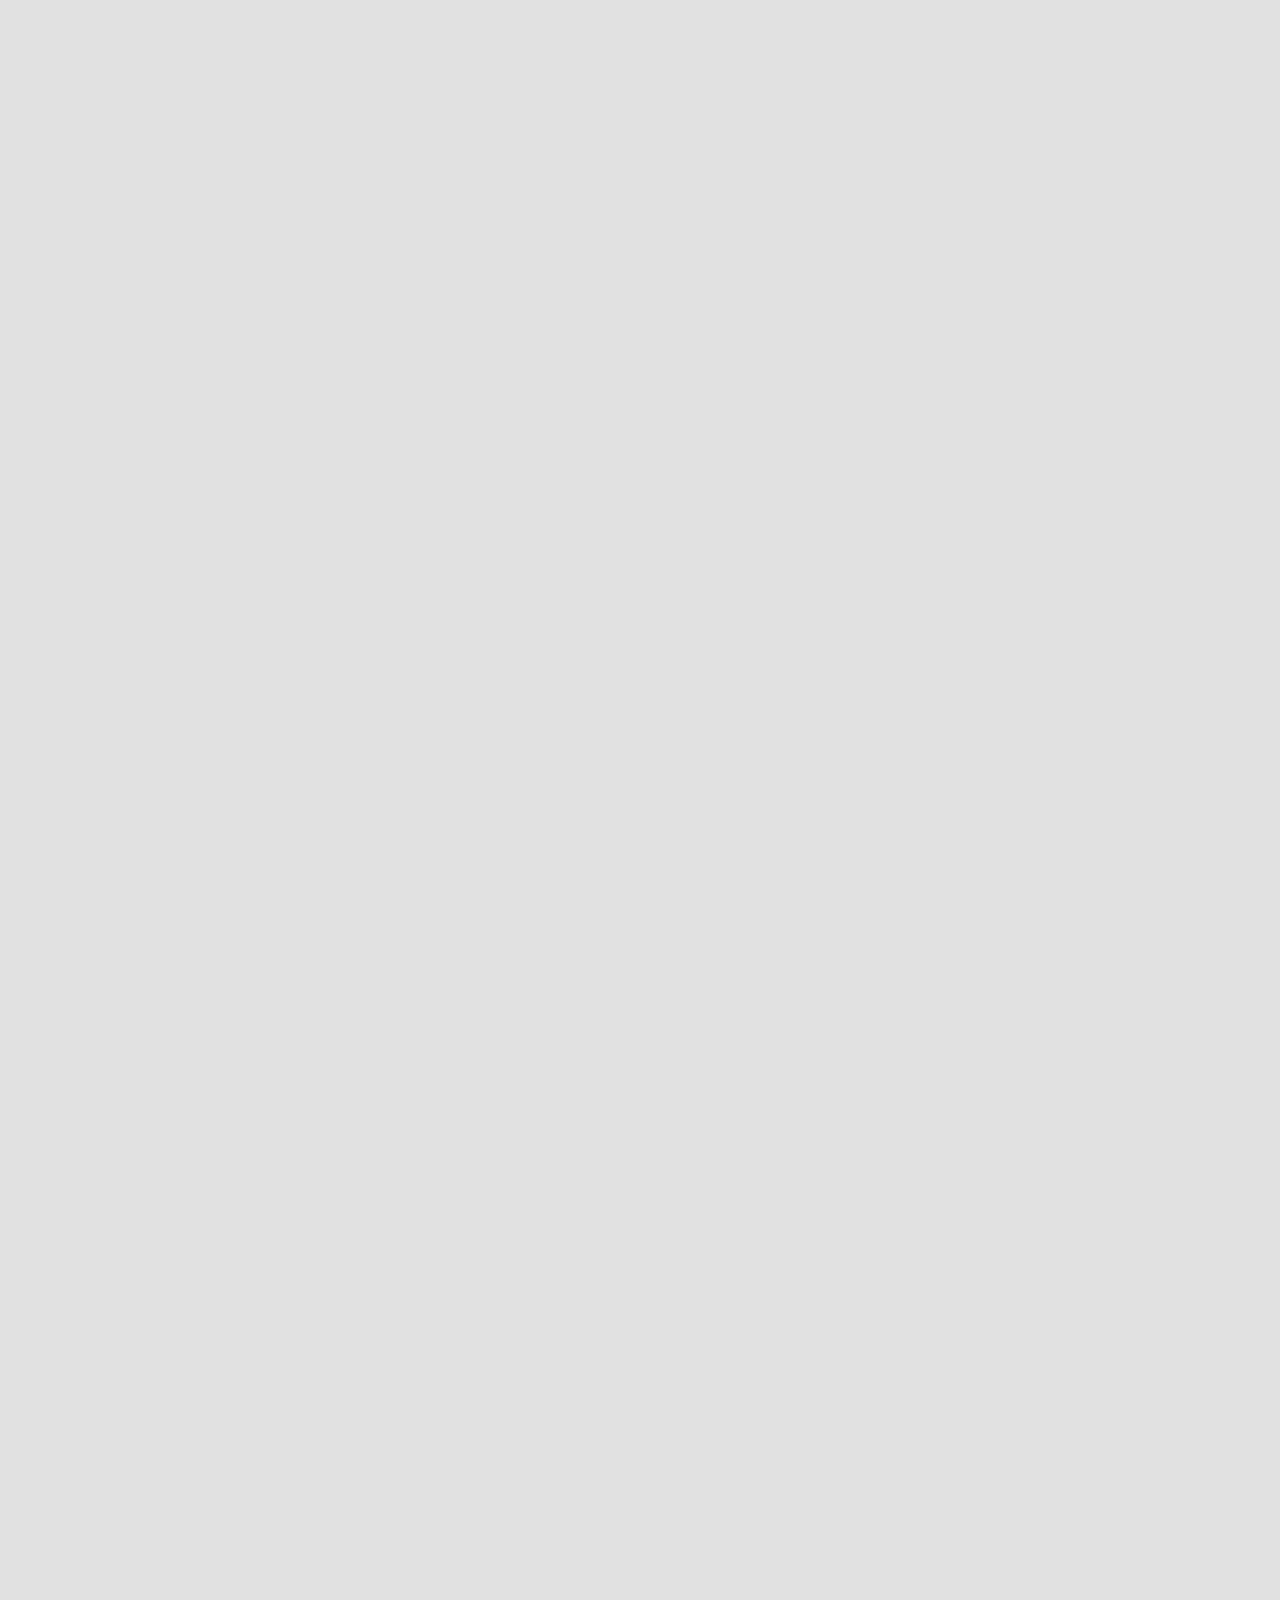
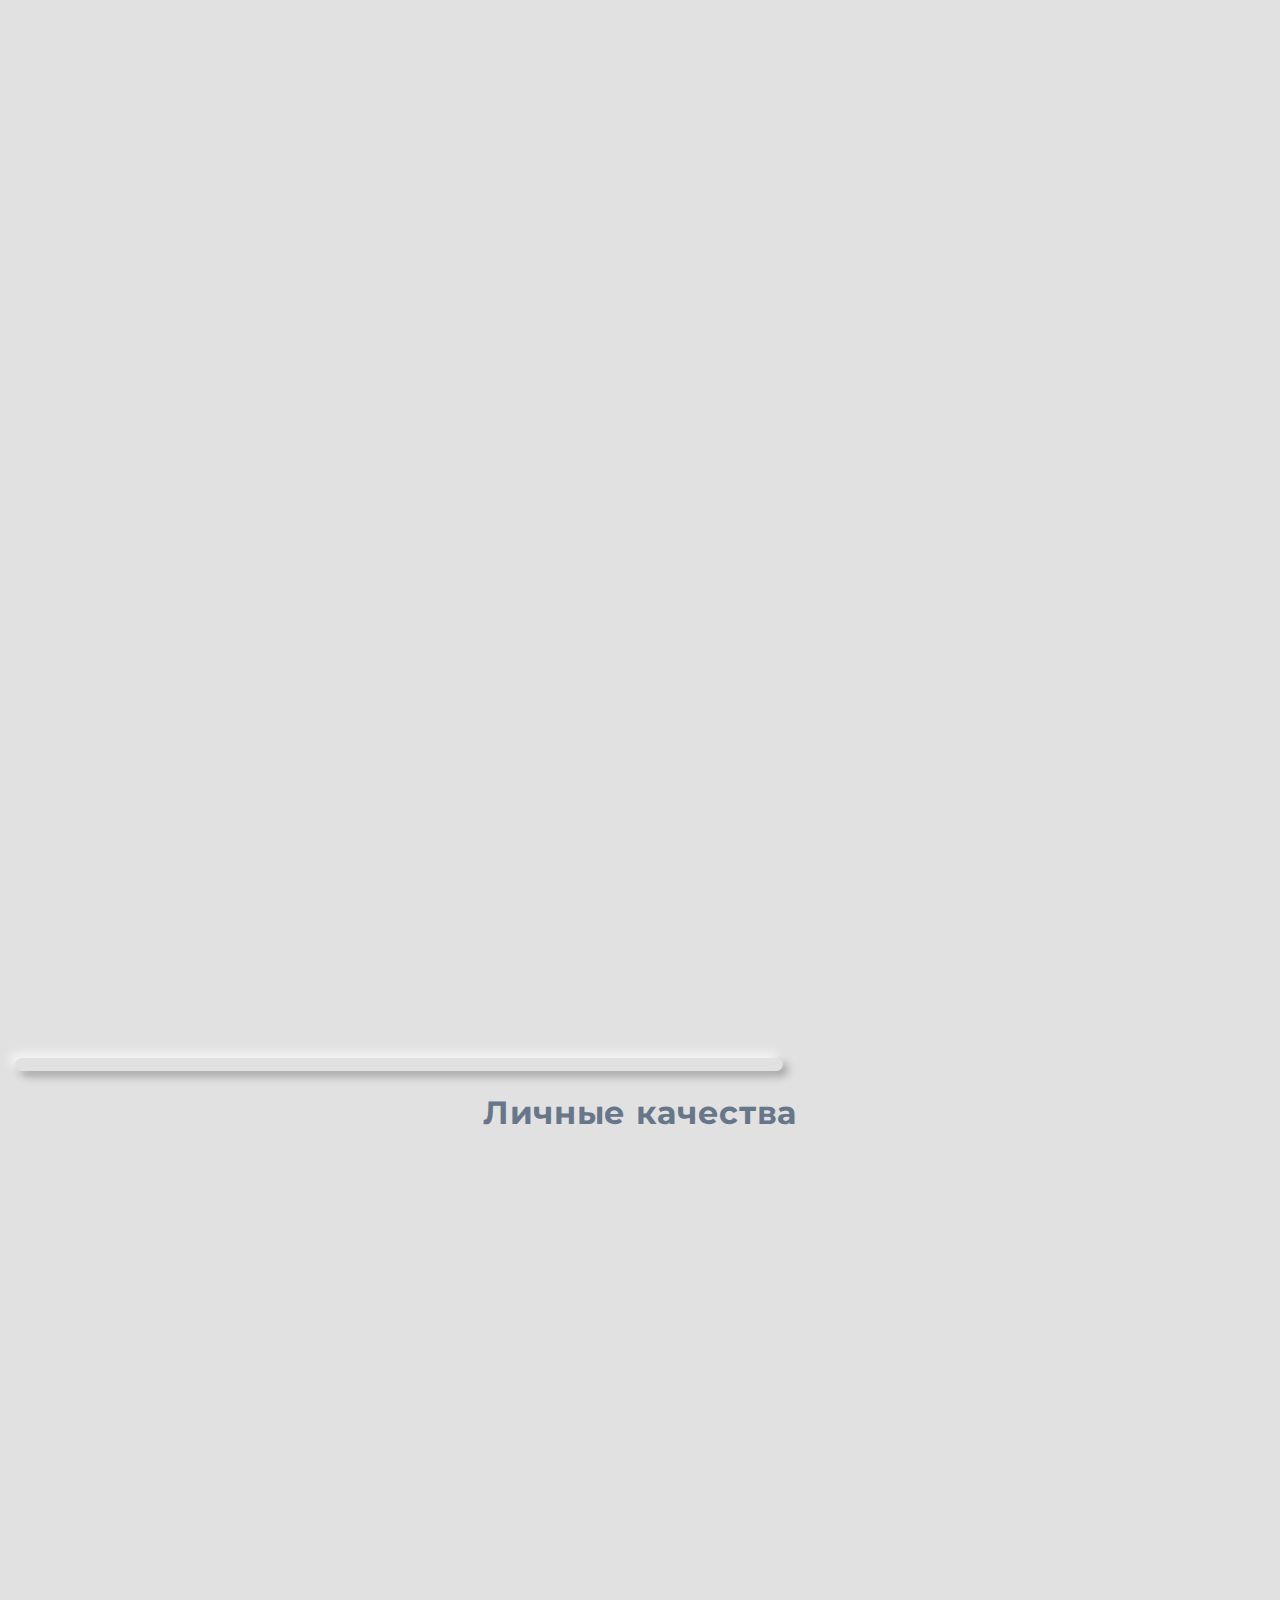
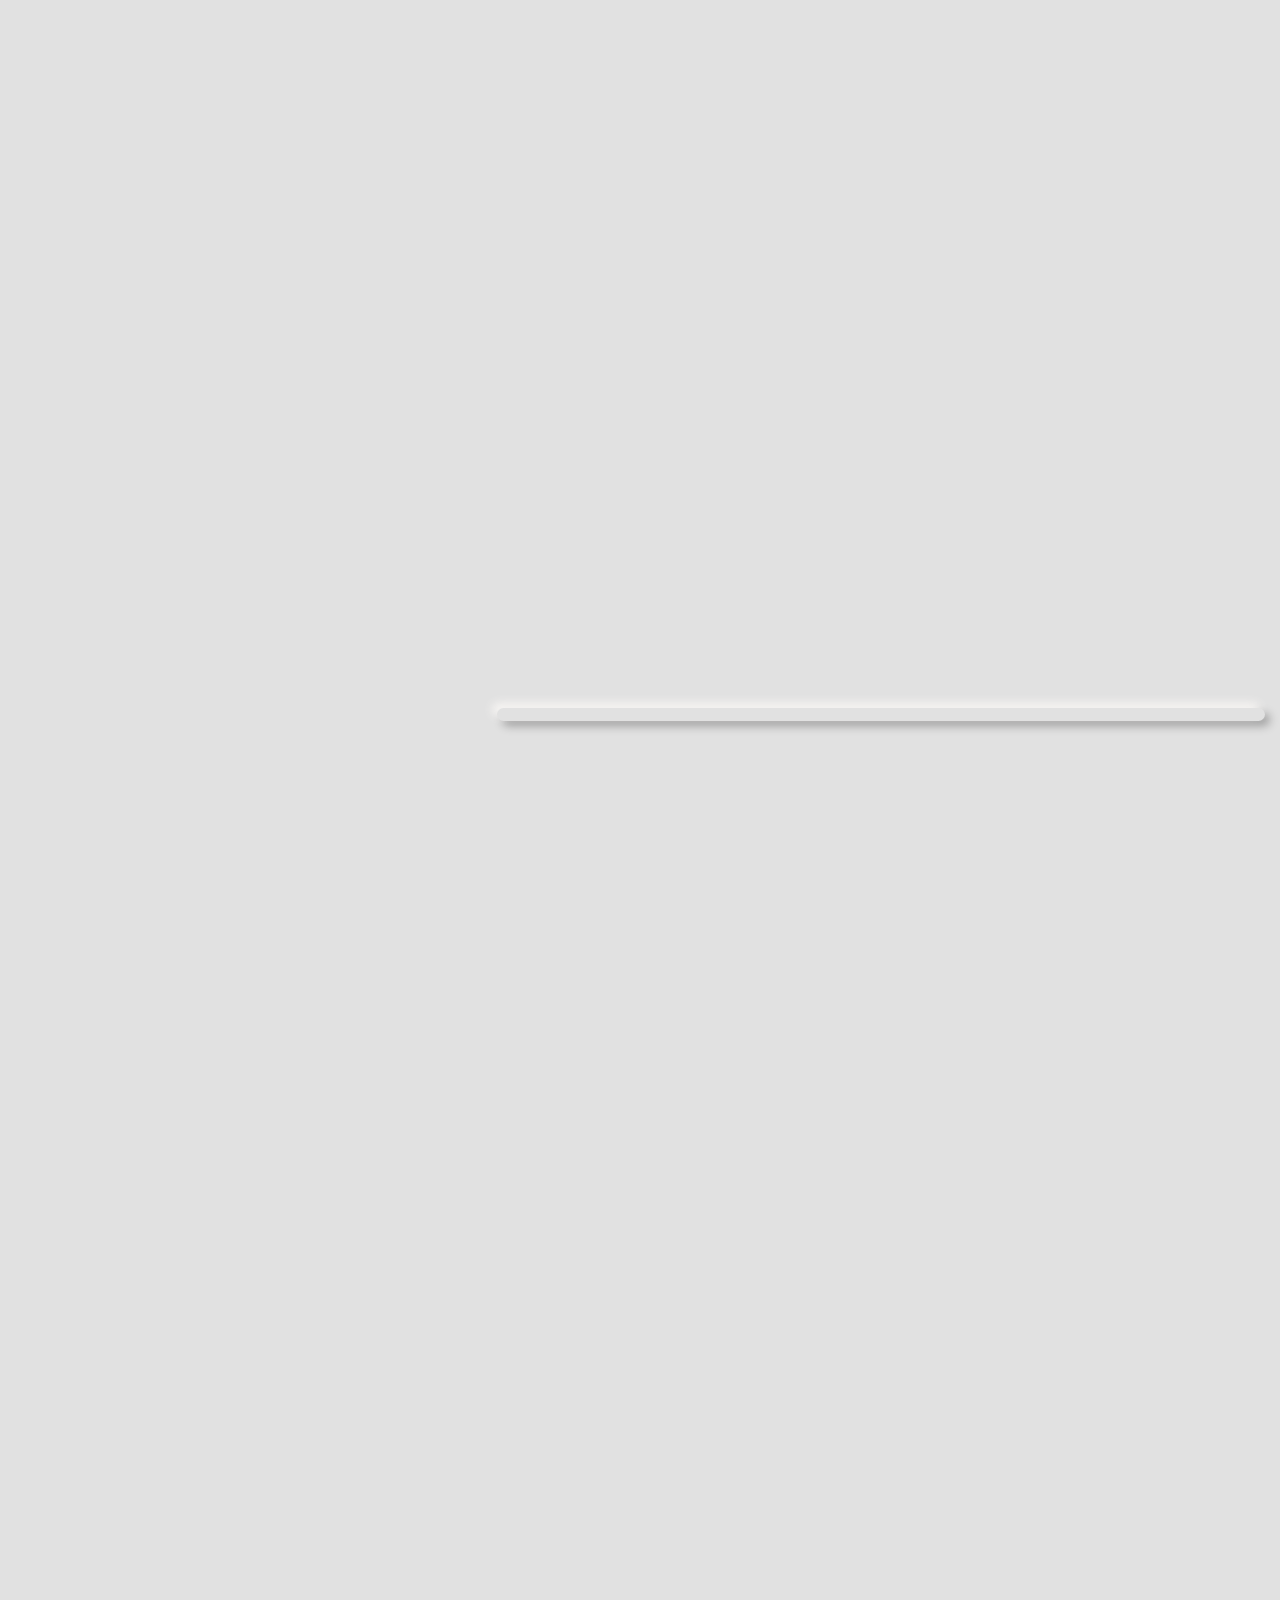
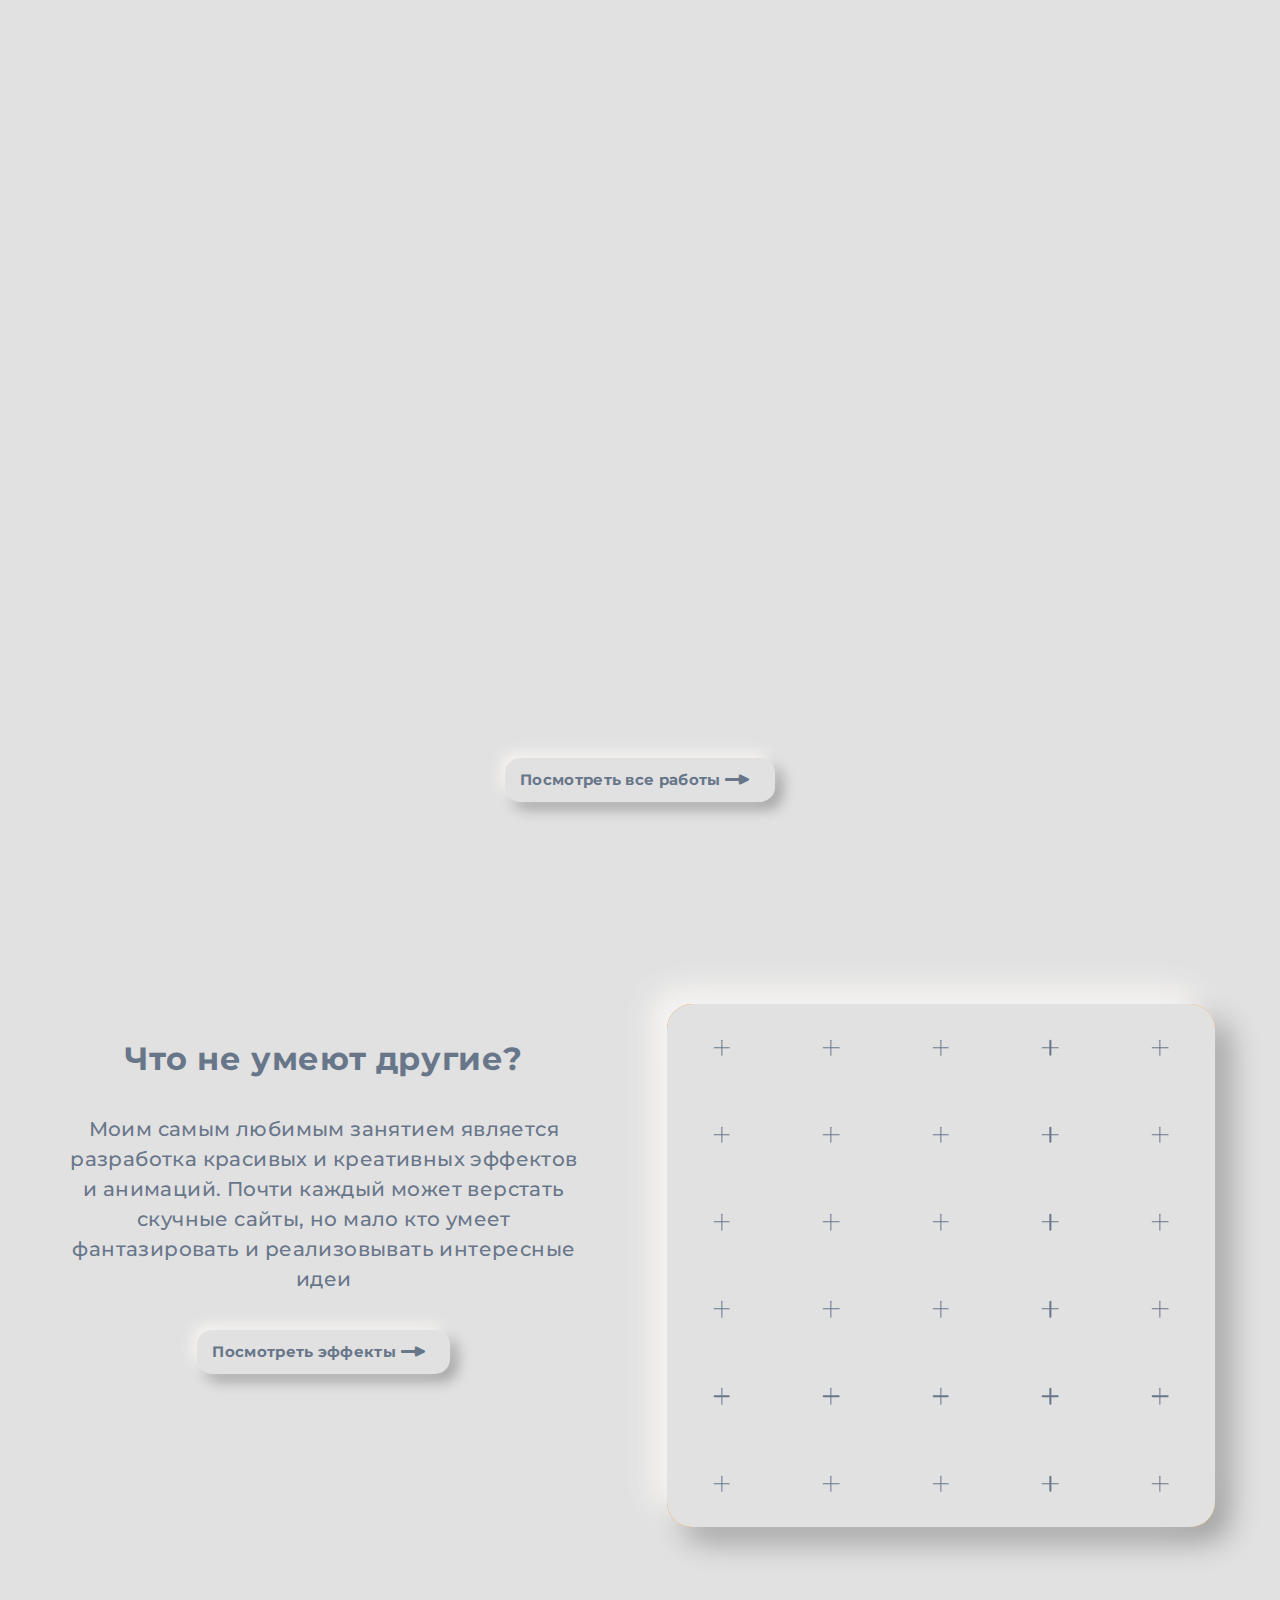
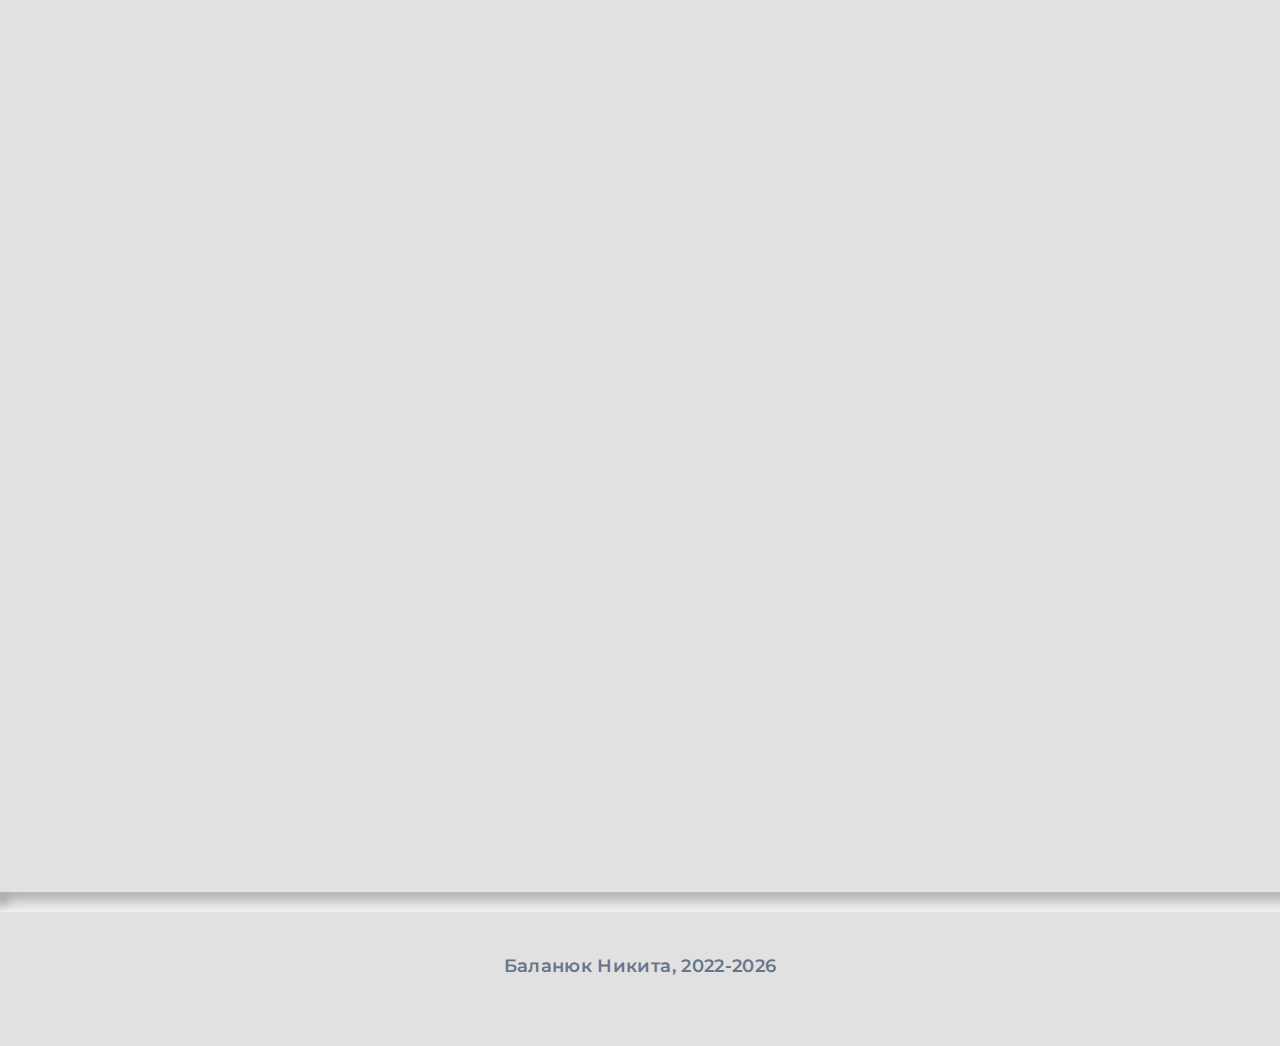
==== commit 2a014961: "add second page with portfolio" ====
--- a/index.html
+++ b/index.html
@@ -1,4 +1,3 @@
-<<<<<<< HEAD
 <!DOCTYPE html>
 <html lang="en">
 <head>
@@ -307,315 +306,4 @@
 <script type="text/javascript" src="js/script.js"></script>
 <script type="text/javascript" src="js/canvas.js"></script>
 </body>
-</html>
-=======
-<!DOCTYPE html>
-<html lang="en">
-<head>
-	<meta charset="UTF-8">
-	<link rel="stylesheet" href="css/style.css">
-	<link rel="stylesheet" href="img/portfolio/style.css">
-	<!-- <link rel="stylesheet" href="font/averta/stylesheet.css"> -->
-	<link rel="stylesheet" href="css/light-theme.css" id="style_theme">
-	<link rel="icon" href="img/favicon.ico" type="image/x-icon">
-	<link rel="preconnect" href="https://fonts.googleapis.com">
-	<link rel="preconnect" href="https://fonts.gstatic.com" crossorigin>
-	<link href="https://fonts.googleapis.com/css2?family=Montserrat:ital,wght@0,100;0,200;0,300;0,400;0,500;0,600;0,700;1,700&display=swap" rel="stylesheet">
-	<meta name="viewport" content="width=device-width, initial-scale=1.0">
-	
-	<title>Баланюк Никита - Frontend-разработчик</title>
-</head>
-<body>
-	<nav>
-		<div class="nav_link">
-			<div class="first_link" href="">Обо мне</div>
-			<div class="sec_link" href="">Портфолио</div>
-			<div class="third_link" href="">Эффекты</div>
-			<div id="theme">
-				<div class="theme__btn icon icon_sun icon_moon"></div>
-			</div>
-		</div>
-	</nav>
-	<div class="wrapper">
-	<header>
-		<div class="figures">
-			<div class="figure figure_tringle">
-			</div>
-			<div class="figure figure_tringle">
-			</div>
-			<div class="figure figure_tringle-solid">
-			</div>
-			<div class="figure figure_tringle-solid">
-			</div>
-			<div class="figure figure_circle">
-			</div>
-			<div class="figure figure_circle">
-			</div>
-			<div class="figure figure_cross">
-			</div>
-			<div class="figure figure_cross">
-			</div>
-			<div class="figure figure_circle-solid">
-			</div>
-			<div class="figure figure_cross">
-			</div>
-		</div>
-		<div class="container" id="header_paralax">
-			<div class="logo">
-				<svg class="logo_shadow" width="493" height="582" fill="none" xmlns="http://www.w3.org/2000/svg">
-					<mask id="mask0_19_83" style="mask-type:alpha" maskUnits="userSpaceOnUse" x="0" y="0" width="493" height="582">
-						<path fill-rule="evenodd" clip-rule="evenodd" d="M421.742 215.432c6.028-18.089 8.963-37.131 8.946-55.955-.037-38.761-12.591-78.427-38.826-108.79C365.664 20.365 326.966.713 277.706.019c-.889-.01-1.781-.013-2.678-.01V0H0v225h290c24.285 0 45.368 4.182 63.456 11.441C336.577 255.552 311.089 269 275 269H0v313h25v-25 25H290c66.071 0 117.443-25.133 152.032-64.211 34.176-38.61 50.718-89.366 50.718-139.289 0-49.923-16.542-100.679-50.718-139.289a190.87 190.87 0 0 0-2.565-2.839c-6.843 16.271-15.943 31.597-27.318 45.304 20.141 27.16 30.601 61.659 30.601 96.824 0 39.327-13.083 77.821-38.157 106.149C379.932 512.508 342.429 532 290 532H50V319h224.973c22.501-.112 42.478-3.933 59.989-10.62 22.894-8.807 42.031-22.681 57.047-40.074a146.782 146.782 0 0 0 3.987-4.821v.001c11.273-14.299 19.878-30.64 25.746-48.054ZM290 175H50V50h225c36.45 0 62.126 13.813 79.028 33.376 17.344 20.074 26.633 47.658 26.66 76.147.01 11.067-1.378 21.993-4.093 32.395C351.453 181.083 322.505 175 290 175Z" fill="#e1e1e1"/>
-					</mask>
-					<g mask="url(#mask0_19_83)" stroke-width="50">
-						<path d="M25 25h250c174 0 174.5 269 0 269H25v263h265c237 0 237-357 0-357H25V0" stroke="#e1e1e1"/>
-						<path d="M25 25h250c174 0 174.5 269 0 269H25v263h265c237 0 237-357 0-357H25V0" stroke="#e1e1e1"/>
-						<path d="M25 25h250c174 0 174.5 269 0 269H25v263h265c237 0 237-357 0-357H25V0" stroke="#e1e1e1"/>
-					</g>
-				</svg>
-			</div>
-			<div class="header_info">
-				<div class="header_info_block">
-					<span>Привет, меня зовут</span>
-					<h1>Баланюк Никита</h1>
-					<span>Frontend-разработчик</span>
-					<div class="button_header"><span>Узнать больше</span><p class="icon icon_arrow-next"></p></div>				
-				</div>
-			</div>
-		</div>
-	</header>
-	<div class="big-container">
-	<div class="container">
-		<div class="main_block">
-			<div class="aboutMe">
-				<div class="word">Обо мне</div>
-				<div class="photo">
-					<img src="img/photo2.png" alt="">
-				</div>
-				<div class="solid_vert"></div>
-				
-				<div class="for_adopt">
-						<div class="pers_inf card">
-							<div class="title">
-								Персональная <br>информация
-							</div>
-							<span><b>Баланюк Никита Александрович</b></span>
-							<ul>
-								<li class="icon_list_point"><b>День рождения:</b> 04 сентября 2002 года</li>
-								<li class="icon_list_point"><b>Образование:</b> Крымский федеральный университет им. В. И. Вернадского (2019-2023)
-								</li>
-								<li class="icon_list_point"><b>Специальность:</b> Информатика и вычислительная техника
-								</li>
-							</ul>
-						</div>
-						<div class="me card">
-
-							<div class="title">
-								Немного о себе
-							</div>
-							<span class="subtitle">
-								Занимаюсь разработкой сайтов с нуля. Постоянно совершенствую свой профессиональный уровень в
-								направлении Frontend-разработки. 
-								Также часто оттачиваю навыки HTML-верстки и работы с дизайном, 
-								чтоб быть универсальным разработчиком. 
-								В свободное время люблю посидеть за дизайном в figma или же за 3D в Blender.
-							</span>
-						</div>
-						<div class="skills card">
-							<div class="solid_hor"></div>
-							<div class="title">
-								Профессиональные знания и навыки
-							</div>
-							<div class="about_list">
-								<ul>
-									<li class="icon_list_point">HTML(5), CSS(3), SCSS</li>
-									<li class="icon_list_point">JavaScript, Vue.js</li>
-									<li class="icon_list_point">Adobe Photoshop, Figma</li>
-								</ul>
-								<ul>
-									<li class="icon_list_point">Адаптивная и отзывчивая верстка</li>
-									<li class="icon_list_point">Верстка Pixel Perfect</li>
-									<li class="icon_list_point">Git, GitHub</li>
-								</ul>
-							</div>
-						</div>
-					</div>
-				</div>
-				<div class="qualities">
-					<div class="title">Личные качества</div>
-					<div class="qualities__blocks">
-						<div class="qualities__block">
-								<svg class="qualities__figure" width="376" height="253" viewBox="0 0 376 253" fill="none" xmlns="http://www.w3.org/2000/svg">
-									<path d="M13 0C13 33.5 39.4 82 89 82C138.6 82 239.333 82 285 82C387.5 82 390 240 288 240C242.5 240 210 209.5 210 189" stroke="#E1E1E1" stroke-width="25"/>
-								</svg>
-								<svg class="qualities__img" width="99" height="96" viewBox="0 0 99 96" fill="none" xmlns="http://www.w3.org/2000/svg">
-									<path fill-rule="evenodd" clip-rule="evenodd" d="M38.659 68.4105C37.5891 67.5958 37.4221 66.0999 38.0944 64.9353L39.9237 61.767C38.5247 60.592 37.274 59.2809 36.1823 57.8633L32.8657 59.7781C31.67 60.4684 30.13 60.2704 29.3361 59.1409C29.0762 58.771 28.8315 58.3881 28.6029 57.9921C28.2757 57.4253 27.988 56.8434 27.7389 56.2484C27.2197 55.0079 27.823 53.6289 28.9876 52.9565L32.417 50.9766C31.8402 49.3715 31.4251 47.7085 31.181 46.0141L27.1101 46.0141C25.7295 46.0141 24.4948 45.0727 24.372 43.6975C24.3318 43.2472 24.3114 42.7932 24.3114 42.3359C24.3114 41.6815 24.3532 41.0338 24.435 40.394C24.6056 39.0601 25.8176 38.1674 27.1624 38.1674L31.2857 38.1675C31.5901 36.3977 32.0887 34.6374 32.7917 32.915L29.3943 30.9535C28.1986 30.2631 27.6001 28.8304 28.1813 27.5781C28.3716 27.1681 28.5809 26.7648 28.8095 26.3689C29.1368 25.802 29.4969 25.2619 29.8877 24.7487C30.7024 23.6788 32.1983 23.5118 33.3629 24.1842L36.8395 26.1914C37.8743 24.9575 39.0151 23.8389 40.2413 22.8427L38.4624 19.7615C37.79 18.5969 37.957 17.101 39.0269 16.2863C39.5401 15.8955 40.0802 15.5355 40.647 15.2082C41.043 14.9796 41.4463 14.7703 41.8564 14.58C43.1087 13.9987 44.5414 14.5972 45.2317 15.7929L47.0264 18.9014C48.6217 18.2812 50.2787 17.8226 51.9706 17.535L51.9706 13.1489C51.9706 11.8041 52.8632 10.5921 54.1971 10.4215C54.8369 10.3397 55.4846 10.2979 56.1391 10.2979C56.5964 10.2979 57.0504 10.3183 57.5007 10.3585C58.8758 10.4813 59.8173 11.716 59.8173 13.0966L59.8173 17.4399C61.4886 17.6835 63.1547 18.099 64.7914 18.6948L66.898 15.0461C67.5704 13.8815 68.9494 13.2782 70.1899 13.7974C70.7849 14.0465 71.3667 14.3341 71.9335 14.6614C72.3295 14.89 72.7125 15.1347 73.0823 15.3946C74.2119 16.1885 74.4099 17.7285 73.7196 18.9242L71.6658 22.4814C73.073 23.5712 74.3428 24.794 75.4654 26.1226L78.8768 24.153C80.0414 23.4806 81.5373 23.6476 82.352 24.7175C82.7428 25.2307 83.1029 25.7708 83.4301 26.3376C83.6588 26.7336 83.8681 27.1369 84.0584 27.5469C84.6396 28.7993 84.0411 30.2319 82.8455 30.9222L79.5367 32.8326C80.241 34.5469 80.757 36.3365 81.0726 38.1675L84.7694 38.1675C86.1142 38.1675 87.3262 39.0601 87.4968 40.394C87.5787 41.0338 87.6204 41.6815 87.6204 42.3359C87.6204 42.7932 87.6 43.2472 87.5598 43.6975C87.4371 45.0727 86.2024 46.0141 84.8217 46.0141L81.1859 46.0141C80.9427 47.7103 80.5226 49.4013 79.9168 51.0621L83.2521 52.9877C84.4167 53.6601 85.02 55.0391 84.5008 56.2796C84.2517 56.8747 83.964 57.4566 83.6368 58.0234C83.4082 58.4194 83.1636 58.8023 82.9036 59.1721C82.1097 60.3016 80.5697 60.4996 79.3741 59.8093L76.1257 57.9338C74.9012 59.5127 73.5094 60.9182 71.9884 62.1368L74.0875 65.7727C74.7778 66.9683 74.5798 68.5083 73.4503 69.3022C73.0804 69.5622 72.6975 69.8068 72.3015 70.0355C71.7347 70.3627 71.1528 70.6504 70.5578 70.8994C69.3173 71.4186 67.9383 70.8153 67.2659 69.6507L65.1767 66.0321C63.4499 66.6901 61.6522 67.1594 59.8173 67.4281L59.8173 70.8083C59.8173 72.1889 58.8758 73.4236 57.5007 73.5464C57.0504 73.5866 56.5964 73.607 56.1391 73.607C55.4846 73.607 54.8369 73.5652 54.1971 73.4833C52.8632 73.3127 51.9706 72.1007 51.9706 70.756L51.9706 67.3416C50.176 67.0373 48.3908 66.5333 46.6446 65.8193L44.8637 68.904C44.1734 70.0996 42.7407 70.6981 41.4884 70.1169C41.0784 69.9266 40.675 69.7172 40.279 69.4886C39.7122 69.1614 39.1721 68.8013 38.659 68.4105ZM47.0272 60.7693C57.2369 65.6478 69.4684 61.326 74.3469 51.1162C79.2255 40.9065 74.9036 28.675 64.6939 23.7965C54.4841 18.9179 42.2526 23.2398 37.3741 33.4495C32.4956 43.6593 36.8174 55.8908 47.0272 60.7693Z" fill="#68768A"/>
-									<path fill-rule="evenodd" clip-rule="evenodd" d="M15.6918 91.9085C15.6108 92.8632 16.2166 93.7527 17.1578 93.9324C17.8056 94.0561 18.4662 94.1474 19.138 94.2044C19.6496 94.2478 20.1583 94.2705 20.663 94.2732C21.6384 94.2784 22.4107 93.4961 22.4931 92.5242L22.6809 90.3101C24.3909 90.0913 26.0209 89.5845 27.5153 88.8362L28.8806 90.4545C29.4984 91.1869 30.5557 91.3874 31.3483 90.849C31.8939 90.4784 32.4256 90.0758 32.9409 89.6411C33.3333 89.31 33.709 88.9664 34.0678 88.6114C34.7612 87.9253 34.7542 86.8262 34.1252 86.0806L32.7799 84.4859C33.8154 83.1347 34.6308 81.5995 35.1675 79.9298L37.1782 80.1004C38.1329 80.1813 39.0223 79.5755 39.202 78.6344C39.3257 77.9865 39.417 77.3259 39.474 76.6542C39.5174 76.1425 39.5401 75.6339 39.5428 75.1291C39.548 74.1537 38.7658 73.3815 37.7938 73.299L35.7447 73.1252C35.497 71.3889 34.9518 69.7383 34.1587 68.2319L35.7534 66.8866C36.499 66.2577 36.6911 65.1754 36.1231 64.3824C35.8292 63.9719 35.5168 63.57 35.1857 63.1775C34.751 62.6622 34.2947 62.1758 33.8194 61.7186C33.1288 61.0544 32.0529 61.074 31.3205 61.6918L29.7022 63.057C28.3551 62.0677 26.8338 61.2935 25.1851 60.7899L25.373 58.5752C25.4554 57.6033 24.826 56.7022 23.8636 56.543C23.3656 56.4606 22.8604 56.3973 22.3488 56.3539C21.6771 56.2969 21.0105 56.2756 20.3511 56.2885C19.3931 56.3071 18.6461 57.0817 18.5651 58.0364L18.3722 60.3106C16.7153 60.5717 15.1394 61.1041 13.6959 61.8641L12.156 60.0387C11.527 59.2931 10.4448 59.101 9.65174 59.6689C9.24135 59.9628 8.8394 60.2753 8.44694 60.6064C7.93163 61.0411 7.44525 61.4974 6.98799 61.9727C6.32379 62.6633 6.34336 63.7393 6.96116 64.4716L8.52102 66.3206C7.57353 67.6107 6.82339 69.0605 6.31924 70.6291L3.84487 70.4192C2.87293 70.3367 1.97181 70.9662 1.81263 71.9285C1.73025 72.4265 1.66695 72.9317 1.62355 73.4433C1.56656 74.1151 1.54527 74.7816 1.55809 75.4411C1.57672 76.399 2.35138 77.146 3.30608 77.227L5.74204 77.4337C5.97479 79.0647 6.46998 80.6201 7.18661 82.0513L5.33756 83.6112C4.60522 84.229 4.40469 85.2863 4.94308 86.0789C5.31371 86.6245 5.71627 87.1561 6.15096 87.6714C6.48207 88.0639 6.82568 88.4396 7.18073 88.7985C7.86678 89.4918 8.96593 89.4848 9.71149 88.8558L11.5369 87.3159C12.8317 88.3082 14.2955 89.0984 15.8847 89.6349L15.6918 91.9085ZM19.5675 86.6164C25.8388 87.1484 31.3539 82.4957 31.8859 76.2245C32.4179 69.9532 27.7653 64.4381 21.494 63.9061C15.2227 63.3741 9.70759 68.0267 9.17561 74.298C8.64362 80.5693 13.2962 86.0844 19.5675 86.6164Z" fill="#68768A"/>
-								</svg>
-								<div class="qualities__info">
-									<div class="qualities__title">Креативность</div>
-									<div class="qualities__subtitle">Люблю придумывать различные эффекты и искать интересные решения там, где их не ожидают</div>
-								</div>
-						</div>
-						<div class="qualities__block">
-							<svg class="qualities__figure" width="376" height="253" viewBox="0 0 376 253" fill="none" xmlns="http://www.w3.org/2000/svg">
-								<path d="M363.201 0C363.201 33.5 336.801 82 287.201 82C237.601 82 136.868 82 91.2012 82C-11.2988 82 -13.7988 240 88.2012 240C133.701 240 166.201 209.5 166.201 189" stroke="#E1E1E1" stroke-width="25"/>
-							</svg>
-							<svg class="qualities__img" width="82" height="95" viewBox="0 0 82 95" fill="none" xmlns="http://www.w3.org/2000/svg">
-								<circle cx="41" cy="53.8801" r="23" stroke="#68768A" stroke-width="6"/>
-								<circle cx="41" cy="53.8801" r="38" stroke="#68768A" stroke-width="6"/>
-								<mask id="path-3-inside-1_819_556" fill="white">
-								<path fill-rule="evenodd" clip-rule="evenodd" d="M46.185 44.1763L63.3498 13.65L60.797 7.11592L64.9054 0L68.9757 5.32758C69.1376 5.53948 69.3774 5.67794 69.6419 5.7122L76.2909 6.5734L72.1825 13.6893L65.2474 14.7456L47.6933 45.1501C50.312 47.1609 52 50.3234 52 53.8801C52 59.9552 47.0751 64.8801 41 64.8801C34.9249 64.8801 30 59.9552 30 53.8801C30 47.8049 34.9249 42.8801 41 42.8801C42.8749 42.8801 44.6402 43.3491 46.185 44.1763Z"/>
-								</mask>
-								<path fill-rule="evenodd" clip-rule="evenodd" d="M46.185 44.1763L63.3498 13.65L60.797 7.11592L64.9054 0L68.9757 5.32758C69.1376 5.53948 69.3774 5.67794 69.6419 5.7122L76.2909 6.5734L72.1825 13.6893L65.2474 14.7456L47.6933 45.1501C50.312 47.1609 52 50.3234 52 53.8801C52 59.9552 47.0751 64.8801 41 64.8801C34.9249 64.8801 30 59.9552 30 53.8801C30 47.8049 34.9249 42.8801 41 42.8801C42.8749 42.8801 44.6402 43.3491 46.185 44.1763Z" fill="#68768A"/>
-								<path d="M63.3498 13.65L64.2215 14.1401L64.4536 13.7273L64.2813 13.2861L63.3498 13.65ZM46.185 44.1763L45.7129 45.0579L46.5765 45.5203L47.0566 44.6664L46.185 44.1763ZM60.797 7.11592L59.931 6.61592L59.6907 7.03215L59.8656 7.47982L60.797 7.11592ZM64.9054 0L65.7 -0.6071L64.7894 -1.79904L64.0394 -0.5L64.9054 0ZM68.9757 5.32758L69.7704 4.72048L69.7703 4.72048L68.9757 5.32758ZM69.6419 5.7122L69.5134 6.70391V6.70391L69.6419 5.7122ZM76.2909 6.5734L77.1569 7.0734L77.9069 5.77437L76.4193 5.58169L76.2909 6.5734ZM72.1825 13.6893L72.3331 14.6779L72.8082 14.6056L73.0485 14.1893L72.1825 13.6893ZM65.2474 14.7456L65.0969 13.757L64.6217 13.8293L64.3814 14.2456L65.2474 14.7456ZM47.6933 45.1501L46.8273 44.6501L46.389 45.4094L47.0843 45.9433L47.6933 45.1501ZM62.4782 13.1599L45.3133 43.6862L47.0566 44.6664L64.2215 14.1401L62.4782 13.1599ZM59.8656 7.47982L62.4184 14.0139L64.2813 13.2861L61.7285 6.75201L59.8656 7.47982ZM64.0394 -0.5L59.931 6.61592L61.6631 7.61592L65.7714 0.5L64.0394 -0.5ZM69.7703 4.72048L65.7 -0.6071L64.1108 0.6071L68.1811 5.93468L69.7703 4.72048ZM69.7703 4.72048L69.7704 4.72048L68.1811 5.93468C68.5049 6.35848 68.9845 6.6354 69.5134 6.70391L69.7703 4.72048ZM76.4193 5.58169L69.7703 4.72048L69.5134 6.70391L76.1624 7.56512L76.4193 5.58169ZM73.0485 14.1893L77.1569 7.0734L75.4249 6.0734L71.3165 13.1893L73.0485 14.1893ZM65.398 15.7342L72.3331 14.6779L72.0319 12.7007L65.0969 13.757L65.398 15.7342ZM48.5593 45.6501L66.1134 15.2456L64.3814 14.2456L46.8273 44.6501L48.5593 45.6501ZM47.0843 45.9433C49.4671 47.7729 51 50.6473 51 53.8801H53C53 49.9994 51.1569 46.5489 48.3023 44.357L47.0843 45.9433ZM51 53.8801C51 59.4029 46.5228 63.8801 41 63.8801V65.8801C47.6274 65.8801 53 60.5075 53 53.8801H51ZM41 63.8801C35.4772 63.8801 31 59.4029 31 53.8801H29C29 60.5075 34.3726 65.8801 41 65.8801V63.8801ZM31 53.8801C31 48.3572 35.4772 43.8801 41 43.8801V41.8801C34.3726 41.8801 29 47.2527 29 53.8801H31ZM41 43.8801C42.7062 43.8801 44.3098 44.3065 45.7129 45.0579L46.657 43.2947C44.9706 42.3917 43.0436 41.8801 41 41.8801V43.8801Z" fill="#68768A" mask="url(#path-3-inside-1_819_556)"/>
-							</svg>
-								
-							<div class="qualities__info">
-								<div class="qualities__title">Увлеченность</div>
-								<div class="qualities__subtitle">Получаю огромное удовольствие от создания сайтов и ухожу с головой при выборе нового проекта</div>
-							</div>
-						</div>
-						<div class="qualities__block">
-							<svg class="qualities__figure" width="376" height="253" viewBox="0 0 376 253" fill="none" xmlns="http://www.w3.org/2000/svg">
-								<path d="M13 0C13 33.5 39.4 82 89 82C138.6 82 239.333 82 285 82C387.5 82 390 240 288 240C242.5 240 210 209.5 210 189" stroke="#E1E1E1" stroke-width="25"/>
-							</svg>
-							<svg class="qualities__img" width="70" height="70" viewBox="0 0 70 70" fill="none" xmlns="http://www.w3.org/2000/svg">
-								<path fill-rule="evenodd" clip-rule="evenodd" d="M15 0C6.71573 0 0 6.71573 0 15V31.9444H12.2242C12.5079 30.1224 13.3107 28.6335 14.4638 27.5424C15.8987 26.1847 17.786 25.5278 19.6389 25.5278C21.4918 25.5278 23.3791 26.1847 24.814 27.5424C25.9671 28.6335 26.7699 30.1224 27.0536 31.9444H33.5V18.6667V17.1667H35C37.9288 17.1667 39.4419 15.0554 39.4794 12.8083C39.4982 11.68 39.1299 10.6058 38.4272 9.82977C37.7471 9.07869 36.6583 8.5 35 8.5H33.5V7V0H15ZM36.5 0V5.61984C38.2275 5.90592 39.6311 6.68986 40.6509 7.81606C41.9291 9.22754 42.5088 11.07 42.479 12.8583C42.4257 16.0548 40.378 19.3592 36.5 20.0397V31.9444H45.8889H47.3889V33.4444C47.3889 35.1604 48.0353 36.3453 48.9347 37.1212C49.865 37.9238 51.155 38.3611 52.5 38.3611C53.8451 38.3611 55.135 37.9238 56.0653 37.1212C56.9647 36.3453 57.6111 35.1604 57.6111 33.4444V31.9444H59.1111H70V15C70 6.71573 63.2843 0 55 0H36.5ZM70 34.9444H60.4891C60.1765 36.8046 59.2824 38.3079 58.025 39.3927C56.4761 40.729 54.4605 41.3611 52.5 41.3611C50.5395 41.3611 48.5239 40.729 46.975 39.3927C45.7176 38.3079 44.8235 36.8046 44.5109 34.9444H36.5V47.5856C38.8693 47.8635 40.7882 48.8026 42.1809 50.1829C43.8434 51.8305 44.6667 54.0206 44.6667 56.1944C44.6667 58.3683 43.8434 60.5583 42.1809 62.206C40.7882 63.5863 38.8693 64.5254 36.5 64.8032V70H55C63.2843 70 70 63.2843 70 55V34.9444ZM33.5 70V63.3889V61.8889H35C37.3769 61.8889 39.0226 61.1123 40.0691 60.0752C41.1288 59.025 41.6667 57.6178 41.6667 56.1944C41.6667 54.7711 41.1288 53.3639 40.0691 52.3137C39.0226 51.2766 37.3769 50.5 35 50.5H33.5V49V34.9444H25.6667H24.1667V33.4444C24.1667 31.681 23.5571 30.4833 22.752 29.7215C21.9265 28.9403 20.7999 28.5278 19.6389 28.5278C18.4779 28.5278 17.3513 28.9403 16.5258 29.7215C15.7207 30.4833 15.1111 31.681 15.1111 33.4444V34.9444H13.6111H0V55C0 63.2843 6.71573 70 15 70H33.5Z" fill="#68768A"/>
-							</svg>								
-							<div class="qualities__info">
-								<div class="qualities__title">Перфекционизм</div>
-								<div class="qualities__subtitle">Всегда делаю сайт до конца и не могу закончить работу над проектом, зная, что какая-то часть не доведена до идеала</div>
-							</div>
-						</div>
-					</div>
-				</div>
-				<div class="portfolio">
-					<div class="word">Портфолио</div>
-				<div class="portf__frame">
-					<div class="portf__block">
-                        <a href="https://balanyukfed.github.io/Ritmstyle/" class="portf__card portf_portf1" target="_blank">
-                            
-                        </a>
-                        <div class="portf__desc">
-                            <div class="title">
-                                Ritmstyle
-                            </div>
-                            <span class="subtitle">
-                                Самый первый созданный мною многостраничный сайт со статической информацией, содержащий минимум интерактива. Он здесь, чтоб всегда помнить, с какого уровня я начинал
-                            </span>
-                        </div>
-                    </div>
-                    <div class="portf__block">
-                        <a href="https://balanyukfed.github.io/Analytics/" class="portf__card portf_portf2" target="_blank">
-        
-                        </a>
-                        <div class="portf__desc">
-                            <div class="title">
-                                Analytics
-                            </div>
-                            <span class="subtitle">
-                                Симпатичный сайт с адаптивной версткой под мобильные устройства, где произошло знакомство с JS библиотеками и их применением
-                            </span>
-                        </div>
-                    </div>
-                    <div class="portf__block">
-                        <a href="https://balanyukfed.github.io/TitanV/" class="portf__card portf_portf3" target="_blank">
-                            
-                        </a>
-                        <div class="portf__desc">
-                            <div class="title">
-                                Titan V
-                            </div>
-                            <span class="subtitle">
-                                Сайт для демонстрации товара с добавлением интерактива, где есть боковой progress bar с функцией перехода и слайдер с галереей фото  
-                            </span>
-                        </div>
-                    </div>
-					<!-- <a href="https://github.com/Balanyukfed?tab=repositories" class="button_header" target="_blank"><span>Посмотреть все работы</span><p class="icon icon_arrow-next"></p></a> -->
-					<a href="/html/portf.html" class="button_header" target="_blank"><span>Посмотреть все работы</span><p class="icon icon_arrow-next"></p></a>
-				</div>
-			</div>
-			<div class="effects">
-				<div class="word">Эффекты</div>
-				<div class="effects__block">
-					<div class="effects__desc">
-						<div class="title">
-								Что не умеют другие?
-							</div>
-							<span class="subtitle">
-								Моим самым любимым занятием является разработка красивых и креативных эффектов и анимаций. Почти каждый может верстать скучные сайты, но мало кто умеет фантазировать и реализовывать интересные идеи
-							</span>
-							<a href="https://codepen.io/your-work/?grid_type=grid" class="button_header" target="_blank"><span>Посмотреть эффекты</span><p class="icon icon_arrow-next"></p></a>
-					</div>
-					<div class="effects__cards">
-						<div class="effects__card"></div>
-						<div class="effects__card"></div>
-						<div class="effects__card"></div>
-						<div class="effects__card"></div>
-						<div class="effects__card"></div>
-						<div class="effects__card"></div>
-						<div class="effects__card"></div>
-						<div class="effects__card"></div>
-						<div class="effects__card"></div>
-						<div class="effects__card"></div>
-						<div class="effects__card"></div>
-						<div class="effects__card"></div>
-						<div class="effects__card"></div>
-						<div class="effects__card"></div>
-						<div class="effects__card"></div>
-						<div class="effects__card"></div>
-						<div class="effects__card"></div>
-						<div class="effects__card"></div>
-						<div class="effects__card"></div>
-						<div class="effects__card"></div>
-						<div class="effects__card"></div>
-						<div class="effects__card"></div>
-						<div class="effects__card"></div>
-						<div class="effects__card"></div>
-						<div class="effects__card"></div>
-						<div class="effects__card"></div>
-						<div class="effects__card"></div>
-						<div class="effects__card"></div>
-						<div class="effects__card"></div>
-						<div class="effects__card"></div>
-						<canvas></canvas>
-					</div>
-				</div>
-			</div>
-		</div>
-	</div>
-</div>
-		<div class="social__blocks">
-			<div class="social__block">
-				<a href="https://www.instagram.com/i.haveoneidea/" class="social__img_hover" target="_blank">
-					<img class="social__img" src="img/social/img1.png" alt="">
-				</a>
-			</div>
-			<a href="https://vk.com/nekitbal" class="social__block" target="_blank">
-				<div class="social__img_hover">
-					<img class="social__img" src="img/social/img2.png" alt="">
-				</div>
-			</a>
-			<a href="https://t.me/i_haveoneidea" class="social__block" target="_blank">
-				<div class="social__img_hover">
-					<img class="social__img" src="img/social/img3.png" alt="">
-				</div>
-			</a>
-			<a href="https://github.com/Balanyukfed" class="social__block">
-				<div class="social__img_hover">
-					<img class="social__img" src="img/social/img4.png" alt="">
-				</div>
-			</a>
-		</div>
-		
-	<footer>
-		<div class="container">
-			<div id="footer_data"></div>
-		</div>
-	</footer>
-</div>
-<script type="text/javascript" src="js/script.js"></script>
-<script type="text/javascript" src="js/canvas.js"></script>
-</body>
-</html>
->>>>>>> 4a38f74a4c4d8cbbc6f5f21ae378fa8dde653463
+</html>